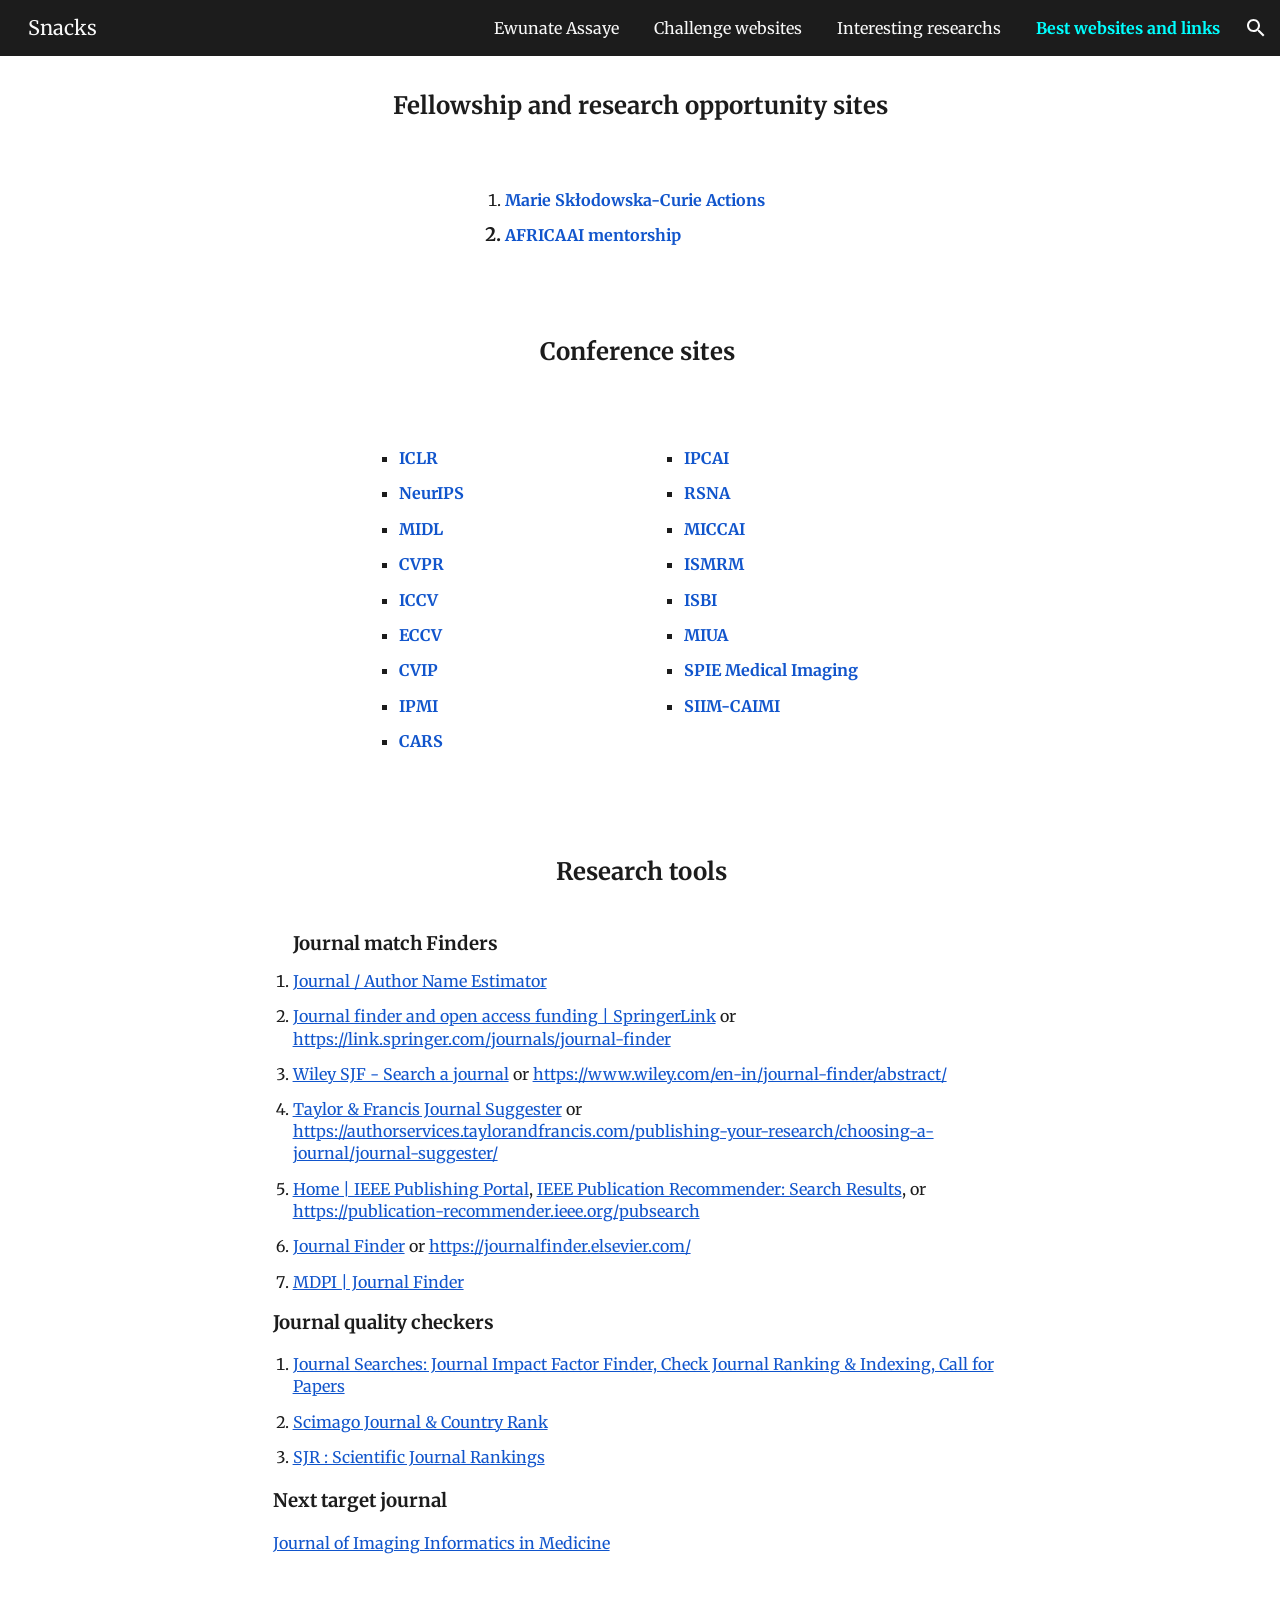
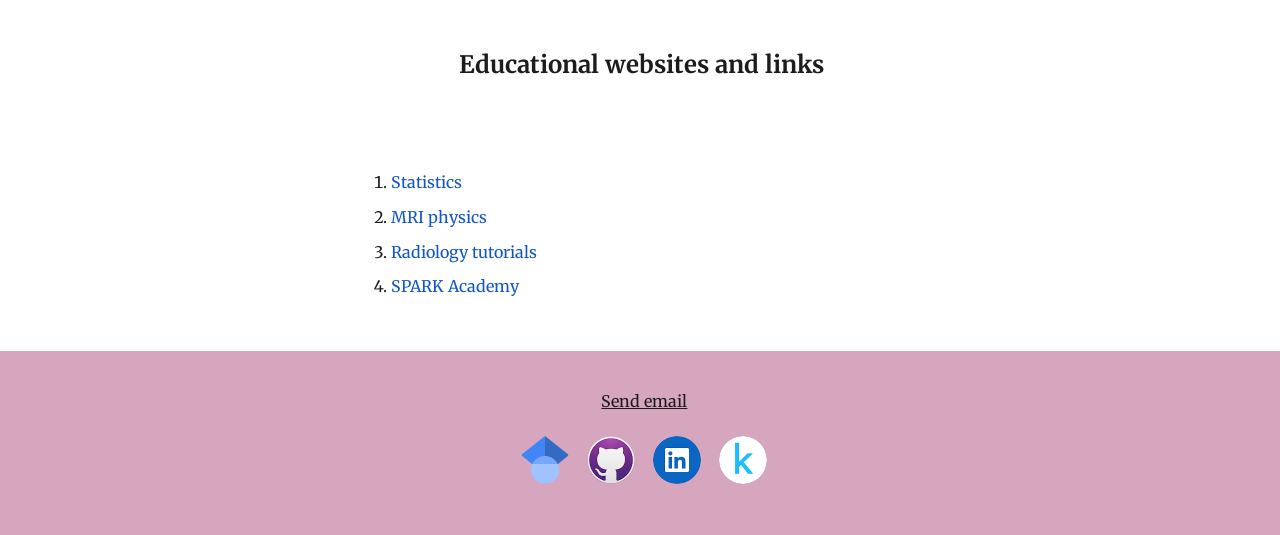
==== snacks/index.html @ 928f2e3a "Update Marie Sklodowska-Curie Actions link" ====
<!DOCTYPE html>
<html lang="en-US" itemscope itemtype="http://schema.org/WebPage">
  <head>
    <meta charset="utf-8">
    <meta name="google-site-verification" content="DNzeOyIBN3tMV3NE3XVi2rGsx4pCA0A5hlCcYGI1oqs" />
    <meta name="viewport" content="width=device-width, initial-scale=1">
    <meta http-equiv="X-UA-Compatible" content="IE=edge">
    <meta name="referrer" content="origin">
    <link rel="canonical" href="https://ewunateassaye.github.io/snacks/index.html">
    <meta name="author" content="Ewunate Assaye">
    <meta name="description" content="Ewunate Assaye - Fellowship and research opportunity sites">
    <link rel="icon" type="image/png" href="../assets/images/favicon.png?v=2">
    <meta property="og:title" content="Snacks - Best websites and links">
    <meta property="og:type" content="website">
    <meta property="og:url" content="https://ewunateassaye.github.io/snacks/index.html">
    <meta property="og:description" content="Fellowship and research opportunity sites
    ">
    <meta itemprop="name" content="Snacks - Best websites and links">
    <meta itemprop="description" content="Fellowship and research opportunity sites
    ">
    <meta itemprop="url" content="https://ewunateassaye.github.io/snacks/index.html">
    <meta itemprop="thumbnailUrl" content="../assets/images/about_01.jpg">
    <meta itemprop="image" content="../assets/images/about_01.jpg">
    <meta itemprop="imageUrl" content="../assets/images/about_01.jpg">
    <meta property="og:image" content="../assets/images/about_01.jpg">
    <link href="https://fonts.googleapis.com/css?family=Google+Sans:400,500|Roboto:300,400,500,700|Source+Code+Pro:400,700&display=swap" rel="stylesheet" nonce="YIWYh14LHrMHUpCIrv5Sow">
    <link href="https://fonts.googleapis.com/css?family=Merriweather%3Ai%2Cbi%2C700%2C400&display=swap" rel="stylesheet" nonce="YIWYh14LHrMHUpCIrv5Sow">
    <style nonce="YIWYh14LHrMHUpCIrv5Sow">@media only screen and (max-width: 479px){.jgG6ef{font-size: 17.0pt;}}@media only screen and (min-width: 480px) and (max-width: 767px){.jgG6ef{font-size: 17.0pt;}}@media only screen and (min-width: 768px) and (max-width: 1279px){.jgG6ef{font-size: 18.0pt;}}@media only screen and (min-width: 1280px){.jgG6ef{font-size: 18.0pt;}}</style>
    <link rel="stylesheet" href="../assets/sites-snacks.css" data-id="_cl" nonce="YIWYh14LHrMHUpCIrv5Sow">
    <title>Snacks - Best websites and links</title>
    <style jsname="ptDGoc" nonce="YIWYh14LHrMHUpCIrv5Sow">.htnAL{height: 27.0pt; font-size: 12.0pt; font-family: Merriweather; font-weight: 400; font-style: normal;}.QmpIrf{background-color: rgba(255,255,255,1); color: rgba(28,28,28,1); border-color: rgba(28,28,28,1);}.xkUom{background-color: rgba(0,0,0,0); color: rgba(28,28,28,1); border-color: rgba(28,28,28,1);}.KjwKmc{background-color: rgba(0,0,0,0); color: rgba(28,28,28,1); border-color: rgba(0,0,0,0);}.qeLZfd .QmpIrf{background-color: rgba(0,255,255,1); color: rgba(28,28,28,1); border-color: rgba(0,255,255,1);}.qeLZfd .xkUom{background-color: rgba(0,0,0,0); color: rgba(28,28,28,1); border-color: rgba(28,28,28,1);}.qeLZfd .KjwKmc{background-color: rgba(0,0,0,0); color: rgba(28,28,28,1); border-color: rgba(0,0,0,0);}.lQAHbd .QmpIrf{background-color: rgba(0,255,255,1); color: rgba(28,28,28,1); border-color: rgba(0,255,255,1);}.lQAHbd .xkUom{background-color: rgba(0,0,0,0); color: rgba(28,28,28,1); border-color: rgba(28,28,28,1);}.lQAHbd .KjwKmc{background-color: rgba(0,0,0,0); color: rgba(28,28,28,1); border-color: rgba(0,0,0,0);}.tpmmCb .QmpIrf{background-color: rgba(255,255,255,1); color: rgba(28,28,28,1); border-color: rgba(28,28,28,1);}.tpmmCb .xkUom{background-color: rgba(0,0,0,0); color: rgba(28,28,28,1); border-color: rgba(28,28,28,1);}.tpmmCb .KjwKmc{background-color: rgba(0,0,0,0); color: rgba(28,28,28,1); border-color: rgba(0,0,0,0);}.nyKByd .QmpIrf{background-color: rgba(0,255,255,1); color: rgba(28,28,28,1); border-color: rgba(0,255,255,1);}.nyKByd .xkUom{background-color: rgba(0,0,0,0); color: rgba(0,255,255,1); border-color: rgba(0,255,255,1);}.nyKByd .KjwKmc{background-color: rgba(0,0,0,0); color: rgba(0,255,255,1); border-color: rgba(0,0,0,0);}.iwQgFb{background-color: rgba(0,0,0,0.150000006); height: 2.0px; margin-top: 8.5px;}.qeLZfd .iwQgFb{background-color: rgba(0,0,0,0.150000006); height: 2.0px; margin-top: 8.5px;}.lQAHbd .iwQgFb{background-color: rgba(0,0,0,0.150000006); height: 2.0px; margin-top: 8.5px;}.CbiMKe{background-color: rgba(28,28,28,1);}.qeLZfd .CbiMKe{background-color: rgba(0,255,255,1);}.lQAHbd .CbiMKe{background-color: rgba(0,255,255,1);}.tpmmCb .CbiMKe{background-color: rgba(0,255,255,1);}.nyKByd .CbiMKe{background-color: rgba(0,255,255,1);}.PsKE7e{font-family: Merriweather;}.TlfmSc{font-family: Merriweather;}.Zjiec{font-family: Merriweather;}@media only screen and (max-width: 479px){.TlfmSc{font-size: 13.0pt;}}@media only screen and (min-width: 480px) and (max-width: 767px){.TlfmSc{font-size: 14.0pt;}}@media only screen and (min-width: 768px) and (max-width: 1279px){.TlfmSc{font-size: 15.0pt;}}@media only screen and (min-width: 1280px){.TlfmSc{font-size: 15.0pt;}}@media only screen and (max-width: 479px){.Zjiec{font-size: 16.0pt;}}@media only screen and (min-width: 480px) and (max-width: 767px){.Zjiec{font-size: 18.0pt;}}@media only screen and (min-width: 768px) and (max-width: 1279px){.Zjiec{font-size: 20.0pt;}}@media only screen and (min-width: 1280px){.Zjiec{font-size: 20.0pt;}}@media only screen and (max-width: 479px){.PsKE7e{font-size: 12.0pt;}}@media only screen and (min-width: 480px) and (max-width: 767px){.PsKE7e{font-size: 12.0pt;}}@media only screen and (min-width: 768px) and (max-width: 1279px){.PsKE7e{font-size: 12.0pt;}}@media only screen and (min-width: 1280px){.PsKE7e{font-size: 12.0pt;}}.hDrhEe{padding-top: 8.0px; padding-bottom: 8.0px;}.Zjiec{margin: 48px 32px 62px 48px;}.XMyrgf{margin: 48px 32px 0 48px;}.JzO0Vc{background-color: rgba(28,28,28,1);}.zDUgLc{background-color: rgba(28,28,28,1);}.eWDljc{background-color: rgba(28,28,28,1);}.wgxiMe{background-color: rgba(28,28,28,1);}.YSH9J{color: rgba(249,249,249,1);}.iWs3gf.chg4Jd:focus{background-color: rgba(249,249,249,0.1199999973);}.oNsfjf{color: rgba(249,249,249,1);}.YSH9J:not(.tCHXDc):not(.TlfmSc):not(.M9vuGd):hover{color: rgba(249,249,249,0.8199999928);}.oNsfjf:not(.tCHXDc):not(.Zjiec):not(.lhZOrc):hover{color: rgba(249,249,249,0.8199999928);}.GBy4H .YSH9J{color: rgba(249,249,249,1);}.GBy4H .iWs3gf.chg4Jd:focus{background-color: rgba(249,249,249,0.1199999973);}.GBy4H .PsKE7e.YSH9J:not(.M9vuGd):hover{color: rgba(249,249,249,0.8199999928);}.LBrwzc .YSH9J{color: rgba(28,28,28,1);}.LBrwzc .iWs3gf.chg4Jd:focus{background-color: rgba(28,28,28,0.1199999973);}.LBrwzc .PsKE7e.YSH9J:not(.M9vuGd):hover{color: rgba(28,28,28,0.8199999928);}.GBy4H .oNsfjf{color: rgba(249,249,249,1);}.GBy4H .PsKE7e.oNsfjf:not(.lhZOrc):hover{color: rgba(249,249,249,0.8199999928);}.LBrwzc .oNsfjf{color: rgba(28,28,28,1);}.LBrwzc .PsKE7e.oNsfjf:not(.lhZOrc):hover{color: rgba(28,28,28,0.8199999928);}.M9vuGd .aJHbb{color: rgba(0,255,255,1); font-weight: bold;}.GBy4H .M9vuGd .aJHbb{color: rgba(0,255,255,1); font-weight: bold;}.LBrwzc .M9vuGd .aJHbb{color: rgba(28,28,28,1); font-weight: bold;}.lhZOrc{background-color: rgba(0,255,255,1); color: rgba(28,28,28,1);}.lhZOrc{background-color: rgba(0,255,255,1); color: rgba(28,28,28,1);}.lhZOrc{background-color: rgba(0,234,234,1); color: rgba(28,28,28,1);}.LB7kq{padding-bottom: 56px; padding-top: 112px;}.qnVSj{color: rgba(28,28,28,1);}.zfr3Q{color: rgba(28,28,28,1);}.qeLZfd .qnVSj{color: rgba(28,28,28,1);}.qeLZfd .zfr3Q{color: rgba(28,28,28,1);}.lQAHbd .qnVSj{color: rgba(28,28,28,1);}.lQAHbd .zfr3Q{color: rgba(28,28,28,1);}.tpmmCb .qnVSj{color: rgba(28,28,28,1);}.tpmmCb .zfr3Q{color: rgba(28,28,28,1);}.nyKByd .qnVSj{color: rgba(249,249,249,1);}.nyKByd .zfr3Q{color: rgba(249,249,249,1);}.qLrapd{color: rgba(28,28,28,1);}.duRjpb{color: rgba(28,28,28,1);}.duRjpb .OUGEr{color: rgba(28,28,28,1);}.qeLZfd .qLrapd{color: rgba(152,0,0,1);}.qeLZfd .duRjpb{color: rgba(152,0,0,1);}.qeLZfd .duRjpb .OUGEr{color: rgba(152,0,0,1);}.lQAHbd .qLrapd{color: rgba(28,28,28,1);}.lQAHbd .duRjpb{color: rgba(28,28,28,1);}.lQAHbd .duRjpb .OUGEr{color: rgba(28,28,28,1);}.tpmmCb .qLrapd{color: rgba(28,28,28,1);}.tpmmCb .duRjpb{color: rgba(28,28,28,1);}.tpmmCb .duRjpb .OUGEr{color: rgba(28,28,28,1);}.nyKByd .qLrapd{color: rgba(249,249,249,1);}.nyKByd .duRjpb{color: rgba(249,249,249,1);}.nyKByd .duRjpb .OUGEr{color: rgba(249,249,249,1);}.aHM7ed{color: rgba(28,28,28,1);}.JYVBee{color: rgba(28,28,28,1);}.JYVBee .OUGEr{color: rgba(28,28,28,1);}.qeLZfd .aHM7ed{color: rgba(152,0,0,1);}.qeLZfd .JYVBee{color: rgba(152,0,0,1);}.qeLZfd .JYVBee .OUGEr{color: rgba(152,0,0,1);}.lQAHbd .aHM7ed{color: rgba(28,28,28,1);}.lQAHbd .JYVBee{color: rgba(28,28,28,1);}.lQAHbd .JYVBee .OUGEr{color: rgba(28,28,28,1);}.tpmmCb .aHM7ed{color: rgba(28,28,28,1);}.tpmmCb .JYVBee{color: rgba(28,28,28,1);}.tpmmCb .JYVBee .OUGEr{color: rgba(28,28,28,1);}.nyKByd .aHM7ed{color: rgba(249,249,249,1);}.nyKByd .JYVBee{color: rgba(249,249,249,1);}.nyKByd .JYVBee .OUGEr{color: rgba(249,249,249,1);}.NHD4Gf{color: rgba(28,28,28,1);}.OmQG5e{color: rgba(28,28,28,1);}.OmQG5e .OUGEr{color: rgba(28,28,28,1);}.qeLZfd .NHD4Gf{color: rgba(152,0,0,1);}.qeLZfd .OmQG5e{color: rgba(152,0,0,1);}.qeLZfd .OmQG5e .OUGEr{color: rgba(152,0,0,1);}.lQAHbd .NHD4Gf{color: rgba(28,28,28,1);}.lQAHbd .OmQG5e{color: rgba(28,28,28,1);}.lQAHbd .OmQG5e .OUGEr{color: rgba(28,28,28,1);}.tpmmCb .NHD4Gf{color: rgba(28,28,28,1);}.tpmmCb .OmQG5e{color: rgba(28,28,28,1);}.tpmmCb .OmQG5e .OUGEr{color: rgba(28,28,28,1);}.nyKByd .NHD4Gf{color: rgba(249,249,249,1);}.nyKByd .OmQG5e{color: rgba(249,249,249,1);}.nyKByd .OmQG5e .OUGEr{color: rgba(249,249,249,1);}.Glwbz{color: rgba(28,28,28,1);}.TMjjoe{color: rgba(28,28,28,1);}.qeLZfd .Glwbz{color: rgba(28,28,28,1);}.qeLZfd .TMjjoe{color: rgba(28,28,28,1);}.lQAHbd .Glwbz{color: rgba(28,28,28,1);}.lQAHbd .TMjjoe{color: rgba(28,28,28,1);}.tpmmCb .Glwbz{color: rgba(28,28,28,1);}.tpmmCb .TMjjoe{color: rgba(28,28,28,1);}.nyKByd .Glwbz{color: rgba(249,249,249,1);}.nyKByd .TMjjoe{color: rgba(249,249,249,1);}.aw5Odc{color: rgba(28,28,28,1);}a.chg4Jd:focus{box-shadow: 0 0 0 2px rgba(255, 255, 255, 0.8), 0 0 0 4px rgba(28, 28, 28, 1);}.htnAL:focus-within{box-shadow: 0 0 0 2px rgba(255, 255, 255, 0.8), 0 0 0 4px rgba(28, 28, 28, 1);}.qeLZfd .aw5Odc{color: rgba(28,28,28,1);}.qeLZfd a.chg4Jd:focus{box-shadow: 0 0 0 2px rgba(255, 255, 255, 0.8), 0 0 0 4px rgba(28, 28, 28, 1);}.qeLZfd .htnAL:focus-within{box-shadow: 0 0 0 2px rgba(255, 255, 255, 0.8), 0 0 0 4px rgba(28, 28, 28, 1);}.lQAHbd .aw5Odc{color: rgba(28,28,28,1);}.lQAHbd a.chg4Jd:focus{box-shadow: 0 0 0 2px rgba(255, 255, 255, 0.8), 0 0 0 4px rgba(28, 28, 28, 1);}.lQAHbd .htnAL:focus-within{box-shadow: 0 0 0 2px rgba(255, 255, 255, 0.8), 0 0 0 4px rgba(28, 28, 28, 1);}.tpmmCb .aw5Odc{color: rgba(28,28,28,1);}.tpmmCb a.chg4Jd:focus{box-shadow: 0 0 0 2px rgba(255, 255, 255, 0.8), 0 0 0 4px rgba(28, 28, 28, 1);}.tpmmCb .htnAL:focus-within{box-shadow: 0 0 0 2px rgba(255, 255, 255, 0.8), 0 0 0 4px rgba(28, 28, 28, 1);}.nyKByd .aw5Odc{color: rgba(249,249,249,1);}.nyKByd a.chg4Jd:focus{box-shadow: 0 0 0 2px rgba(255, 255, 255, 0.8), 0 0 0 4px rgba(249, 249, 249, 1);}.nyKByd .htnAL:focus-within{box-shadow: 0 0 0 2px rgba(255, 255, 255, 0.8), 0 0 0 4px rgba(249, 249, 249, 1);}.ImnMyf{color: rgba(28,28,28,1);}.Vs12Bd{color: rgba(28,28,28,1);}.S5d9Rd{color: rgba(28,28,28,1);}.yaqOZd:before{display: block; background-color: rgba(255,255,255,1);}.yaqOZd.qeLZfd:before{display: block; background-color: rgba(74,134,232,1);}.yaqOZd.lQAHbd:before{display: block; background-color: rgba(213,166,189,1);}.O13XJf{height: 340px;}.nyKByd .Wew9ke{fill: rgba(255,255,255,1);}.tpmmCb .Wew9ke{fill: rgba(0,0,0,0.5400000215);}@media only screen and (max-width: 479px){.O13XJf{height: 250px;}}.SBrW1{height: 430px;}.M63kCb{background-color: rgba(255,255,255,1);}.xgQ6eb{background-color: rgba(255,255,255,1);}.mtsG9b{background-color: rgba(0,0,0,0.0299999993); outline-color: rgba(0,0,0,0.1000000015);}.qeLZfd .mtsG9b{background-color: rgba(0,0,0,0.0299999993); outline-color: rgba(0,0,0,0.1000000015);}.lQAHbd .mtsG9b{background-color: rgba(0,0,0,0.0299999993); outline-color: rgba(0,0,0,0.1000000015);}.Mt0nFe{border-color: rgba(0,0,0,0.1000000015);}.qeLZfd .Mt0nFe{border-color: rgba(0,0,0,0.1000000015);}.lQAHbd .Mt0nFe{border-color: rgba(0,0,0,0.1000000015);}.ImnMyf{background-color: rgba(255,255,255,1);}.Vs12Bd{background-color: rgba(74,134,232,1);}.S5d9Rd{background-color: rgba(213,166,189,1);}.Wwnuce:not(.zX62Be){color: rgba(0,0,0,0.5400000215); fill: rgba(0,0,0,0.5400000215);}.qeLZfd .Wwnuce:not(.zX62Be){color: rgba(0,0,0,0.5400000215); fill: rgba(0,0,0,0.5400000215);}.lQAHbd .Wwnuce:not(.zX62Be){color: rgba(0,0,0,0.5400000215); fill: rgba(0,0,0,0.5400000215);}.tpmmCb .Wwnuce:not(.zX62Be){color: rgba(0,0,0,0.5400000215); fill: rgba(0,0,0,0.5400000215);}.nyKByd .Wwnuce:not(.zX62Be){color: rgba(255,255,255,0.3199999928); fill: rgba(255,255,255,0.3199999928);}.yaqOZd.O13XJf:before{background-color: rgba(0,255,255,1);}.CMArNe{background-color: rgba(0,255,255,1);}@media only screen and (min-width: 768px){.yaqOZd:not(.LB7kq):not(.WxWicb){padding-top: 1.5rem; padding-bottom: 1.5rem;}}.j5pSsc{padding-left: 5px; padding-right: 5px;}.ZcASvf-AhqUyc-R6PoUb.SQVYQc .QjXeod{padding-top: 30.0%;}.ZcASvf-AhqUyc-R6PoUb.SQVYQc .KpytNd{width: 15.0%;}@media only screen{.ZcASvf-AhqUyc-R6PoUb.SQVYQc .LkDMRd{padding-left: 15.0%; padding-right: 15.0%;}}@media only screen{.ZcASvf-AhqUyc-R6PoUb.pdLmec .thH0zb{padding-left: 15.0%; padding-right: 15.0%;}}@media only screen{.ZcASvf-AhqUyc-R6PoUb .JFjBQd{left: -17.647058823529413%; right: -17.647058823529413%;}}@media only screen{.ZcASvf-AhqUyc-R6PoUb .JFjBQd .RQS9hb{left: 30.0%; width: 40.0%;}}.Ktthjf-AhqUyc-R6PoUb.SQVYQc .QjXeod{padding-top: 30.0%;}.Ktthjf-AhqUyc-R6PoUb.SQVYQc .KpytNd{width: 15.0%;}@media only screen and (min-width: 480px){.Ktthjf-AhqUyc-R6PoUb.SQVYQc .LkDMRd{padding-left: 15.0%; padding-right: 15.0%;}}@media only screen and (min-width: 480px){.Ktthjf-AhqUyc-R6PoUb.pdLmec .thH0zb{padding-left: 15.0%; padding-right: 15.0%;}}@media only screen and (min-width: 480px){.Ktthjf-AhqUyc-R6PoUb .JFjBQd{left: -17.647058823529413%; right: -17.647058823529413%;}}@media only screen and (min-width: 480px){.Ktthjf-AhqUyc-R6PoUb .JFjBQd .RQS9hb{left: 30.0%; width: 40.0%;}}.Ft7HRd-AhqUyc-R6PoUb.SQVYQc .QjXeod{padding-top: 30.0%;}.Ft7HRd-AhqUyc-R6PoUb.SQVYQc .KpytNd{width: 15.0%;}@media only screen and (min-width: 768px){.Ft7HRd-AhqUyc-R6PoUb.SQVYQc .LkDMRd{padding-left: 15.0%; padding-right: 15.0%;}}@media only screen and (min-width: 768px){.Ft7HRd-AhqUyc-R6PoUb.pdLmec .thH0zb{padding-left: 15.0%; padding-right: 15.0%;}}@media only screen and (min-width: 768px){.Ft7HRd-AhqUyc-R6PoUb .JFjBQd{left: -17.647058823529413%; right: -17.647058823529413%;}}@media only screen and (min-width: 768px){.Ft7HRd-AhqUyc-R6PoUb .JFjBQd .RQS9hb{left: 30.0%; width: 40.0%;}}.ZcASvf-AhqUyc-ibL1re.SQVYQc .QjXeod{padding-top: 15.0%;}.ZcASvf-AhqUyc-ibL1re.SQVYQc .KpytNd{width: 7.5%;}@media only screen{.ZcASvf-AhqUyc-ibL1re.SQVYQc .LkDMRd{padding-left: 7.5%; padding-right: 7.5%;}}@media only screen{.ZcASvf-AhqUyc-ibL1re.pdLmec .thH0zb{padding-left: 7.5%; padding-right: 7.5%;}}@media only screen{.ZcASvf-AhqUyc-ibL1re .JFjBQd{left: -8.108108108108107%; right: -8.108108108108107%;}}@media only screen{.ZcASvf-AhqUyc-ibL1re .JFjBQd .RQS9hb{left: 15.0%; width: 70.0%;}}.Ktthjf-AhqUyc-ibL1re.SQVYQc .QjXeod{padding-top: 15.0%;}.Ktthjf-AhqUyc-ibL1re.SQVYQc .KpytNd{width: 7.5%;}@media only screen and (min-width: 480px){.Ktthjf-AhqUyc-ibL1re.SQVYQc .LkDMRd{padding-left: 7.5%; padding-right: 7.5%;}}@media only screen and (min-width: 480px){.Ktthjf-AhqUyc-ibL1re.pdLmec .thH0zb{padding-left: 7.5%; padding-right: 7.5%;}}@media only screen and (min-width: 480px){.Ktthjf-AhqUyc-ibL1re .JFjBQd{left: -8.108108108108107%; right: -8.108108108108107%;}}@media only screen and (min-width: 480px){.Ktthjf-AhqUyc-ibL1re .JFjBQd .RQS9hb{left: 15.0%; width: 70.0%;}}.Ft7HRd-AhqUyc-ibL1re.SQVYQc .QjXeod{padding-top: 15.0%;}.Ft7HRd-AhqUyc-ibL1re.SQVYQc .KpytNd{width: 7.5%;}@media only screen and (min-width: 768px){.Ft7HRd-AhqUyc-ibL1re.SQVYQc .LkDMRd{padding-left: 7.5%; padding-right: 7.5%;}}@media only screen and (min-width: 768px){.Ft7HRd-AhqUyc-ibL1re.pdLmec .thH0zb{padding-left: 7.5%; padding-right: 7.5%;}}@media only screen and (min-width: 768px){.Ft7HRd-AhqUyc-ibL1re .JFjBQd{left: -8.108108108108107%; right: -8.108108108108107%;}}@media only screen and (min-width: 768px){.Ft7HRd-AhqUyc-ibL1re .JFjBQd .RQS9hb{left: 15.0%; width: 70.0%;}}.ZcASvf-AhqUyc-c5RTEf.SQVYQc .QjXeod{padding-top: 10.0%;}.ZcASvf-AhqUyc-c5RTEf.SQVYQc .KpytNd{width: 5.0%;}@media only screen{.ZcASvf-AhqUyc-c5RTEf.SQVYQc .LkDMRd{padding-left: 5.0%; padding-right: 5.0%;}}@media only screen{.ZcASvf-AhqUyc-c5RTEf.pdLmec .thH0zb{padding-left: 5.0%; padding-right: 5.0%;}}@media only screen{.ZcASvf-AhqUyc-c5RTEf .JFjBQd{left: -5.263157894736842%; right: -5.263157894736842%;}}@media only screen{.ZcASvf-AhqUyc-c5RTEf .JFjBQd .RQS9hb{left: 10.0%; width: 80.0%;}}.Ktthjf-AhqUyc-c5RTEf.SQVYQc .QjXeod{padding-top: 10.0%;}.Ktthjf-AhqUyc-c5RTEf.SQVYQc .KpytNd{width: 5.0%;}@media only screen and (min-width: 480px){.Ktthjf-AhqUyc-c5RTEf.SQVYQc .LkDMRd{padding-left: 5.0%; padding-right: 5.0%;}}@media only screen and (min-width: 480px){.Ktthjf-AhqUyc-c5RTEf.pdLmec .thH0zb{padding-left: 5.0%; padding-right: 5.0%;}}@media only screen and (min-width: 480px){.Ktthjf-AhqUyc-c5RTEf .JFjBQd{left: -5.263157894736842%; right: -5.263157894736842%;}}@media only screen and (min-width: 480px){.Ktthjf-AhqUyc-c5RTEf .JFjBQd .RQS9hb{left: 10.0%; width: 80.0%;}}.Ft7HRd-AhqUyc-c5RTEf.SQVYQc .QjXeod{padding-top: 10.0%;}.Ft7HRd-AhqUyc-c5RTEf.SQVYQc .KpytNd{width: 5.0%;}@media only screen and (min-width: 768px){.Ft7HRd-AhqUyc-c5RTEf.SQVYQc .LkDMRd{padding-left: 5.0%; padding-right: 5.0%;}}@media only screen and (min-width: 768px){.Ft7HRd-AhqUyc-c5RTEf.pdLmec .thH0zb{padding-left: 5.0%; padding-right: 5.0%;}}@media only screen and (min-width: 768px){.Ft7HRd-AhqUyc-c5RTEf .JFjBQd{left: -5.263157894736842%; right: -5.263157894736842%;}}@media only screen and (min-width: 768px){.Ft7HRd-AhqUyc-c5RTEf .JFjBQd .RQS9hb{left: 10.0%; width: 80.0%;}}.ZcASvf-AhqUyc-II5mzb.SQVYQc .QjXeod{padding-top: 7.5%;}.ZcASvf-AhqUyc-II5mzb.SQVYQc .KpytNd{width: 3.75%;}@media only screen{.ZcASvf-AhqUyc-II5mzb.SQVYQc .LkDMRd{padding-left: 3.75%; padding-right: 3.75%;}}@media only screen{.ZcASvf-AhqUyc-II5mzb.pdLmec .thH0zb{padding-left: 3.75%; padding-right: 3.75%;}}@media only screen{.ZcASvf-AhqUyc-II5mzb .JFjBQd{left: -3.896103896103896%; right: -3.896103896103896%;}}@media only screen{.ZcASvf-AhqUyc-II5mzb .JFjBQd .RQS9hb{left: 7.5%; width: 85.0%;}}.Ktthjf-AhqUyc-II5mzb.SQVYQc .QjXeod{padding-top: 7.5%;}.Ktthjf-AhqUyc-II5mzb.SQVYQc .KpytNd{width: 3.75%;}@media only screen and (min-width: 480px){.Ktthjf-AhqUyc-II5mzb.SQVYQc .LkDMRd{padding-left: 3.75%; padding-right: 3.75%;}}@media only screen and (min-width: 480px){.Ktthjf-AhqUyc-II5mzb.pdLmec .thH0zb{padding-left: 3.75%; padding-right: 3.75%;}}@media only screen and (min-width: 480px){.Ktthjf-AhqUyc-II5mzb .JFjBQd{left: -3.896103896103896%; right: -3.896103896103896%;}}@media only screen and (min-width: 480px){.Ktthjf-AhqUyc-II5mzb .JFjBQd .RQS9hb{left: 7.5%; width: 85.0%;}}.Ft7HRd-AhqUyc-II5mzb.SQVYQc .QjXeod{padding-top: 7.5%;}.Ft7HRd-AhqUyc-II5mzb.SQVYQc .KpytNd{width: 3.75%;}@media only screen and (min-width: 768px){.Ft7HRd-AhqUyc-II5mzb.SQVYQc .LkDMRd{padding-left: 3.75%; padding-right: 3.75%;}}@media only screen and (min-width: 768px){.Ft7HRd-AhqUyc-II5mzb.pdLmec .thH0zb{padding-left: 3.75%; padding-right: 3.75%;}}@media only screen and (min-width: 768px){.Ft7HRd-AhqUyc-II5mzb .JFjBQd{left: -3.896103896103896%; right: -3.896103896103896%;}}@media only screen and (min-width: 768px){.Ft7HRd-AhqUyc-II5mzb .JFjBQd .RQS9hb{left: 7.5%; width: 85.0%;}}.ZcASvf-AhqUyc-wNfPc.SQVYQc .QjXeod{padding-top: 6.0%;}.ZcASvf-AhqUyc-wNfPc.SQVYQc .KpytNd{width: 3.0%;}@media only screen{.ZcASvf-AhqUyc-wNfPc.SQVYQc .LkDMRd{padding-left: 3.0%; padding-right: 3.0%;}}@media only screen{.ZcASvf-AhqUyc-wNfPc.pdLmec .thH0zb{padding-left: 3.0%; padding-right: 3.0%;}}@media only screen{.ZcASvf-AhqUyc-wNfPc .JFjBQd{left: -3.0927835051546393%; right: -3.0927835051546393%;}}@media only screen{.ZcASvf-AhqUyc-wNfPc .JFjBQd .RQS9hb{left: 6.0%; width: 88.0%;}}.Ktthjf-AhqUyc-wNfPc.SQVYQc .QjXeod{padding-top: 6.0%;}.Ktthjf-AhqUyc-wNfPc.SQVYQc .KpytNd{width: 3.0%;}@media only screen and (min-width: 480px){.Ktthjf-AhqUyc-wNfPc.SQVYQc .LkDMRd{padding-left: 3.0%; padding-right: 3.0%;}}@media only screen and (min-width: 480px){.Ktthjf-AhqUyc-wNfPc.pdLmec .thH0zb{padding-left: 3.0%; padding-right: 3.0%;}}@media only screen and (min-width: 480px){.Ktthjf-AhqUyc-wNfPc .JFjBQd{left: -3.0927835051546393%; right: -3.0927835051546393%;}}@media only screen and (min-width: 480px){.Ktthjf-AhqUyc-wNfPc .JFjBQd .RQS9hb{left: 6.0%; width: 88.0%;}}.Ft7HRd-AhqUyc-wNfPc.SQVYQc .QjXeod{padding-top: 6.0%;}.Ft7HRd-AhqUyc-wNfPc.SQVYQc .KpytNd{width: 3.0%;}@media only screen and (min-width: 768px){.Ft7HRd-AhqUyc-wNfPc.SQVYQc .LkDMRd{padding-left: 3.0%; padding-right: 3.0%;}}@media only screen and (min-width: 768px){.Ft7HRd-AhqUyc-wNfPc.pdLmec .thH0zb{padding-left: 3.0%; padding-right: 3.0%;}}@media only screen and (min-width: 768px){.Ft7HRd-AhqUyc-wNfPc .JFjBQd{left: -3.0927835051546393%; right: -3.0927835051546393%;}}@media only screen and (min-width: 768px){.Ft7HRd-AhqUyc-wNfPc .JFjBQd .RQS9hb{left: 6.0%; width: 88.0%;}}.ZcASvf-AhqUyc-qWD73c.SQVYQc .QjXeod{padding-top: 5.0%;}.ZcASvf-AhqUyc-qWD73c.SQVYQc .KpytNd{width: 2.5%;}@media only screen{.ZcASvf-AhqUyc-qWD73c.SQVYQc .LkDMRd{padding-left: 2.5%; padding-right: 2.5%;}}@media only screen{.ZcASvf-AhqUyc-qWD73c.pdLmec .thH0zb{padding-left: 2.5%; padding-right: 2.5%;}}@media only screen{.ZcASvf-AhqUyc-qWD73c .JFjBQd{left: -2.5641025641025643%; right: -2.5641025641025643%;}}@media only screen{.ZcASvf-AhqUyc-qWD73c .JFjBQd .RQS9hb{left: 5.0%; width: 90.0%;}}.Ktthjf-AhqUyc-qWD73c.SQVYQc .QjXeod{padding-top: 5.0%;}.Ktthjf-AhqUyc-qWD73c.SQVYQc .KpytNd{width: 2.5%;}@media only screen and (min-width: 480px){.Ktthjf-AhqUyc-qWD73c.SQVYQc .LkDMRd{padding-left: 2.5%; padding-right: 2.5%;}}@media only screen and (min-width: 480px){.Ktthjf-AhqUyc-qWD73c.pdLmec .thH0zb{padding-left: 2.5%; padding-right: 2.5%;}}@media only screen and (min-width: 480px){.Ktthjf-AhqUyc-qWD73c .JFjBQd{left: -2.5641025641025643%; right: -2.5641025641025643%;}}@media only screen and (min-width: 480px){.Ktthjf-AhqUyc-qWD73c .JFjBQd .RQS9hb{left: 5.0%; width: 90.0%;}}.Ft7HRd-AhqUyc-qWD73c.SQVYQc .QjXeod{padding-top: 5.0%;}.Ft7HRd-AhqUyc-qWD73c.SQVYQc .KpytNd{width: 2.5%;}@media only screen and (min-width: 768px){.Ft7HRd-AhqUyc-qWD73c.SQVYQc .LkDMRd{padding-left: 2.5%; padding-right: 2.5%;}}@media only screen and (min-width: 768px){.Ft7HRd-AhqUyc-qWD73c.pdLmec .thH0zb{padding-left: 2.5%; padding-right: 2.5%;}}@media only screen and (min-width: 768px){.Ft7HRd-AhqUyc-qWD73c .JFjBQd{left: -2.5641025641025643%; right: -2.5641025641025643%;}}@media only screen and (min-width: 768px){.Ft7HRd-AhqUyc-qWD73c .JFjBQd .RQS9hb{left: 5.0%; width: 90.0%;}}.ZcASvf-AhqUyc-OwsYgb.SQVYQc .QjXeod{padding-top: 4.285714285714286%;}.ZcASvf-AhqUyc-OwsYgb.SQVYQc .KpytNd{width: 2.142857142857143%;}@media only screen{.ZcASvf-AhqUyc-OwsYgb.SQVYQc .LkDMRd{padding-left: 2.142857142857143%; padding-right: 2.142857142857143%;}}@media only screen{.ZcASvf-AhqUyc-OwsYgb.pdLmec .thH0zb{padding-left: 2.142857142857143%; padding-right: 2.142857142857143%;}}@media only screen{.ZcASvf-AhqUyc-OwsYgb .JFjBQd{left: -2.18978102189781%; right: -2.18978102189781%;}}@media only screen{.ZcASvf-AhqUyc-OwsYgb .JFjBQd .RQS9hb{left: 4.285714285714286%; width: 91.42857142857143%;}}.Ktthjf-AhqUyc-OwsYgb.SQVYQc .QjXeod{padding-top: 4.285714285714286%;}.Ktthjf-AhqUyc-OwsYgb.SQVYQc .KpytNd{width: 2.142857142857143%;}@media only screen and (min-width: 480px){.Ktthjf-AhqUyc-OwsYgb.SQVYQc .LkDMRd{padding-left: 2.142857142857143%; padding-right: 2.142857142857143%;}}@media only screen and (min-width: 480px){.Ktthjf-AhqUyc-OwsYgb.pdLmec .thH0zb{padding-left: 2.142857142857143%; padding-right: 2.142857142857143%;}}@media only screen and (min-width: 480px){.Ktthjf-AhqUyc-OwsYgb .JFjBQd{left: -2.18978102189781%; right: -2.18978102189781%;}}@media only screen and (min-width: 480px){.Ktthjf-AhqUyc-OwsYgb .JFjBQd .RQS9hb{left: 4.285714285714286%; width: 91.42857142857143%;}}.Ft7HRd-AhqUyc-OwsYgb.SQVYQc .QjXeod{padding-top: 4.285714285714286%;}.Ft7HRd-AhqUyc-OwsYgb.SQVYQc .KpytNd{width: 2.142857142857143%;}@media only screen and (min-width: 768px){.Ft7HRd-AhqUyc-OwsYgb.SQVYQc .LkDMRd{padding-left: 2.142857142857143%; padding-right: 2.142857142857143%;}}@media only screen and (min-width: 768px){.Ft7HRd-AhqUyc-OwsYgb.pdLmec .thH0zb{padding-left: 2.142857142857143%; padding-right: 2.142857142857143%;}}@media only screen and (min-width: 768px){.Ft7HRd-AhqUyc-OwsYgb .JFjBQd{left: -2.18978102189781%; right: -2.18978102189781%;}}@media only screen and (min-width: 768px){.Ft7HRd-AhqUyc-OwsYgb .JFjBQd .RQS9hb{left: 4.285714285714286%; width: 91.42857142857143%;}}.ZcASvf-AhqUyc-OiUrBf.SQVYQc .QjXeod{padding-top: 3.75%;}.ZcASvf-AhqUyc-OiUrBf.SQVYQc .KpytNd{width: 1.875%;}@media only screen{.ZcASvf-AhqUyc-OiUrBf.SQVYQc .LkDMRd{padding-left: 1.875%; padding-right: 1.875%;}}@media only screen{.ZcASvf-AhqUyc-OiUrBf.pdLmec .thH0zb{padding-left: 1.875%; padding-right: 1.875%;}}@media only screen{.ZcASvf-AhqUyc-OiUrBf .JFjBQd{left: -1.910828025477707%; right: -1.910828025477707%;}}@media only screen{.ZcASvf-AhqUyc-OiUrBf .JFjBQd .RQS9hb{left: 3.75%; width: 92.5%;}}.Ktthjf-AhqUyc-OiUrBf.SQVYQc .QjXeod{padding-top: 3.75%;}.Ktthjf-AhqUyc-OiUrBf.SQVYQc .KpytNd{width: 1.875%;}@media only screen and (min-width: 480px){.Ktthjf-AhqUyc-OiUrBf.SQVYQc .LkDMRd{padding-left: 1.875%; padding-right: 1.875%;}}@media only screen and (min-width: 480px){.Ktthjf-AhqUyc-OiUrBf.pdLmec .thH0zb{padding-left: 1.875%; padding-right: 1.875%;}}@media only screen and (min-width: 480px){.Ktthjf-AhqUyc-OiUrBf .JFjBQd{left: -1.910828025477707%; right: -1.910828025477707%;}}@media only screen and (min-width: 480px){.Ktthjf-AhqUyc-OiUrBf .JFjBQd .RQS9hb{left: 3.75%; width: 92.5%;}}.Ft7HRd-AhqUyc-OiUrBf.SQVYQc .QjXeod{padding-top: 3.75%;}.Ft7HRd-AhqUyc-OiUrBf.SQVYQc .KpytNd{width: 1.875%;}@media only screen and (min-width: 768px){.Ft7HRd-AhqUyc-OiUrBf.SQVYQc .LkDMRd{padding-left: 1.875%; padding-right: 1.875%;}}@media only screen and (min-width: 768px){.Ft7HRd-AhqUyc-OiUrBf.pdLmec .thH0zb{padding-left: 1.875%; padding-right: 1.875%;}}@media only screen and (min-width: 768px){.Ft7HRd-AhqUyc-OiUrBf .JFjBQd{left: -1.910828025477707%; right: -1.910828025477707%;}}@media only screen and (min-width: 768px){.Ft7HRd-AhqUyc-OiUrBf .JFjBQd .RQS9hb{left: 3.75%; width: 92.5%;}}.ZcASvf-AhqUyc-Clt0zb.SQVYQc .QjXeod{padding-top: 3.3333333333333335%;}.ZcASvf-AhqUyc-Clt0zb.SQVYQc .KpytNd{width: 1.6666666666666667%;}@media only screen{.ZcASvf-AhqUyc-Clt0zb.SQVYQc .LkDMRd{padding-left: 1.6666666666666667%; padding-right: 1.6666666666666667%;}}@media only screen{.ZcASvf-AhqUyc-Clt0zb.pdLmec .thH0zb{padding-left: 1.6666666666666667%; padding-right: 1.6666666666666667%;}}@media only screen{.ZcASvf-AhqUyc-Clt0zb .JFjBQd{left: -1.6949152542372883%; right: -1.6949152542372883%;}}@media only screen{.ZcASvf-AhqUyc-Clt0zb .JFjBQd .RQS9hb{left: 3.3333333333333335%; width: 93.33333333333333%;}}.Ktthjf-AhqUyc-Clt0zb.SQVYQc .QjXeod{padding-top: 3.3333333333333335%;}.Ktthjf-AhqUyc-Clt0zb.SQVYQc .KpytNd{width: 1.6666666666666667%;}@media only screen and (min-width: 480px){.Ktthjf-AhqUyc-Clt0zb.SQVYQc .LkDMRd{padding-left: 1.6666666666666667%; padding-right: 1.6666666666666667%;}}@media only screen and (min-width: 480px){.Ktthjf-AhqUyc-Clt0zb.pdLmec .thH0zb{padding-left: 1.6666666666666667%; padding-right: 1.6666666666666667%;}}@media only screen and (min-width: 480px){.Ktthjf-AhqUyc-Clt0zb .JFjBQd{left: -1.6949152542372883%; right: -1.6949152542372883%;}}@media only screen and (min-width: 480px){.Ktthjf-AhqUyc-Clt0zb .JFjBQd .RQS9hb{left: 3.3333333333333335%; width: 93.33333333333333%;}}.Ft7HRd-AhqUyc-Clt0zb.SQVYQc .QjXeod{padding-top: 3.3333333333333335%;}.Ft7HRd-AhqUyc-Clt0zb.SQVYQc .KpytNd{width: 1.6666666666666667%;}@media only screen and (min-width: 768px){.Ft7HRd-AhqUyc-Clt0zb.SQVYQc .LkDMRd{padding-left: 1.6666666666666667%; padding-right: 1.6666666666666667%;}}@media only screen and (min-width: 768px){.Ft7HRd-AhqUyc-Clt0zb.pdLmec .thH0zb{padding-left: 1.6666666666666667%; padding-right: 1.6666666666666667%;}}@media only screen and (min-width: 768px){.Ft7HRd-AhqUyc-Clt0zb .JFjBQd{left: -1.6949152542372883%; right: -1.6949152542372883%;}}@media only screen and (min-width: 768px){.Ft7HRd-AhqUyc-Clt0zb .JFjBQd .RQS9hb{left: 3.3333333333333335%; width: 93.33333333333333%;}}.ZcASvf-AhqUyc-EehZO.SQVYQc .QjXeod{padding-top: 3.0%;}.ZcASvf-AhqUyc-EehZO.SQVYQc .KpytNd{width: 1.5%;}@media only screen{.ZcASvf-AhqUyc-EehZO.SQVYQc .LkDMRd{padding-left: 1.5%; padding-right: 1.5%;}}@media only screen{.ZcASvf-AhqUyc-EehZO.pdLmec .thH0zb{padding-left: 1.5%; padding-right: 1.5%;}}@media only screen{.ZcASvf-AhqUyc-EehZO .JFjBQd{left: -1.5228426395939088%; right: -1.5228426395939088%;}}@media only screen{.ZcASvf-AhqUyc-EehZO .JFjBQd .RQS9hb{left: 3.0%; width: 94.0%;}}.Ktthjf-AhqUyc-EehZO.SQVYQc .QjXeod{padding-top: 3.0%;}.Ktthjf-AhqUyc-EehZO.SQVYQc .KpytNd{width: 1.5%;}@media only screen and (min-width: 480px){.Ktthjf-AhqUyc-EehZO.SQVYQc .LkDMRd{padding-left: 1.5%; padding-right: 1.5%;}}@media only screen and (min-width: 480px){.Ktthjf-AhqUyc-EehZO.pdLmec .thH0zb{padding-left: 1.5%; padding-right: 1.5%;}}@media only screen and (min-width: 480px){.Ktthjf-AhqUyc-EehZO .JFjBQd{left: -1.5228426395939088%; right: -1.5228426395939088%;}}@media only screen and (min-width: 480px){.Ktthjf-AhqUyc-EehZO .JFjBQd .RQS9hb{left: 3.0%; width: 94.0%;}}.Ft7HRd-AhqUyc-EehZO.SQVYQc .QjXeod{padding-top: 3.0%;}.Ft7HRd-AhqUyc-EehZO.SQVYQc .KpytNd{width: 1.5%;}@media only screen and (min-width: 768px){.Ft7HRd-AhqUyc-EehZO.SQVYQc .LkDMRd{padding-left: 1.5%; padding-right: 1.5%;}}@media only screen and (min-width: 768px){.Ft7HRd-AhqUyc-EehZO.pdLmec .thH0zb{padding-left: 1.5%; padding-right: 1.5%;}}@media only screen and (min-width: 768px){.Ft7HRd-AhqUyc-EehZO .JFjBQd{left: -1.5228426395939088%; right: -1.5228426395939088%;}}@media only screen and (min-width: 768px){.Ft7HRd-AhqUyc-EehZO .JFjBQd .RQS9hb{left: 3.0%; width: 94.0%;}}.ZcASvf-AhqUyc-zQtlcf.SQVYQc .QjXeod{padding-top: 2.727272727272727%;}.ZcASvf-AhqUyc-zQtlcf.SQVYQc .KpytNd{width: 1.3636363636363635%;}@media only screen{.ZcASvf-AhqUyc-zQtlcf.SQVYQc .LkDMRd{padding-left: 1.3636363636363635%; padding-right: 1.3636363636363635%;}}@media only screen{.ZcASvf-AhqUyc-zQtlcf.pdLmec .thH0zb{padding-left: 1.3636363636363635%; padding-right: 1.3636363636363635%;}}@media only screen{.ZcASvf-AhqUyc-zQtlcf .JFjBQd{left: -1.3824884792626728%; right: -1.3824884792626728%;}}@media only screen{.ZcASvf-AhqUyc-zQtlcf .JFjBQd .RQS9hb{left: 2.727272727272727%; width: 94.54545454545455%;}}.Ktthjf-AhqUyc-zQtlcf.SQVYQc .QjXeod{padding-top: 2.727272727272727%;}.Ktthjf-AhqUyc-zQtlcf.SQVYQc .KpytNd{width: 1.3636363636363635%;}@media only screen and (min-width: 480px){.Ktthjf-AhqUyc-zQtlcf.SQVYQc .LkDMRd{padding-left: 1.3636363636363635%; padding-right: 1.3636363636363635%;}}@media only screen and (min-width: 480px){.Ktthjf-AhqUyc-zQtlcf.pdLmec .thH0zb{padding-left: 1.3636363636363635%; padding-right: 1.3636363636363635%;}}@media only screen and (min-width: 480px){.Ktthjf-AhqUyc-zQtlcf .JFjBQd{left: -1.3824884792626728%; right: -1.3824884792626728%;}}@media only screen and (min-width: 480px){.Ktthjf-AhqUyc-zQtlcf .JFjBQd .RQS9hb{left: 2.727272727272727%; width: 94.54545454545455%;}}.Ft7HRd-AhqUyc-zQtlcf.SQVYQc .QjXeod{padding-top: 2.727272727272727%;}.Ft7HRd-AhqUyc-zQtlcf.SQVYQc .KpytNd{width: 1.3636363636363635%;}@media only screen and (min-width: 768px){.Ft7HRd-AhqUyc-zQtlcf.SQVYQc .LkDMRd{padding-left: 1.3636363636363635%; padding-right: 1.3636363636363635%;}}@media only screen and (min-width: 768px){.Ft7HRd-AhqUyc-zQtlcf.pdLmec .thH0zb{padding-left: 1.3636363636363635%; padding-right: 1.3636363636363635%;}}@media only screen and (min-width: 768px){.Ft7HRd-AhqUyc-zQtlcf .JFjBQd{left: -1.3824884792626728%; right: -1.3824884792626728%;}}@media only screen and (min-width: 768px){.Ft7HRd-AhqUyc-zQtlcf .JFjBQd .RQS9hb{left: 2.727272727272727%; width: 94.54545454545455%;}}.ZcASvf-AhqUyc-uQSCkd.SQVYQc .QjXeod{padding-top: 2.5%;}.ZcASvf-AhqUyc-uQSCkd.SQVYQc .KpytNd{width: 1.25%;}@media only screen{.ZcASvf-AhqUyc-uQSCkd.SQVYQc .LkDMRd{padding-left: 1.25%; padding-right: 1.25%;}}@media only screen{.ZcASvf-AhqUyc-uQSCkd.pdLmec .thH0zb{padding-left: 1.25%; padding-right: 1.25%;}}@media only screen{.ZcASvf-AhqUyc-uQSCkd .JFjBQd{left: -1.2658227848101267%; right: -1.2658227848101267%;}}@media only screen{.ZcASvf-AhqUyc-uQSCkd .JFjBQd .RQS9hb{left: 2.5%; width: 95.0%;}}.Ktthjf-AhqUyc-uQSCkd.SQVYQc .QjXeod{padding-top: 2.5%;}.Ktthjf-AhqUyc-uQSCkd.SQVYQc .KpytNd{width: 1.25%;}@media only screen and (min-width: 480px){.Ktthjf-AhqUyc-uQSCkd.SQVYQc .LkDMRd{padding-left: 1.25%; padding-right: 1.25%;}}@media only screen and (min-width: 480px){.Ktthjf-AhqUyc-uQSCkd.pdLmec .thH0zb{padding-left: 1.25%; padding-right: 1.25%;}}@media only screen and (min-width: 480px){.Ktthjf-AhqUyc-uQSCkd .JFjBQd{left: -1.2658227848101267%; right: -1.2658227848101267%;}}@media only screen and (min-width: 480px){.Ktthjf-AhqUyc-uQSCkd .JFjBQd .RQS9hb{left: 2.5%; width: 95.0%;}}.Ft7HRd-AhqUyc-uQSCkd.SQVYQc .QjXeod{padding-top: 2.5%;}.Ft7HRd-AhqUyc-uQSCkd.SQVYQc .KpytNd{width: 1.25%;}@media only screen and (min-width: 768px){.Ft7HRd-AhqUyc-uQSCkd.SQVYQc .LkDMRd{padding-left: 1.25%; padding-right: 1.25%;}}@media only screen and (min-width: 768px){.Ft7HRd-AhqUyc-uQSCkd.pdLmec .thH0zb{padding-left: 1.25%; padding-right: 1.25%;}}@media only screen and (min-width: 768px){.Ft7HRd-AhqUyc-uQSCkd .JFjBQd{left: -1.2658227848101267%; right: -1.2658227848101267%;}}@media only screen and (min-width: 768px){.Ft7HRd-AhqUyc-uQSCkd .JFjBQd .RQS9hb{left: 2.5%; width: 95.0%;}}@media only screen and (min-width: 768px){.LB7kq.gk8rDe .db35Fc .zu5uec{padding-top: 1.5rem; padding-bottom: 1.5rem;}}@media only screen and (max-width: 767px){.dmUFtb{padding-top: 1.5rem;}}@media only screen and (max-width: 767px){.g5GTcb{padding-bottom: 1.5rem;}}@media only screen and (min-width: 768px){.db35Fc{padding-left: 48px; padding-right: 48px;}}@media only screen and (max-width: 479px){.LkDMRd{padding-left: 3.75%; padding-right: 3.75%;}}@media only screen and (min-width: 480px) and (max-width: 767px){.LkDMRd{padding-left: 2.5%; padding-right: 2.5%;}}@media only screen and (min-width: 480px) and (max-width: 767px){.db35Fc{max-width: 544px;}}@media only screen and (min-width: 480px) and (max-width: 767px){.ZZyype{max-width: 544px;}}.Iif4nf{padding-right: 48px; padding-left: 48px;}.HQwdzb .Depvyb{padding-top: 14px; padding-bottom: 14px;}.yaqOZd .db35Fc{max-width: 1280px;}.db35Fc .ZZyype{max-width: 1280px;}.CDt4Ke.zfr3Q{font-family: Merriweather; font-weight: 400; font-style: normal; font-variant: normal; vertical-align: baseline; text-decoration: none; display: block; line-height: 1.5; text-align: left; margin-left: 0.0pt; margin-right: 0.0pt; padding-left: 0.0pt; text-indent: 0.0pt; margin-top: 12.0pt; margin-bottom: 0.0pt; font-size: 12.0pt;}.TYR86d.zfr3Q{font-family: Merriweather; font-weight: 400; font-style: normal; font-variant: normal; vertical-align: baseline; font-size: 12.0pt;}.CDt4Ke.duRjpb{font-family: Merriweather; font-weight: 700; font-style: normal; font-variant: normal; vertical-align: baseline; text-decoration: none; display: block; line-height: 1.38; text-align: left; margin-left: 0.0pt; margin-right: 0.0pt; padding-left: 0.0pt; text-indent: 0.0pt; margin-top: 34.0pt; margin-bottom: 0.0pt;}.TYR86d.duRjpb{font-family: Merriweather; font-weight: 700; font-style: normal; font-variant: normal; vertical-align: baseline;}.CDt4Ke.duRjpb{font-size: 34.0pt;}.TYR86d.duRjpb{font-size: 34.0pt;}@media only screen and (max-width: 479px){.CDt4Ke.duRjpb{font-size: 25.0pt;}}@media only screen and (max-width: 479px){.TYR86d.duRjpb{font-size: 25.0pt;}}@media only screen and (min-width: 480px) and (max-width: 767px){.CDt4Ke.duRjpb{font-size: 30.0pt;}}@media only screen and (min-width: 480px) and (max-width: 767px){.TYR86d.duRjpb{font-size: 30.0pt;}}@media only screen and (min-width: 768px) and (max-width: 1279px){.CDt4Ke.duRjpb{font-size: 34.0pt;}}@media only screen and (min-width: 768px) and (max-width: 1279px){.TYR86d.duRjpb{font-size: 34.0pt;}}@media only screen and (min-width: 1280px){.CDt4Ke.duRjpb{font-size: 34.0pt;}}@media only screen and (min-width: 1280px){.TYR86d.duRjpb{font-size: 34.0pt;}}.CDt4Ke.JYVBee{font-family: Merriweather; font-weight: 700; font-style: normal; font-variant: normal; vertical-align: baseline; text-decoration: none; display: block; line-height: 1.5; text-align: left; margin-left: 0.0pt; margin-right: 0.0pt; padding-left: 0.0pt; text-indent: 0.0pt; margin-top: 18.0pt; margin-bottom: 0.0pt;}.TYR86d.JYVBee{font-family: Merriweather; font-weight: 700; font-style: normal; font-variant: normal; vertical-align: baseline;}.CDt4Ke.JYVBee{font-size: 24.0pt;}.TYR86d.JYVBee{font-size: 24.0pt;}@media only screen and (max-width: 479px){.CDt4Ke.JYVBee{font-size: 20.0pt;}}@media only screen and (max-width: 479px){.TYR86d.JYVBee{font-size: 20.0pt;}}@media only screen and (min-width: 480px) and (max-width: 767px){.CDt4Ke.JYVBee{font-size: 22.0pt;}}@media only screen and (min-width: 480px) and (max-width: 767px){.TYR86d.JYVBee{font-size: 22.0pt;}}@media only screen and (min-width: 768px) and (max-width: 1279px){.CDt4Ke.JYVBee{font-size: 24.0pt;}}@media only screen and (min-width: 768px) and (max-width: 1279px){.TYR86d.JYVBee{font-size: 24.0pt;}}@media only screen and (min-width: 1280px){.CDt4Ke.JYVBee{font-size: 24.0pt;}}@media only screen and (min-width: 1280px){.TYR86d.JYVBee{font-size: 24.0pt;}}.CDt4Ke.OmQG5e{font-family: Merriweather; font-weight: 700; font-style: normal; font-variant: normal; vertical-align: baseline; text-decoration: none; display: block; line-height: 1.5; text-align: left; margin-left: 0.0pt; margin-right: 0.0pt; padding-left: 0.0pt; text-indent: 0.0pt; margin-top: 14.0pt; margin-bottom: 0.0pt; font-size: 14.0pt;}.TYR86d.OmQG5e{font-family: Merriweather; font-weight: 700; font-style: normal; font-variant: normal; vertical-align: baseline; font-size: 14.0pt;}.CDt4Ke.TMjjoe{font-family: Merriweather; font-weight: 400; font-style: normal; font-variant: normal; vertical-align: baseline; text-decoration: none; display: block; line-height: 1.5; text-align: left; margin-left: 0.0pt; margin-right: 0.0pt; padding-left: 0.0pt; text-indent: 0.0pt; margin-top: 8.0pt; margin-bottom: 0.0pt; font-size: 12.0pt;}.TYR86d.TMjjoe{font-family: Merriweather; font-weight: 400; font-style: normal; font-variant: normal; vertical-align: baseline; font-size: 12.0pt;}.Y4CpGd{font-family: Merriweather; font-weight: 400; font-style: normal; font-variant: normal; vertical-align: baseline; font-size: 12.0pt;}.mTgrD{font-family: Merriweather; font-weight: 400; font-style: normal; font-variant: normal; vertical-align: baseline;}.pBmh1{margin-top: 12.0pt; margin-bottom: 0.0pt;}.yQHJof{font-family: Merriweather; font-weight: 400; font-style: normal; font-variant: normal; vertical-align: baseline; font-size: 12.0pt;}.QcmuFb{padding-left: 20px;}.RuayVd{padding-right: 20px;}.vDPrib{padding-left: 40px;}.YzcKX{padding-right: 40px;}.TBDXjd{padding-left: 60px;}.reTV0b{padding-right: 60px;}.bYeK8e{padding-left: 80px;}.vSYeUc{padding-right: 80px;}.CuqSDe{padding-left: 100px;}.PxtZIe{padding-right: 100px;}.Havqpe{padding-left: 120px;}.ahQMed{padding-right: 120px;}.JvDrRe{padding-left: 140px;}.rzhcXb{padding-right: 140px;}.o5lrIf{padding-left: 160px;}.PBhj0b{padding-right: 160px;}.yOJW7c{padding-left: 180px;}.TlN46c{padding-right: 180px;}.rB8cye{padding-left: 200px;}.GEdNnc{padding-right: 200px;}</style>
  </head>
  <body dir="ltr" class="" itemscope itemtype="http://schema.org/WebPage" id="yDmH0d" css="yDmH0d">
    <div jscontroller="pc62j" jsmodel="iTeaXe" jsaction="rcuQ6b:WYd;GvneHb:og1FDd;vbaUQc:uAM5ec;">
      <div jscontroller="X4BaPc" jsaction="rcuQ6b:WYd;o6xM5b:Pg9eo;HuL2Hd:mHeCvf;VMhF5:FFYy5e;sk3Qmb:HI1Mdd;JIbuQc:rSzFEd(z2EeY),aSaF6e(ilzYPe);">
        <div jscontroller="o1L5Wb" data-sitename="ewunateassaye" data-search-scope="1" data-universe="1" jsmodel="fNFZH" jsaction="Pe9H6d:cZFEp;O0t7nc:cC5KLb;WyADff:AQk9Jb;WMZaJ:VsGN3;hJluRd:UADL7b;zuqEgd:HI9w0;tr6QDd:Y8aXB;MxH79b:xDkBfb;JIbuQc:SPXMTb(uxAMZ),LjG1Ed(a6mxbb);BNPLhd:TbIyBd;fGqJod:Tb1xee;" jsname="G0jgYd">
          <div jsname="gYwusb" class="p9b27">
          </div>
          <div jscontroller="RrXLpc" jsname="XeeWQc" role="banner" jsaction="keydown:uiKYid(OH0EC);rcuQ6b:WYd;zuqEgd:ufqpf;JIbuQc:XfTnxb(lfEfFf),AlTiYc(GeGHKb),AlTiYc(m1xNUe),zZlNMe(pZn8Oc);YqO5N:ELcyfe;">
            <div jsname="bF1uUb" class="BuY5Fd" jsaction="click:xVuwSc;">
            </div>
            <div jsname="MVsrn" class="TbNlJb ">
              <div role="button" class="U26fgb mUbCce fKz7Od h3nfre M9Bg4d" jscontroller="VXdfxd" jsaction="click:cOuCgd; mousedown:UX7yZ; mouseup:lbsD7e; mouseenter:tfO1Yc; mouseleave:JywGue; focus:AHmuwe; blur:O22p3e; contextmenu:mg9Pef;touchstart:p6p2H; touchmove:FwuNnf; touchend:yfqBxc(preventDefault=true); touchcancel:JMtRjd;" jsshadow jsname="GeGHKb" aria-label="Back to site" aria-disabled="false" tabindex="0" data-tooltip="Back to site" data-tooltip-vertical-offset="-12" data-tooltip-horizontal-offset="0">
                <div class="VTBa7b MbhUzd" jsname="ksKsZd">
                </div>
                <span jsslot class="xjKiLb"><span class="Ce1Y1c" style="top: -12px"><svg class="V4YR2c" viewBox="0 0 24 24" focusable="false"><path d="M0 0h24v24H0z" fill="none"/><path d="M20 11H7.83l5.59-5.59L12 4l-8 8 8 8 1.41-1.41L7.83 13H20v-2z"/></svg></span></span>
              </div>
              <div class="E2UJ5" jsname="M6JdT">
                <div class="rFrNMe b7AJhc zKHdkd" jscontroller="pxq3x" jsaction="clickonly:KjsqPd; focus:Jt1EX; blur:fpfTEe; input:Lg5SV" jsshadow jsname="OH0EC" aria-expanded="true">
                  <div class="aCsJod oJeWuf">
                    <div class="aXBtI I0VJ4d Wic03c"><span jsslot class="A37UZe qgcB3c iHd5yb">
                      <div role="button" class="U26fgb mUbCce fKz7Od i3PoXe M9Bg4d" jscontroller="VXdfxd" jsaction="click:cOuCgd; mousedown:UX7yZ; mouseup:lbsD7e; mouseenter:tfO1Yc; mouseleave:JywGue; focus:AHmuwe; blur:O22p3e; contextmenu:mg9Pef;touchstart:p6p2H; touchmove:FwuNnf; touchend:yfqBxc(preventDefault=true); touchcancel:JMtRjd;" jsshadow jsname="lfEfFf" aria-label="Search" aria-disabled="false" tabindex="0" data-tooltip="Search" data-tooltip-vertical-offset="-12" data-tooltip-horizontal-offset="0">
                        <div class="VTBa7b MbhUzd" jsname="ksKsZd">
                        </div>
                        <span jsslot class="xjKiLb"><span class="Ce1Y1c" style="top: -12px"><svg class="vu8Pwe" viewBox="0 0 24 24" focusable="false"><path d="M15.5 14h-.79l-.28-.27C15.41 12.59 16 11.11 16 9.5 16 5.91 13.09 3 9.5 3S3 5.91 3 9.5 5.91 16 9.5 16c1.61 0 3.09-.59 4.23-1.57l.27.28v.79l5 4.99L20.49 19l-4.99-5zm-6 0C7.01 14 5 11.99 5 9.5S7.01 5 9.5 5 14 7.01 14 9.5 11.99 14 9.5 14z"/><path d="M0 0h24v24H0z" fill="none"/></svg></span></span>
                      </div>
                      <div class="EmVfjc SKShhf" data-loadingmessage="Loading…" jscontroller="qAKInc" jsaction="animationend:kWijWc;dyRcpb:dyRcpb" jsname="aZ2wEe">
                        <div class="Cg7hO" aria-live="assertive" jsname="vyyg5">
                        </div>
                        <div jsname="Hxlbvc" class="xu46lf">
                          <div class="ir3uv uWlRce co39ub">
                            <div class="xq3j6 ERcjC">
                              <div class="X6jHbb GOJTSe">
                              </div>
                            </div>
                            <div class="HBnAAc">
                              <div class="X6jHbb GOJTSe">
                              </div>
                            </div>
                            <div class="xq3j6 dj3yTd">
                              <div class="X6jHbb GOJTSe">
                              </div>
                            </div>
                          </div>
                          <div class="ir3uv GFoASc Cn087">
                            <div class="xq3j6 ERcjC">
                              <div class="X6jHbb GOJTSe">
                              </div>
                            </div>
                            <div class="HBnAAc">
                              <div class="X6jHbb GOJTSe">
                              </div>
                            </div>
                            <div class="xq3j6 dj3yTd">
                              <div class="X6jHbb GOJTSe">
                              </div>
                            </div>
                          </div>
                          <div class="ir3uv WpeOqd hfsr6b">
                            <div class="xq3j6 ERcjC">
                              <div class="X6jHbb GOJTSe">
                              </div>
                            </div>
                            <div class="HBnAAc">
                              <div class="X6jHbb GOJTSe">
                              </div>
                            </div>
                            <div class="xq3j6 dj3yTd">
                              <div class="X6jHbb GOJTSe">
                              </div>
                            </div>
                          </div>
                          <div class="ir3uv rHV3jf EjXFBf">
                            <div class="xq3j6 ERcjC">
                              <div class="X6jHbb GOJTSe">
                              </div>
                            </div>
                            <div class="HBnAAc">
                              <div class="X6jHbb GOJTSe">
                              </div>
                            </div>
                            <div class="xq3j6 dj3yTd">
                              <div class="X6jHbb GOJTSe">
                              </div>
                            </div>
                          </div>
                        </div>
                      </div>
                      <div role="button" class="U26fgb mUbCce fKz7Od JyJRXe M9Bg4d" jscontroller="VXdfxd" jsaction="click:cOuCgd; mousedown:UX7yZ; mouseup:lbsD7e; mouseenter:tfO1Yc; mouseleave:JywGue; focus:AHmuwe; blur:O22p3e; contextmenu:mg9Pef;touchstart:p6p2H; touchmove:FwuNnf; touchend:yfqBxc(preventDefault=true); touchcancel:JMtRjd;" jsshadow jsname="m1xNUe" aria-label="Back to site" aria-disabled="false" tabindex="0" data-tooltip="Back to site" data-tooltip-vertical-offset="-12" data-tooltip-horizontal-offset="0">
                        <div class="VTBa7b MbhUzd" jsname="ksKsZd">
                        </div>
                        <span jsslot class="xjKiLb"><span class="Ce1Y1c" style="top: -12px"><svg class="V4YR2c" viewBox="0 0 24 24" focusable="false"><path d="M0 0h24v24H0z" fill="none"/><path d="M20 11H7.83l5.59-5.59L12 4l-8 8 8 8 1.41-1.41L7.83 13H20v-2z"/></svg></span></span>
                      </div>
                      </span>
                      <div class="Xb9hP"><input type="search" class="whsOnd zHQkBf" jsname="YPqjbf" autocomplete="off" tabindex="0" aria-label="Search this site" value="" aria-disabled="false" autofocus role="combobox" data-initial-value=""/>
                        <div jsname="LwH6nd" class="ndJi5d snByac" aria-hidden="true">Search this site</div>
                      </div>
                      <span jsslot class="A37UZe sxyYjd MQL3Ob">
                      <div role="button" class="U26fgb mUbCce fKz7Od Kk06A M9Bg4d" jscontroller="VXdfxd" jsaction="click:cOuCgd; mousedown:UX7yZ; mouseup:lbsD7e; mouseenter:tfO1Yc; mouseleave:JywGue; focus:AHmuwe; blur:O22p3e; contextmenu:mg9Pef;touchstart:p6p2H; touchmove:FwuNnf; touchend:yfqBxc(preventDefault=true); touchcancel:JMtRjd;" jsshadow jsname="pZn8Oc" aria-label="Clear search" aria-disabled="false" tabindex="0" data-tooltip="Clear search" data-tooltip-vertical-offset="-12" data-tooltip-horizontal-offset="0">
                        <div class="VTBa7b MbhUzd" jsname="ksKsZd">
                        </div>
                        <span jsslot class="xjKiLb"><span class="Ce1Y1c" style="top: -12px"><svg class="fAUEUd" viewBox="0 0 24 24" focusable="false"><path d="M19 6.41L17.59 5 12 10.59 6.41 5 5 6.41 10.59 12 5 17.59 6.41 19 12 13.41 17.59 19 19 17.59 13.41 12z"></path><path d="M0 0h24v24H0z" fill="none"></path></svg></span></span>
                      </div>
                      </span>
                      <div class="i9lrp mIZh1c">
                      </div>
                      <div jsname="XmnwAc" class="OabDMe cXrdqd">
                      </div>
                    </div>
                  </div>
                  <div class="LXRPh">
                    <div jsname="ty6ygf" class="ovnfwe Is7Fhb">
                    </div>
                  </div>
                </div>
                <div class="InHK7" jsname="aN0umc">
                  <div class="GG9xTc" jsaction="click:wTqBkf;" jsname="e7EaC" tabindex="0" aria-label="Embedded Files"><svg class="vu8Pwe KYLCw" viewBox="0 0 24 24" focusable="false"><path d="M15.5 14h-.79l-.28-.27C15.41 12.59 16 11.11 16 9.5 16 5.91 13.09 3 9.5 3S3 5.91 3 9.5 5.91 16 9.5 16c1.61 0 3.09-.59 4.23-1.57l.27.28v.79l5 4.99L20.49 19l-4.99-5zm-6 0C7.01 14 5 11.99 5 9.5S7.01 5 9.5 5 14 7.01 14 9.5 11.99 14 9.5 14z"/><path d="M0 0h24v24H0z" fill="none"/></svg><span class="HCIIgf">Embedded Files</span>
                  </div>
                </div>
              </div>
            </div>
          </div>
        </div>
        <div jsname="tiN4bf">
          <style nonce="YIWYh14LHrMHUpCIrv5Sow">.rrJNTc{opacity: 0;}.bKy5e{pointer-events: none; position: absolute; top: 0;}</style>
          <div class="bKy5e">
            <div class="rrJNTc" tabindex="-1">
              <div class="VfPpkd-dgl2Hf-ppHlrf-sM5MNb" data-is-touch-wrapper='true'><button class="VfPpkd-LgbsSe VfPpkd-LgbsSe-OWXEXe-dgl2Hf LjDxcd XhPA0b LQeN7 WsSUlf jz7fPb" jscontroller="soHxf" jsaction="click:cOuCgd; mousedown:UX7yZ; mouseup:lbsD7e; mouseenter:tfO1Yc; mouseleave:JywGue; touchstart:p6p2H; touchmove:FwuNnf; touchend:yfqBxc; touchcancel:JMtRjd; focus:AHmuwe; blur:O22p3e; contextmenu:mg9Pef;mlnRJb:fLiPzd;" data-idom-class="LjDxcd XhPA0b LQeN7 WsSUlf jz7fPb" jsname="z2EeY" tabindex="0">
                <div class="VfPpkd-Jh9lGc">
                </div>
                <div class="VfPpkd-J1Ukfc-LhBDec">
                </div>
                <div class="VfPpkd-RLmnJb">
                </div>
                <span jsname="V67aGc" class="VfPpkd-vQzf8d">Skip to main content</span></button>
              </div>
              <div class="VfPpkd-dgl2Hf-ppHlrf-sM5MNb" data-is-touch-wrapper='true'><button class="VfPpkd-LgbsSe VfPpkd-LgbsSe-OWXEXe-dgl2Hf LjDxcd XhPA0b LQeN7 WsSUlf br90J" jscontroller="soHxf" jsaction="click:cOuCgd; mousedown:UX7yZ; mouseup:lbsD7e; mouseenter:tfO1Yc; mouseleave:JywGue; touchstart:p6p2H; touchmove:FwuNnf; touchend:yfqBxc; touchcancel:JMtRjd; focus:AHmuwe; blur:O22p3e; contextmenu:mg9Pef;mlnRJb:fLiPzd;" data-idom-class="LjDxcd XhPA0b LQeN7 WsSUlf br90J" jsname="ilzYPe" tabindex="0">
                <div class="VfPpkd-Jh9lGc">
                </div>
                <div class="VfPpkd-J1Ukfc-LhBDec">
                </div>
                <div class="VfPpkd-RLmnJb">
                </div>
                <span jsname="V67aGc" class="VfPpkd-vQzf8d">Skip to navigation</span></button>
              </div>
            </div>
          </div>
          <div class="M63kCb N63NQ">
          </div>
          <div class="QZ3zWd">
            <div class="fktJzd AKpWA fOU46b yMcSQd Ly6Unf G9Qloe XeSM4 XxIgdb" jsname="UzWXSb" data-uses-custom-theme="true" data-legacy-theme-name="Testable" data-legacy-theme-font-kit="null" data-legacy-theme-color-kit="null" jscontroller="Md9ENb" jsaction="gsiSmd:Ffcznf;yj5fUd:cpPetb;HNXL3:q0Vyke;e2SXKd:IPDu5e;BdXpgd:nhk7K;rcuQ6b:WYd;">

              <!-- ==================== HEADER & NAVIGATION ==================== -->
              <header id="atIdViewHeader">
                <div style="position:fixed; width: 100%; z-index: 100;">
                  <div id="docs-banner-container">
                    <div id="docs-banners">
                      <div id="HB1eCd-mzNpsf-r8s4j-ORHb">
                      </div>
                      <div id="HB1eCd-TZk80d-r8s4j-ORHb" aria-live="assertive" aria-atomic="true">
                      </div>
                      <div id="HB1eCd-Vkfede-rJCtOc-b3rLgd-ORHb" aria-live="assertive" aria-atomic="true">
                      </div>
                    </div>
                    <div class="HB1eCd-Vkfede-NBtyUd-PvRhvb-LwH6nd">
                    </div>
                  </div>
                </div>
                <div class="BbxBP usN8rf K5Zlne" jsname="WA9qLc" jscontroller="RQOkef" jsaction="rcuQ6b:JdcaS;MxH79b:JdcaS;VbOlFf:ywL4Jf;FaOgy:ywL4Jf; keydown:Hq2uPe; wheel:Ut4Ahc;" data-top-navigation="true" data-is-preview="false">
                  <div class="DXsoRd YTv4We oNsfjf" role="button" tabindex="0" jsaction="click:LUvzV" jsname="z4Tpl" id="s9iPrd" aria-haspopup="true" aria-controls="yuynLe" aria-expanded="false"><svg class="wFCWne" viewBox="0 0 24 24" stroke="currentColor" jsname="B1n9ub" focusable="false"><g transform="translate(12,12)"><path class="hlJH0" d="M-9 -5 L9 -5" fill="none" stroke-width="2"/><path class="HBu6N" d="M-9 0 L9 0" fill="none" stroke-width="2"/><path class="cLAGQe" d="M-9 5 L9 5" fill="none" stroke-width="2"/></g></svg>
                  </div>
                  <nav class="JzO0Vc" jsname="ihoMLd" role="navigation" tabindex="-1" id="yuynLe" jsaction="transitionend:UD2r5"><a class="Zjiec oNsfjf" href="challenge-websites.html"><span>Snacks</span></a>
                    <ul class="jYxBte Fpy8Db" tabindex="-1">
                      <li jsname="ibnC6b" data-nav-level="1">
                        <div class="PsKE7e r8s4j-R6PoUb IKA38e baH5ib oNsfjf">
                          <div class="I35ICb"><a class="aJHbb dk90Ob hDrhEe HlqNPb" role="link" tabindex="0" href="../index.html">Ewunate Assaye</a>
                          </div>
                        </div>
                      </li>
                      <li jsname="ibnC6b" data-nav-level="1">
                        <div class="PsKE7e r8s4j-R6PoUb IKA38e baH5ib oNsfjf">
                          <div class="I35ICb" jsaction="keydown:mPuKz(QwLHlb); click:vHQTA(QwLHlb);"><a class="aJHbb dk90Ob hDrhEe HlqNPb" jsname="QwLHlb" role="link" tabindex="0" data-navtype="1" href="challenge-websites.html" data-url="challenge-websites.html" data-type="1" data-level="1">Challenge websites</a>
                          </div>
                        </div>
                      </li>
                      <li jsname="ibnC6b" data-nav-level="1">
                        <div class="PsKE7e r8s4j-R6PoUb IKA38e baH5ib oNsfjf">
                          <div class="I35ICb" jsaction="keydown:mPuKz(QwLHlb); click:vHQTA(QwLHlb);"><a class="aJHbb dk90Ob hDrhEe HlqNPb" jsname="QwLHlb" role="link" tabindex="0" data-navtype="1" href="interesting-researchs.html" data-url="interesting-researchs.html" data-type="1" data-level="1">Interesting researchs</a>
                          </div>
                        </div>
                      </li>
                      <li jsname="ibnC6b" data-nav-level="1">
                        <div class="PsKE7e r8s4j-R6PoUb IKA38e baH5ib oNsfjf lhZOrc" aria-current="true">
                          <div class="I35ICb" jsaction="keydown:mPuKz(QwLHlb); click:vHQTA(QwLHlb);"><a class="aJHbb dk90Ob hDrhEe HlqNPb" jsname="QwLHlb" role="link" tabindex="0" data-navtype="1" aria-selected="true" href="best-websites-and-links.html" data-url="best-websites-and-links.html" data-type="1" data-level="1">Best websites and links</a>
                          </div>
                        </div>
                      </li>
                    </ul>
                  </nav>
                  <div class="VLoccc K5Zlne QDWEj U8eYrb" jsname="rtFGi">
                    <div class="Pvc6xe">
                      <div jsname="I8J07e" class="TlfmSc YSH9J"><a class="GAuSPc" jsname="jIujaf" href="challenge-websites.html"><span class="QTKDff">Snacks</span></a>
                      </div>
                      <nav class="plFg0c" jscontroller="HXO1uc" jsaction="rcuQ6b:rcuQ6b;MxH79b:CfS0pe;" id="WDxLfe" data-is-preview="false" style="visibility: visible;" role="navigation" tabindex="-1">
                        <ul jsname="waIgnc" class="K1Ci7d oXBWEc jYxBte">
                          <li jsname="ibnC6b" data-nav-level="1" class="VsJjtf">
                            <div class="PsKE7e qV4dIc Qrrb5 YSH9J">
                              <div class="I35ICb"><a class="aJHbb dk90Ob jgXgSe HlqNPb" role="link" tabindex="0" href="../index.html">Ewunate Assaye</a>
                              </div>
                            </div>
                            <div class="rgLkl">
                            </div>
                          </li>
                          <li jsname="ibnC6b" data-nav-level="1" class="VsJjtf">
                            <div class="PsKE7e qV4dIc Qrrb5 YSH9J">
                              <div class="I35ICb" jsaction="click:vHQTA(QwLHlb); keydown:mPuKz(QwLHlb);"><a class="aJHbb dk90Ob jgXgSe HlqNPb" jscontroller="yUHiM" jsaction="rcuQ6b:WYd;" jsname="QwLHlb" role="link" tabindex="0" data-navtype="1" href="challenge-websites.html" data-url="challenge-websites.html" data-type="1" data-level="1">Challenge websites</a>
                              </div>
                            </div>
                            <div class="rgLkl">
                            </div>
                          </li>
                          <li jsname="ibnC6b" data-nav-level="1" class="VsJjtf">
                            <div class="PsKE7e qV4dIc Qrrb5 YSH9J">
                              <div class="I35ICb" jsaction="click:vHQTA(QwLHlb); keydown:mPuKz(QwLHlb);"><a class="aJHbb dk90Ob jgXgSe HlqNPb" jscontroller="yUHiM" jsaction="rcuQ6b:WYd;" jsname="QwLHlb" role="link" tabindex="0" data-navtype="1" href="interesting-researchs.html" data-url="interesting-researchs.html" data-type="1" data-level="1">Interesting researchs</a>
                              </div>
                            </div>
                            <div class="rgLkl">
                            </div>
                          </li>
                          <li jsname="ibnC6b" data-nav-level="1" class="VsJjtf">
                            <div class="PsKE7e qV4dIc Qrrb5 YSH9J M9vuGd" aria-current="true">
                              <div class="I35ICb" jsaction="click:vHQTA(QwLHlb); keydown:mPuKz(QwLHlb);"><a class="aJHbb dk90Ob jgXgSe HlqNPb" jscontroller="yUHiM" jsaction="rcuQ6b:WYd;" jsname="QwLHlb" role="link" tabindex="0" data-navtype="1" aria-selected="true" href="best-websites-and-links.html" data-url="best-websites-and-links.html" data-type="1" data-level="1">Best websites and links</a>
                              </div>
                            </div>
                            <div class="rgLkl">
                            </div>
                          </li>
                          <li jsname="ibnC6b" data-nav-level="1" class="VsJjtf ZmrVpf oXBWEc" more-menu-item jsaction="mouseenter:Vx8Jlb; mouseleave:ysDRUd">
                            <div class="PsKE7e qV4dIc Qrrb5 YSH9J">
                              <div class="I35ICb" jsaction="click:vHQTA(QwLHlb); keydown:mPuKz(QwLHlb);"><a class="aJHbb dk90Ob jgXgSe HlqNPb" jscontroller="yUHiM" jsaction="rcuQ6b:WYd;" jsname="QwLHlb" role="link" tabindex="0" data-navtype="1" aria-expanded="false" aria-haspopup="true" data-level="1">More</a>
                                <div class="mBHtvb u5fiyc" role="presentation" title="Expand/Collapse" jsaction="click:oESVTe" jsname="ix0Hvc"><svg class="dvmRw" viewBox="0 0 24 24" stroke="currentColor" jsname="HIH2V" focusable="false"><g transform="translate(9.7,12) rotate(45)"><path class="K4B8Y" d="M-4.2 0 L4.2 0" stroke-width="2"/></g><g transform="translate(14.3,12) rotate(-45)"><path class="MrYMx" d="M-4.2 0 L4.2 0" stroke-width="2"/></g></svg>
                                </div>
                              </div>
                            </div>
                            <div class="oGuwee eWDljc RPRy1e Mkt3Tc" style="display:none;" jsname="QXE97" jsaction="transitionend:SJBdh" role="group">
                              <ul class="VcS63b">
                                <li jsname="ibnC6b" data-nav-level="2" class="ijMPi ZmrVpf" in-more-item>
                                  <div class="PsKE7e IKA38e oNsfjf">
                                    <div class="I35ICb"><a class="aJHbb hDrhEe HlqNPb" role="link" tabindex="0" href="../index.html">Ewunate Assaye</a>
                                    </div>
                                  </div>
                                </li>
                                <li jsname="ibnC6b" data-nav-level="2" class="ijMPi ZmrVpf" in-more-item>
                                  <div class="PsKE7e IKA38e oNsfjf">
                                    <div class="I35ICb" jsaction="click:vHQTA(QwLHlb); keydown:mPuKz(QwLHlb);"><a class="aJHbb hDrhEe HlqNPb" jscontroller="yUHiM" jsaction="rcuQ6b:WYd;" jsname="QwLHlb" role="link" tabindex="0" data-navtype="1" href="challenge-websites.html" data-url="challenge-websites.html" data-type="1" data-in-more-submenu="true" data-level="2">Challenge websites</a>
                                    </div>
                                  </div>
                                </li>
                                <li jsname="ibnC6b" data-nav-level="2" class="ijMPi ZmrVpf" in-more-item>
                                  <div class="PsKE7e IKA38e oNsfjf">
                                    <div class="I35ICb" jsaction="click:vHQTA(QwLHlb); keydown:mPuKz(QwLHlb);"><a class="aJHbb hDrhEe HlqNPb" jscontroller="yUHiM" jsaction="rcuQ6b:WYd;" jsname="QwLHlb" role="link" tabindex="0" data-navtype="1" href="interesting-researchs.html" data-url="interesting-researchs.html" data-type="1" data-in-more-submenu="true" data-level="2">Interesting researchs</a>
                                    </div>
                                  </div>
                                </li>
                                <li jsname="ibnC6b" data-nav-level="2" class="ijMPi ZmrVpf" in-more-item>
                                  <div class="PsKE7e IKA38e oNsfjf lhZOrc" aria-current="true">
                                    <div class="I35ICb" jsaction="click:vHQTA(QwLHlb); keydown:mPuKz(QwLHlb);"><a class="aJHbb hDrhEe HlqNPb" jscontroller="yUHiM" jsaction="rcuQ6b:WYd;" jsname="QwLHlb" role="link" tabindex="0" data-navtype="1" aria-selected="true" href="best-websites-and-links.html" data-url="best-websites-and-links.html" data-type="1" data-in-more-submenu="true" data-level="2">Best websites and links</a>
                                    </div>
                                  </div>
                                </li>
                              </ul>
                            </div>
                          </li>
                        </ul>
                      </nav>
                      <div jscontroller="gK4msf" class="RBEWZc" jsname="h04Zod" jsaction="rcuQ6b:WYd;JIbuQc:AT95Ub;VbOlFf:HgE5D;FaOgy:HgE5D;MxH79b:JdcaS;" data-side-navigation="false">
                        <div role="button" class="U26fgb mUbCce fKz7Od iWs3gf Wdnjke M9Bg4d" jscontroller="VXdfxd" jsaction="click:cOuCgd; mousedown:UX7yZ; mouseup:lbsD7e; mouseenter:tfO1Yc; mouseleave:JywGue; focus:AHmuwe; blur:O22p3e; contextmenu:mg9Pef;touchstart:p6p2H; touchmove:FwuNnf; touchend:yfqBxc(preventDefault=true); touchcancel:JMtRjd;" jsshadow jsname="R9oOZd" aria-label="Open search bar" aria-disabled="false" tabindex="0" data-tooltip="Open search bar" aria-expanded="false" data-tooltip-vertical-offset="-12" data-tooltip-horizontal-offset="0">
                          <div class="VTBa7b MbhUzd" jsname="ksKsZd">
                          </div>
                          <span jsslot class="xjKiLb"><span class="Ce1Y1c" style="top: -12px"><svg class="vu8Pwe tCHXDc YSH9J" viewBox="0 0 24 24" focusable="false"><path d="M15.5 14h-.79l-.28-.27C15.41 12.59 16 11.11 16 9.5 16 5.91 13.09 3 9.5 3S3 5.91 3 9.5 5.91 16 9.5 16c1.61 0 3.09-.59 4.23-1.57l.27.28v.79l5 4.99L20.49 19l-4.99-5zm-6 0C7.01 14 5 11.99 5 9.5S7.01 5 9.5 5 14 7.01 14 9.5 11.99 14 9.5 14z"/><path d="M0 0h24v24H0z" fill="none"/></svg></span></span>
                        </div>
                      </div>
                    </div>
                    <div jsname="mADGA" class="zDUgLc">
                    </div>
                  </div>
                  <div class="TxnWlb" jsname="BDdyze" jsaction="click:LUvzV">
                  </div>
                </div>
              </header>

              <!-- ==================== MAIN PAGE CONTENT ==================== -->
              <div jsname="ZBtY8b" tabindex="-1" class="UtePc RCETm SwuGbc" dir="ltr">
                <section id="h.41795c63e87b5f68_7" class="yaqOZd">
                  <div class="IFuOkc">
                  </div>
                  <div class="mYVXT">
                    <div class="LS81yb VICjCf j5pSsc db35Fc" tabindex="-1">
                      <div class="hJDwNd-AhqUyc-uQSCkd Ft7HRd-AhqUyc-uQSCkd purZT-AhqUyc-II5mzb ZcASvf-AhqUyc-II5mzb pSzOP-AhqUyc-qWD73c Ktthjf-AhqUyc-qWD73c JNdkSc SQVYQc">
                        <div class="JNdkSc-SmKAyb LkDMRd">
                          <div class="" jscontroller="sGwD4d" jsaction="zXBUYb:zTPCnb;zQF9Uc:Qxe3nd;" jsname="F57UId">
                            <div class="oKdM2c ZZyype Kzv0Me">
                              <div id="h.41795c63e87b5f68_4" class="hJDwNd-AhqUyc-uQSCkd Ft7HRd-AhqUyc-uQSCkd jXK9ad D2fZ2 zu5uec OjCsFc dmUFtb wHaque g5GTcb">
                                <div class="jXK9ad-SmKAyb">
                                  <div class="tyJCtd mGzaTb Depvyb baZpAe" role="main" tabindex="0">
                                    <div id="h.mtcjzy4s2ox0" class="GV3q8e yMxPgf  aP9Z7e">
                                    </div>
                                    <h3 id="h.mtcjzy4s2ox0_l" dir="ltr" class="zfr3Q OmQG5e CDt4Ke " style="text-align: center;">
                                    <div jscontroller="Ae65rd" jsaction="touchstart:UrsOsc; click:KjsqPd; focusout:QZoaZ; mouseover:y0pDld; mouseout:dq0hvd;fv1Rjc:jbFSOd;CrfLRd:SzACGe;" class="CjVfdc">
                                      <div class="PPhIP rviiZ" jsname="haAclf">
                                        <div role="presentation" class="U26fgb mUbCce fKz7Od LRAOtb Znu9nd M9Bg4d" jscontroller="mxS5xe" jsaction="click:cOuCgd; mousedown:UX7yZ; mouseup:lbsD7e; mouseenter:tfO1Yc; mouseleave:JywGue; focus:AHmuwe; blur:O22p3e; contextmenu:mg9Pef;" jsshadow aria-describedby="h.mtcjzy4s2ox0_l" aria-label="Copy heading link" aria-disabled="false" data-tooltip="Copy heading link" aria-hidden="true" data-tooltip-position="top" data-tooltip-vertical-offset="12" data-tooltip-horizontal-offset="0"><a class="FKF6mc TpQm9d" href="#h.mtcjzy4s2ox0" aria-label="Copy heading link" jsname="hiK3ld" role="button" aria-describedby="h.mtcjzy4s2ox0_l">
                                        <div class="VTBa7b MbhUzd" jsname="ksKsZd">
                                        </div>
                                        <span jsslot class="xjKiLb"><span class="Ce1Y1c" style="top: -11px"><svg class="OUGEr QdAdhf" width="22px" height="22px" viewBox="0 0 24 24" fill="currentColor" focusable="false"><path d="M0 0h24v24H0z" fill="none"/><path d="M3.9 12c0-1.71 1.39-3.1 3.1-3.1h4V7H7c-2.76 0-5 2.24-5 5s2.24 5 5 5h4v-1.9H7c-1.71 0-3.1-1.39-3.1-3.1zM8 13h8v-2H8v2zm9-6h-4v1.9h4c1.71 0 3.1 1.39 3.1 3.1s-1.39 3.1-3.1 3.1h-4V17h4c2.76 0 5-2.24 5-5s-2.24-5-5-5z"/></svg></span></span></a>
                                        </div>
                                      </div>
                                      <span class="jgG6ef C9DxTc " style="vertical-align: baseline;">Fellowship and research opportunity sites</span>
                                    </div>
                                    </h3>
                                  </div>
                                </div>
                              </div>
                            </div>
                          </div>
                        </div>
                      </div>
                    </div>
                  </div>
                </section>
                <section id="h.41795c63e87b5f68_9" class="yaqOZd">
                  <div class="IFuOkc">
                  </div>
                  <div class="mYVXT">
                    <div class="LS81yb VICjCf j5pSsc db35Fc" tabindex="-1">
                      <div class="hJDwNd-AhqUyc-II5mzb Ft7HRd-AhqUyc-II5mzb JNdkSc SQVYQc L6cTce-purZT L6cTce-pSzOP">
                        <div class="JNdkSc-SmKAyb LkDMRd">
                          <div class="" jscontroller="sGwD4d" jsaction="zXBUYb:zTPCnb;zQF9Uc:Qxe3nd;" jsname="F57UId">
                          </div>
                        </div>
                      </div>
                      <div class="hJDwNd-AhqUyc-II5mzb Ft7HRd-AhqUyc-II5mzb purZT-AhqUyc-II5mzb ZcASvf-AhqUyc-II5mzb pSzOP-AhqUyc-qWD73c Ktthjf-AhqUyc-qWD73c JNdkSc SQVYQc">
                        <div class="JNdkSc-SmKAyb LkDMRd">
                          <div class="" jscontroller="sGwD4d" jsaction="zXBUYb:zTPCnb;zQF9Uc:Qxe3nd;" jsname="F57UId">
                            <div class="oKdM2c ZZyype Kzv0Me">
                              <div id="h.613c9fa199ff599b_5" class="hJDwNd-AhqUyc-II5mzb Ft7HRd-AhqUyc-II5mzb pSzOP-AhqUyc-qWD73c Ktthjf-AhqUyc-qWD73c jXK9ad D2fZ2 zu5uec OjCsFc dmUFtb wHaque g5GTcb">
                                <div class="jXK9ad-SmKAyb">
                                  <div class="tyJCtd mGzaTb Depvyb baZpAe">
                                    <ol class="n8H08c BKnRcf " style="list-style-type: decimal; margin-left: 0; margin-right: 0; padding: 0;">
                                      <li  dir="ltr" class="zfr3Q TYR86d lsiHE " style="margin-left: 30.0pt;">
                                        <p  dir="ltr" role="presentation" class="zfr3Q CDt4Ke " style="margin-left: 0.0pt; padding-left: 0.0pt; text-indent: 0.0pt;"><a class="XqQF9c" href="https://marie-sklodowska-curie-actions.ec.europa.eu/" target="_blank" style="color: inherit; text-decoration: none;"><span class="C9DxTc " style="color: #1155cc; font-family: Merriweather, Arial; font-variant: normal; font-weight: 700;">Marie Skłodowska-Curie Actions</span></a>
                                        </p>
                                      </li>
                                      <li  dir="ltr" class="zfr3Q OmQG5e TYR86d lsiHE " style="margin-left: 30.0pt;">
                                        <div id="h.5zg4wzrhzq84" class="GV3q8e yMxPgf  aP9Z7e">
                                        </div>
                                        <h3 id="h.5zg4wzrhzq84_l" dir="ltr" role="presentation" class="zfr3Q OmQG5e CDt4Ke " style="line-height: 1.7999999999999998; margin-left: 0.0pt; padding-left: 0.0pt; text-indent: 0.0pt;">
                                        <div jscontroller="Ae65rd" jsaction="touchstart:UrsOsc; click:KjsqPd; focusout:QZoaZ; mouseover:y0pDld; mouseout:dq0hvd;fv1Rjc:jbFSOd;CrfLRd:SzACGe;" class="CjVfdc">
                                        <div class="PPhIP rviiZ" jsname="haAclf">
                                        <div role="presentation" class="U26fgb mUbCce fKz7Od LRAOtb Znu9nd M9Bg4d" jscontroller="mxS5xe" jsaction="click:cOuCgd; mousedown:UX7yZ; mouseup:lbsD7e; mouseenter:tfO1Yc; mouseleave:JywGue; focus:AHmuwe; blur:O22p3e; contextmenu:mg9Pef;" jsshadow aria-describedby="h.5zg4wzrhzq84_l" aria-label="Copy heading link" aria-disabled="false" data-tooltip="Copy heading link" aria-hidden="true" data-tooltip-position="top" data-tooltip-vertical-offset="12" data-tooltip-horizontal-offset="0"><a class="FKF6mc TpQm9d" href="#h.5zg4wzrhzq84" aria-label="Copy heading link" jsname="hiK3ld" role="button" aria-describedby="h.5zg4wzrhzq84_l">
                                        <div class="VTBa7b MbhUzd" jsname="ksKsZd">
                                        </div>
                                        <span jsslot class="xjKiLb"><span class="Ce1Y1c" style="top: -11px"><svg class="OUGEr QdAdhf" width="22px" height="22px" viewBox="0 0 24 24" fill="currentColor" focusable="false"><path d="M0 0h24v24H0z" fill="none"/><path d="M3.9 12c0-1.71 1.39-3.1 3.1-3.1h4V7H7c-2.76 0-5 2.24-5 5s2.24 5 5 5h4v-1.9H7c-1.71 0-3.1-1.39-3.1-3.1zM8 13h8v-2H8v2zm9-6h-4v1.9h4c1.71 0 3.1 1.39 3.1 3.1s-1.39 3.1-3.1 3.1h-4V17h4c2.76 0 5-2.24 5-5s-2.24-5-5-5z"/></svg></span></span></a>
                                        </div>
                                        </div>
                                        <a class="XqQF9c" href="https://africai.org/mentorship-2027/" target="_blank" style="color: inherit; text-decoration: none;"><span class="C9DxTc " style="color: #1155cc; font-size: 12.0pt; vertical-align: baseline;">AFRICAAI mentorship</span></a>
                                        </div>
                                        </h3>
                                      </li>
                                    </ol>
                                  </div>
                                </div>
                              </div>
                            </div>
                          </div>
                        </div>
                      </div>
                      <div class="hJDwNd-AhqUyc-II5mzb Ft7HRd-AhqUyc-II5mzb JNdkSc SQVYQc L6cTce-purZT L6cTce-pSzOP">
                        <div class="JNdkSc-SmKAyb LkDMRd">
                          <div class="" jscontroller="sGwD4d" jsaction="zXBUYb:zTPCnb;zQF9Uc:Qxe3nd;" jsname="F57UId">
                          </div>
                        </div>
                      </div>
                    </div>
                  </div>
                </section>
                <section id="h.41795c63e87b5f68_19" class="yaqOZd">
                  <div class="IFuOkc">
                  </div>
                  <div class="mYVXT">
                    <div class="LS81yb VICjCf j5pSsc db35Fc" tabindex="-1">
                      <div class="hJDwNd-AhqUyc-uQSCkd Ft7HRd-AhqUyc-uQSCkd purZT-AhqUyc-II5mzb ZcASvf-AhqUyc-II5mzb pSzOP-AhqUyc-qWD73c Ktthjf-AhqUyc-qWD73c JNdkSc SQVYQc">
                        <div class="JNdkSc-SmKAyb LkDMRd">
                          <div class="" jscontroller="sGwD4d" jsaction="zXBUYb:zTPCnb;zQF9Uc:Qxe3nd;" jsname="F57UId">
                            <div class="oKdM2c ZZyype Kzv0Me">
                              <div id="h.41795c63e87b5f68_16" class="hJDwNd-AhqUyc-uQSCkd Ft7HRd-AhqUyc-uQSCkd jXK9ad D2fZ2 zu5uec OjCsFc dmUFtb wHaque g5GTcb">
                                <div class="jXK9ad-SmKAyb">
                                  <div class="tyJCtd mGzaTb Depvyb baZpAe">
                                    <div id="h.cwcsy8ca7hc4" class="GV3q8e yMxPgf  aP9Z7e">
                                    </div>
                                    <h3 id="h.cwcsy8ca7hc4_l" dir="ltr" class="zfr3Q OmQG5e CDt4Ke " style="text-align: center;">
                                    <div jscontroller="Ae65rd" jsaction="touchstart:UrsOsc; click:KjsqPd; focusout:QZoaZ; mouseover:y0pDld; mouseout:dq0hvd;fv1Rjc:jbFSOd;CrfLRd:SzACGe;" class="CjVfdc">
                                      <div class="PPhIP rviiZ" jsname="haAclf">
                                        <div role="presentation" class="U26fgb mUbCce fKz7Od LRAOtb Znu9nd M9Bg4d" jscontroller="mxS5xe" jsaction="click:cOuCgd; mousedown:UX7yZ; mouseup:lbsD7e; mouseenter:tfO1Yc; mouseleave:JywGue; focus:AHmuwe; blur:O22p3e; contextmenu:mg9Pef;" jsshadow aria-describedby="h.cwcsy8ca7hc4_l" aria-label="Copy heading link" aria-disabled="false" data-tooltip="Copy heading link" aria-hidden="true" data-tooltip-position="top" data-tooltip-vertical-offset="12" data-tooltip-horizontal-offset="0"><a class="FKF6mc TpQm9d" href="#h.cwcsy8ca7hc4" aria-label="Copy heading link" jsname="hiK3ld" role="button" aria-describedby="h.cwcsy8ca7hc4_l">
                                        <div class="VTBa7b MbhUzd" jsname="ksKsZd">
                                        </div>
                                        <span jsslot class="xjKiLb"><span class="Ce1Y1c" style="top: -11px"><svg class="OUGEr QdAdhf" width="22px" height="22px" viewBox="0 0 24 24" fill="currentColor" focusable="false"><path d="M0 0h24v24H0z" fill="none"/><path d="M3.9 12c0-1.71 1.39-3.1 3.1-3.1h4V7H7c-2.76 0-5 2.24-5 5s2.24 5 5 5h4v-1.9H7c-1.71 0-3.1-1.39-3.1-3.1zM8 13h8v-2H8v2zm9-6h-4v1.9h4c1.71 0 3.1 1.39 3.1 3.1s-1.39 3.1-3.1 3.1h-4V17h4c2.76 0 5-2.24 5-5s-2.24-5-5-5z"/></svg></span></span></a>
                                        </div>
                                      </div>
                                      <span class="jgG6ef C9DxTc " style="vertical-align: baseline;">Conference sites </span>
                                    </div>
                                    </h3>
                                  </div>
                                </div>
                              </div>
                            </div>
                          </div>
                        </div>
                      </div>
                    </div>
                  </div>
                </section>
                <section id="h.41795c63e87b5f68_23" class="yaqOZd">
                  <div class="IFuOkc">
                  </div>
                  <div class="mYVXT">
                    <div class="LS81yb VICjCf j5pSsc db35Fc" tabindex="-1">
                      <div class="hJDwNd-AhqUyc-c5RTEf Ft7HRd-AhqUyc-c5RTEf JNdkSc SQVYQc L6cTce-purZT L6cTce-pSzOP">
                        <div class="JNdkSc-SmKAyb LkDMRd">
                          <div class="" jscontroller="sGwD4d" jsaction="zXBUYb:zTPCnb;zQF9Uc:Qxe3nd;" jsname="F57UId">
                          </div>
                        </div>
                      </div>
                      <div class="hJDwNd-AhqUyc-c5RTEf Ft7HRd-AhqUyc-c5RTEf purZT-AhqUyc-II5mzb ZcASvf-AhqUyc-II5mzb pSzOP-AhqUyc-qWD73c Ktthjf-AhqUyc-qWD73c JNdkSc SQVYQc">
                        <div class="JNdkSc-SmKAyb LkDMRd">
                          <div class="" jscontroller="sGwD4d" jsaction="zXBUYb:zTPCnb;zQF9Uc:Qxe3nd;" jsname="F57UId">
                            <div class="oKdM2c ZZyype Kzv0Me">
                              <div id="h.41795c63e87b5f68_35" class="hJDwNd-AhqUyc-c5RTEf Ft7HRd-AhqUyc-c5RTEf purZT-AhqUyc-II5mzb ZcASvf-AhqUyc-II5mzb pSzOP-AhqUyc-qWD73c Ktthjf-AhqUyc-qWD73c jXK9ad D2fZ2 zu5uec OjCsFc dmUFtb wHaque g5GTcb">
                                <div class="jXK9ad-SmKAyb">
                                  <div class="tyJCtd mGzaTb Depvyb baZpAe">
                                    <ul class="n8H08c UVNKR " style="list-style-type: square; margin-left: 0; margin-right: 0; padding: 0;">
                                      <li  dir="ltr" class="zfr3Q TYR86d eD0Rn " style="margin-left: 26.0pt;">
                                        <p  dir="ltr" role="presentation" class="zfr3Q CDt4Ke " style="background-color: transparent; border-bottom: none; border-left: none; border-right: none; border-top: none; line-height: 1.38; margin-bottom: 10.0pt; margin-left: 0.0pt; margin-top: 10.0pt; padding-bottom: 0.0pt; padding-left: 0.0pt; padding-right: 0.0pt; padding-top: 0.0pt; text-indent: 0.0pt;"><a class="XqQF9c" href="https://iclr.cc/" target="_blank" style="color: inherit; text-decoration: none;"><span class="C9DxTc " style="color: #1155cc; font-family: Merriweather, Arial; font-variant: normal; font-weight: 700;">ICLR</span></a>
                                        </p>
                                      </li>
                                      <li  dir="ltr" class="zfr3Q TYR86d eD0Rn " style="margin-left: 26.0pt;">
                                        <p  dir="ltr" role="presentation" class="zfr3Q CDt4Ke " style="background-color: transparent; border-bottom: none; border-left: none; border-right: none; border-top: none; line-height: 1.38; margin-bottom: 10.0pt; margin-left: 0.0pt; margin-top: 10.0pt; padding-bottom: 0.0pt; padding-left: 0.0pt; padding-right: 0.0pt; padding-top: 0.0pt; text-indent: 0.0pt;"><a class="XqQF9c" href="https://neurips.cc/" target="_blank" style="color: inherit; text-decoration: none;"><span class="C9DxTc " style="color: #1155cc; font-family: Merriweather, Arial; font-variant: normal; font-weight: 700;">NeurIPS </span></a>
                                        </p>
                                      </li>
                                      <li  dir="ltr" class="zfr3Q TYR86d eD0Rn " style="margin-left: 26.0pt;">
                                        <p  dir="ltr" role="presentation" class="zfr3Q CDt4Ke " style="background-color: transparent; border-bottom: none; border-left: none; border-right: none; border-top: none; line-height: 1.38; margin-bottom: 10.0pt; margin-left: 0.0pt; margin-top: 10.0pt; padding-bottom: 0.0pt; padding-left: 0.0pt; padding-right: 0.0pt; padding-top: 0.0pt; text-indent: 0.0pt;"><a class="XqQF9c" href="https://www.midl.io/" target="_blank" style="color: inherit; text-decoration: none;"><span class="C9DxTc " style="color: #1155cc; font-family: Merriweather, Arial; font-variant: normal; font-weight: 700;">MIDL</span></a>
                                        </p>
                                      </li>
                                      <li  dir="ltr" class="zfr3Q TYR86d eD0Rn " style="margin-left: 26.0pt;">
                                        <p  dir="ltr" role="presentation" class="zfr3Q CDt4Ke " style="background-color: transparent; border-bottom: none; border-left: none; border-right: none; border-top: none; line-height: 1.38; margin-bottom: 10.0pt; margin-left: 0.0pt; margin-top: 10.0pt; padding-bottom: 0.0pt; padding-left: 0.0pt; padding-right: 0.0pt; padding-top: 0.0pt; text-indent: 0.0pt;"><a class="XqQF9c" href="https://cvpr.thecvf.com/" target="_blank" style="color: inherit; text-decoration: none;"><span class="C9DxTc " style="color: #1155cc; font-family: Merriweather, Arial; font-variant: normal; font-weight: 700;">CVPR</span></a>
                                        </p>
                                      </li>
                                      <li  dir="ltr" class="zfr3Q TYR86d eD0Rn " style="margin-left: 26.0pt;">
                                        <p  dir="ltr" role="presentation" class="zfr3Q CDt4Ke " style="background-color: transparent; border-bottom: none; border-left: none; border-right: none; border-top: none; line-height: 1.38; margin-bottom: 10.0pt; margin-left: 0.0pt; margin-top: 10.0pt; padding-bottom: 0.0pt; padding-left: 0.0pt; padding-right: 0.0pt; padding-top: 0.0pt; text-indent: 0.0pt;"><a class="XqQF9c" href="https://iccv.thecvf.com/" target="_blank" style="color: inherit; text-decoration: none;"><span class="C9DxTc " style="color: #1155cc; font-family: Merriweather, Arial; font-variant: normal; font-weight: 700;">ICCV</span></a>
                                        </p>
                                      </li>
                                      <li  dir="ltr" class="zfr3Q TYR86d eD0Rn " style="margin-left: 26.0pt;">
                                        <p  dir="ltr" role="presentation" class="zfr3Q CDt4Ke " style="background-color: transparent; border-bottom: none; border-left: none; border-right: none; border-top: none; line-height: 1.38; margin-bottom: 10.0pt; margin-left: 0.0pt; margin-top: 10.0pt; padding-bottom: 0.0pt; padding-left: 0.0pt; padding-right: 0.0pt; padding-top: 0.0pt; text-indent: 0.0pt;"><a class="XqQF9c" href="https://eccv.ecva.net/" target="_blank" style="color: inherit; text-decoration: none;"><span class="C9DxTc " style="color: #1155cc; font-family: Merriweather, Arial; font-variant: normal; font-weight: 700;">ECCV</span></a>
                                        </p>
                                      </li>
                                      <li  dir="ltr" class="zfr3Q TYR86d eD0Rn " style="margin-left: 26.0pt;">
                                        <p  dir="ltr" role="presentation" class="zfr3Q CDt4Ke " style="background-color: transparent; border-bottom: none; border-left: none; border-right: none; border-top: none; line-height: 1.38; margin-bottom: 10.0pt; margin-left: 0.0pt; margin-top: 10.0pt; padding-bottom: 0.0pt; padding-left: 0.0pt; padding-right: 0.0pt; padding-top: 0.0pt; text-indent: 0.0pt;"><a class="XqQF9c" href="https://cvip2026.nitc.ac.in/index.html" target="_blank" style="color: inherit; text-decoration: none;"><span class="C9DxTc " style="color: #1155cc; font-family: Merriweather, Arial; font-variant: normal; font-weight: 700;">CVIP</span></a>
                                        </p>
                                      </li>
                                      <li  dir="ltr" class="zfr3Q TYR86d eD0Rn " style="margin-left: 26.0pt;">
                                        <p  dir="ltr" role="presentation" class="zfr3Q CDt4Ke " style="background-color: transparent; border-bottom: none; border-left: none; border-right: none; border-top: none; line-height: 1.38; margin-bottom: 10.0pt; margin-left: 0.0pt; margin-top: 10.0pt; padding-bottom: 0.0pt; padding-left: 0.0pt; padding-right: 0.0pt; padding-top: 0.0pt; text-indent: 0.0pt;"><a class="XqQF9c" href="https://2027.ipmi-conf.org/" target="_blank" style="color: inherit; text-decoration: none;"><span class="C9DxTc " style="color: #1155cc; font-family: Merriweather, Arial; font-variant: normal; font-weight: 700;">IPMI </span></a>
                                        </p>
                                      </li>
                                      <li  dir="ltr" class="zfr3Q TYR86d eD0Rn " style="margin-left: 26.0pt;">
                                        <p  dir="ltr" role="presentation" class="zfr3Q CDt4Ke " style="background-color: transparent; border-bottom: none; border-left: none; border-right: none; border-top: none; line-height: 1.38; margin-bottom: 10.0pt; margin-left: 0.0pt; margin-top: 10.0pt; padding-bottom: 0.0pt; padding-left: 0.0pt; padding-right: 0.0pt; padding-top: 0.0pt; text-indent: 0.0pt;"><a class="XqQF9c" href="https://cars-int.org/authors-information/" target="_blank" style="color: inherit; text-decoration: none;"><span class="C9DxTc " style="color: #1155cc; font-family: Merriweather, Arial; font-weight: 700;">CARS</span></a>
                                        </p>
                                      </li>
                                    </ul>
                                  </div>
                                </div>
                              </div>
                            </div>
                          </div>
                        </div>
                      </div>
                      <div class="hJDwNd-AhqUyc-c5RTEf Ft7HRd-AhqUyc-c5RTEf purZT-AhqUyc-II5mzb ZcASvf-AhqUyc-II5mzb pSzOP-AhqUyc-qWD73c Ktthjf-AhqUyc-qWD73c JNdkSc SQVYQc">
                        <div class="JNdkSc-SmKAyb LkDMRd">
                          <div class="" jscontroller="sGwD4d" jsaction="zXBUYb:zTPCnb;zQF9Uc:Qxe3nd;" jsname="F57UId">
                            <div class="oKdM2c ZZyype Kzv0Me">
                              <div id="h.41795c63e87b5f68_40" class="hJDwNd-AhqUyc-c5RTEf Ft7HRd-AhqUyc-c5RTEf purZT-AhqUyc-II5mzb ZcASvf-AhqUyc-II5mzb pSzOP-AhqUyc-qWD73c Ktthjf-AhqUyc-qWD73c jXK9ad D2fZ2 zu5uec OjCsFc dmUFtb wHaque g5GTcb">
                                <div class="jXK9ad-SmKAyb">
                                  <div class="tyJCtd mGzaTb Depvyb baZpAe">
                                    <ul class="n8H08c UVNKR " style="list-style-type: square; margin-left: 0; margin-right: 0; padding: 0;">
                                      <li  dir="ltr" class="zfr3Q TYR86d eD0Rn " style="margin-left: 15.0pt;">
                                        <p  dir="ltr" role="presentation" class="zfr3Q CDt4Ke " style="background-color: transparent; border-bottom: none; border-left: none; border-right: none; border-top: none; line-height: 1.38; margin-bottom: 10.0pt; margin-left: 0.0pt; margin-top: 10.0pt; padding-bottom: 0.0pt; padding-left: 0.0pt; padding-right: 0.0pt; padding-top: 0.0pt; text-indent: 0.0pt;"><a class="XqQF9c" href="https://sites.google.com/view/ipcai2027/home?authuser=0" target="_blank" style="color: inherit; text-decoration: none;"><span class="C9DxTc " style="color: #1155cc; font-family: Merriweather, Arial; font-variant: normal; font-weight: 700;">IPCAI</span></a>
                                        </p>
                                      </li>
                                      <li  dir="ltr" class="zfr3Q TYR86d eD0Rn " style="margin-left: 15.0pt;">
                                        <p  dir="ltr" role="presentation" class="zfr3Q CDt4Ke " style="background-color: transparent; border-bottom: none; border-left: none; border-right: none; border-top: none; line-height: 1.38; margin-bottom: 10.0pt; margin-left: 0.0pt; margin-top: 10.0pt; padding-bottom: 0.0pt; padding-left: 0.0pt; padding-right: 0.0pt; padding-top: 0.0pt; text-indent: 0.0pt;"><a class="XqQF9c" href="https://www.rsna.org/" target="_blank" style="color: inherit; text-decoration: none;"><span class="C9DxTc " style="color: #1155cc; font-family: Merriweather, Arial; font-variant: normal; font-weight: 700;">RSNA</span></a>
                                        </p>
                                      </li>
                                      <li  dir="ltr" class="zfr3Q TYR86d eD0Rn " style="margin-left: 15.0pt;">
                                        <p  dir="ltr" role="presentation" class="zfr3Q CDt4Ke " style="background-color: transparent; border-bottom: none; border-left: none; border-right: none; border-top: none; line-height: 1.38; margin-bottom: 10.0pt; margin-left: 0.0pt; margin-top: 10.0pt; padding-bottom: 0.0pt; padding-left: 0.0pt; padding-right: 0.0pt; padding-top: 0.0pt; text-indent: 0.0pt;"><a class="XqQF9c" href="https://miccai.org/" target="_blank" style="color: inherit; text-decoration: none;"><span class="C9DxTc " style="color: #1155cc; font-family: Merriweather, Arial; font-variant: normal; font-weight: 700;">MICCAI</span></a>
                                        </p>
                                      </li>
                                      <li  dir="ltr" class="zfr3Q TYR86d eD0Rn " style="margin-left: 15.0pt;">
                                        <p  dir="ltr" role="presentation" class="zfr3Q CDt4Ke " style="background-color: transparent; border-bottom: none; border-left: none; border-right: none; border-top: none; line-height: 1.38; margin-bottom: 10.0pt; margin-left: 0.0pt; margin-top: 10.0pt; padding-bottom: 0.0pt; padding-left: 0.0pt; padding-right: 0.0pt; padding-top: 0.0pt; text-indent: 0.0pt;"><a class="XqQF9c" href="https://www.ismrm.org/" target="_blank" style="color: inherit; text-decoration: none;"><span class="C9DxTc " style="color: #1155cc; font-family: Merriweather, Arial; font-variant: normal; font-weight: 700;">ISMRM</span></a>
                                        </p>
                                      </li>
                                      <li  dir="ltr" class="zfr3Q TYR86d eD0Rn " style="margin-left: 15.0pt;">
                                        <p  dir="ltr" role="presentation" class="zfr3Q CDt4Ke " style="background-color: transparent; border-bottom: none; border-left: none; border-right: none; border-top: none; line-height: 1.38; margin-bottom: 10.0pt; margin-left: 0.0pt; margin-top: 10.0pt; padding-bottom: 0.0pt; padding-left: 0.0pt; padding-right: 0.0pt; padding-top: 0.0pt; text-indent: 0.0pt;"><a class="XqQF9c" href="https://signalprocessingsociety.org/tags/isbi" target="_blank" style="color: inherit; text-decoration: none;"><span class="C9DxTc " style="color: #1155cc; font-family: Merriweather, Arial; font-variant: normal; font-weight: 700;">ISBI</span></a>
                                        </p>
                                      </li>
                                      <li  dir="ltr" class="zfr3Q TYR86d eD0Rn " style="margin-left: 15.0pt;">
                                        <p  dir="ltr" role="presentation" class="zfr3Q CDt4Ke " style="background-color: transparent; border-bottom: none; border-left: none; border-right: none; border-top: none; line-height: 1.38; margin-bottom: 10.0pt; margin-left: 0.0pt; margin-top: 10.0pt; padding-bottom: 0.0pt; padding-left: 0.0pt; padding-right: 0.0pt; padding-top: 0.0pt; text-indent: 0.0pt;"><a class="XqQF9c" href="https://www.ucd.ie/medicine/miua2026/" target="_blank" style="color: inherit; text-decoration: none;"><span class="C9DxTc " style="color: #1155cc; font-family: Merriweather, Arial; font-variant: normal; font-weight: 700;">MIUA</span></a>
                                        </p>
                                      </li>
                                      <li  dir="ltr" class="zfr3Q TYR86d eD0Rn " style="margin-left: 15.0pt;">
                                        <p  dir="ltr" role="presentation" class="zfr3Q CDt4Ke " style="background-color: transparent; border-bottom: none; border-left: none; border-right: none; border-top: none; line-height: 1.38; margin-bottom: 10.0pt; margin-left: 0.0pt; margin-top: 10.0pt; padding-bottom: 0.0pt; padding-left: 0.0pt; padding-right: 0.0pt; padding-top: 0.0pt; text-indent: 0.0pt;"><a class="XqQF9c" href="https://spie.org/conferences-and-exhibitions/medical-imaging" target="_blank" style="color: inherit; text-decoration: none;"><span class="C9DxTc " style="color: #1155cc; font-family: Merriweather, Arial; font-variant: normal; font-weight: 700;">SPIE Medical Imaging</span></a>
                                        </p>
                                      </li>
                                      <li  dir="ltr" class="zfr3Q TYR86d eD0Rn " style="margin-left: 15.0pt;">
                                        <p  dir="ltr" role="presentation" class="zfr3Q CDt4Ke " style="background-color: transparent; border-bottom: none; border-left: none; border-right: none; border-top: none; line-height: 1.38; margin-bottom: 10.0pt; margin-left: 0.0pt; margin-top: 10.0pt; padding-bottom: 0.0pt; padding-left: 0.0pt; padding-right: 0.0pt; padding-top: 0.0pt; text-indent: 0.0pt;"><a class="XqQF9c" href="https://siim.org/" target="_blank" style="color: inherit; text-decoration: none;"><span class="C9DxTc " style="color: #1155cc; font-family: Merriweather, Arial; font-variant: normal; font-weight: 700;">SIIM-CAIMI</span></a>
                                        </p>
                                      </li>
                                    </ul>
                                  </div>
                                </div>
                              </div>
                            </div>
                          </div>
                        </div>
                      </div>
                      <div class="hJDwNd-AhqUyc-c5RTEf Ft7HRd-AhqUyc-c5RTEf JNdkSc SQVYQc L6cTce-purZT L6cTce-pSzOP">
                        <div class="JNdkSc-SmKAyb LkDMRd">
                          <div class="" jscontroller="sGwD4d" jsaction="zXBUYb:zTPCnb;zQF9Uc:Qxe3nd;" jsname="F57UId">
                          </div>
                        </div>
                      </div>
                    </div>
                  </div>
                </section>
                <section id="h.41795c63e87b5f68_14" class="yaqOZd">
                  <div class="IFuOkc">
                  </div>
                  <div class="mYVXT">
                    <div class="LS81yb VICjCf j5pSsc db35Fc" tabindex="-1">
                      <div class="hJDwNd-AhqUyc-ibL1re Ft7HRd-AhqUyc-ibL1re JNdkSc SQVYQc L6cTce-purZT L6cTce-pSzOP">
                        <div class="JNdkSc-SmKAyb LkDMRd">
                          <div class="" jscontroller="sGwD4d" jsaction="zXBUYb:zTPCnb;zQF9Uc:Qxe3nd;" jsname="F57UId">
                          </div>
                        </div>
                      </div>
                      <div class="hJDwNd-AhqUyc-OiUrBf Ft7HRd-AhqUyc-OiUrBf purZT-AhqUyc-II5mzb ZcASvf-AhqUyc-II5mzb pSzOP-AhqUyc-qWD73c Ktthjf-AhqUyc-qWD73c JNdkSc SQVYQc yYI8W HQwdzb">
                        <div class="JNdkSc-SmKAyb LkDMRd">
                          <div class="" jscontroller="sGwD4d" jsaction="zXBUYb:zTPCnb;zQF9Uc:Qxe3nd;" jsname="F57UId">
                            <div class="oKdM2c ZZyype Kzv0Me">
                              <div id="h.41795c63e87b5f68_11" class="hJDwNd-AhqUyc-OiUrBf Ft7HRd-AhqUyc-OiUrBf jXK9ad D2fZ2 zu5uec OjCsFc dmUFtb">
                                <div class="jXK9ad-SmKAyb">
                                  <div class="tyJCtd mGzaTb Depvyb baZpAe">
                                    <div id="h.ieghgbtelyz8" class="GV3q8e yMxPgf  aP9Z7e">
                                    </div>
                                    <h3 id="h.ieghgbtelyz8_l" dir="ltr" class="zfr3Q OmQG5e CDt4Ke " style="text-align: center;">
                                    <div jscontroller="Ae65rd" jsaction="touchstart:UrsOsc; click:KjsqPd; focusout:QZoaZ; mouseover:y0pDld; mouseout:dq0hvd;fv1Rjc:jbFSOd;CrfLRd:SzACGe;" class="CjVfdc">
                                      <div class="PPhIP rviiZ" jsname="haAclf">
                                        <div role="presentation" class="U26fgb mUbCce fKz7Od LRAOtb Znu9nd M9Bg4d" jscontroller="mxS5xe" jsaction="click:cOuCgd; mousedown:UX7yZ; mouseup:lbsD7e; mouseenter:tfO1Yc; mouseleave:JywGue; focus:AHmuwe; blur:O22p3e; contextmenu:mg9Pef;" jsshadow aria-describedby="h.ieghgbtelyz8_l" aria-label="Copy heading link" aria-disabled="false" data-tooltip="Copy heading link" aria-hidden="true" data-tooltip-position="top" data-tooltip-vertical-offset="12" data-tooltip-horizontal-offset="0"><a class="FKF6mc TpQm9d" href="#h.ieghgbtelyz8" aria-label="Copy heading link" jsname="hiK3ld" role="button" aria-describedby="h.ieghgbtelyz8_l">
                                        <div class="VTBa7b MbhUzd" jsname="ksKsZd">
                                        </div>
                                        <span jsslot class="xjKiLb"><span class="Ce1Y1c" style="top: -11px"><svg class="OUGEr QdAdhf" width="22px" height="22px" viewBox="0 0 24 24" fill="currentColor" focusable="false"><path d="M0 0h24v24H0z" fill="none"/><path d="M3.9 12c0-1.71 1.39-3.1 3.1-3.1h4V7H7c-2.76 0-5 2.24-5 5s2.24 5 5 5h4v-1.9H7c-1.71 0-3.1-1.39-3.1-3.1zM8 13h8v-2H8v2zm9-6h-4v1.9h4c1.71 0 3.1 1.39 3.1 3.1s-1.39 3.1-3.1 3.1h-4V17h4c2.76 0 5-2.24 5-5s-2.24-5-5-5z"/></svg></span></span></a>
                                        </div>
                                      </div>
                                      <span class="jgG6ef C9DxTc " style="vertical-align: baseline;">Research tools </span>
                                    </div>
                                    </h3>
                                  </div>
                                </div>
                              </div>
                            </div>
                            <div class="oKdM2c ZZyype">
                              <div id="h.41795c63e87b5f68_0" class="hJDwNd-AhqUyc-OiUrBf Ft7HRd-AhqUyc-OiUrBf jXK9ad D2fZ2 zu5uec wHaque g5GTcb">
                                <div class="jXK9ad-SmKAyb">
                                  <div class="tyJCtd mGzaTb Depvyb baZpAe">
                                    <div id="h.uut89a4n5mnb" class="GV3q8e yMxPgf  aP9Z7e">
                                    </div>
                                    <h3 id="h.uut89a4n5mnb_l" dir="ltr" class="zfr3Q OmQG5e CDt4Ke " style="background-color: transparent; border-bottom: none; border-left: none; border-right: none; border-top: none; line-height: 1.38; margin-bottom: 10.0pt; margin-left: 15.0pt; margin-top: 10.0pt; padding-bottom: 0.0pt; padding-left: 0.0pt; padding-right: 0.0pt; padding-top: 0.0pt; text-indent: 0.0pt;">
                                    <div jscontroller="Ae65rd" jsaction="touchstart:UrsOsc; click:KjsqPd; focusout:QZoaZ; mouseover:y0pDld; mouseout:dq0hvd;fv1Rjc:jbFSOd;CrfLRd:SzACGe;" class="CjVfdc">
                                      <div class="PPhIP rviiZ" jsname="haAclf">
                                        <div role="presentation" class="U26fgb mUbCce fKz7Od LRAOtb Znu9nd M9Bg4d" jscontroller="mxS5xe" jsaction="click:cOuCgd; mousedown:UX7yZ; mouseup:lbsD7e; mouseenter:tfO1Yc; mouseleave:JywGue; focus:AHmuwe; blur:O22p3e; contextmenu:mg9Pef;" jsshadow aria-describedby="h.uut89a4n5mnb_l" aria-label="Copy heading link" aria-disabled="false" data-tooltip="Copy heading link" aria-hidden="true" data-tooltip-position="top" data-tooltip-vertical-offset="12" data-tooltip-horizontal-offset="0"><a class="FKF6mc TpQm9d" href="#h.uut89a4n5mnb" aria-label="Copy heading link" jsname="hiK3ld" role="button" aria-describedby="h.uut89a4n5mnb_l">
                                        <div class="VTBa7b MbhUzd" jsname="ksKsZd">
                                        </div>
                                        <span jsslot class="xjKiLb"><span class="Ce1Y1c" style="top: -11px"><svg class="OUGEr QdAdhf" width="22px" height="22px" viewBox="0 0 24 24" fill="currentColor" focusable="false"><path d="M0 0h24v24H0z" fill="none"/><path d="M3.9 12c0-1.71 1.39-3.1 3.1-3.1h4V7H7c-2.76 0-5 2.24-5 5s2.24 5 5 5h4v-1.9H7c-1.71 0-3.1-1.39-3.1-3.1zM8 13h8v-2H8v2zm9-6h-4v1.9h4c1.71 0 3.1 1.39 3.1 3.1s-1.39 3.1-3.1 3.1h-4V17h4c2.76 0 5-2.24 5-5s-2.24-5-5-5z"/></svg></span></span></a>
                                        </div>
                                      </div>
                                      <span class="C9DxTc " style="">Journal match Finders</span><span class="C9DxTc " style="font-family: Arial; font-weight: 700;"> </span>
                                    </div>
                                    </h3>
                                    <ol class="n8H08c BKnRcf " style="list-style-type: decimal; margin-left: 0; margin-right: 0; padding: 0;">
                                      <li  dir="ltr" class="zfr3Q TYR86d lsiHE " style="margin-left: 15.0pt;">
                                        <p  dir="ltr" role="presentation" class="zfr3Q CDt4Ke " style="background-color: transparent; border-bottom: none; border-left: none; border-right: none; border-top: none; line-height: 1.38; margin-bottom: 10.0pt; margin-left: 0.0pt; margin-top: 10.0pt; padding-bottom: 0.0pt; padding-left: 0.0pt; padding-right: 0.0pt; padding-top: 0.0pt; text-indent: 0.0pt;"><a class="XqQF9c" href="https://jane.biosemantics.org/index.php" target="_blank" style="color: inherit; text-decoration: none;"><span class="C9DxTc " style="color: #1155cc; font-variant: normal; text-decoration: underline;">Journal / Author Name Estimator</span></a>
                                        </p>
                                      </li>
                                      <li  dir="ltr" class="zfr3Q TYR86d lsiHE " style="margin-left: 15.0pt;">
                                        <p  dir="ltr" role="presentation" class="zfr3Q CDt4Ke " style="background-color: transparent; border-bottom: none; border-left: none; border-right: none; border-top: none; line-height: 1.38; margin-bottom: 10.0pt; margin-left: 0.0pt; margin-top: 10.0pt; padding-bottom: 0.0pt; padding-left: 0.0pt; padding-right: 0.0pt; padding-top: 0.0pt; text-indent: 0.0pt;"><a class="XqQF9c" href="https://link.springer.com/journals" target="_blank" style="color: inherit; text-decoration: none;"><span class="C9DxTc " style="color: #1155cc; font-variant: normal; text-decoration: underline;">Journal finder and open access funding | SpringerLink</span></a><span class="C9DxTc " style=""> or </span><a class="XqQF9c" href="https://link.springer.com/journals/journal-finder" target="_blank" style="color: inherit; text-decoration: none;"><span class="C9DxTc " style="color: #1155cc; font-variant: normal; text-decoration: underline;">https://link.springer.com/journals/journal-finder</span></a>
                                        </p>
                                      </li>
                                      <li  dir="ltr" class="zfr3Q TYR86d lsiHE " style="margin-left: 15.0pt;">
                                        <p  dir="ltr" role="presentation" class="zfr3Q CDt4Ke " style="background-color: transparent; border-bottom: none; border-left: none; border-right: none; border-top: none; line-height: 1.38; margin-bottom: 10.0pt; margin-left: 0.0pt; margin-top: 10.0pt; padding-bottom: 0.0pt; padding-left: 0.0pt; padding-right: 0.0pt; padding-top: 0.0pt; text-indent: 0.0pt;"><a class="XqQF9c" href="https://journalfinder.wiley.com/search" target="_blank" style="color: inherit; text-decoration: none;"><span class="C9DxTc " style="color: #1155cc; font-variant: normal; text-decoration: underline;">Wiley SJF - Search a journal</span></a><span class="C9DxTc " style=""> or </span><a class="XqQF9c" href="https://www.wiley.com/en-in/journal-finder/abstract/" target="_blank" style="color: inherit; text-decoration: none;"><span class="C9DxTc " style="color: #1155cc; font-variant: normal; text-decoration: underline;">https://www.wiley.com/en-in/journal-finder/abstract/</span></a>
                                        </p>
                                      </li>
                                      <li  dir="ltr" class="zfr3Q TYR86d lsiHE " style="margin-left: 15.0pt;">
                                        <p  dir="ltr" role="presentation" class="zfr3Q CDt4Ke " style="background-color: transparent; border-bottom: none; border-left: none; border-right: none; border-top: none; line-height: 1.38; margin-bottom: 10.0pt; margin-left: 0.0pt; margin-top: 10.0pt; padding-bottom: 0.0pt; padding-left: 0.0pt; padding-right: 0.0pt; padding-top: 0.0pt; text-indent: 0.0pt;"><a class="XqQF9c" href="https://authorservices.taylorandfrancis.com/publishing-your-research/choosing-a-journal/journal-suggester/" target="_blank" style="color: inherit; text-decoration: none;"><span class="C9DxTc " style="color: #1155cc; font-variant: normal; text-decoration: underline;">Taylor &amp; Francis Journal Suggester</span></a><span class="C9DxTc " style=""> or </span><a class="XqQF9c" href="https://authorservices.taylorandfrancis.com/publishing-your-research/choosing-a-journal/journal-suggester/" target="_blank" style="color: inherit; text-decoration: none;"><span class="C9DxTc " style="color: #1155cc; font-variant: normal; text-decoration: underline;">https://authorservices.taylorandfrancis.com/publishing-your-research/choosing-a-journal/journal-suggester/</span></a>
                                        </p>
                                      </li>
                                      <li  dir="ltr" class="zfr3Q TYR86d lsiHE " style="margin-left: 15.0pt;">
                                        <p  dir="ltr" role="presentation" class="zfr3Q CDt4Ke " style="background-color: transparent; border-bottom: none; border-left: none; border-right: none; border-top: none; line-height: 1.38; margin-bottom: 10.0pt; margin-left: 0.0pt; margin-top: 10.0pt; padding-bottom: 0.0pt; padding-left: 0.0pt; padding-right: 0.0pt; padding-top: 0.0pt; text-indent: 0.0pt;"><a class="XqQF9c" href="https://publishingportal.ieee.org/app/home" target="_blank" style="color: inherit; text-decoration: none;"><span class="C9DxTc " style="color: #1155cc; font-variant: normal; text-decoration: underline;">Home | IEEE Publishing Portal</span></a><span class="C9DxTc " style="">, </span><a class="XqQF9c" href="https://publication-recommender.ieee.org/pubsearch" target="_blank" style="color: inherit; text-decoration: none;"><span class="C9DxTc " style="color: #1155cc; font-variant: normal; text-decoration: underline;">IEEE Publication Recommender: Search Results</span></a><span class="C9DxTc " style="">, or </span><a class="XqQF9c" href="https://publication-recommender.ieee.org/pubsearch" target="_blank" style="color: inherit; text-decoration: none;"><span class="C9DxTc " style="color: #1155cc; font-variant: normal; text-decoration: underline;">https://publication-recommender.ieee.org/pubsearch</span></a>
                                        </p>
                                      </li>
                                      <li  dir="ltr" class="zfr3Q TYR86d lsiHE " style="margin-left: 15.0pt;">
                                        <p  dir="ltr" role="presentation" class="zfr3Q CDt4Ke " style="background-color: transparent; border-bottom: none; border-left: none; border-right: none; border-top: none; line-height: 1.38; margin-bottom: 10.0pt; margin-left: 0.0pt; margin-top: 10.0pt; padding-bottom: 0.0pt; padding-left: 0.0pt; padding-right: 0.0pt; padding-top: 0.0pt; text-indent: 0.0pt;"><a class="XqQF9c" href="https://journalfinder.elsevier.com/" target="_blank" style="color: inherit; text-decoration: none;"><span class="C9DxTc " style="color: #1155cc; font-variant: normal; text-decoration: underline;">Journal Finder</span></a><span class="C9DxTc " style=""> or </span><a class="XqQF9c" href="https://journalfinder.elsevier.com/" target="_blank" style="color: inherit; text-decoration: none;"><span class="C9DxTc " style="color: #1155cc; font-variant: normal; text-decoration: underline;">https://journalfinder.elsevier.com/</span></a>
                                        </p>
                                      </li>
                                      <li  dir="ltr" class="zfr3Q TYR86d lsiHE " style="margin-left: 15.0pt;">
                                        <p  dir="ltr" role="presentation" class="zfr3Q CDt4Ke " style="background-color: transparent; border-bottom: none; border-left: none; border-right: none; border-top: none; line-height: 1.38; margin-bottom: 0.0pt; margin-left: 0.0pt; margin-top: 0.0pt; padding-bottom: 0.0pt; padding-left: 0.0pt; padding-right: 0.0pt; padding-top: 0.0pt; text-indent: 0.0pt;"><a class="XqQF9c" href="https://www.mdpi.com/about/journalfinder" target="_blank" style="color: inherit; text-decoration: none;"><span class="C9DxTc " style="color: #1155cc; font-variant: normal; text-decoration: underline;">MDPI | Journal Finder</span></a>
                                        </p>
                                      </li>
                                    </ol>
                                    <div id="h.dhi94kv3l3y8" class="GV3q8e yMxPgf  aP9Z7e">
                                    </div>
                                    <h3 id="h.dhi94kv3l3y8_l" dir="ltr" class="zfr3Q OmQG5e CDt4Ke " style="background-color: transparent; border-bottom: none; border-left: none; border-right: none; border-top: none; line-height: 1.7999999999999998; margin-bottom: 10.0pt; margin-top: 10.0pt; padding-bottom: 0.0pt; padding-left: 0.0pt; padding-right: 0.0pt; padding-top: 0.0pt;">
                                    <div jscontroller="Ae65rd" jsaction="touchstart:UrsOsc; click:KjsqPd; focusout:QZoaZ; mouseover:y0pDld; mouseout:dq0hvd;fv1Rjc:jbFSOd;CrfLRd:SzACGe;" class="CjVfdc">
                                      <div class="PPhIP rviiZ" jsname="haAclf">
                                        <div role="presentation" class="U26fgb mUbCce fKz7Od LRAOtb Znu9nd M9Bg4d" jscontroller="mxS5xe" jsaction="click:cOuCgd; mousedown:UX7yZ; mouseup:lbsD7e; mouseenter:tfO1Yc; mouseleave:JywGue; focus:AHmuwe; blur:O22p3e; contextmenu:mg9Pef;" jsshadow aria-describedby="h.dhi94kv3l3y8_l" aria-label="Copy heading link" aria-disabled="false" data-tooltip="Copy heading link" aria-hidden="true" data-tooltip-position="top" data-tooltip-vertical-offset="12" data-tooltip-horizontal-offset="0"><a class="FKF6mc TpQm9d" href="#h.dhi94kv3l3y8" aria-label="Copy heading link" jsname="hiK3ld" role="button" aria-describedby="h.dhi94kv3l3y8_l">
                                        <div class="VTBa7b MbhUzd" jsname="ksKsZd">
                                        </div>
                                        <span jsslot class="xjKiLb"><span class="Ce1Y1c" style="top: -11px"><svg class="OUGEr QdAdhf" width="22px" height="22px" viewBox="0 0 24 24" fill="currentColor" focusable="false"><path d="M0 0h24v24H0z" fill="none"/><path d="M3.9 12c0-1.71 1.39-3.1 3.1-3.1h4V7H7c-2.76 0-5 2.24-5 5s2.24 5 5 5h4v-1.9H7c-1.71 0-3.1-1.39-3.1-3.1zM8 13h8v-2H8v2zm9-6h-4v1.9h4c1.71 0 3.1 1.39 3.1 3.1s-1.39 3.1-3.1 3.1h-4V17h4c2.76 0 5-2.24 5-5s-2.24-5-5-5z"/></svg></span></span></a>
                                        </div>
                                      </div>
                                      <span class="C9DxTc " style="">Journal quality checkers </span>
                                    </div>
                                    </h3>
                                    <ol class="n8H08c BKnRcf " style="list-style-type: decimal; margin-left: 0; margin-right: 0; padding: 0;">
                                      <li  dir="ltr" class="zfr3Q TYR86d lsiHE " style="margin-left: 15.0pt;">
                                        <p  dir="ltr" role="presentation" class="zfr3Q CDt4Ke " style="background-color: transparent; border-bottom: none; border-left: none; border-right: none; border-top: none; line-height: 1.38; margin-bottom: 10.0pt; margin-left: 0.0pt; margin-top: 10.0pt; padding-bottom: 0.0pt; padding-left: 0.0pt; padding-right: 0.0pt; padding-top: 0.0pt; text-indent: 0.0pt;"><a class="XqQF9c" href="https://journalsearches.com/" target="_blank" style="color: inherit; text-decoration: none;"><span class="C9DxTc " style="color: #1155cc; text-decoration: underline;">Journal Searches: Journal Impact Factor Finder, Check Journal Ranking &amp; Indexing, Call for Papers</span></a>
                                        </p>
                                      </li>
                                      <li  dir="ltr" class="zfr3Q TYR86d lsiHE " style="margin-left: 15.0pt;">
                                        <p  dir="ltr" role="presentation" class="zfr3Q CDt4Ke " style="background-color: transparent; border-bottom: none; border-left: none; border-right: none; border-top: none; line-height: 1.38; margin-bottom: 10.0pt; margin-left: 0.0pt; margin-top: 10.0pt; padding-bottom: 0.0pt; padding-left: 0.0pt; padding-right: 0.0pt; padding-top: 0.0pt; text-indent: 0.0pt;"><a class="XqQF9c" href="https://www.scimagojr.com/" target="_blank" style="color: inherit; text-decoration: none;"><span class="C9DxTc " style="color: #1155cc; text-decoration: underline;">Scimago Journal &amp; Country Rank</span></a>
                                        </p>
                                      </li>
                                      <li  dir="ltr" class="zfr3Q TYR86d lsiHE " style="margin-left: 15.0pt;">
                                        <p  dir="ltr" role="presentation" class="zfr3Q CDt4Ke " style="background-color: transparent; border-bottom: none; border-left: none; border-right: none; border-top: none; line-height: 1.38; margin-bottom: 0.0pt; margin-left: 0.0pt; margin-top: 0.0pt; padding-bottom: 0.0pt; padding-left: 0.0pt; padding-right: 0.0pt; padding-top: 0.0pt; text-indent: 0.0pt;"><a class="XqQF9c" href="https://www.scimagojr.com/journalrank.php" target="_blank" style="color: inherit; text-decoration: none;"><span class="C9DxTc " style="color: #1155cc; font-variant: normal; text-decoration: underline;">SJR : Scientific Journal Rankings</span></a>
                                        </p>
                                      </li>
                                    </ol>
                                    <div id="h.1oi34wehna0p" class="GV3q8e yMxPgf  aP9Z7e">
                                    </div>
                                    <h3 id="h.1oi34wehna0p_l" dir="ltr" class="zfr3Q OmQG5e CDt4Ke " style="">
                                    <div jscontroller="Ae65rd" jsaction="touchstart:UrsOsc; click:KjsqPd; focusout:QZoaZ; mouseover:y0pDld; mouseout:dq0hvd;fv1Rjc:jbFSOd;CrfLRd:SzACGe;" class="CjVfdc">
                                      <div class="PPhIP rviiZ" jsname="haAclf">
                                        <div role="presentation" class="U26fgb mUbCce fKz7Od LRAOtb Znu9nd M9Bg4d" jscontroller="mxS5xe" jsaction="click:cOuCgd; mousedown:UX7yZ; mouseup:lbsD7e; mouseenter:tfO1Yc; mouseleave:JywGue; focus:AHmuwe; blur:O22p3e; contextmenu:mg9Pef;" jsshadow aria-describedby="h.1oi34wehna0p_l" aria-label="Copy heading link" aria-disabled="false" data-tooltip="Copy heading link" aria-hidden="true" data-tooltip-position="top" data-tooltip-vertical-offset="12" data-tooltip-horizontal-offset="0"><a class="FKF6mc TpQm9d" href="#h.1oi34wehna0p" aria-label="Copy heading link" jsname="hiK3ld" role="button" aria-describedby="h.1oi34wehna0p_l">
                                        <div class="VTBa7b MbhUzd" jsname="ksKsZd">
                                        </div>
                                        <span jsslot class="xjKiLb"><span class="Ce1Y1c" style="top: -11px"><svg class="OUGEr QdAdhf" width="22px" height="22px" viewBox="0 0 24 24" fill="currentColor" focusable="false"><path d="M0 0h24v24H0z" fill="none"/><path d="M3.9 12c0-1.71 1.39-3.1 3.1-3.1h4V7H7c-2.76 0-5 2.24-5 5s2.24 5 5 5h4v-1.9H7c-1.71 0-3.1-1.39-3.1-3.1zM8 13h8v-2H8v2zm9-6h-4v1.9h4c1.71 0 3.1 1.39 3.1 3.1s-1.39 3.1-3.1 3.1h-4V17h4c2.76 0 5-2.24 5-5s-2.24-5-5-5z"/></svg></span></span></a>
                                        </div>
                                      </div>
                                      <span class="C9DxTc " style="">Next target journal </span>
                                    </div>
                                    </h3>
                                    <p  dir="ltr" class="zfr3Q CDt4Ke " style=""><a class="XqQF9c" href="https://link.springer.com/journal/10278/editorial-board" target="_blank" style="color: inherit; text-decoration: none;"><span class="C9DxTc " style="color: #1155cc; text-decoration: underline;">Journal of Imaging Informatics in Medicine</span></a>
                                    </p>
                                  </div>
                                </div>
                              </div>
                            </div>
                          </div>
                        </div>
                      </div>
                      <div class="hJDwNd-AhqUyc-ibL1re Ft7HRd-AhqUyc-ibL1re JNdkSc SQVYQc L6cTce-purZT L6cTce-pSzOP">
                        <div class="JNdkSc-SmKAyb LkDMRd">
                          <div class="" jscontroller="sGwD4d" jsaction="zXBUYb:zTPCnb;zQF9Uc:Qxe3nd;" jsname="F57UId">
                          </div>
                        </div>
                      </div>
                    </div>
                  </div>
                </section>
                <section id="h.49459f4619ee4759_7" class="yaqOZd">
                  <div class="IFuOkc">
                  </div>
                  <div class="mYVXT">
                    <div class="LS81yb VICjCf j5pSsc db35Fc" tabindex="-1">
                      <div class="hJDwNd-AhqUyc-c5RTEf Ft7HRd-AhqUyc-c5RTEf JNdkSc SQVYQc L6cTce-purZT L6cTce-pSzOP">
                        <div class="JNdkSc-SmKAyb LkDMRd">
                          <div class="" jscontroller="sGwD4d" jsaction="zXBUYb:zTPCnb;zQF9Uc:Qxe3nd;" jsname="F57UId">
                          </div>
                        </div>
                      </div>
                      <div class="hJDwNd-AhqUyc-qWD73c Ft7HRd-AhqUyc-qWD73c purZT-AhqUyc-II5mzb ZcASvf-AhqUyc-II5mzb pSzOP-AhqUyc-qWD73c Ktthjf-AhqUyc-qWD73c JNdkSc SQVYQc">
                        <div class="JNdkSc-SmKAyb LkDMRd">
                          <div class="" jscontroller="sGwD4d" jsaction="zXBUYb:zTPCnb;zQF9Uc:Qxe3nd;" jsname="F57UId">
                            <div class="oKdM2c ZZyype Kzv0Me">
                              <div id="h.49459f4619ee4759_4" class="hJDwNd-AhqUyc-qWD73c Ft7HRd-AhqUyc-qWD73c jXK9ad D2fZ2 zu5uec OjCsFc dmUFtb wHaque g5GTcb">
                                <div class="jXK9ad-SmKAyb">
                                  <div class="tyJCtd mGzaTb Depvyb baZpAe">
                                    <div id="h.wxg2qujq1s95" class="GV3q8e yMxPgf  aP9Z7e">
                                    </div>
                                    <h3 id="h.wxg2qujq1s95_l" dir="ltr" class="zfr3Q OmQG5e CDt4Ke " style="line-height: 1.7999999999999998; text-align: center;">
                                    <div jscontroller="Ae65rd" jsaction="touchstart:UrsOsc; click:KjsqPd; focusout:QZoaZ; mouseover:y0pDld; mouseout:dq0hvd;fv1Rjc:jbFSOd;CrfLRd:SzACGe;" class="CjVfdc">
                                      <div class="PPhIP rviiZ" jsname="haAclf">
                                        <div role="presentation" class="U26fgb mUbCce fKz7Od LRAOtb Znu9nd M9Bg4d" jscontroller="mxS5xe" jsaction="click:cOuCgd; mousedown:UX7yZ; mouseup:lbsD7e; mouseenter:tfO1Yc; mouseleave:JywGue; focus:AHmuwe; blur:O22p3e; contextmenu:mg9Pef;" jsshadow aria-describedby="h.wxg2qujq1s95_l" aria-label="Copy heading link" aria-disabled="false" data-tooltip="Copy heading link" aria-hidden="true" data-tooltip-position="top" data-tooltip-vertical-offset="12" data-tooltip-horizontal-offset="0"><a class="FKF6mc TpQm9d" href="#h.wxg2qujq1s95" aria-label="Copy heading link" jsname="hiK3ld" role="button" aria-describedby="h.wxg2qujq1s95_l">
                                        <div class="VTBa7b MbhUzd" jsname="ksKsZd">
                                        </div>
                                        <span jsslot class="xjKiLb"><span class="Ce1Y1c" style="top: -11px"><svg class="OUGEr QdAdhf" width="22px" height="22px" viewBox="0 0 24 24" fill="currentColor" focusable="false"><path d="M0 0h24v24H0z" fill="none"/><path d="M3.9 12c0-1.71 1.39-3.1 3.1-3.1h4V7H7c-2.76 0-5 2.24-5 5s2.24 5 5 5h4v-1.9H7c-1.71 0-3.1-1.39-3.1-3.1zM8 13h8v-2H8v2zm9-6h-4v1.9h4c1.71 0 3.1 1.39 3.1 3.1s-1.39 3.1-3.1 3.1h-4V17h4c2.76 0 5-2.24 5-5s-2.24-5-5-5z"/></svg></span></span></a>
                                        </div>
                                      </div>
                                      <span class="jgG6ef C9DxTc " style="vertical-align: baseline;">Educational websites and links </span>
                                    </div>
                                    </h3>
                                  </div>
                                </div>
                              </div>
                            </div>
                          </div>
                        </div>
                      </div>
                      <div class="hJDwNd-AhqUyc-c5RTEf Ft7HRd-AhqUyc-c5RTEf JNdkSc SQVYQc L6cTce-purZT L6cTce-pSzOP">
                        <div class="JNdkSc-SmKAyb LkDMRd">
                          <div class="" jscontroller="sGwD4d" jsaction="zXBUYb:zTPCnb;zQF9Uc:Qxe3nd;" jsname="F57UId">
                          </div>
                        </div>
                      </div>
                    </div>
                  </div>
                </section>
                <section id="h.49459f4619ee4759_3" class="yaqOZd">
                  <div class="IFuOkc">
                  </div>
                  <div class="mYVXT">
                    <div class="LS81yb VICjCf j5pSsc db35Fc" tabindex="-1">
                      <div class="hJDwNd-AhqUyc-c5RTEf Ft7HRd-AhqUyc-c5RTEf JNdkSc SQVYQc L6cTce-purZT L6cTce-pSzOP">
                        <div class="JNdkSc-SmKAyb LkDMRd">
                          <div class="" jscontroller="sGwD4d" jsaction="zXBUYb:zTPCnb;zQF9Uc:Qxe3nd;" jsname="F57UId">
                          </div>
                        </div>
                      </div>
                      <div class="hJDwNd-AhqUyc-qWD73c Ft7HRd-AhqUyc-qWD73c purZT-AhqUyc-II5mzb ZcASvf-AhqUyc-II5mzb pSzOP-AhqUyc-qWD73c Ktthjf-AhqUyc-qWD73c JNdkSc SQVYQc">
                        <div class="JNdkSc-SmKAyb LkDMRd">
                          <div class="" jscontroller="sGwD4d" jsaction="zXBUYb:zTPCnb;zQF9Uc:Qxe3nd;" jsname="F57UId">
                            <div class="oKdM2c ZZyype Kzv0Me">
                              <div id="h.49459f4619ee4759_0" class="hJDwNd-AhqUyc-qWD73c Ft7HRd-AhqUyc-qWD73c jXK9ad D2fZ2 zu5uec OjCsFc dmUFtb wHaque g5GTcb">
                                <div class="jXK9ad-SmKAyb">
                                  <div class="tyJCtd mGzaTb Depvyb baZpAe">
                                    <ol class="n8H08c BKnRcf " style="list-style-type: decimal; margin-left: 0; margin-right: 0; padding: 0;">
                                      <li  dir="ltr" class="zfr3Q TYR86d lsiHE " style="margin-left: 15.0pt;">
                                        <p  dir="ltr" role="presentation" class="zfr3Q CDt4Ke " style="line-height: 1.7999999999999998; margin-left: 0.0pt; padding-left: 0.0pt; text-indent: 0.0pt;"><a class="XqQF9c" href="https://numiqo.com/tutorial/get-started" target="_blank" style="color: inherit; text-decoration: none;"><span class="C9DxTc " style="color: #1155cc;">Statistics</span></a>
                                        </p>
                                      </li>
                                      <li  dir="ltr" class="zfr3Q TYR86d lsiHE " style="margin-left: 15.0pt;">
                                        <p  dir="ltr" role="presentation" class="zfr3Q CDt4Ke " style="line-height: 1.7999999999999998; margin-left: 0.0pt; padding-left: 0.0pt; text-indent: 0.0pt;"><a class="XqQF9c" href="https://www.youtube.com/watch?v=35gfOtjRcic&amp;list=PLPe8yKpf7bFIng5-_hMtu0QIuTr2d5AtA&amp;index=1" target="_blank" style="color: inherit; text-decoration: none;"><span class="C9DxTc " style="color: #1155cc;">MRI physics</span></a>
                                        </p>
                                      </li>
                                      <li  dir="ltr" class="zfr3Q TYR86d lsiHE " style="margin-left: 15.0pt;">
                                        <p  dir="ltr" role="presentation" class="zfr3Q CDt4Ke " style="line-height: 1.7999999999999998; margin-left: 0.0pt; padding-left: 0.0pt; text-indent: 0.0pt;"><a class="XqQF9c" href="https://www.youtube.com/@radiologytutorials" target="_blank" style="color: inherit; text-decoration: none;"><span class="C9DxTc " style="color: #1155cc;">Radiology tutorials</span></a>
                                        </p>
                                      </li>
                                      <li  dir="ltr" class="zfr3Q TYR86d lsiHE " style="margin-left: 15.0pt;">
                                        <p  dir="ltr" role="presentation" class="zfr3Q CDt4Ke " style="line-height: 1.7999999999999998; margin-left: 0.0pt; padding-left: 0.0pt; text-indent: 0.0pt;"><a class="XqQF9c" href="https://github.com/SPARK-Academy-2025" target="_blank" style="color: inherit; text-decoration: none;"><span class="C9DxTc " style="color: #1155cc;">SPARK Academy</span></a>
                                        </p>
                                      </li>
                                    </ol>
                                  </div>
                                </div>
                              </div>
                            </div>
                          </div>
                        </div>
                      </div>
                      <div class="hJDwNd-AhqUyc-c5RTEf Ft7HRd-AhqUyc-c5RTEf JNdkSc SQVYQc L6cTce-purZT L6cTce-pSzOP">
                        <div class="JNdkSc-SmKAyb LkDMRd">
                          <div class="" jscontroller="sGwD4d" jsaction="zXBUYb:zTPCnb;zQF9Uc:Qxe3nd;" jsname="F57UId">
                          </div>
                        </div>
                      </div>
                    </div>
                  </div>
                </section>
              </div>
              <div class="Xpil1b xgQ6eb">
              </div>

              <!-- ==================== FOOTER ==================== -->
              <footer jsname="yePe5c">
                <section id="h.3db3b15492b8d6de_22" class="yaqOZd lQAHbd">
                  <div class="IFuOkc">
                  </div>
                  <div class="mYVXT">
                    <div class="LS81yb VICjCf j5pSsc db35Fc" tabindex="-1">
                      <div class="hJDwNd-AhqUyc-II5mzb Ft7HRd-AhqUyc-II5mzb JNdkSc SQVYQc L6cTce-purZT L6cTce-pSzOP">
                        <div class="JNdkSc-SmKAyb LkDMRd">
                          <div class="" jscontroller="sGwD4d" jsaction="zXBUYb:zTPCnb;zQF9Uc:Qxe3nd;" jsname="F57UId">
                          </div>
                        </div>
                      </div>
                      <div class="hJDwNd-AhqUyc-II5mzb Ft7HRd-AhqUyc-II5mzb purZT-AhqUyc-II5mzb ZcASvf-AhqUyc-II5mzb pSzOP-AhqUyc-II5mzb Ktthjf-AhqUyc-II5mzb JNdkSc SQVYQc yYI8W HQwdzb">
                        <div class="JNdkSc-SmKAyb LkDMRd">
                          <div class="" jscontroller="sGwD4d" jsaction="zXBUYb:zTPCnb;zQF9Uc:Qxe3nd;" jsname="F57UId">
                            <div class="oKdM2c ZZyype Kzv0Me">
                              <div id="h.3db3b15492b8d6de_19" class="hJDwNd-AhqUyc-II5mzb Ft7HRd-AhqUyc-II5mzb pSzOP-AhqUyc-II5mzb Ktthjf-AhqUyc-II5mzb jXK9ad D2fZ2 zu5uec OjCsFc dmUFtb">
                                <div class="jXK9ad-SmKAyb">
                                  <div class="tyJCtd mGzaTb Depvyb baZpAe"><small id="h.ia0sdt9vwd6e" dir="ltr" class="zfr3Q TMjjoe CDt4Ke " style="display: block; text-align: center;"><a class="XqQF9c" href="mailto:assaye738@gmail.com" target="_blank" style="color: inherit; text-decoration: none;"><span class="C9DxTc aw5Odc " style="text-decoration: underline;">Send email</span></a></small>
                                  </div>
                                </div>
                              </div>
                            </div>
                            <div class="oKdM2c ZZyype">
                              <div id="h.3db3b15492b8d6de_27" class="hJDwNd-AhqUyc-II5mzb Ft7HRd-AhqUyc-II5mzb jXK9ad D2fZ2 zu5uec wHaque g5GTcb">
                                <div class="jXK9ad-SmKAyb">
                                  <div class="tyJCtd baZpAe">
                                    <div class="i2gjFc Mi644 j2p0Pb zjopje"><a href="https://scholar.google.com/citations?user=S0sCkn8AAAAJ&amp;hl=en" target="_blank" class="RNpQXe" style="width: 48px; height: 48px; margin: 9px;"><img src="../assets/images/icon_scholar.jpg" alt="Link" class="xbGufb" style="width: 48px; height: 48px;" width="48" height="48"></a><a href="https://github.com/EwunateAssaye" target="_blank" class="RNpQXe" style="width: 48px; height: 48px; margin: 9px;"><img src="../assets/images/icon_github.jpg" alt="GitHub" class="xbGufb" style="width: 48px; height: 48px;" width="48" height="48"></a><a href="https://www.linkedin.com/in/ewunate-assaye-244166122/" target="_blank" class="RNpQXe" style="width: 48px; height: 48px; margin: 9px;"><img src="../assets/images/icon_linkedin.jpg" alt="LinkedIn" class="xbGufb" style="width: 48px; height: 48px;" width="48" height="48"></a><a href="https://www.kaggle.com/ewunateassaye" target="_blank" class="RNpQXe" style="width: 48px; height: 48px; margin: 9px;"><img src="../assets/images/icon_kaggle.jpg" alt="Link" class="xbGufb" style="width: 48px; height: 48px;" width="48" height="48"></a>
                                    </div>
                                  </div>
                                </div>
                              </div>
                            </div>
                          </div>
                        </div>
                      </div>
                      <div class="hJDwNd-AhqUyc-II5mzb Ft7HRd-AhqUyc-II5mzb JNdkSc SQVYQc L6cTce-purZT L6cTce-pSzOP">
                        <div class="JNdkSc-SmKAyb LkDMRd">
                          <div class="" jscontroller="sGwD4d" jsaction="zXBUYb:zTPCnb;zQF9Uc:Qxe3nd;" jsname="F57UId">
                          </div>
                        </div>
                      </div>
                    </div>
                  </div>
                </section>
              </footer>
              <div jscontroller="j1RDQb" jsaction="rcuQ6b:rcuQ6b;MxH79b:JdcaS;FaOgy:XuHpsb;" class="dZA9kd ynRLnc" data-last-updated-at-time="1794043886743" data-is-preview="false">
                <div role="button" class="U26fgb JRtysb WzwrXb I12f0b K2mXPb zXBiaf ynRLnc" jscontroller="iSvg6e" jsaction="click:cOuCgd; mousedown:UX7yZ; mouseup:lbsD7e; mouseenter:tfO1Yc; mouseleave:JywGue; focus:AHmuwe; blur:O22p3e; contextmenu:mg9Pef;touchstart:p6p2H; touchmove:FwuNnf; touchend:yfqBxc(preventDefault=true); touchcancel:JMtRjd;;keydown:I481le;" jsshadow jsname="Bg3gkf" aria-label="Site actions" aria-disabled="false" tabindex="0" aria-haspopup="true" aria-expanded="false" data-menu-corner="bottom-start" data-anchor-corner="top-start">
                  <div class="NWlf3e MbhUzd" jsname="ksKsZd">
                  </div>
                  <span jsslot class="MhXXcc oJeWuf"><span class="Lw7GHd snByac"><svg width="24" height="24" viewBox="0 0 24 24" focusable="false" class=" NMm5M"><path d="M11 17h2v-6h-2v6zm1-15C6.48 2 2 6.48 2 12s4.48 10 10 10 10-4.48 10-10S17.52 2 12 2zm0 18c-4.41 0-8-3.59-8-8s3.59-8 8-8 8 3.59 8 8-3.59 8-8 8zM11 9h2V7h-2v2z"/></svg></span></span>
                  <div jsname="xl07Ob" style="display:none" aria-hidden="true">
                    <div class="JPdR6b hVNH5c" jscontroller="uY3Nvd" jsaction="IpSVtb:TvD9Pc;fEN2Ze:xzS4ub;frq95c:LNeFm;cFpp9e:J9oOtd; click:H8nU8b; mouseup:H8nU8b; keydown:I481le; keypress:Kr2w4b; blur:O22p3e; focus:H8nU8b" role="menu" tabindex="0" style="position:fixed">
                      <div class="XvhY1d" jsaction="mousedown:p8EH2c; touchstart:p8EH2c;">
                        <div class="JAPqpe K0NPx"><span jsslot class="z80M1 FeRvI" jsaction="click:o6ZaF(preventDefault=true); mousedown:lAhnzb; mouseup:Osgxgf; mouseenter:SKyDAe; mouseleave:xq3APb;touchstart:jJiBRc; touchmove:kZeBdd; touchend:VfAz8" jsname="j7LFlb" aria-label="Google Sites" role="menuitem" tabindex="-1">
                          <div class="aBBjbd MbhUzd" jsname="ksKsZd">
                          </div>
                          <div class="uyYuVb oJeWuf" jsaction="JIbuQc:Toy3n;" jsname="V2zOu">
                            <div class="jO7h3c">Google Sites</div>
                          </div>
                          </span><span jsslot class="z80M1 FeRvI" jsaction="click:o6ZaF(preventDefault=true); mousedown:lAhnzb; mouseup:Osgxgf; mouseenter:SKyDAe; mouseleave:xq3APb;touchstart:jJiBRc; touchmove:kZeBdd; touchend:VfAz8" jsname="j7LFlb" aria-label="Report abuse" role="menuitem" tabindex="-1">
                          <div class="aBBjbd MbhUzd" jsname="ksKsZd">
                          </div>
                          <div class="uyYuVb oJeWuf" jscontroller="HYv29e" jsaction="JIbuQc:dQ6O0c;" jsname="lV5oke" data-abuse-reporting-widget-proto="%.@.null,&quot;https://sites.google.com/view/ewunateassaye/best-websites-and-links&quot;]">
                            <div class="jO7h3c">Report abuse</div>
                          </div>
                          </span><span jsslot class="z80M1 FeRvI" jsaction="click:o6ZaF(preventDefault=true); mousedown:lAhnzb; mouseup:Osgxgf; mouseenter:SKyDAe; mouseleave:xq3APb;touchstart:jJiBRc; touchmove:kZeBdd; touchend:VfAz8" jsname="j7LFlb" aria-label="Page details" role="menuitem" tabindex="-1">
                          <div class="aBBjbd MbhUzd" jsname="ksKsZd">
                          </div>
                          <div class="uyYuVb oJeWuf" jsaction="JIbuQc:hriXLd;" jsname="Rg8K2c">
                            <div class="jO7h3c">Page details</div>
                          </div>
                          </span>
                        </div>
                      </div>
                    </div>
                  </div>
                </div>
              </div>
              <div jscontroller="j1RDQb" jsaction="focusin:gBxDVb(srlkmf); focusout:zvXhGb(srlkmf); click:ro2KTd(psdQ5e);JIbuQc:DSypkd(Bg3gkf);MxH79b:JdcaS;rcuQ6b:rcuQ6b;" class="LqzjUe ynRLnc" data-last-updated-at-time="1794043886743" data-is-preview="false">
                <div jsname="psdQ5e" class="Q0cSn">
                </div>
                <div jsname="bN97Pc" class="hBW7Hb">
                  <div role="button" class="U26fgb mUbCce fKz7Od kpPxtd QMuaBc M9Bg4d" jscontroller="VXdfxd" jsaction="click:cOuCgd; mousedown:UX7yZ; mouseup:lbsD7e; mouseenter:tfO1Yc; mouseleave:JywGue; focus:AHmuwe; blur:O22p3e; contextmenu:mg9Pef;touchstart:p6p2H; touchmove:FwuNnf; touchend:yfqBxc(preventDefault=true); touchcancel:JMtRjd;" jsshadow jsname="Bg3gkf" aria-label="Site actions" aria-disabled="false" tabindex="-1" aria-hidden="true">
                    <div class="VTBa7b MbhUzd" jsname="ksKsZd">
                    </div>
                    <span jsslot class="xjKiLb"><span class="Ce1Y1c" style="top: -12px"><svg width="24" height="24" viewBox="0 0 24 24" focusable="false" class=" NMm5M"><path d="M11 17h2v-6h-2v6zm1-15C6.48 2 2 6.48 2 12s4.48 10 10 10 10-4.48 10-10S17.52 2 12 2zm0 18c-4.41 0-8-3.59-8-8s3.59-8 8-8 8 3.59 8 8-3.59 8-8 8zM11 9h2V7h-2v2z"/></svg></span></span>
                  </div>
                  <div jsname="srlkmf" class="hUphyc">
                    <div class="YkaBSd">
                      <div class="iBkmkf"><span>Page updated</span> <span jsname="CFIm1b" class="dji00c" jsaction="AHmuwe:eGiyHb; mouseover:eGiyHb;" tabindex="0" role="contentinfo"></span>
                      </div>
                    </div>
                    <div class="YkaBSd" jsaction="click:Toy3n;">
                      <div role="button" class="U26fgb kpPxtd J7BuEb" jsshadow jsname="V2zOu" aria-disabled="false" tabindex="0">Google Sites</div>
                    </div>
                    <div class="YkaBSd" jscontroller="HYv29e" jsaction="click:dQ6O0c;" data-abuse-reporting-widget-proto="%.@.null,&quot;https://sites.google.com/view/ewunateassaye/best-websites-and-links&quot;]">
                      <div role="button" class="U26fgb kpPxtd J7BuEb" jsshadow aria-label="Report abuse" aria-disabled="false" tabindex="0">Report abuse</div>
                    </div>
                  </div>
                </div>
              </div>
            </div>
          </div>
        </div>
      </div>
    </div>
    <div jscontroller="YV8yqd" jsaction="rcuQ6b:npT2md">
    </div>
    <script src="../assets/site-nav.js"></script>
  </body>
</html>
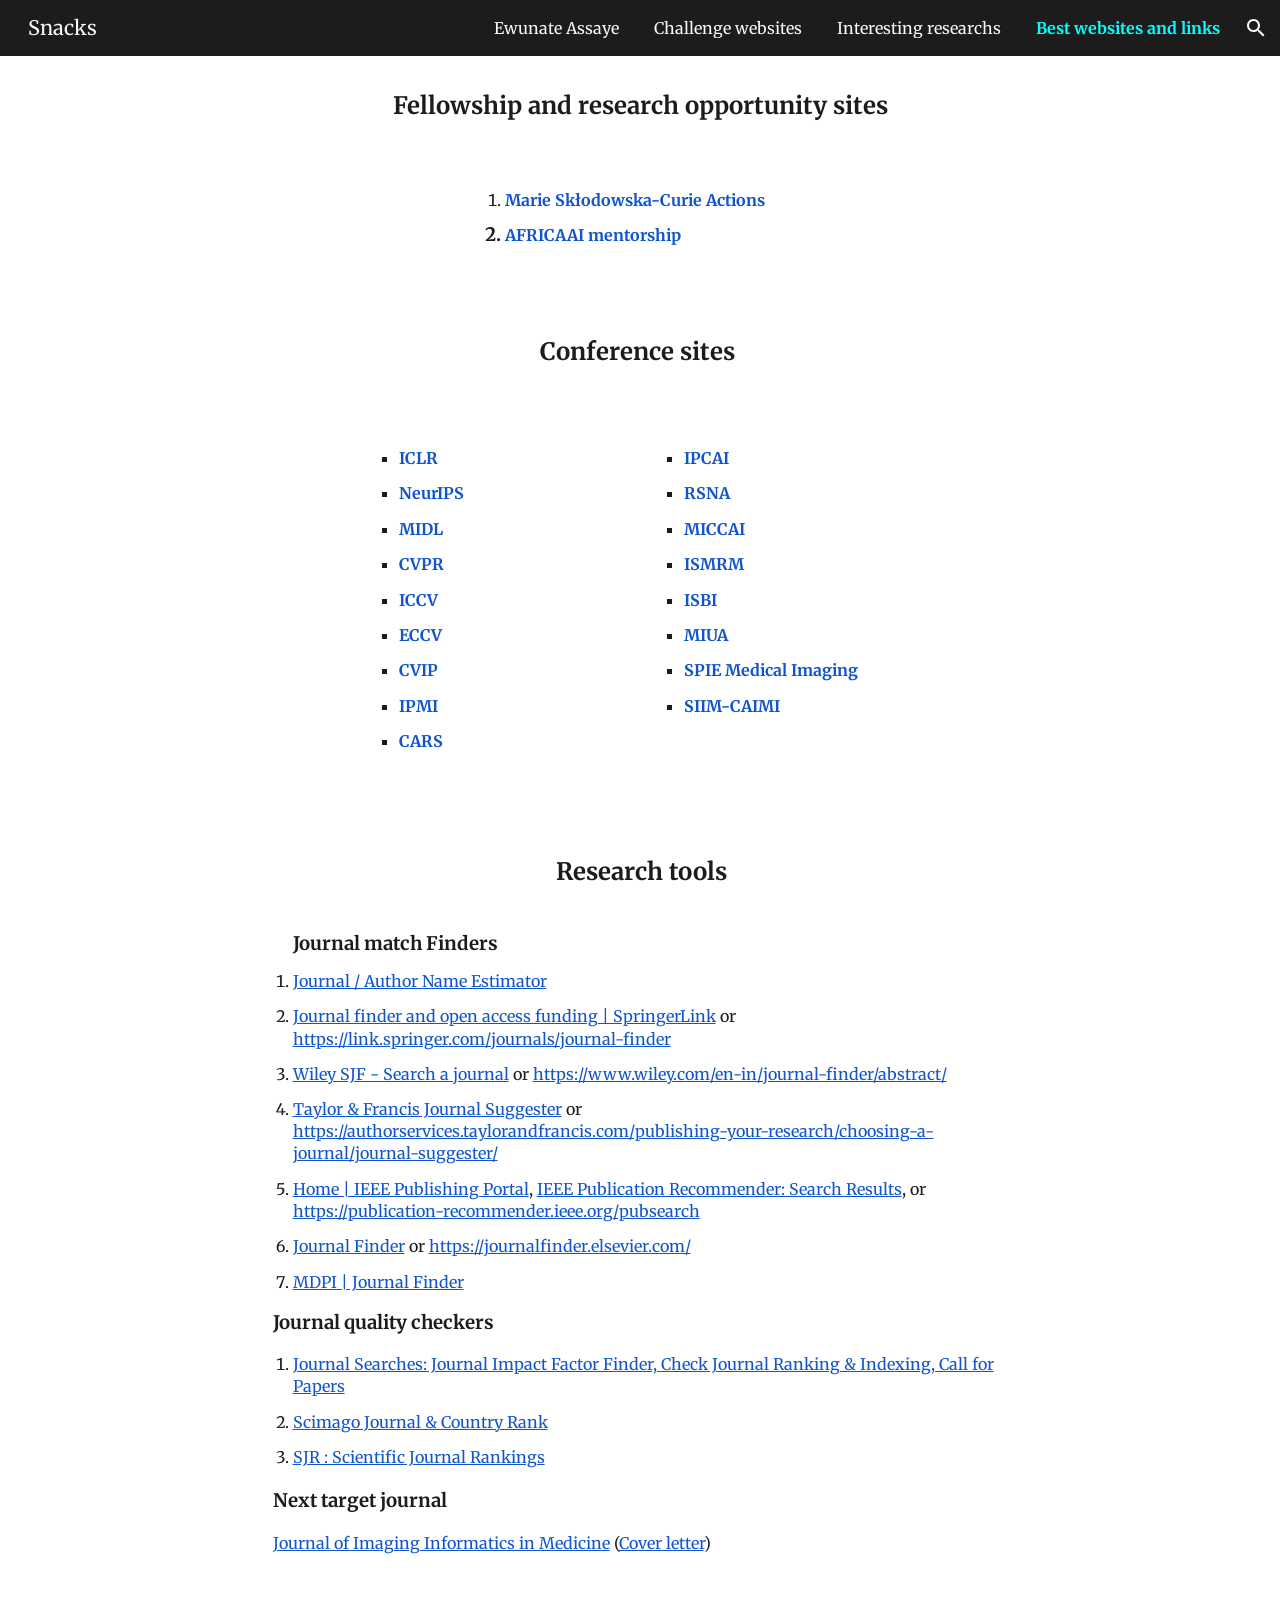
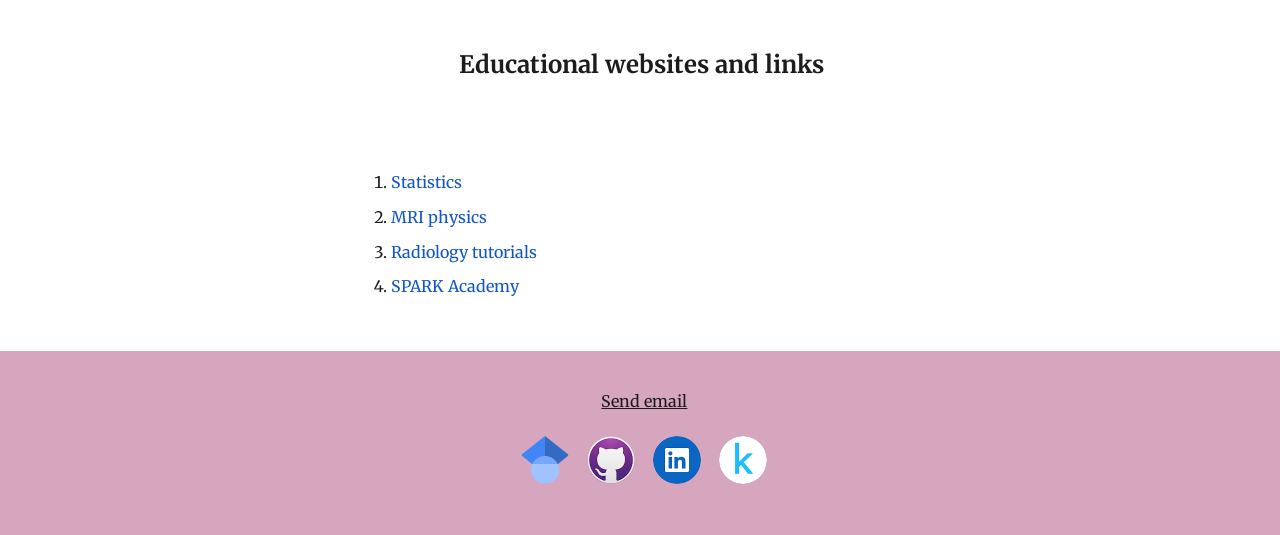
==== commit fb0e7f6e: "Add Cover letter link next to target journal name" ====
--- a/snacks/index.html
+++ b/snacks/index.html
@@ -695,7 +695,7 @@
                                       <span class="C9DxTc " style="">Next target journal </span>
                                     </div>
                                     </h3>
-                                    <p  dir="ltr" class="zfr3Q CDt4Ke " style=""><a class="XqQF9c" href="https://link.springer.com/journal/10278/editorial-board" target="_blank" style="color: inherit; text-decoration: none;"><span class="C9DxTc " style="color: #1155cc; text-decoration: underline;">Journal of Imaging Informatics in Medicine</span></a>
+                                    <p  dir="ltr" class="zfr3Q CDt4Ke " style=""><a class="XqQF9c" href="https://link.springer.com/journal/10278/editorial-board" target="_blank" style="color: inherit; text-decoration: none;"><span class="C9DxTc " style="color: #1155cc; text-decoration: underline;">Journal of Imaging Informatics in Medicine</span></a><span class="C9DxTc " style=""> (</span><a class="XqQF9c" href="https://support.springernature.com/en/support/solutions/articles/6000245674-cover-letter" target="_blank" style="color: inherit; text-decoration: none;"><span class="C9DxTc " style="color: #1155cc; text-decoration: underline;">Cover letter</span></a><span class="C9DxTc " style="">)</span>
                                     </p>
                                   </div>
                                 </div>
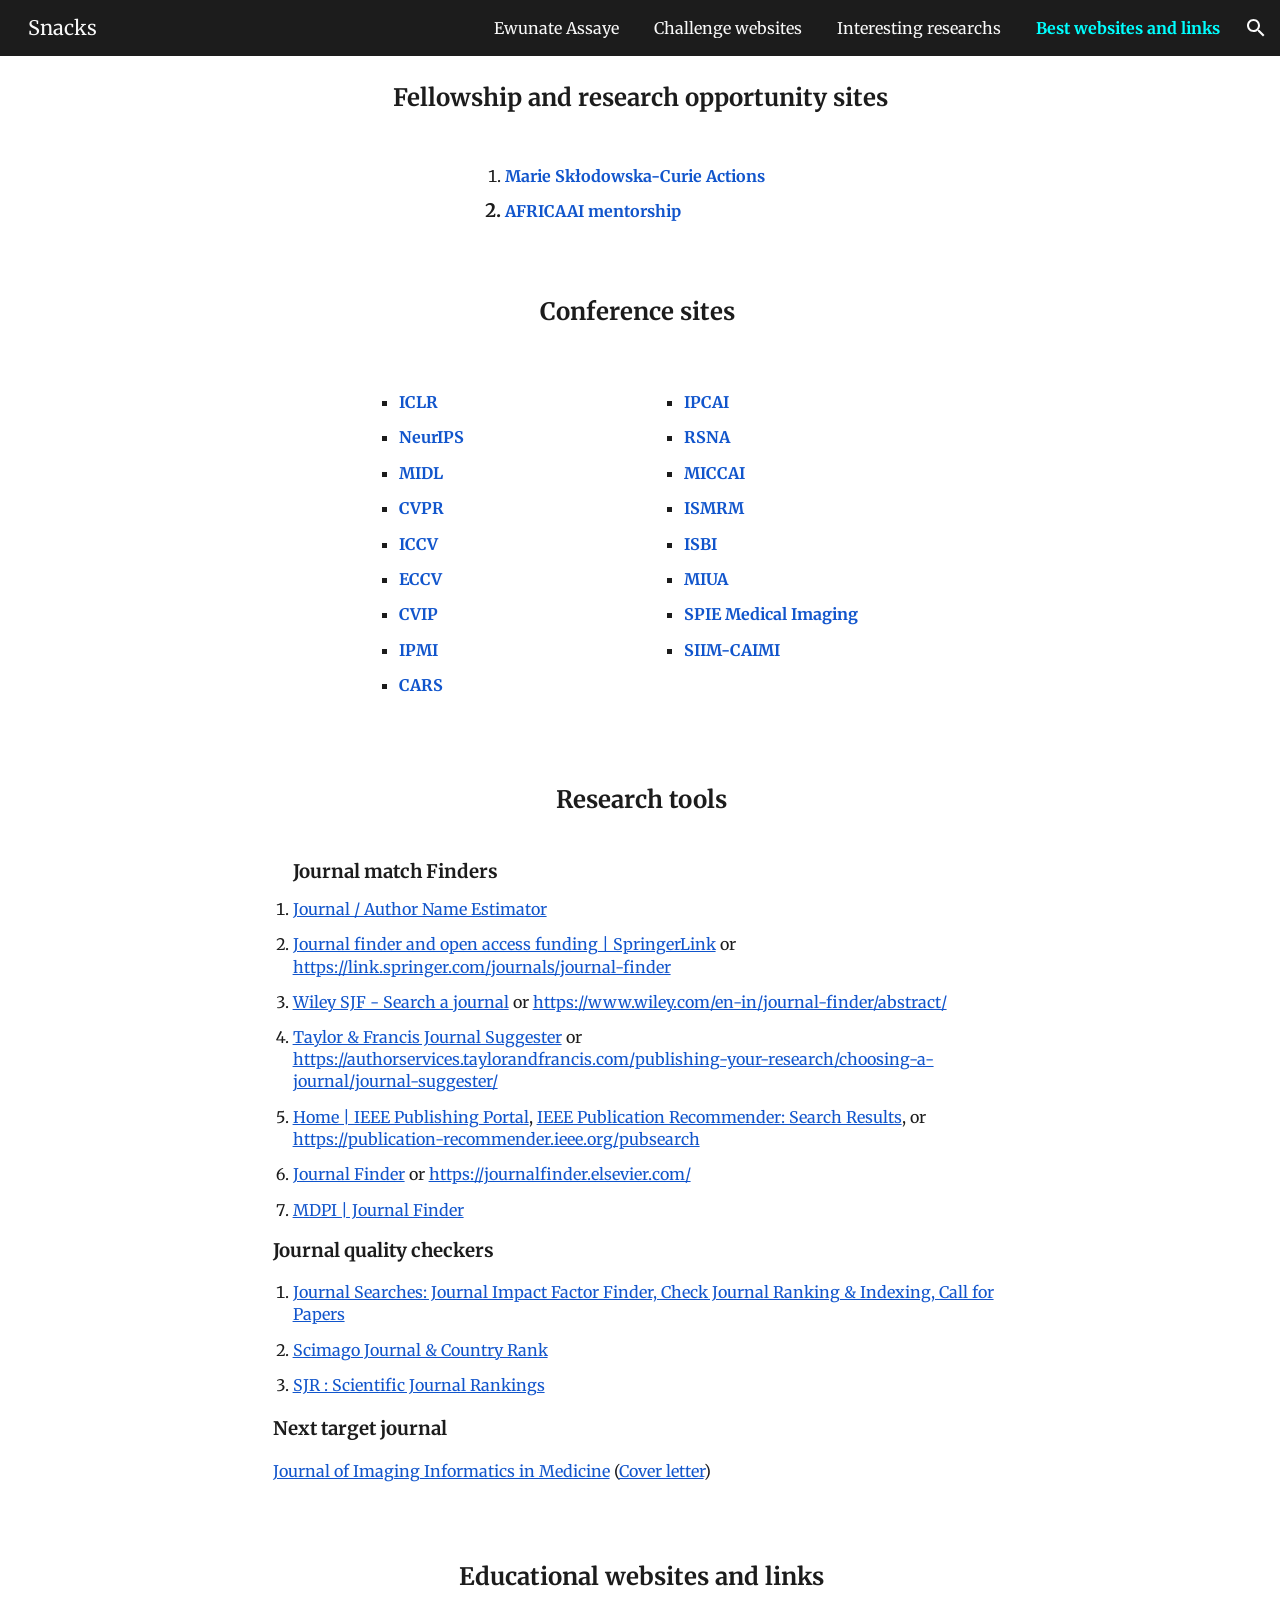
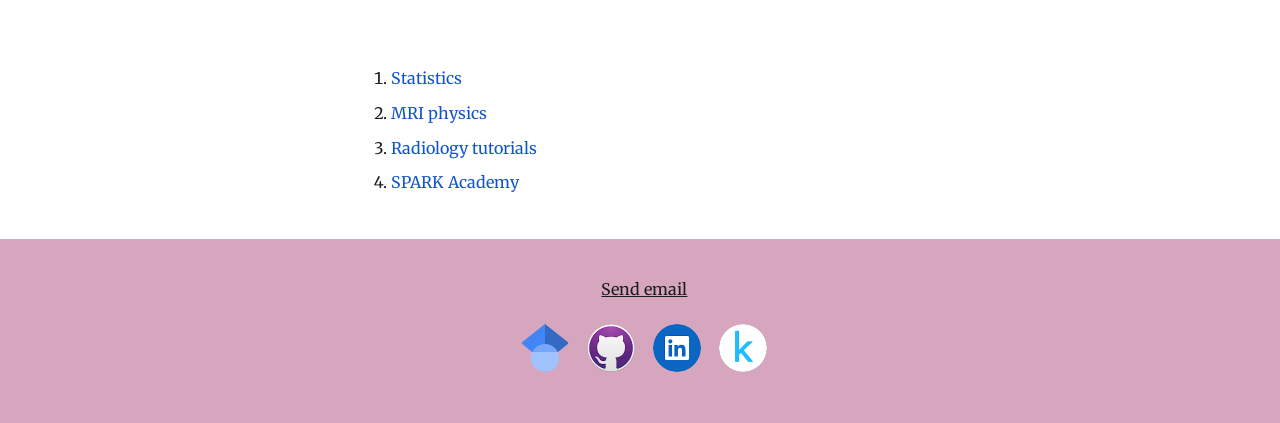
==== commit dee04462: "Add MedImgAnnotator GitHub link and tighten page spacing" ====
--- a/snacks/index.html
+++ b/snacks/index.html
@@ -27,6 +27,7 @@
     <link href="https://fonts.googleapis.com/css?family=Merriweather%3Ai%2Cbi%2C700%2C400&display=swap" rel="stylesheet" nonce="YIWYh14LHrMHUpCIrv5Sow">
     <style nonce="YIWYh14LHrMHUpCIrv5Sow">@media only screen and (max-width: 479px){.jgG6ef{font-size: 17.0pt;}}@media only screen and (min-width: 480px) and (max-width: 767px){.jgG6ef{font-size: 17.0pt;}}@media only screen and (min-width: 768px) and (max-width: 1279px){.jgG6ef{font-size: 18.0pt;}}@media only screen and (min-width: 1280px){.jgG6ef{font-size: 18.0pt;}}</style>
     <link rel="stylesheet" href="../assets/sites-snacks.css" data-id="_cl" nonce="YIWYh14LHrMHUpCIrv5Sow">
+<link rel="stylesheet" href="../assets/spacing.css">
     <title>Snacks - Best websites and links</title>
     <style jsname="ptDGoc" nonce="YIWYh14LHrMHUpCIrv5Sow">.htnAL{height: 27.0pt; font-size: 12.0pt; font-family: Merriweather; font-weight: 400; font-style: normal;}.QmpIrf{background-color: rgba(255,255,255,1); color: rgba(28,28,28,1); border-color: rgba(28,28,28,1);}.xkUom{background-color: rgba(0,0,0,0); color: rgba(28,28,28,1); border-color: rgba(28,28,28,1);}.KjwKmc{background-color: rgba(0,0,0,0); color: rgba(28,28,28,1); border-color: rgba(0,0,0,0);}.qeLZfd .QmpIrf{background-color: rgba(0,255,255,1); color: rgba(28,28,28,1); border-color: rgba(0,255,255,1);}.qeLZfd .xkUom{background-color: rgba(0,0,0,0); color: rgba(28,28,28,1); border-color: rgba(28,28,28,1);}.qeLZfd .KjwKmc{background-color: rgba(0,0,0,0); color: rgba(28,28,28,1); border-color: rgba(0,0,0,0);}.lQAHbd .QmpIrf{background-color: rgba(0,255,255,1); color: rgba(28,28,28,1); border-color: rgba(0,255,255,1);}.lQAHbd .xkUom{background-color: rgba(0,0,0,0); color: rgba(28,28,28,1); border-color: rgba(28,28,28,1);}.lQAHbd .KjwKmc{background-color: rgba(0,0,0,0); color: rgba(28,28,28,1); border-color: rgba(0,0,0,0);}.tpmmCb .QmpIrf{background-color: rgba(255,255,255,1); color: rgba(28,28,28,1); border-color: rgba(28,28,28,1);}.tpmmCb .xkUom{background-color: rgba(0,0,0,0); color: rgba(28,28,28,1); border-color: rgba(28,28,28,1);}.tpmmCb .KjwKmc{background-color: rgba(0,0,0,0); color: rgba(28,28,28,1); border-color: rgba(0,0,0,0);}.nyKByd .QmpIrf{background-color: rgba(0,255,255,1); color: rgba(28,28,28,1); border-color: rgba(0,255,255,1);}.nyKByd .xkUom{background-color: rgba(0,0,0,0); color: rgba(0,255,255,1); border-color: rgba(0,255,255,1);}.nyKByd .KjwKmc{background-color: rgba(0,0,0,0); color: rgba(0,255,255,1); border-color: rgba(0,0,0,0);}.iwQgFb{background-color: rgba(0,0,0,0.150000006); height: 2.0px; margin-top: 8.5px;}.qeLZfd .iwQgFb{background-color: rgba(0,0,0,0.150000006); height: 2.0px; margin-top: 8.5px;}.lQAHbd .iwQgFb{background-color: rgba(0,0,0,0.150000006); height: 2.0px; margin-top: 8.5px;}.CbiMKe{background-color: rgba(28,28,28,1);}.qeLZfd .CbiMKe{background-color: rgba(0,255,255,1);}.lQAHbd .CbiMKe{background-color: rgba(0,255,255,1);}.tpmmCb .CbiMKe{background-color: rgba(0,255,255,1);}.nyKByd .CbiMKe{background-color: rgba(0,255,255,1);}.PsKE7e{font-family: Merriweather;}.TlfmSc{font-family: Merriweather;}.Zjiec{font-family: Merriweather;}@media only screen and (max-width: 479px){.TlfmSc{font-size: 13.0pt;}}@media only screen and (min-width: 480px) and (max-width: 767px){.TlfmSc{font-size: 14.0pt;}}@media only screen and (min-width: 768px) and (max-width: 1279px){.TlfmSc{font-size: 15.0pt;}}@media only screen and (min-width: 1280px){.TlfmSc{font-size: 15.0pt;}}@media only screen and (max-width: 479px){.Zjiec{font-size: 16.0pt;}}@media only screen and (min-width: 480px) and (max-width: 767px){.Zjiec{font-size: 18.0pt;}}@media only screen and (min-width: 768px) and (max-width: 1279px){.Zjiec{font-size: 20.0pt;}}@media only screen and (min-width: 1280px){.Zjiec{font-size: 20.0pt;}}@media only screen and (max-width: 479px){.PsKE7e{font-size: 12.0pt;}}@media only screen and (min-width: 480px) and (max-width: 767px){.PsKE7e{font-size: 12.0pt;}}@media only screen and (min-width: 768px) and (max-width: 1279px){.PsKE7e{font-size: 12.0pt;}}@media only screen and (min-width: 1280px){.PsKE7e{font-size: 12.0pt;}}.hDrhEe{padding-top: 8.0px; padding-bottom: 8.0px;}.Zjiec{margin: 48px 32px 62px 48px;}.XMyrgf{margin: 48px 32px 0 48px;}.JzO0Vc{background-color: rgba(28,28,28,1);}.zDUgLc{background-color: rgba(28,28,28,1);}.eWDljc{background-color: rgba(28,28,28,1);}.wgxiMe{background-color: rgba(28,28,28,1);}.YSH9J{color: rgba(249,249,249,1);}.iWs3gf.chg4Jd:focus{background-color: rgba(249,249,249,0.1199999973);}.oNsfjf{color: rgba(249,249,249,1);}.YSH9J:not(.tCHXDc):not(.TlfmSc):not(.M9vuGd):hover{color: rgba(249,249,249,0.8199999928);}.oNsfjf:not(.tCHXDc):not(.Zjiec):not(.lhZOrc):hover{color: rgba(249,249,249,0.8199999928);}.GBy4H .YSH9J{color: rgba(249,249,249,1);}.GBy4H .iWs3gf.chg4Jd:focus{background-color: rgba(249,249,249,0.1199999973);}.GBy4H .PsKE7e.YSH9J:not(.M9vuGd):hover{color: rgba(249,249,249,0.8199999928);}.LBrwzc .YSH9J{color: rgba(28,28,28,1);}.LBrwzc .iWs3gf.chg4Jd:focus{background-color: rgba(28,28,28,0.1199999973);}.LBrwzc .PsKE7e.YSH9J:not(.M9vuGd):hover{color: rgba(28,28,28,0.8199999928);}.GBy4H .oNsfjf{color: rgba(249,249,249,1);}.GBy4H .PsKE7e.oNsfjf:not(.lhZOrc):hover{color: rgba(249,249,249,0.8199999928);}.LBrwzc .oNsfjf{color: rgba(28,28,28,1);}.LBrwzc .PsKE7e.oNsfjf:not(.lhZOrc):hover{color: rgba(28,28,28,0.8199999928);}.M9vuGd .aJHbb{color: rgba(0,255,255,1); font-weight: bold;}.GBy4H .M9vuGd .aJHbb{color: rgba(0,255,255,1); font-weight: bold;}.LBrwzc .M9vuGd .aJHbb{color: rgba(28,28,28,1); font-weight: bold;}.lhZOrc{background-color: rgba(0,255,255,1); color: rgba(28,28,28,1);}.lhZOrc{background-color: rgba(0,255,255,1); color: rgba(28,28,28,1);}.lhZOrc{background-color: rgba(0,234,234,1); color: rgba(28,28,28,1);}.LB7kq{padding-bottom: 56px; padding-top: 112px;}.qnVSj{color: rgba(28,28,28,1);}.zfr3Q{color: rgba(28,28,28,1);}.qeLZfd .qnVSj{color: rgba(28,28,28,1);}.qeLZfd .zfr3Q{color: rgba(28,28,28,1);}.lQAHbd .qnVSj{color: rgba(28,28,28,1);}.lQAHbd .zfr3Q{color: rgba(28,28,28,1);}.tpmmCb .qnVSj{color: rgba(28,28,28,1);}.tpmmCb .zfr3Q{color: rgba(28,28,28,1);}.nyKByd .qnVSj{color: rgba(249,249,249,1);}.nyKByd .zfr3Q{color: rgba(249,249,249,1);}.qLrapd{color: rgba(28,28,28,1);}.duRjpb{color: rgba(28,28,28,1);}.duRjpb .OUGEr{color: rgba(28,28,28,1);}.qeLZfd .qLrapd{color: rgba(152,0,0,1);}.qeLZfd .duRjpb{color: rgba(152,0,0,1);}.qeLZfd .duRjpb .OUGEr{color: rgba(152,0,0,1);}.lQAHbd .qLrapd{color: rgba(28,28,28,1);}.lQAHbd .duRjpb{color: rgba(28,28,28,1);}.lQAHbd .duRjpb .OUGEr{color: rgba(28,28,28,1);}.tpmmCb .qLrapd{color: rgba(28,28,28,1);}.tpmmCb .duRjpb{color: rgba(28,28,28,1);}.tpmmCb .duRjpb .OUGEr{color: rgba(28,28,28,1);}.nyKByd .qLrapd{color: rgba(249,249,249,1);}.nyKByd .duRjpb{color: rgba(249,249,249,1);}.nyKByd .duRjpb .OUGEr{color: rgba(249,249,249,1);}.aHM7ed{color: rgba(28,28,28,1);}.JYVBee{color: rgba(28,28,28,1);}.JYVBee .OUGEr{color: rgba(28,28,28,1);}.qeLZfd .aHM7ed{color: rgba(152,0,0,1);}.qeLZfd .JYVBee{color: rgba(152,0,0,1);}.qeLZfd .JYVBee .OUGEr{color: rgba(152,0,0,1);}.lQAHbd .aHM7ed{color: rgba(28,28,28,1);}.lQAHbd .JYVBee{color: rgba(28,28,28,1);}.lQAHbd .JYVBee .OUGEr{color: rgba(28,28,28,1);}.tpmmCb .aHM7ed{color: rgba(28,28,28,1);}.tpmmCb .JYVBee{color: rgba(28,28,28,1);}.tpmmCb .JYVBee .OUGEr{color: rgba(28,28,28,1);}.nyKByd .aHM7ed{color: rgba(249,249,249,1);}.nyKByd .JYVBee{color: rgba(249,249,249,1);}.nyKByd .JYVBee .OUGEr{color: rgba(249,249,249,1);}.NHD4Gf{color: rgba(28,28,28,1);}.OmQG5e{color: rgba(28,28,28,1);}.OmQG5e .OUGEr{color: rgba(28,28,28,1);}.qeLZfd .NHD4Gf{color: rgba(152,0,0,1);}.qeLZfd .OmQG5e{color: rgba(152,0,0,1);}.qeLZfd .OmQG5e .OUGEr{color: rgba(152,0,0,1);}.lQAHbd .NHD4Gf{color: rgba(28,28,28,1);}.lQAHbd .OmQG5e{color: rgba(28,28,28,1);}.lQAHbd .OmQG5e .OUGEr{color: rgba(28,28,28,1);}.tpmmCb .NHD4Gf{color: rgba(28,28,28,1);}.tpmmCb .OmQG5e{color: rgba(28,28,28,1);}.tpmmCb .OmQG5e .OUGEr{color: rgba(28,28,28,1);}.nyKByd .NHD4Gf{color: rgba(249,249,249,1);}.nyKByd .OmQG5e{color: rgba(249,249,249,1);}.nyKByd .OmQG5e .OUGEr{color: rgba(249,249,249,1);}.Glwbz{color: rgba(28,28,28,1);}.TMjjoe{color: rgba(28,28,28,1);}.qeLZfd .Glwbz{color: rgba(28,28,28,1);}.qeLZfd .TMjjoe{color: rgba(28,28,28,1);}.lQAHbd .Glwbz{color: rgba(28,28,28,1);}.lQAHbd .TMjjoe{color: rgba(28,28,28,1);}.tpmmCb .Glwbz{color: rgba(28,28,28,1);}.tpmmCb .TMjjoe{color: rgba(28,28,28,1);}.nyKByd .Glwbz{color: rgba(249,249,249,1);}.nyKByd .TMjjoe{color: rgba(249,249,249,1);}.aw5Odc{color: rgba(28,28,28,1);}a.chg4Jd:focus{box-shadow: 0 0 0 2px rgba(255, 255, 255, 0.8), 0 0 0 4px rgba(28, 28, 28, 1);}.htnAL:focus-within{box-shadow: 0 0 0 2px rgba(255, 255, 255, 0.8), 0 0 0 4px rgba(28, 28, 28, 1);}.qeLZfd .aw5Odc{color: rgba(28,28,28,1);}.qeLZfd a.chg4Jd:focus{box-shadow: 0 0 0 2px rgba(255, 255, 255, 0.8), 0 0 0 4px rgba(28, 28, 28, 1);}.qeLZfd .htnAL:focus-within{box-shadow: 0 0 0 2px rgba(255, 255, 255, 0.8), 0 0 0 4px rgba(28, 28, 28, 1);}.lQAHbd .aw5Odc{color: rgba(28,28,28,1);}.lQAHbd a.chg4Jd:focus{box-shadow: 0 0 0 2px rgba(255, 255, 255, 0.8), 0 0 0 4px rgba(28, 28, 28, 1);}.lQAHbd .htnAL:focus-within{box-shadow: 0 0 0 2px rgba(255, 255, 255, 0.8), 0 0 0 4px rgba(28, 28, 28, 1);}.tpmmCb .aw5Odc{color: rgba(28,28,28,1);}.tpmmCb a.chg4Jd:focus{box-shadow: 0 0 0 2px rgba(255, 255, 255, 0.8), 0 0 0 4px rgba(28, 28, 28, 1);}.tpmmCb .htnAL:focus-within{box-shadow: 0 0 0 2px rgba(255, 255, 255, 0.8), 0 0 0 4px rgba(28, 28, 28, 1);}.nyKByd .aw5Odc{color: rgba(249,249,249,1);}.nyKByd a.chg4Jd:focus{box-shadow: 0 0 0 2px rgba(255, 255, 255, 0.8), 0 0 0 4px rgba(249, 249, 249, 1);}.nyKByd .htnAL:focus-within{box-shadow: 0 0 0 2px rgba(255, 255, 255, 0.8), 0 0 0 4px rgba(249, 249, 249, 1);}.ImnMyf{color: rgba(28,28,28,1);}.Vs12Bd{color: rgba(28,28,28,1);}.S5d9Rd{color: rgba(28,28,28,1);}.yaqOZd:before{display: block; background-color: rgba(255,255,255,1);}.yaqOZd.qeLZfd:before{display: block; background-color: rgba(74,134,232,1);}.yaqOZd.lQAHbd:before{display: block; background-color: rgba(213,166,189,1);}.O13XJf{height: 340px;}.nyKByd .Wew9ke{fill: rgba(255,255,255,1);}.tpmmCb .Wew9ke{fill: rgba(0,0,0,0.5400000215);}@media only screen and (max-width: 479px){.O13XJf{height: 250px;}}.SBrW1{height: 430px;}.M63kCb{background-color: rgba(255,255,255,1);}.xgQ6eb{background-color: rgba(255,255,255,1);}.mtsG9b{background-color: rgba(0,0,0,0.0299999993); outline-color: rgba(0,0,0,0.1000000015);}.qeLZfd .mtsG9b{background-color: rgba(0,0,0,0.0299999993); outline-color: rgba(0,0,0,0.1000000015);}.lQAHbd .mtsG9b{background-color: rgba(0,0,0,0.0299999993); outline-color: rgba(0,0,0,0.1000000015);}.Mt0nFe{border-color: rgba(0,0,0,0.1000000015);}.qeLZfd .Mt0nFe{border-color: rgba(0,0,0,0.1000000015);}.lQAHbd .Mt0nFe{border-color: rgba(0,0,0,0.1000000015);}.ImnMyf{background-color: rgba(255,255,255,1);}.Vs12Bd{background-color: rgba(74,134,232,1);}.S5d9Rd{background-color: rgba(213,166,189,1);}.Wwnuce:not(.zX62Be){color: rgba(0,0,0,0.5400000215); fill: rgba(0,0,0,0.5400000215);}.qeLZfd .Wwnuce:not(.zX62Be){color: rgba(0,0,0,0.5400000215); fill: rgba(0,0,0,0.5400000215);}.lQAHbd .Wwnuce:not(.zX62Be){color: rgba(0,0,0,0.5400000215); fill: rgba(0,0,0,0.5400000215);}.tpmmCb .Wwnuce:not(.zX62Be){color: rgba(0,0,0,0.5400000215); fill: rgba(0,0,0,0.5400000215);}.nyKByd .Wwnuce:not(.zX62Be){color: rgba(255,255,255,0.3199999928); fill: rgba(255,255,255,0.3199999928);}.yaqOZd.O13XJf:before{background-color: rgba(0,255,255,1);}.CMArNe{background-color: rgba(0,255,255,1);}@media only screen and (min-width: 768px){.yaqOZd:not(.LB7kq):not(.WxWicb){padding-top: 1.5rem; padding-bottom: 1.5rem;}}.j5pSsc{padding-left: 5px; padding-right: 5px;}.ZcASvf-AhqUyc-R6PoUb.SQVYQc .QjXeod{padding-top: 30.0%;}.ZcASvf-AhqUyc-R6PoUb.SQVYQc .KpytNd{width: 15.0%;}@media only screen{.ZcASvf-AhqUyc-R6PoUb.SQVYQc .LkDMRd{padding-left: 15.0%; padding-right: 15.0%;}}@media only screen{.ZcASvf-AhqUyc-R6PoUb.pdLmec .thH0zb{padding-left: 15.0%; padding-right: 15.0%;}}@media only screen{.ZcASvf-AhqUyc-R6PoUb .JFjBQd{left: -17.647058823529413%; right: -17.647058823529413%;}}@media only screen{.ZcASvf-AhqUyc-R6PoUb .JFjBQd .RQS9hb{left: 30.0%; width: 40.0%;}}.Ktthjf-AhqUyc-R6PoUb.SQVYQc .QjXeod{padding-top: 30.0%;}.Ktthjf-AhqUyc-R6PoUb.SQVYQc .KpytNd{width: 15.0%;}@media only screen and (min-width: 480px){.Ktthjf-AhqUyc-R6PoUb.SQVYQc .LkDMRd{padding-left: 15.0%; padding-right: 15.0%;}}@media only screen and (min-width: 480px){.Ktthjf-AhqUyc-R6PoUb.pdLmec .thH0zb{padding-left: 15.0%; padding-right: 15.0%;}}@media only screen and (min-width: 480px){.Ktthjf-AhqUyc-R6PoUb .JFjBQd{left: -17.647058823529413%; right: -17.647058823529413%;}}@media only screen and (min-width: 480px){.Ktthjf-AhqUyc-R6PoUb .JFjBQd .RQS9hb{left: 30.0%; width: 40.0%;}}.Ft7HRd-AhqUyc-R6PoUb.SQVYQc .QjXeod{padding-top: 30.0%;}.Ft7HRd-AhqUyc-R6PoUb.SQVYQc .KpytNd{width: 15.0%;}@media only screen and (min-width: 768px){.Ft7HRd-AhqUyc-R6PoUb.SQVYQc .LkDMRd{padding-left: 15.0%; padding-right: 15.0%;}}@media only screen and (min-width: 768px){.Ft7HRd-AhqUyc-R6PoUb.pdLmec .thH0zb{padding-left: 15.0%; padding-right: 15.0%;}}@media only screen and (min-width: 768px){.Ft7HRd-AhqUyc-R6PoUb .JFjBQd{left: -17.647058823529413%; right: -17.647058823529413%;}}@media only screen and (min-width: 768px){.Ft7HRd-AhqUyc-R6PoUb .JFjBQd .RQS9hb{left: 30.0%; width: 40.0%;}}.ZcASvf-AhqUyc-ibL1re.SQVYQc .QjXeod{padding-top: 15.0%;}.ZcASvf-AhqUyc-ibL1re.SQVYQc .KpytNd{width: 7.5%;}@media only screen{.ZcASvf-AhqUyc-ibL1re.SQVYQc .LkDMRd{padding-left: 7.5%; padding-right: 7.5%;}}@media only screen{.ZcASvf-AhqUyc-ibL1re.pdLmec .thH0zb{padding-left: 7.5%; padding-right: 7.5%;}}@media only screen{.ZcASvf-AhqUyc-ibL1re .JFjBQd{left: -8.108108108108107%; right: -8.108108108108107%;}}@media only screen{.ZcASvf-AhqUyc-ibL1re .JFjBQd .RQS9hb{left: 15.0%; width: 70.0%;}}.Ktthjf-AhqUyc-ibL1re.SQVYQc .QjXeod{padding-top: 15.0%;}.Ktthjf-AhqUyc-ibL1re.SQVYQc .KpytNd{width: 7.5%;}@media only screen and (min-width: 480px){.Ktthjf-AhqUyc-ibL1re.SQVYQc .LkDMRd{padding-left: 7.5%; padding-right: 7.5%;}}@media only screen and (min-width: 480px){.Ktthjf-AhqUyc-ibL1re.pdLmec .thH0zb{padding-left: 7.5%; padding-right: 7.5%;}}@media only screen and (min-width: 480px){.Ktthjf-AhqUyc-ibL1re .JFjBQd{left: -8.108108108108107%; right: -8.108108108108107%;}}@media only screen and (min-width: 480px){.Ktthjf-AhqUyc-ibL1re .JFjBQd .RQS9hb{left: 15.0%; width: 70.0%;}}.Ft7HRd-AhqUyc-ibL1re.SQVYQc .QjXeod{padding-top: 15.0%;}.Ft7HRd-AhqUyc-ibL1re.SQVYQc .KpytNd{width: 7.5%;}@media only screen and (min-width: 768px){.Ft7HRd-AhqUyc-ibL1re.SQVYQc .LkDMRd{padding-left: 7.5%; padding-right: 7.5%;}}@media only screen and (min-width: 768px){.Ft7HRd-AhqUyc-ibL1re.pdLmec .thH0zb{padding-left: 7.5%; padding-right: 7.5%;}}@media only screen and (min-width: 768px){.Ft7HRd-AhqUyc-ibL1re .JFjBQd{left: -8.108108108108107%; right: -8.108108108108107%;}}@media only screen and (min-width: 768px){.Ft7HRd-AhqUyc-ibL1re .JFjBQd .RQS9hb{left: 15.0%; width: 70.0%;}}.ZcASvf-AhqUyc-c5RTEf.SQVYQc .QjXeod{padding-top: 10.0%;}.ZcASvf-AhqUyc-c5RTEf.SQVYQc .KpytNd{width: 5.0%;}@media only screen{.ZcASvf-AhqUyc-c5RTEf.SQVYQc .LkDMRd{padding-left: 5.0%; padding-right: 5.0%;}}@media only screen{.ZcASvf-AhqUyc-c5RTEf.pdLmec .thH0zb{padding-left: 5.0%; padding-right: 5.0%;}}@media only screen{.ZcASvf-AhqUyc-c5RTEf .JFjBQd{left: -5.263157894736842%; right: -5.263157894736842%;}}@media only screen{.ZcASvf-AhqUyc-c5RTEf .JFjBQd .RQS9hb{left: 10.0%; width: 80.0%;}}.Ktthjf-AhqUyc-c5RTEf.SQVYQc .QjXeod{padding-top: 10.0%;}.Ktthjf-AhqUyc-c5RTEf.SQVYQc .KpytNd{width: 5.0%;}@media only screen and (min-width: 480px){.Ktthjf-AhqUyc-c5RTEf.SQVYQc .LkDMRd{padding-left: 5.0%; padding-right: 5.0%;}}@media only screen and (min-width: 480px){.Ktthjf-AhqUyc-c5RTEf.pdLmec .thH0zb{padding-left: 5.0%; padding-right: 5.0%;}}@media only screen and (min-width: 480px){.Ktthjf-AhqUyc-c5RTEf .JFjBQd{left: -5.263157894736842%; right: -5.263157894736842%;}}@media only screen and (min-width: 480px){.Ktthjf-AhqUyc-c5RTEf .JFjBQd .RQS9hb{left: 10.0%; width: 80.0%;}}.Ft7HRd-AhqUyc-c5RTEf.SQVYQc .QjXeod{padding-top: 10.0%;}.Ft7HRd-AhqUyc-c5RTEf.SQVYQc .KpytNd{width: 5.0%;}@media only screen and (min-width: 768px){.Ft7HRd-AhqUyc-c5RTEf.SQVYQc .LkDMRd{padding-left: 5.0%; padding-right: 5.0%;}}@media only screen and (min-width: 768px){.Ft7HRd-AhqUyc-c5RTEf.pdLmec .thH0zb{padding-left: 5.0%; padding-right: 5.0%;}}@media only screen and (min-width: 768px){.Ft7HRd-AhqUyc-c5RTEf .JFjBQd{left: -5.263157894736842%; right: -5.263157894736842%;}}@media only screen and (min-width: 768px){.Ft7HRd-AhqUyc-c5RTEf .JFjBQd .RQS9hb{left: 10.0%; width: 80.0%;}}.ZcASvf-AhqUyc-II5mzb.SQVYQc .QjXeod{padding-top: 7.5%;}.ZcASvf-AhqUyc-II5mzb.SQVYQc .KpytNd{width: 3.75%;}@media only screen{.ZcASvf-AhqUyc-II5mzb.SQVYQc .LkDMRd{padding-left: 3.75%; padding-right: 3.75%;}}@media only screen{.ZcASvf-AhqUyc-II5mzb.pdLmec .thH0zb{padding-left: 3.75%; padding-right: 3.75%;}}@media only screen{.ZcASvf-AhqUyc-II5mzb .JFjBQd{left: -3.896103896103896%; right: -3.896103896103896%;}}@media only screen{.ZcASvf-AhqUyc-II5mzb .JFjBQd .RQS9hb{left: 7.5%; width: 85.0%;}}.Ktthjf-AhqUyc-II5mzb.SQVYQc .QjXeod{padding-top: 7.5%;}.Ktthjf-AhqUyc-II5mzb.SQVYQc .KpytNd{width: 3.75%;}@media only screen and (min-width: 480px){.Ktthjf-AhqUyc-II5mzb.SQVYQc .LkDMRd{padding-left: 3.75%; padding-right: 3.75%;}}@media only screen and (min-width: 480px){.Ktthjf-AhqUyc-II5mzb.pdLmec .thH0zb{padding-left: 3.75%; padding-right: 3.75%;}}@media only screen and (min-width: 480px){.Ktthjf-AhqUyc-II5mzb .JFjBQd{left: -3.896103896103896%; right: -3.896103896103896%;}}@media only screen and (min-width: 480px){.Ktthjf-AhqUyc-II5mzb .JFjBQd .RQS9hb{left: 7.5%; width: 85.0%;}}.Ft7HRd-AhqUyc-II5mzb.SQVYQc .QjXeod{padding-top: 7.5%;}.Ft7HRd-AhqUyc-II5mzb.SQVYQc .KpytNd{width: 3.75%;}@media only screen and (min-width: 768px){.Ft7HRd-AhqUyc-II5mzb.SQVYQc .LkDMRd{padding-left: 3.75%; padding-right: 3.75%;}}@media only screen and (min-width: 768px){.Ft7HRd-AhqUyc-II5mzb.pdLmec .thH0zb{padding-left: 3.75%; padding-right: 3.75%;}}@media only screen and (min-width: 768px){.Ft7HRd-AhqUyc-II5mzb .JFjBQd{left: -3.896103896103896%; right: -3.896103896103896%;}}@media only screen and (min-width: 768px){.Ft7HRd-AhqUyc-II5mzb .JFjBQd .RQS9hb{left: 7.5%; width: 85.0%;}}.ZcASvf-AhqUyc-wNfPc.SQVYQc .QjXeod{padding-top: 6.0%;}.ZcASvf-AhqUyc-wNfPc.SQVYQc .KpytNd{width: 3.0%;}@media only screen{.ZcASvf-AhqUyc-wNfPc.SQVYQc .LkDMRd{padding-left: 3.0%; padding-right: 3.0%;}}@media only screen{.ZcASvf-AhqUyc-wNfPc.pdLmec .thH0zb{padding-left: 3.0%; padding-right: 3.0%;}}@media only screen{.ZcASvf-AhqUyc-wNfPc .JFjBQd{left: -3.0927835051546393%; right: -3.0927835051546393%;}}@media only screen{.ZcASvf-AhqUyc-wNfPc .JFjBQd .RQS9hb{left: 6.0%; width: 88.0%;}}.Ktthjf-AhqUyc-wNfPc.SQVYQc .QjXeod{padding-top: 6.0%;}.Ktthjf-AhqUyc-wNfPc.SQVYQc .KpytNd{width: 3.0%;}@media only screen and (min-width: 480px){.Ktthjf-AhqUyc-wNfPc.SQVYQc .LkDMRd{padding-left: 3.0%; padding-right: 3.0%;}}@media only screen and (min-width: 480px){.Ktthjf-AhqUyc-wNfPc.pdLmec .thH0zb{padding-left: 3.0%; padding-right: 3.0%;}}@media only screen and (min-width: 480px){.Ktthjf-AhqUyc-wNfPc .JFjBQd{left: -3.0927835051546393%; right: -3.0927835051546393%;}}@media only screen and (min-width: 480px){.Ktthjf-AhqUyc-wNfPc .JFjBQd .RQS9hb{left: 6.0%; width: 88.0%;}}.Ft7HRd-AhqUyc-wNfPc.SQVYQc .QjXeod{padding-top: 6.0%;}.Ft7HRd-AhqUyc-wNfPc.SQVYQc .KpytNd{width: 3.0%;}@media only screen and (min-width: 768px){.Ft7HRd-AhqUyc-wNfPc.SQVYQc .LkDMRd{padding-left: 3.0%; padding-right: 3.0%;}}@media only screen and (min-width: 768px){.Ft7HRd-AhqUyc-wNfPc.pdLmec .thH0zb{padding-left: 3.0%; padding-right: 3.0%;}}@media only screen and (min-width: 768px){.Ft7HRd-AhqUyc-wNfPc .JFjBQd{left: -3.0927835051546393%; right: -3.0927835051546393%;}}@media only screen and (min-width: 768px){.Ft7HRd-AhqUyc-wNfPc .JFjBQd .RQS9hb{left: 6.0%; width: 88.0%;}}.ZcASvf-AhqUyc-qWD73c.SQVYQc .QjXeod{padding-top: 5.0%;}.ZcASvf-AhqUyc-qWD73c.SQVYQc .KpytNd{width: 2.5%;}@media only screen{.ZcASvf-AhqUyc-qWD73c.SQVYQc .LkDMRd{padding-left: 2.5%; padding-right: 2.5%;}}@media only screen{.ZcASvf-AhqUyc-qWD73c.pdLmec .thH0zb{padding-left: 2.5%; padding-right: 2.5%;}}@media only screen{.ZcASvf-AhqUyc-qWD73c .JFjBQd{left: -2.5641025641025643%; right: -2.5641025641025643%;}}@media only screen{.ZcASvf-AhqUyc-qWD73c .JFjBQd .RQS9hb{left: 5.0%; width: 90.0%;}}.Ktthjf-AhqUyc-qWD73c.SQVYQc .QjXeod{padding-top: 5.0%;}.Ktthjf-AhqUyc-qWD73c.SQVYQc .KpytNd{width: 2.5%;}@media only screen and (min-width: 480px){.Ktthjf-AhqUyc-qWD73c.SQVYQc .LkDMRd{padding-left: 2.5%; padding-right: 2.5%;}}@media only screen and (min-width: 480px){.Ktthjf-AhqUyc-qWD73c.pdLmec .thH0zb{padding-left: 2.5%; padding-right: 2.5%;}}@media only screen and (min-width: 480px){.Ktthjf-AhqUyc-qWD73c .JFjBQd{left: -2.5641025641025643%; right: -2.5641025641025643%;}}@media only screen and (min-width: 480px){.Ktthjf-AhqUyc-qWD73c .JFjBQd .RQS9hb{left: 5.0%; width: 90.0%;}}.Ft7HRd-AhqUyc-qWD73c.SQVYQc .QjXeod{padding-top: 5.0%;}.Ft7HRd-AhqUyc-qWD73c.SQVYQc .KpytNd{width: 2.5%;}@media only screen and (min-width: 768px){.Ft7HRd-AhqUyc-qWD73c.SQVYQc .LkDMRd{padding-left: 2.5%; padding-right: 2.5%;}}@media only screen and (min-width: 768px){.Ft7HRd-AhqUyc-qWD73c.pdLmec .thH0zb{padding-left: 2.5%; padding-right: 2.5%;}}@media only screen and (min-width: 768px){.Ft7HRd-AhqUyc-qWD73c .JFjBQd{left: -2.5641025641025643%; right: -2.5641025641025643%;}}@media only screen and (min-width: 768px){.Ft7HRd-AhqUyc-qWD73c .JFjBQd .RQS9hb{left: 5.0%; width: 90.0%;}}.ZcASvf-AhqUyc-OwsYgb.SQVYQc .QjXeod{padding-top: 4.285714285714286%;}.ZcASvf-AhqUyc-OwsYgb.SQVYQc .KpytNd{width: 2.142857142857143%;}@media only screen{.ZcASvf-AhqUyc-OwsYgb.SQVYQc .LkDMRd{padding-left: 2.142857142857143%; padding-right: 2.142857142857143%;}}@media only screen{.ZcASvf-AhqUyc-OwsYgb.pdLmec .thH0zb{padding-left: 2.142857142857143%; padding-right: 2.142857142857143%;}}@media only screen{.ZcASvf-AhqUyc-OwsYgb .JFjBQd{left: -2.18978102189781%; right: -2.18978102189781%;}}@media only screen{.ZcASvf-AhqUyc-OwsYgb .JFjBQd .RQS9hb{left: 4.285714285714286%; width: 91.42857142857143%;}}.Ktthjf-AhqUyc-OwsYgb.SQVYQc .QjXeod{padding-top: 4.285714285714286%;}.Ktthjf-AhqUyc-OwsYgb.SQVYQc .KpytNd{width: 2.142857142857143%;}@media only screen and (min-width: 480px){.Ktthjf-AhqUyc-OwsYgb.SQVYQc .LkDMRd{padding-left: 2.142857142857143%; padding-right: 2.142857142857143%;}}@media only screen and (min-width: 480px){.Ktthjf-AhqUyc-OwsYgb.pdLmec .thH0zb{padding-left: 2.142857142857143%; padding-right: 2.142857142857143%;}}@media only screen and (min-width: 480px){.Ktthjf-AhqUyc-OwsYgb .JFjBQd{left: -2.18978102189781%; right: -2.18978102189781%;}}@media only screen and (min-width: 480px){.Ktthjf-AhqUyc-OwsYgb .JFjBQd .RQS9hb{left: 4.285714285714286%; width: 91.42857142857143%;}}.Ft7HRd-AhqUyc-OwsYgb.SQVYQc .QjXeod{padding-top: 4.285714285714286%;}.Ft7HRd-AhqUyc-OwsYgb.SQVYQc .KpytNd{width: 2.142857142857143%;}@media only screen and (min-width: 768px){.Ft7HRd-AhqUyc-OwsYgb.SQVYQc .LkDMRd{padding-left: 2.142857142857143%; padding-right: 2.142857142857143%;}}@media only screen and (min-width: 768px){.Ft7HRd-AhqUyc-OwsYgb.pdLmec .thH0zb{padding-left: 2.142857142857143%; padding-right: 2.142857142857143%;}}@media only screen and (min-width: 768px){.Ft7HRd-AhqUyc-OwsYgb .JFjBQd{left: -2.18978102189781%; right: -2.18978102189781%;}}@media only screen and (min-width: 768px){.Ft7HRd-AhqUyc-OwsYgb .JFjBQd .RQS9hb{left: 4.285714285714286%; width: 91.42857142857143%;}}.ZcASvf-AhqUyc-OiUrBf.SQVYQc .QjXeod{padding-top: 3.75%;}.ZcASvf-AhqUyc-OiUrBf.SQVYQc .KpytNd{width: 1.875%;}@media only screen{.ZcASvf-AhqUyc-OiUrBf.SQVYQc .LkDMRd{padding-left: 1.875%; padding-right: 1.875%;}}@media only screen{.ZcASvf-AhqUyc-OiUrBf.pdLmec .thH0zb{padding-left: 1.875%; padding-right: 1.875%;}}@media only screen{.ZcASvf-AhqUyc-OiUrBf .JFjBQd{left: -1.910828025477707%; right: -1.910828025477707%;}}@media only screen{.ZcASvf-AhqUyc-OiUrBf .JFjBQd .RQS9hb{left: 3.75%; width: 92.5%;}}.Ktthjf-AhqUyc-OiUrBf.SQVYQc .QjXeod{padding-top: 3.75%;}.Ktthjf-AhqUyc-OiUrBf.SQVYQc .KpytNd{width: 1.875%;}@media only screen and (min-width: 480px){.Ktthjf-AhqUyc-OiUrBf.SQVYQc .LkDMRd{padding-left: 1.875%; padding-right: 1.875%;}}@media only screen and (min-width: 480px){.Ktthjf-AhqUyc-OiUrBf.pdLmec .thH0zb{padding-left: 1.875%; padding-right: 1.875%;}}@media only screen and (min-width: 480px){.Ktthjf-AhqUyc-OiUrBf .JFjBQd{left: -1.910828025477707%; right: -1.910828025477707%;}}@media only screen and (min-width: 480px){.Ktthjf-AhqUyc-OiUrBf .JFjBQd .RQS9hb{left: 3.75%; width: 92.5%;}}.Ft7HRd-AhqUyc-OiUrBf.SQVYQc .QjXeod{padding-top: 3.75%;}.Ft7HRd-AhqUyc-OiUrBf.SQVYQc .KpytNd{width: 1.875%;}@media only screen and (min-width: 768px){.Ft7HRd-AhqUyc-OiUrBf.SQVYQc .LkDMRd{padding-left: 1.875%; padding-right: 1.875%;}}@media only screen and (min-width: 768px){.Ft7HRd-AhqUyc-OiUrBf.pdLmec .thH0zb{padding-left: 1.875%; padding-right: 1.875%;}}@media only screen and (min-width: 768px){.Ft7HRd-AhqUyc-OiUrBf .JFjBQd{left: -1.910828025477707%; right: -1.910828025477707%;}}@media only screen and (min-width: 768px){.Ft7HRd-AhqUyc-OiUrBf .JFjBQd .RQS9hb{left: 3.75%; width: 92.5%;}}.ZcASvf-AhqUyc-Clt0zb.SQVYQc .QjXeod{padding-top: 3.3333333333333335%;}.ZcASvf-AhqUyc-Clt0zb.SQVYQc .KpytNd{width: 1.6666666666666667%;}@media only screen{.ZcASvf-AhqUyc-Clt0zb.SQVYQc .LkDMRd{padding-left: 1.6666666666666667%; padding-right: 1.6666666666666667%;}}@media only screen{.ZcASvf-AhqUyc-Clt0zb.pdLmec .thH0zb{padding-left: 1.6666666666666667%; padding-right: 1.6666666666666667%;}}@media only screen{.ZcASvf-AhqUyc-Clt0zb .JFjBQd{left: -1.6949152542372883%; right: -1.6949152542372883%;}}@media only screen{.ZcASvf-AhqUyc-Clt0zb .JFjBQd .RQS9hb{left: 3.3333333333333335%; width: 93.33333333333333%;}}.Ktthjf-AhqUyc-Clt0zb.SQVYQc .QjXeod{padding-top: 3.3333333333333335%;}.Ktthjf-AhqUyc-Clt0zb.SQVYQc .KpytNd{width: 1.6666666666666667%;}@media only screen and (min-width: 480px){.Ktthjf-AhqUyc-Clt0zb.SQVYQc .LkDMRd{padding-left: 1.6666666666666667%; padding-right: 1.6666666666666667%;}}@media only screen and (min-width: 480px){.Ktthjf-AhqUyc-Clt0zb.pdLmec .thH0zb{padding-left: 1.6666666666666667%; padding-right: 1.6666666666666667%;}}@media only screen and (min-width: 480px){.Ktthjf-AhqUyc-Clt0zb .JFjBQd{left: -1.6949152542372883%; right: -1.6949152542372883%;}}@media only screen and (min-width: 480px){.Ktthjf-AhqUyc-Clt0zb .JFjBQd .RQS9hb{left: 3.3333333333333335%; width: 93.33333333333333%;}}.Ft7HRd-AhqUyc-Clt0zb.SQVYQc .QjXeod{padding-top: 3.3333333333333335%;}.Ft7HRd-AhqUyc-Clt0zb.SQVYQc .KpytNd{width: 1.6666666666666667%;}@media only screen and (min-width: 768px){.Ft7HRd-AhqUyc-Clt0zb.SQVYQc .LkDMRd{padding-left: 1.6666666666666667%; padding-right: 1.6666666666666667%;}}@media only screen and (min-width: 768px){.Ft7HRd-AhqUyc-Clt0zb.pdLmec .thH0zb{padding-left: 1.6666666666666667%; padding-right: 1.6666666666666667%;}}@media only screen and (min-width: 768px){.Ft7HRd-AhqUyc-Clt0zb .JFjBQd{left: -1.6949152542372883%; right: -1.6949152542372883%;}}@media only screen and (min-width: 768px){.Ft7HRd-AhqUyc-Clt0zb .JFjBQd .RQS9hb{left: 3.3333333333333335%; width: 93.33333333333333%;}}.ZcASvf-AhqUyc-EehZO.SQVYQc .QjXeod{padding-top: 3.0%;}.ZcASvf-AhqUyc-EehZO.SQVYQc .KpytNd{width: 1.5%;}@media only screen{.ZcASvf-AhqUyc-EehZO.SQVYQc .LkDMRd{padding-left: 1.5%; padding-right: 1.5%;}}@media only screen{.ZcASvf-AhqUyc-EehZO.pdLmec .thH0zb{padding-left: 1.5%; padding-right: 1.5%;}}@media only screen{.ZcASvf-AhqUyc-EehZO .JFjBQd{left: -1.5228426395939088%; right: -1.5228426395939088%;}}@media only screen{.ZcASvf-AhqUyc-EehZO .JFjBQd .RQS9hb{left: 3.0%; width: 94.0%;}}.Ktthjf-AhqUyc-EehZO.SQVYQc .QjXeod{padding-top: 3.0%;}.Ktthjf-AhqUyc-EehZO.SQVYQc .KpytNd{width: 1.5%;}@media only screen and (min-width: 480px){.Ktthjf-AhqUyc-EehZO.SQVYQc .LkDMRd{padding-left: 1.5%; padding-right: 1.5%;}}@media only screen and (min-width: 480px){.Ktthjf-AhqUyc-EehZO.pdLmec .thH0zb{padding-left: 1.5%; padding-right: 1.5%;}}@media only screen and (min-width: 480px){.Ktthjf-AhqUyc-EehZO .JFjBQd{left: -1.5228426395939088%; right: -1.5228426395939088%;}}@media only screen and (min-width: 480px){.Ktthjf-AhqUyc-EehZO .JFjBQd .RQS9hb{left: 3.0%; width: 94.0%;}}.Ft7HRd-AhqUyc-EehZO.SQVYQc .QjXeod{padding-top: 3.0%;}.Ft7HRd-AhqUyc-EehZO.SQVYQc .KpytNd{width: 1.5%;}@media only screen and (min-width: 768px){.Ft7HRd-AhqUyc-EehZO.SQVYQc .LkDMRd{padding-left: 1.5%; padding-right: 1.5%;}}@media only screen and (min-width: 768px){.Ft7HRd-AhqUyc-EehZO.pdLmec .thH0zb{padding-left: 1.5%; padding-right: 1.5%;}}@media only screen and (min-width: 768px){.Ft7HRd-AhqUyc-EehZO .JFjBQd{left: -1.5228426395939088%; right: -1.5228426395939088%;}}@media only screen and (min-width: 768px){.Ft7HRd-AhqUyc-EehZO .JFjBQd .RQS9hb{left: 3.0%; width: 94.0%;}}.ZcASvf-AhqUyc-zQtlcf.SQVYQc .QjXeod{padding-top: 2.727272727272727%;}.ZcASvf-AhqUyc-zQtlcf.SQVYQc .KpytNd{width: 1.3636363636363635%;}@media only screen{.ZcASvf-AhqUyc-zQtlcf.SQVYQc .LkDMRd{padding-left: 1.3636363636363635%; padding-right: 1.3636363636363635%;}}@media only screen{.ZcASvf-AhqUyc-zQtlcf.pdLmec .thH0zb{padding-left: 1.3636363636363635%; padding-right: 1.3636363636363635%;}}@media only screen{.ZcASvf-AhqUyc-zQtlcf .JFjBQd{left: -1.3824884792626728%; right: -1.3824884792626728%;}}@media only screen{.ZcASvf-AhqUyc-zQtlcf .JFjBQd .RQS9hb{left: 2.727272727272727%; width: 94.54545454545455%;}}.Ktthjf-AhqUyc-zQtlcf.SQVYQc .QjXeod{padding-top: 2.727272727272727%;}.Ktthjf-AhqUyc-zQtlcf.SQVYQc .KpytNd{width: 1.3636363636363635%;}@media only screen and (min-width: 480px){.Ktthjf-AhqUyc-zQtlcf.SQVYQc .LkDMRd{padding-left: 1.3636363636363635%; padding-right: 1.3636363636363635%;}}@media only screen and (min-width: 480px){.Ktthjf-AhqUyc-zQtlcf.pdLmec .thH0zb{padding-left: 1.3636363636363635%; padding-right: 1.3636363636363635%;}}@media only screen and (min-width: 480px){.Ktthjf-AhqUyc-zQtlcf .JFjBQd{left: -1.3824884792626728%; right: -1.3824884792626728%;}}@media only screen and (min-width: 480px){.Ktthjf-AhqUyc-zQtlcf .JFjBQd .RQS9hb{left: 2.727272727272727%; width: 94.54545454545455%;}}.Ft7HRd-AhqUyc-zQtlcf.SQVYQc .QjXeod{padding-top: 2.727272727272727%;}.Ft7HRd-AhqUyc-zQtlcf.SQVYQc .KpytNd{width: 1.3636363636363635%;}@media only screen and (min-width: 768px){.Ft7HRd-AhqUyc-zQtlcf.SQVYQc .LkDMRd{padding-left: 1.3636363636363635%; padding-right: 1.3636363636363635%;}}@media only screen and (min-width: 768px){.Ft7HRd-AhqUyc-zQtlcf.pdLmec .thH0zb{padding-left: 1.3636363636363635%; padding-right: 1.3636363636363635%;}}@media only screen and (min-width: 768px){.Ft7HRd-AhqUyc-zQtlcf .JFjBQd{left: -1.3824884792626728%; right: -1.3824884792626728%;}}@media only screen and (min-width: 768px){.Ft7HRd-AhqUyc-zQtlcf .JFjBQd .RQS9hb{left: 2.727272727272727%; width: 94.54545454545455%;}}.ZcASvf-AhqUyc-uQSCkd.SQVYQc .QjXeod{padding-top: 2.5%;}.ZcASvf-AhqUyc-uQSCkd.SQVYQc .KpytNd{width: 1.25%;}@media only screen{.ZcASvf-AhqUyc-uQSCkd.SQVYQc .LkDMRd{padding-left: 1.25%; padding-right: 1.25%;}}@media only screen{.ZcASvf-AhqUyc-uQSCkd.pdLmec .thH0zb{padding-left: 1.25%; padding-right: 1.25%;}}@media only screen{.ZcASvf-AhqUyc-uQSCkd .JFjBQd{left: -1.2658227848101267%; right: -1.2658227848101267%;}}@media only screen{.ZcASvf-AhqUyc-uQSCkd .JFjBQd .RQS9hb{left: 2.5%; width: 95.0%;}}.Ktthjf-AhqUyc-uQSCkd.SQVYQc .QjXeod{padding-top: 2.5%;}.Ktthjf-AhqUyc-uQSCkd.SQVYQc .KpytNd{width: 1.25%;}@media only screen and (min-width: 480px){.Ktthjf-AhqUyc-uQSCkd.SQVYQc .LkDMRd{padding-left: 1.25%; padding-right: 1.25%;}}@media only screen and (min-width: 480px){.Ktthjf-AhqUyc-uQSCkd.pdLmec .thH0zb{padding-left: 1.25%; padding-right: 1.25%;}}@media only screen and (min-width: 480px){.Ktthjf-AhqUyc-uQSCkd .JFjBQd{left: -1.2658227848101267%; right: -1.2658227848101267%;}}@media only screen and (min-width: 480px){.Ktthjf-AhqUyc-uQSCkd .JFjBQd .RQS9hb{left: 2.5%; width: 95.0%;}}.Ft7HRd-AhqUyc-uQSCkd.SQVYQc .QjXeod{padding-top: 2.5%;}.Ft7HRd-AhqUyc-uQSCkd.SQVYQc .KpytNd{width: 1.25%;}@media only screen and (min-width: 768px){.Ft7HRd-AhqUyc-uQSCkd.SQVYQc .LkDMRd{padding-left: 1.25%; padding-right: 1.25%;}}@media only screen and (min-width: 768px){.Ft7HRd-AhqUyc-uQSCkd.pdLmec .thH0zb{padding-left: 1.25%; padding-right: 1.25%;}}@media only screen and (min-width: 768px){.Ft7HRd-AhqUyc-uQSCkd .JFjBQd{left: -1.2658227848101267%; right: -1.2658227848101267%;}}@media only screen and (min-width: 768px){.Ft7HRd-AhqUyc-uQSCkd .JFjBQd .RQS9hb{left: 2.5%; width: 95.0%;}}@media only screen and (min-width: 768px){.LB7kq.gk8rDe .db35Fc .zu5uec{padding-top: 1.5rem; padding-bottom: 1.5rem;}}@media only screen and (max-width: 767px){.dmUFtb{padding-top: 1.5rem;}}@media only screen and (max-width: 767px){.g5GTcb{padding-bottom: 1.5rem;}}@media only screen and (min-width: 768px){.db35Fc{padding-left: 48px; padding-right: 48px;}}@media only screen and (max-width: 479px){.LkDMRd{padding-left: 3.75%; padding-right: 3.75%;}}@media only screen and (min-width: 480px) and (max-width: 767px){.LkDMRd{padding-left: 2.5%; padding-right: 2.5%;}}@media only screen and (min-width: 480px) and (max-width: 767px){.db35Fc{max-width: 544px;}}@media only screen and (min-width: 480px) and (max-width: 767px){.ZZyype{max-width: 544px;}}.Iif4nf{padding-right: 48px; padding-left: 48px;}.HQwdzb .Depvyb{padding-top: 14px; padding-bottom: 14px;}.yaqOZd .db35Fc{max-width: 1280px;}.db35Fc .ZZyype{max-width: 1280px;}.CDt4Ke.zfr3Q{font-family: Merriweather; font-weight: 400; font-style: normal; font-variant: normal; vertical-align: baseline; text-decoration: none; display: block; line-height: 1.5; text-align: left; margin-left: 0.0pt; margin-right: 0.0pt; padding-left: 0.0pt; text-indent: 0.0pt; margin-top: 12.0pt; margin-bottom: 0.0pt; font-size: 12.0pt;}.TYR86d.zfr3Q{font-family: Merriweather; font-weight: 400; font-style: normal; font-variant: normal; vertical-align: baseline; font-size: 12.0pt;}.CDt4Ke.duRjpb{font-family: Merriweather; font-weight: 700; font-style: normal; font-variant: normal; vertical-align: baseline; text-decoration: none; display: block; line-height: 1.38; text-align: left; margin-left: 0.0pt; margin-right: 0.0pt; padding-left: 0.0pt; text-indent: 0.0pt; margin-top: 34.0pt; margin-bottom: 0.0pt;}.TYR86d.duRjpb{font-family: Merriweather; font-weight: 700; font-style: normal; font-variant: normal; vertical-align: baseline;}.CDt4Ke.duRjpb{font-size: 34.0pt;}.TYR86d.duRjpb{font-size: 34.0pt;}@media only screen and (max-width: 479px){.CDt4Ke.duRjpb{font-size: 25.0pt;}}@media only screen and (max-width: 479px){.TYR86d.duRjpb{font-size: 25.0pt;}}@media only screen and (min-width: 480px) and (max-width: 767px){.CDt4Ke.duRjpb{font-size: 30.0pt;}}@media only screen and (min-width: 480px) and (max-width: 767px){.TYR86d.duRjpb{font-size: 30.0pt;}}@media only screen and (min-width: 768px) and (max-width: 1279px){.CDt4Ke.duRjpb{font-size: 34.0pt;}}@media only screen and (min-width: 768px) and (max-width: 1279px){.TYR86d.duRjpb{font-size: 34.0pt;}}@media only screen and (min-width: 1280px){.CDt4Ke.duRjpb{font-size: 34.0pt;}}@media only screen and (min-width: 1280px){.TYR86d.duRjpb{font-size: 34.0pt;}}.CDt4Ke.JYVBee{font-family: Merriweather; font-weight: 700; font-style: normal; font-variant: normal; vertical-align: baseline; text-decoration: none; display: block; line-height: 1.5; text-align: left; margin-left: 0.0pt; margin-right: 0.0pt; padding-left: 0.0pt; text-indent: 0.0pt; margin-top: 18.0pt; margin-bottom: 0.0pt;}.TYR86d.JYVBee{font-family: Merriweather; font-weight: 700; font-style: normal; font-variant: normal; vertical-align: baseline;}.CDt4Ke.JYVBee{font-size: 24.0pt;}.TYR86d.JYVBee{font-size: 24.0pt;}@media only screen and (max-width: 479px){.CDt4Ke.JYVBee{font-size: 20.0pt;}}@media only screen and (max-width: 479px){.TYR86d.JYVBee{font-size: 20.0pt;}}@media only screen and (min-width: 480px) and (max-width: 767px){.CDt4Ke.JYVBee{font-size: 22.0pt;}}@media only screen and (min-width: 480px) and (max-width: 767px){.TYR86d.JYVBee{font-size: 22.0pt;}}@media only screen and (min-width: 768px) and (max-width: 1279px){.CDt4Ke.JYVBee{font-size: 24.0pt;}}@media only screen and (min-width: 768px) and (max-width: 1279px){.TYR86d.JYVBee{font-size: 24.0pt;}}@media only screen and (min-width: 1280px){.CDt4Ke.JYVBee{font-size: 24.0pt;}}@media only screen and (min-width: 1280px){.TYR86d.JYVBee{font-size: 24.0pt;}}.CDt4Ke.OmQG5e{font-family: Merriweather; font-weight: 700; font-style: normal; font-variant: normal; vertical-align: baseline; text-decoration: none; display: block; line-height: 1.5; text-align: left; margin-left: 0.0pt; margin-right: 0.0pt; padding-left: 0.0pt; text-indent: 0.0pt; margin-top: 14.0pt; margin-bottom: 0.0pt; font-size: 14.0pt;}.TYR86d.OmQG5e{font-family: Merriweather; font-weight: 700; font-style: normal; font-variant: normal; vertical-align: baseline; font-size: 14.0pt;}.CDt4Ke.TMjjoe{font-family: Merriweather; font-weight: 400; font-style: normal; font-variant: normal; vertical-align: baseline; text-decoration: none; display: block; line-height: 1.5; text-align: left; margin-left: 0.0pt; margin-right: 0.0pt; padding-left: 0.0pt; text-indent: 0.0pt; margin-top: 8.0pt; margin-bottom: 0.0pt; font-size: 12.0pt;}.TYR86d.TMjjoe{font-family: Merriweather; font-weight: 400; font-style: normal; font-variant: normal; vertical-align: baseline; font-size: 12.0pt;}.Y4CpGd{font-family: Merriweather; font-weight: 400; font-style: normal; font-variant: normal; vertical-align: baseline; font-size: 12.0pt;}.mTgrD{font-family: Merriweather; font-weight: 400; font-style: normal; font-variant: normal; vertical-align: baseline;}.pBmh1{margin-top: 12.0pt; margin-bottom: 0.0pt;}.yQHJof{font-family: Merriweather; font-weight: 400; font-style: normal; font-variant: normal; vertical-align: baseline; font-size: 12.0pt;}.QcmuFb{padding-left: 20px;}.RuayVd{padding-right: 20px;}.vDPrib{padding-left: 40px;}.YzcKX{padding-right: 40px;}.TBDXjd{padding-left: 60px;}.reTV0b{padding-right: 60px;}.bYeK8e{padding-left: 80px;}.vSYeUc{padding-right: 80px;}.CuqSDe{padding-left: 100px;}.PxtZIe{padding-right: 100px;}.Havqpe{padding-left: 120px;}.ahQMed{padding-right: 120px;}.JvDrRe{padding-left: 140px;}.rzhcXb{padding-right: 140px;}.o5lrIf{padding-left: 160px;}.PBhj0b{padding-right: 160px;}.yOJW7c{padding-left: 180px;}.TlN46c{padding-right: 180px;}.rB8cye{padding-left: 200px;}.GEdNnc{padding-right: 200px;}</style>
   </head>
--- a/assets/spacing.css
+++ b/assets/spacing.css
@@ -0,0 +1,23 @@
+/*
+  Spacing overrides for the main page content.
+  Google Sites adds 1.5rem of padding on four levels (section top, block top,
+  block bottom, section bottom), which leaves about 96px between consecutive
+  topics. These rules bring that down to about 32px.
+  Only content inside the main page area (.UtePc) is affected; the header
+  and footer are left alone.
+*/
+
+@media only screen and (min-width: 768px) {
+  .UtePc .yaqOZd:not(.LB7kq):not(.WxWicb) {
+    padding-top: 0.5rem;
+    padding-bottom: 0.5rem;
+  }
+}
+
+.UtePc .OjCsFc {
+  padding-top: 0.5rem;
+}
+
+.UtePc .wHaque {
+  padding-bottom: 0.5rem;
+}
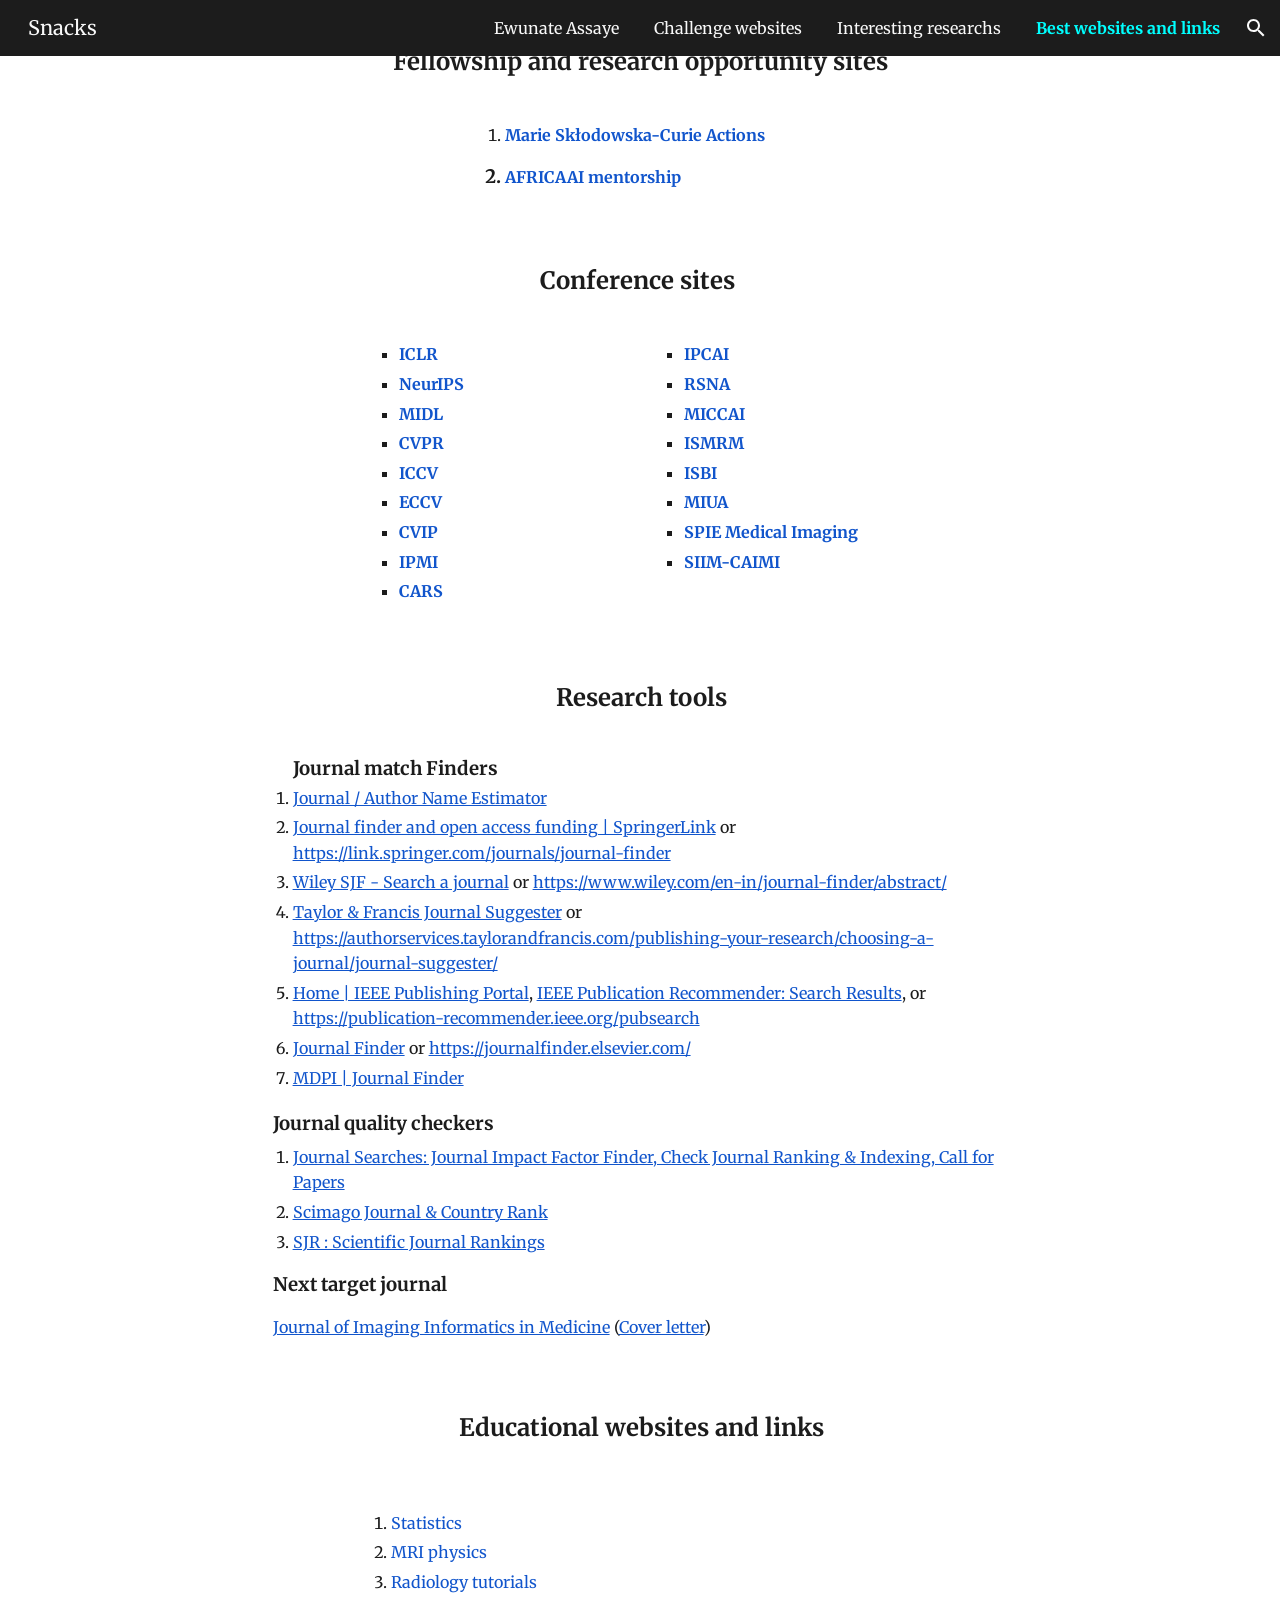
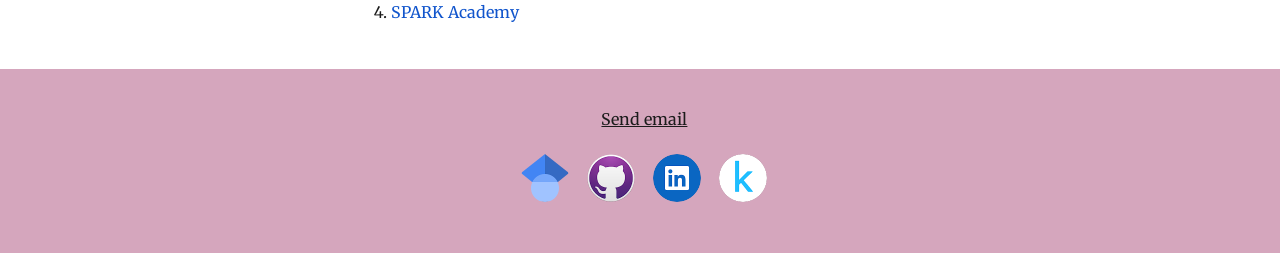
==== commit 6d4cdc89: "Comprehensive audit: remove extra spacing, ghost sections, and inline padding across all pages" ====
--- a/snacks/index.html
+++ b/snacks/index.html
@@ -1,4 +1,4 @@
-<!DOCTYPE html>
+﻿<!DOCTYPE html>
 <html lang="en-US" itemscope itemtype="http://schema.org/WebPage">
   <head>
     <meta charset="utf-8">
@@ -27,9 +27,10 @@
     <link href="https://fonts.googleapis.com/css?family=Merriweather%3Ai%2Cbi%2C700%2C400&display=swap" rel="stylesheet" nonce="YIWYh14LHrMHUpCIrv5Sow">
     <style nonce="YIWYh14LHrMHUpCIrv5Sow">@media only screen and (max-width: 479px){.jgG6ef{font-size: 17.0pt;}}@media only screen and (min-width: 480px) and (max-width: 767px){.jgG6ef{font-size: 17.0pt;}}@media only screen and (min-width: 768px) and (max-width: 1279px){.jgG6ef{font-size: 18.0pt;}}@media only screen and (min-width: 1280px){.jgG6ef{font-size: 18.0pt;}}</style>
     <link rel="stylesheet" href="../assets/sites-snacks.css" data-id="_cl" nonce="YIWYh14LHrMHUpCIrv5Sow">
-<link rel="stylesheet" href="../assets/spacing.css">
+
     <title>Snacks - Best websites and links</title>
     <style jsname="ptDGoc" nonce="YIWYh14LHrMHUpCIrv5Sow">.htnAL{height: 27.0pt; font-size: 12.0pt; font-family: Merriweather; font-weight: 400; font-style: normal;}.QmpIrf{background-color: rgba(255,255,255,1); color: rgba(28,28,28,1); border-color: rgba(28,28,28,1);}.xkUom{background-color: rgba(0,0,0,0); color: rgba(28,28,28,1); border-color: rgba(28,28,28,1);}.KjwKmc{background-color: rgba(0,0,0,0); color: rgba(28,28,28,1); border-color: rgba(0,0,0,0);}.qeLZfd .QmpIrf{background-color: rgba(0,255,255,1); color: rgba(28,28,28,1); border-color: rgba(0,255,255,1);}.qeLZfd .xkUom{background-color: rgba(0,0,0,0); color: rgba(28,28,28,1); border-color: rgba(28,28,28,1);}.qeLZfd .KjwKmc{background-color: rgba(0,0,0,0); color: rgba(28,28,28,1); border-color: rgba(0,0,0,0);}.lQAHbd .QmpIrf{background-color: rgba(0,255,255,1); color: rgba(28,28,28,1); border-color: rgba(0,255,255,1);}.lQAHbd .xkUom{background-color: rgba(0,0,0,0); color: rgba(28,28,28,1); border-color: rgba(28,28,28,1);}.lQAHbd .KjwKmc{background-color: rgba(0,0,0,0); color: rgba(28,28,28,1); border-color: rgba(0,0,0,0);}.tpmmCb .QmpIrf{background-color: rgba(255,255,255,1); color: rgba(28,28,28,1); border-color: rgba(28,28,28,1);}.tpmmCb .xkUom{background-color: rgba(0,0,0,0); color: rgba(28,28,28,1); border-color: rgba(28,28,28,1);}.tpmmCb .KjwKmc{background-color: rgba(0,0,0,0); color: rgba(28,28,28,1); border-color: rgba(0,0,0,0);}.nyKByd .QmpIrf{background-color: rgba(0,255,255,1); color: rgba(28,28,28,1); border-color: rgba(0,255,255,1);}.nyKByd .xkUom{background-color: rgba(0,0,0,0); color: rgba(0,255,255,1); border-color: rgba(0,255,255,1);}.nyKByd .KjwKmc{background-color: rgba(0,0,0,0); color: rgba(0,255,255,1); border-color: rgba(0,0,0,0);}.iwQgFb{background-color: rgba(0,0,0,0.150000006); height: 2.0px; margin-top: 8.5px;}.qeLZfd .iwQgFb{background-color: rgba(0,0,0,0.150000006); height: 2.0px; margin-top: 8.5px;}.lQAHbd .iwQgFb{background-color: rgba(0,0,0,0.150000006); height: 2.0px; margin-top: 8.5px;}.CbiMKe{background-color: rgba(28,28,28,1);}.qeLZfd .CbiMKe{background-color: rgba(0,255,255,1);}.lQAHbd .CbiMKe{background-color: rgba(0,255,255,1);}.tpmmCb .CbiMKe{background-color: rgba(0,255,255,1);}.nyKByd .CbiMKe{background-color: rgba(0,255,255,1);}.PsKE7e{font-family: Merriweather;}.TlfmSc{font-family: Merriweather;}.Zjiec{font-family: Merriweather;}@media only screen and (max-width: 479px){.TlfmSc{font-size: 13.0pt;}}@media only screen and (min-width: 480px) and (max-width: 767px){.TlfmSc{font-size: 14.0pt;}}@media only screen and (min-width: 768px) and (max-width: 1279px){.TlfmSc{font-size: 15.0pt;}}@media only screen and (min-width: 1280px){.TlfmSc{font-size: 15.0pt;}}@media only screen and (max-width: 479px){.Zjiec{font-size: 16.0pt;}}@media only screen and (min-width: 480px) and (max-width: 767px){.Zjiec{font-size: 18.0pt;}}@media only screen and (min-width: 768px) and (max-width: 1279px){.Zjiec{font-size: 20.0pt;}}@media only screen and (min-width: 1280px){.Zjiec{font-size: 20.0pt;}}@media only screen and (max-width: 479px){.PsKE7e{font-size: 12.0pt;}}@media only screen and (min-width: 480px) and (max-width: 767px){.PsKE7e{font-size: 12.0pt;}}@media only screen and (min-width: 768px) and (max-width: 1279px){.PsKE7e{font-size: 12.0pt;}}@media only screen and (min-width: 1280px){.PsKE7e{font-size: 12.0pt;}}.hDrhEe{padding-top: 8.0px; padding-bottom: 8.0px;}.Zjiec{margin: 48px 32px 62px 48px;}.XMyrgf{margin: 48px 32px 0 48px;}.JzO0Vc{background-color: rgba(28,28,28,1);}.zDUgLc{background-color: rgba(28,28,28,1);}.eWDljc{background-color: rgba(28,28,28,1);}.wgxiMe{background-color: rgba(28,28,28,1);}.YSH9J{color: rgba(249,249,249,1);}.iWs3gf.chg4Jd:focus{background-color: rgba(249,249,249,0.1199999973);}.oNsfjf{color: rgba(249,249,249,1);}.YSH9J:not(.tCHXDc):not(.TlfmSc):not(.M9vuGd):hover{color: rgba(249,249,249,0.8199999928);}.oNsfjf:not(.tCHXDc):not(.Zjiec):not(.lhZOrc):hover{color: rgba(249,249,249,0.8199999928);}.GBy4H .YSH9J{color: rgba(249,249,249,1);}.GBy4H .iWs3gf.chg4Jd:focus{background-color: rgba(249,249,249,0.1199999973);}.GBy4H .PsKE7e.YSH9J:not(.M9vuGd):hover{color: rgba(249,249,249,0.8199999928);}.LBrwzc .YSH9J{color: rgba(28,28,28,1);}.LBrwzc .iWs3gf.chg4Jd:focus{background-color: rgba(28,28,28,0.1199999973);}.LBrwzc .PsKE7e.YSH9J:not(.M9vuGd):hover{color: rgba(28,28,28,0.8199999928);}.GBy4H .oNsfjf{color: rgba(249,249,249,1);}.GBy4H .PsKE7e.oNsfjf:not(.lhZOrc):hover{color: rgba(249,249,249,0.8199999928);}.LBrwzc .oNsfjf{color: rgba(28,28,28,1);}.LBrwzc .PsKE7e.oNsfjf:not(.lhZOrc):hover{color: rgba(28,28,28,0.8199999928);}.M9vuGd .aJHbb{color: rgba(0,255,255,1); font-weight: bold;}.GBy4H .M9vuGd .aJHbb{color: rgba(0,255,255,1); font-weight: bold;}.LBrwzc .M9vuGd .aJHbb{color: rgba(28,28,28,1); font-weight: bold;}.lhZOrc{background-color: rgba(0,255,255,1); color: rgba(28,28,28,1);}.lhZOrc{background-color: rgba(0,255,255,1); color: rgba(28,28,28,1);}.lhZOrc{background-color: rgba(0,234,234,1); color: rgba(28,28,28,1);}.LB7kq{padding-bottom: 56px; padding-top: 112px;}.qnVSj{color: rgba(28,28,28,1);}.zfr3Q{color: rgba(28,28,28,1);}.qeLZfd .qnVSj{color: rgba(28,28,28,1);}.qeLZfd .zfr3Q{color: rgba(28,28,28,1);}.lQAHbd .qnVSj{color: rgba(28,28,28,1);}.lQAHbd .zfr3Q{color: rgba(28,28,28,1);}.tpmmCb .qnVSj{color: rgba(28,28,28,1);}.tpmmCb .zfr3Q{color: rgba(28,28,28,1);}.nyKByd .qnVSj{color: rgba(249,249,249,1);}.nyKByd .zfr3Q{color: rgba(249,249,249,1);}.qLrapd{color: rgba(28,28,28,1);}.duRjpb{color: rgba(28,28,28,1);}.duRjpb .OUGEr{color: rgba(28,28,28,1);}.qeLZfd .qLrapd{color: rgba(152,0,0,1);}.qeLZfd .duRjpb{color: rgba(152,0,0,1);}.qeLZfd .duRjpb .OUGEr{color: rgba(152,0,0,1);}.lQAHbd .qLrapd{color: rgba(28,28,28,1);}.lQAHbd .duRjpb{color: rgba(28,28,28,1);}.lQAHbd .duRjpb .OUGEr{color: rgba(28,28,28,1);}.tpmmCb .qLrapd{color: rgba(28,28,28,1);}.tpmmCb .duRjpb{color: rgba(28,28,28,1);}.tpmmCb .duRjpb .OUGEr{color: rgba(28,28,28,1);}.nyKByd .qLrapd{color: rgba(249,249,249,1);}.nyKByd .duRjpb{color: rgba(249,249,249,1);}.nyKByd .duRjpb .OUGEr{color: rgba(249,249,249,1);}.aHM7ed{color: rgba(28,28,28,1);}.JYVBee{color: rgba(28,28,28,1);}.JYVBee .OUGEr{color: rgba(28,28,28,1);}.qeLZfd .aHM7ed{color: rgba(152,0,0,1);}.qeLZfd .JYVBee{color: rgba(152,0,0,1);}.qeLZfd .JYVBee .OUGEr{color: rgba(152,0,0,1);}.lQAHbd .aHM7ed{color: rgba(28,28,28,1);}.lQAHbd .JYVBee{color: rgba(28,28,28,1);}.lQAHbd .JYVBee .OUGEr{color: rgba(28,28,28,1);}.tpmmCb .aHM7ed{color: rgba(28,28,28,1);}.tpmmCb .JYVBee{color: rgba(28,28,28,1);}.tpmmCb .JYVBee .OUGEr{color: rgba(28,28,28,1);}.nyKByd .aHM7ed{color: rgba(249,249,249,1);}.nyKByd .JYVBee{color: rgba(249,249,249,1);}.nyKByd .JYVBee .OUGEr{color: rgba(249,249,249,1);}.NHD4Gf{color: rgba(28,28,28,1);}.OmQG5e{color: rgba(28,28,28,1);}.OmQG5e .OUGEr{color: rgba(28,28,28,1);}.qeLZfd .NHD4Gf{color: rgba(152,0,0,1);}.qeLZfd .OmQG5e{color: rgba(152,0,0,1);}.qeLZfd .OmQG5e .OUGEr{color: rgba(152,0,0,1);}.lQAHbd .NHD4Gf{color: rgba(28,28,28,1);}.lQAHbd .OmQG5e{color: rgba(28,28,28,1);}.lQAHbd .OmQG5e .OUGEr{color: rgba(28,28,28,1);}.tpmmCb .NHD4Gf{color: rgba(28,28,28,1);}.tpmmCb .OmQG5e{color: rgba(28,28,28,1);}.tpmmCb .OmQG5e .OUGEr{color: rgba(28,28,28,1);}.nyKByd .NHD4Gf{color: rgba(249,249,249,1);}.nyKByd .OmQG5e{color: rgba(249,249,249,1);}.nyKByd .OmQG5e .OUGEr{color: rgba(249,249,249,1);}.Glwbz{color: rgba(28,28,28,1);}.TMjjoe{color: rgba(28,28,28,1);}.qeLZfd .Glwbz{color: rgba(28,28,28,1);}.qeLZfd .TMjjoe{color: rgba(28,28,28,1);}.lQAHbd .Glwbz{color: rgba(28,28,28,1);}.lQAHbd .TMjjoe{color: rgba(28,28,28,1);}.tpmmCb .Glwbz{color: rgba(28,28,28,1);}.tpmmCb .TMjjoe{color: rgba(28,28,28,1);}.nyKByd .Glwbz{color: rgba(249,249,249,1);}.nyKByd .TMjjoe{color: rgba(249,249,249,1);}.aw5Odc{color: rgba(28,28,28,1);}a.chg4Jd:focus{box-shadow: 0 0 0 2px rgba(255, 255, 255, 0.8), 0 0 0 4px rgba(28, 28, 28, 1);}.htnAL:focus-within{box-shadow: 0 0 0 2px rgba(255, 255, 255, 0.8), 0 0 0 4px rgba(28, 28, 28, 1);}.qeLZfd .aw5Odc{color: rgba(28,28,28,1);}.qeLZfd a.chg4Jd:focus{box-shadow: 0 0 0 2px rgba(255, 255, 255, 0.8), 0 0 0 4px rgba(28, 28, 28, 1);}.qeLZfd .htnAL:focus-within{box-shadow: 0 0 0 2px rgba(255, 255, 255, 0.8), 0 0 0 4px rgba(28, 28, 28, 1);}.lQAHbd .aw5Odc{color: rgba(28,28,28,1);}.lQAHbd a.chg4Jd:focus{box-shadow: 0 0 0 2px rgba(255, 255, 255, 0.8), 0 0 0 4px rgba(28, 28, 28, 1);}.lQAHbd .htnAL:focus-within{box-shadow: 0 0 0 2px rgba(255, 255, 255, 0.8), 0 0 0 4px rgba(28, 28, 28, 1);}.tpmmCb .aw5Odc{color: rgba(28,28,28,1);}.tpmmCb a.chg4Jd:focus{box-shadow: 0 0 0 2px rgba(255, 255, 255, 0.8), 0 0 0 4px rgba(28, 28, 28, 1);}.tpmmCb .htnAL:focus-within{box-shadow: 0 0 0 2px rgba(255, 255, 255, 0.8), 0 0 0 4px rgba(28, 28, 28, 1);}.nyKByd .aw5Odc{color: rgba(249,249,249,1);}.nyKByd a.chg4Jd:focus{box-shadow: 0 0 0 2px rgba(255, 255, 255, 0.8), 0 0 0 4px rgba(249, 249, 249, 1);}.nyKByd .htnAL:focus-within{box-shadow: 0 0 0 2px rgba(255, 255, 255, 0.8), 0 0 0 4px rgba(249, 249, 249, 1);}.ImnMyf{color: rgba(28,28,28,1);}.Vs12Bd{color: rgba(28,28,28,1);}.S5d9Rd{color: rgba(28,28,28,1);}.yaqOZd:before{display: block; background-color: rgba(255,255,255,1);}.yaqOZd.qeLZfd:before{display: block; background-color: rgba(74,134,232,1);}.yaqOZd.lQAHbd:before{display: block; background-color: rgba(213,166,189,1);}.O13XJf{height: 340px;}.nyKByd .Wew9ke{fill: rgba(255,255,255,1);}.tpmmCb .Wew9ke{fill: rgba(0,0,0,0.5400000215);}@media only screen and (max-width: 479px){.O13XJf{height: 250px;}}.SBrW1{height: 430px;}.M63kCb{background-color: rgba(255,255,255,1);}.xgQ6eb{background-color: rgba(255,255,255,1);}.mtsG9b{background-color: rgba(0,0,0,0.0299999993); outline-color: rgba(0,0,0,0.1000000015);}.qeLZfd .mtsG9b{background-color: rgba(0,0,0,0.0299999993); outline-color: rgba(0,0,0,0.1000000015);}.lQAHbd .mtsG9b{background-color: rgba(0,0,0,0.0299999993); outline-color: rgba(0,0,0,0.1000000015);}.Mt0nFe{border-color: rgba(0,0,0,0.1000000015);}.qeLZfd .Mt0nFe{border-color: rgba(0,0,0,0.1000000015);}.lQAHbd .Mt0nFe{border-color: rgba(0,0,0,0.1000000015);}.ImnMyf{background-color: rgba(255,255,255,1);}.Vs12Bd{background-color: rgba(74,134,232,1);}.S5d9Rd{background-color: rgba(213,166,189,1);}.Wwnuce:not(.zX62Be){color: rgba(0,0,0,0.5400000215); fill: rgba(0,0,0,0.5400000215);}.qeLZfd .Wwnuce:not(.zX62Be){color: rgba(0,0,0,0.5400000215); fill: rgba(0,0,0,0.5400000215);}.lQAHbd .Wwnuce:not(.zX62Be){color: rgba(0,0,0,0.5400000215); fill: rgba(0,0,0,0.5400000215);}.tpmmCb .Wwnuce:not(.zX62Be){color: rgba(0,0,0,0.5400000215); fill: rgba(0,0,0,0.5400000215);}.nyKByd .Wwnuce:not(.zX62Be){color: rgba(255,255,255,0.3199999928); fill: rgba(255,255,255,0.3199999928);}.yaqOZd.O13XJf:before{background-color: rgba(0,255,255,1);}.CMArNe{background-color: rgba(0,255,255,1);}@media only screen and (min-width: 768px){.yaqOZd:not(.LB7kq):not(.WxWicb){padding-top: 1.5rem; padding-bottom: 1.5rem;}}.j5pSsc{padding-left: 5px; padding-right: 5px;}.ZcASvf-AhqUyc-R6PoUb.SQVYQc .QjXeod{padding-top: 30.0%;}.ZcASvf-AhqUyc-R6PoUb.SQVYQc .KpytNd{width: 15.0%;}@media only screen{.ZcASvf-AhqUyc-R6PoUb.SQVYQc .LkDMRd{padding-left: 15.0%; padding-right: 15.0%;}}@media only screen{.ZcASvf-AhqUyc-R6PoUb.pdLmec .thH0zb{padding-left: 15.0%; padding-right: 15.0%;}}@media only screen{.ZcASvf-AhqUyc-R6PoUb .JFjBQd{left: -17.647058823529413%; right: -17.647058823529413%;}}@media only screen{.ZcASvf-AhqUyc-R6PoUb .JFjBQd .RQS9hb{left: 30.0%; width: 40.0%;}}.Ktthjf-AhqUyc-R6PoUb.SQVYQc .QjXeod{padding-top: 30.0%;}.Ktthjf-AhqUyc-R6PoUb.SQVYQc .KpytNd{width: 15.0%;}@media only screen and (min-width: 480px){.Ktthjf-AhqUyc-R6PoUb.SQVYQc .LkDMRd{padding-left: 15.0%; padding-right: 15.0%;}}@media only screen and (min-width: 480px){.Ktthjf-AhqUyc-R6PoUb.pdLmec .thH0zb{padding-left: 15.0%; padding-right: 15.0%;}}@media only screen and (min-width: 480px){.Ktthjf-AhqUyc-R6PoUb .JFjBQd{left: -17.647058823529413%; right: -17.647058823529413%;}}@media only screen and (min-width: 480px){.Ktthjf-AhqUyc-R6PoUb .JFjBQd .RQS9hb{left: 30.0%; width: 40.0%;}}.Ft7HRd-AhqUyc-R6PoUb.SQVYQc .QjXeod{padding-top: 30.0%;}.Ft7HRd-AhqUyc-R6PoUb.SQVYQc .KpytNd{width: 15.0%;}@media only screen and (min-width: 768px){.Ft7HRd-AhqUyc-R6PoUb.SQVYQc .LkDMRd{padding-left: 15.0%; padding-right: 15.0%;}}@media only screen and (min-width: 768px){.Ft7HRd-AhqUyc-R6PoUb.pdLmec .thH0zb{padding-left: 15.0%; padding-right: 15.0%;}}@media only screen and (min-width: 768px){.Ft7HRd-AhqUyc-R6PoUb .JFjBQd{left: -17.647058823529413%; right: -17.647058823529413%;}}@media only screen and (min-width: 768px){.Ft7HRd-AhqUyc-R6PoUb .JFjBQd .RQS9hb{left: 30.0%; width: 40.0%;}}.ZcASvf-AhqUyc-ibL1re.SQVYQc .QjXeod{padding-top: 15.0%;}.ZcASvf-AhqUyc-ibL1re.SQVYQc .KpytNd{width: 7.5%;}@media only screen{.ZcASvf-AhqUyc-ibL1re.SQVYQc .LkDMRd{padding-left: 7.5%; padding-right: 7.5%;}}@media only screen{.ZcASvf-AhqUyc-ibL1re.pdLmec .thH0zb{padding-left: 7.5%; padding-right: 7.5%;}}@media only screen{.ZcASvf-AhqUyc-ibL1re .JFjBQd{left: -8.108108108108107%; right: -8.108108108108107%;}}@media only screen{.ZcASvf-AhqUyc-ibL1re .JFjBQd .RQS9hb{left: 15.0%; width: 70.0%;}}.Ktthjf-AhqUyc-ibL1re.SQVYQc .QjXeod{padding-top: 15.0%;}.Ktthjf-AhqUyc-ibL1re.SQVYQc .KpytNd{width: 7.5%;}@media only screen and (min-width: 480px){.Ktthjf-AhqUyc-ibL1re.SQVYQc .LkDMRd{padding-left: 7.5%; padding-right: 7.5%;}}@media only screen and (min-width: 480px){.Ktthjf-AhqUyc-ibL1re.pdLmec .thH0zb{padding-left: 7.5%; padding-right: 7.5%;}}@media only screen and (min-width: 480px){.Ktthjf-AhqUyc-ibL1re .JFjBQd{left: -8.108108108108107%; right: -8.108108108108107%;}}@media only screen and (min-width: 480px){.Ktthjf-AhqUyc-ibL1re .JFjBQd .RQS9hb{left: 15.0%; width: 70.0%;}}.Ft7HRd-AhqUyc-ibL1re.SQVYQc .QjXeod{padding-top: 15.0%;}.Ft7HRd-AhqUyc-ibL1re.SQVYQc .KpytNd{width: 7.5%;}@media only screen and (min-width: 768px){.Ft7HRd-AhqUyc-ibL1re.SQVYQc .LkDMRd{padding-left: 7.5%; padding-right: 7.5%;}}@media only screen and (min-width: 768px){.Ft7HRd-AhqUyc-ibL1re.pdLmec .thH0zb{padding-left: 7.5%; padding-right: 7.5%;}}@media only screen and (min-width: 768px){.Ft7HRd-AhqUyc-ibL1re .JFjBQd{left: -8.108108108108107%; right: -8.108108108108107%;}}@media only screen and (min-width: 768px){.Ft7HRd-AhqUyc-ibL1re .JFjBQd .RQS9hb{left: 15.0%; width: 70.0%;}}.ZcASvf-AhqUyc-c5RTEf.SQVYQc .QjXeod{padding-top: 10.0%;}.ZcASvf-AhqUyc-c5RTEf.SQVYQc .KpytNd{width: 5.0%;}@media only screen{.ZcASvf-AhqUyc-c5RTEf.SQVYQc .LkDMRd{padding-left: 5.0%; padding-right: 5.0%;}}@media only screen{.ZcASvf-AhqUyc-c5RTEf.pdLmec .thH0zb{padding-left: 5.0%; padding-right: 5.0%;}}@media only screen{.ZcASvf-AhqUyc-c5RTEf .JFjBQd{left: -5.263157894736842%; right: -5.263157894736842%;}}@media only screen{.ZcASvf-AhqUyc-c5RTEf .JFjBQd .RQS9hb{left: 10.0%; width: 80.0%;}}.Ktthjf-AhqUyc-c5RTEf.SQVYQc .QjXeod{padding-top: 10.0%;}.Ktthjf-AhqUyc-c5RTEf.SQVYQc .KpytNd{width: 5.0%;}@media only screen and (min-width: 480px){.Ktthjf-AhqUyc-c5RTEf.SQVYQc .LkDMRd{padding-left: 5.0%; padding-right: 5.0%;}}@media only screen and (min-width: 480px){.Ktthjf-AhqUyc-c5RTEf.pdLmec .thH0zb{padding-left: 5.0%; padding-right: 5.0%;}}@media only screen and (min-width: 480px){.Ktthjf-AhqUyc-c5RTEf .JFjBQd{left: -5.263157894736842%; right: -5.263157894736842%;}}@media only screen and (min-width: 480px){.Ktthjf-AhqUyc-c5RTEf .JFjBQd .RQS9hb{left: 10.0%; width: 80.0%;}}.Ft7HRd-AhqUyc-c5RTEf.SQVYQc .QjXeod{padding-top: 10.0%;}.Ft7HRd-AhqUyc-c5RTEf.SQVYQc .KpytNd{width: 5.0%;}@media only screen and (min-width: 768px){.Ft7HRd-AhqUyc-c5RTEf.SQVYQc .LkDMRd{padding-left: 5.0%; padding-right: 5.0%;}}@media only screen and (min-width: 768px){.Ft7HRd-AhqUyc-c5RTEf.pdLmec .thH0zb{padding-left: 5.0%; padding-right: 5.0%;}}@media only screen and (min-width: 768px){.Ft7HRd-AhqUyc-c5RTEf .JFjBQd{left: -5.263157894736842%; right: -5.263157894736842%;}}@media only screen and (min-width: 768px){.Ft7HRd-AhqUyc-c5RTEf .JFjBQd .RQS9hb{left: 10.0%; width: 80.0%;}}.ZcASvf-AhqUyc-II5mzb.SQVYQc .QjXeod{padding-top: 7.5%;}.ZcASvf-AhqUyc-II5mzb.SQVYQc .KpytNd{width: 3.75%;}@media only screen{.ZcASvf-AhqUyc-II5mzb.SQVYQc .LkDMRd{padding-left: 3.75%; padding-right: 3.75%;}}@media only screen{.ZcASvf-AhqUyc-II5mzb.pdLmec .thH0zb{padding-left: 3.75%; padding-right: 3.75%;}}@media only screen{.ZcASvf-AhqUyc-II5mzb .JFjBQd{left: -3.896103896103896%; right: -3.896103896103896%;}}@media only screen{.ZcASvf-AhqUyc-II5mzb .JFjBQd .RQS9hb{left: 7.5%; width: 85.0%;}}.Ktthjf-AhqUyc-II5mzb.SQVYQc .QjXeod{padding-top: 7.5%;}.Ktthjf-AhqUyc-II5mzb.SQVYQc .KpytNd{width: 3.75%;}@media only screen and (min-width: 480px){.Ktthjf-AhqUyc-II5mzb.SQVYQc .LkDMRd{padding-left: 3.75%; padding-right: 3.75%;}}@media only screen and (min-width: 480px){.Ktthjf-AhqUyc-II5mzb.pdLmec .thH0zb{padding-left: 3.75%; padding-right: 3.75%;}}@media only screen and (min-width: 480px){.Ktthjf-AhqUyc-II5mzb .JFjBQd{left: -3.896103896103896%; right: -3.896103896103896%;}}@media only screen and (min-width: 480px){.Ktthjf-AhqUyc-II5mzb .JFjBQd .RQS9hb{left: 7.5%; width: 85.0%;}}.Ft7HRd-AhqUyc-II5mzb.SQVYQc .QjXeod{padding-top: 7.5%;}.Ft7HRd-AhqUyc-II5mzb.SQVYQc .KpytNd{width: 3.75%;}@media only screen and (min-width: 768px){.Ft7HRd-AhqUyc-II5mzb.SQVYQc .LkDMRd{padding-left: 3.75%; padding-right: 3.75%;}}@media only screen and (min-width: 768px){.Ft7HRd-AhqUyc-II5mzb.pdLmec .thH0zb{padding-left: 3.75%; padding-right: 3.75%;}}@media only screen and (min-width: 768px){.Ft7HRd-AhqUyc-II5mzb .JFjBQd{left: -3.896103896103896%; right: -3.896103896103896%;}}@media only screen and (min-width: 768px){.Ft7HRd-AhqUyc-II5mzb .JFjBQd .RQS9hb{left: 7.5%; width: 85.0%;}}.ZcASvf-AhqUyc-wNfPc.SQVYQc .QjXeod{padding-top: 6.0%;}.ZcASvf-AhqUyc-wNfPc.SQVYQc .KpytNd{width: 3.0%;}@media only screen{.ZcASvf-AhqUyc-wNfPc.SQVYQc .LkDMRd{padding-left: 3.0%; padding-right: 3.0%;}}@media only screen{.ZcASvf-AhqUyc-wNfPc.pdLmec .thH0zb{padding-left: 3.0%; padding-right: 3.0%;}}@media only screen{.ZcASvf-AhqUyc-wNfPc .JFjBQd{left: -3.0927835051546393%; right: -3.0927835051546393%;}}@media only screen{.ZcASvf-AhqUyc-wNfPc .JFjBQd .RQS9hb{left: 6.0%; width: 88.0%;}}.Ktthjf-AhqUyc-wNfPc.SQVYQc .QjXeod{padding-top: 6.0%;}.Ktthjf-AhqUyc-wNfPc.SQVYQc .KpytNd{width: 3.0%;}@media only screen and (min-width: 480px){.Ktthjf-AhqUyc-wNfPc.SQVYQc .LkDMRd{padding-left: 3.0%; padding-right: 3.0%;}}@media only screen and (min-width: 480px){.Ktthjf-AhqUyc-wNfPc.pdLmec .thH0zb{padding-left: 3.0%; padding-right: 3.0%;}}@media only screen and (min-width: 480px){.Ktthjf-AhqUyc-wNfPc .JFjBQd{left: -3.0927835051546393%; right: -3.0927835051546393%;}}@media only screen and (min-width: 480px){.Ktthjf-AhqUyc-wNfPc .JFjBQd .RQS9hb{left: 6.0%; width: 88.0%;}}.Ft7HRd-AhqUyc-wNfPc.SQVYQc .QjXeod{padding-top: 6.0%;}.Ft7HRd-AhqUyc-wNfPc.SQVYQc .KpytNd{width: 3.0%;}@media only screen and (min-width: 768px){.Ft7HRd-AhqUyc-wNfPc.SQVYQc .LkDMRd{padding-left: 3.0%; padding-right: 3.0%;}}@media only screen and (min-width: 768px){.Ft7HRd-AhqUyc-wNfPc.pdLmec .thH0zb{padding-left: 3.0%; padding-right: 3.0%;}}@media only screen and (min-width: 768px){.Ft7HRd-AhqUyc-wNfPc .JFjBQd{left: -3.0927835051546393%; right: -3.0927835051546393%;}}@media only screen and (min-width: 768px){.Ft7HRd-AhqUyc-wNfPc .JFjBQd .RQS9hb{left: 6.0%; width: 88.0%;}}.ZcASvf-AhqUyc-qWD73c.SQVYQc .QjXeod{padding-top: 5.0%;}.ZcASvf-AhqUyc-qWD73c.SQVYQc .KpytNd{width: 2.5%;}@media only screen{.ZcASvf-AhqUyc-qWD73c.SQVYQc .LkDMRd{padding-left: 2.5%; padding-right: 2.5%;}}@media only screen{.ZcASvf-AhqUyc-qWD73c.pdLmec .thH0zb{padding-left: 2.5%; padding-right: 2.5%;}}@media only screen{.ZcASvf-AhqUyc-qWD73c .JFjBQd{left: -2.5641025641025643%; right: -2.5641025641025643%;}}@media only screen{.ZcASvf-AhqUyc-qWD73c .JFjBQd .RQS9hb{left: 5.0%; width: 90.0%;}}.Ktthjf-AhqUyc-qWD73c.SQVYQc .QjXeod{padding-top: 5.0%;}.Ktthjf-AhqUyc-qWD73c.SQVYQc .KpytNd{width: 2.5%;}@media only screen and (min-width: 480px){.Ktthjf-AhqUyc-qWD73c.SQVYQc .LkDMRd{padding-left: 2.5%; padding-right: 2.5%;}}@media only screen and (min-width: 480px){.Ktthjf-AhqUyc-qWD73c.pdLmec .thH0zb{padding-left: 2.5%; padding-right: 2.5%;}}@media only screen and (min-width: 480px){.Ktthjf-AhqUyc-qWD73c .JFjBQd{left: -2.5641025641025643%; right: -2.5641025641025643%;}}@media only screen and (min-width: 480px){.Ktthjf-AhqUyc-qWD73c .JFjBQd .RQS9hb{left: 5.0%; width: 90.0%;}}.Ft7HRd-AhqUyc-qWD73c.SQVYQc .QjXeod{padding-top: 5.0%;}.Ft7HRd-AhqUyc-qWD73c.SQVYQc .KpytNd{width: 2.5%;}@media only screen and (min-width: 768px){.Ft7HRd-AhqUyc-qWD73c.SQVYQc .LkDMRd{padding-left: 2.5%; padding-right: 2.5%;}}@media only screen and (min-width: 768px){.Ft7HRd-AhqUyc-qWD73c.pdLmec .thH0zb{padding-left: 2.5%; padding-right: 2.5%;}}@media only screen and (min-width: 768px){.Ft7HRd-AhqUyc-qWD73c .JFjBQd{left: -2.5641025641025643%; right: -2.5641025641025643%;}}@media only screen and (min-width: 768px){.Ft7HRd-AhqUyc-qWD73c .JFjBQd .RQS9hb{left: 5.0%; width: 90.0%;}}.ZcASvf-AhqUyc-OwsYgb.SQVYQc .QjXeod{padding-top: 4.285714285714286%;}.ZcASvf-AhqUyc-OwsYgb.SQVYQc .KpytNd{width: 2.142857142857143%;}@media only screen{.ZcASvf-AhqUyc-OwsYgb.SQVYQc .LkDMRd{padding-left: 2.142857142857143%; padding-right: 2.142857142857143%;}}@media only screen{.ZcASvf-AhqUyc-OwsYgb.pdLmec .thH0zb{padding-left: 2.142857142857143%; padding-right: 2.142857142857143%;}}@media only screen{.ZcASvf-AhqUyc-OwsYgb .JFjBQd{left: -2.18978102189781%; right: -2.18978102189781%;}}@media only screen{.ZcASvf-AhqUyc-OwsYgb .JFjBQd .RQS9hb{left: 4.285714285714286%; width: 91.42857142857143%;}}.Ktthjf-AhqUyc-OwsYgb.SQVYQc .QjXeod{padding-top: 4.285714285714286%;}.Ktthjf-AhqUyc-OwsYgb.SQVYQc .KpytNd{width: 2.142857142857143%;}@media only screen and (min-width: 480px){.Ktthjf-AhqUyc-OwsYgb.SQVYQc .LkDMRd{padding-left: 2.142857142857143%; padding-right: 2.142857142857143%;}}@media only screen and (min-width: 480px){.Ktthjf-AhqUyc-OwsYgb.pdLmec .thH0zb{padding-left: 2.142857142857143%; padding-right: 2.142857142857143%;}}@media only screen and (min-width: 480px){.Ktthjf-AhqUyc-OwsYgb .JFjBQd{left: -2.18978102189781%; right: -2.18978102189781%;}}@media only screen and (min-width: 480px){.Ktthjf-AhqUyc-OwsYgb .JFjBQd .RQS9hb{left: 4.285714285714286%; width: 91.42857142857143%;}}.Ft7HRd-AhqUyc-OwsYgb.SQVYQc .QjXeod{padding-top: 4.285714285714286%;}.Ft7HRd-AhqUyc-OwsYgb.SQVYQc .KpytNd{width: 2.142857142857143%;}@media only screen and (min-width: 768px){.Ft7HRd-AhqUyc-OwsYgb.SQVYQc .LkDMRd{padding-left: 2.142857142857143%; padding-right: 2.142857142857143%;}}@media only screen and (min-width: 768px){.Ft7HRd-AhqUyc-OwsYgb.pdLmec .thH0zb{padding-left: 2.142857142857143%; padding-right: 2.142857142857143%;}}@media only screen and (min-width: 768px){.Ft7HRd-AhqUyc-OwsYgb .JFjBQd{left: -2.18978102189781%; right: -2.18978102189781%;}}@media only screen and (min-width: 768px){.Ft7HRd-AhqUyc-OwsYgb .JFjBQd .RQS9hb{left: 4.285714285714286%; width: 91.42857142857143%;}}.ZcASvf-AhqUyc-OiUrBf.SQVYQc .QjXeod{padding-top: 3.75%;}.ZcASvf-AhqUyc-OiUrBf.SQVYQc .KpytNd{width: 1.875%;}@media only screen{.ZcASvf-AhqUyc-OiUrBf.SQVYQc .LkDMRd{padding-left: 1.875%; padding-right: 1.875%;}}@media only screen{.ZcASvf-AhqUyc-OiUrBf.pdLmec .thH0zb{padding-left: 1.875%; padding-right: 1.875%;}}@media only screen{.ZcASvf-AhqUyc-OiUrBf .JFjBQd{left: -1.910828025477707%; right: -1.910828025477707%;}}@media only screen{.ZcASvf-AhqUyc-OiUrBf .JFjBQd .RQS9hb{left: 3.75%; width: 92.5%;}}.Ktthjf-AhqUyc-OiUrBf.SQVYQc .QjXeod{padding-top: 3.75%;}.Ktthjf-AhqUyc-OiUrBf.SQVYQc .KpytNd{width: 1.875%;}@media only screen and (min-width: 480px){.Ktthjf-AhqUyc-OiUrBf.SQVYQc .LkDMRd{padding-left: 1.875%; padding-right: 1.875%;}}@media only screen and (min-width: 480px){.Ktthjf-AhqUyc-OiUrBf.pdLmec .thH0zb{padding-left: 1.875%; padding-right: 1.875%;}}@media only screen and (min-width: 480px){.Ktthjf-AhqUyc-OiUrBf .JFjBQd{left: -1.910828025477707%; right: -1.910828025477707%;}}@media only screen and (min-width: 480px){.Ktthjf-AhqUyc-OiUrBf .JFjBQd .RQS9hb{left: 3.75%; width: 92.5%;}}.Ft7HRd-AhqUyc-OiUrBf.SQVYQc .QjXeod{padding-top: 3.75%;}.Ft7HRd-AhqUyc-OiUrBf.SQVYQc .KpytNd{width: 1.875%;}@media only screen and (min-width: 768px){.Ft7HRd-AhqUyc-OiUrBf.SQVYQc .LkDMRd{padding-left: 1.875%; padding-right: 1.875%;}}@media only screen and (min-width: 768px){.Ft7HRd-AhqUyc-OiUrBf.pdLmec .thH0zb{padding-left: 1.875%; padding-right: 1.875%;}}@media only screen and (min-width: 768px){.Ft7HRd-AhqUyc-OiUrBf .JFjBQd{left: -1.910828025477707%; right: -1.910828025477707%;}}@media only screen and (min-width: 768px){.Ft7HRd-AhqUyc-OiUrBf .JFjBQd .RQS9hb{left: 3.75%; width: 92.5%;}}.ZcASvf-AhqUyc-Clt0zb.SQVYQc .QjXeod{padding-top: 3.3333333333333335%;}.ZcASvf-AhqUyc-Clt0zb.SQVYQc .KpytNd{width: 1.6666666666666667%;}@media only screen{.ZcASvf-AhqUyc-Clt0zb.SQVYQc .LkDMRd{padding-left: 1.6666666666666667%; padding-right: 1.6666666666666667%;}}@media only screen{.ZcASvf-AhqUyc-Clt0zb.pdLmec .thH0zb{padding-left: 1.6666666666666667%; padding-right: 1.6666666666666667%;}}@media only screen{.ZcASvf-AhqUyc-Clt0zb .JFjBQd{left: -1.6949152542372883%; right: -1.6949152542372883%;}}@media only screen{.ZcASvf-AhqUyc-Clt0zb .JFjBQd .RQS9hb{left: 3.3333333333333335%; width: 93.33333333333333%;}}.Ktthjf-AhqUyc-Clt0zb.SQVYQc .QjXeod{padding-top: 3.3333333333333335%;}.Ktthjf-AhqUyc-Clt0zb.SQVYQc .KpytNd{width: 1.6666666666666667%;}@media only screen and (min-width: 480px){.Ktthjf-AhqUyc-Clt0zb.SQVYQc .LkDMRd{padding-left: 1.6666666666666667%; padding-right: 1.6666666666666667%;}}@media only screen and (min-width: 480px){.Ktthjf-AhqUyc-Clt0zb.pdLmec .thH0zb{padding-left: 1.6666666666666667%; padding-right: 1.6666666666666667%;}}@media only screen and (min-width: 480px){.Ktthjf-AhqUyc-Clt0zb .JFjBQd{left: -1.6949152542372883%; right: -1.6949152542372883%;}}@media only screen and (min-width: 480px){.Ktthjf-AhqUyc-Clt0zb .JFjBQd .RQS9hb{left: 3.3333333333333335%; width: 93.33333333333333%;}}.Ft7HRd-AhqUyc-Clt0zb.SQVYQc .QjXeod{padding-top: 3.3333333333333335%;}.Ft7HRd-AhqUyc-Clt0zb.SQVYQc .KpytNd{width: 1.6666666666666667%;}@media only screen and (min-width: 768px){.Ft7HRd-AhqUyc-Clt0zb.SQVYQc .LkDMRd{padding-left: 1.6666666666666667%; padding-right: 1.6666666666666667%;}}@media only screen and (min-width: 768px){.Ft7HRd-AhqUyc-Clt0zb.pdLmec .thH0zb{padding-left: 1.6666666666666667%; padding-right: 1.6666666666666667%;}}@media only screen and (min-width: 768px){.Ft7HRd-AhqUyc-Clt0zb .JFjBQd{left: -1.6949152542372883%; right: -1.6949152542372883%;}}@media only screen and (min-width: 768px){.Ft7HRd-AhqUyc-Clt0zb .JFjBQd .RQS9hb{left: 3.3333333333333335%; width: 93.33333333333333%;}}.ZcASvf-AhqUyc-EehZO.SQVYQc .QjXeod{padding-top: 3.0%;}.ZcASvf-AhqUyc-EehZO.SQVYQc .KpytNd{width: 1.5%;}@media only screen{.ZcASvf-AhqUyc-EehZO.SQVYQc .LkDMRd{padding-left: 1.5%; padding-right: 1.5%;}}@media only screen{.ZcASvf-AhqUyc-EehZO.pdLmec .thH0zb{padding-left: 1.5%; padding-right: 1.5%;}}@media only screen{.ZcASvf-AhqUyc-EehZO .JFjBQd{left: -1.5228426395939088%; right: -1.5228426395939088%;}}@media only screen{.ZcASvf-AhqUyc-EehZO .JFjBQd .RQS9hb{left: 3.0%; width: 94.0%;}}.Ktthjf-AhqUyc-EehZO.SQVYQc .QjXeod{padding-top: 3.0%;}.Ktthjf-AhqUyc-EehZO.SQVYQc .KpytNd{width: 1.5%;}@media only screen and (min-width: 480px){.Ktthjf-AhqUyc-EehZO.SQVYQc .LkDMRd{padding-left: 1.5%; padding-right: 1.5%;}}@media only screen and (min-width: 480px){.Ktthjf-AhqUyc-EehZO.pdLmec .thH0zb{padding-left: 1.5%; padding-right: 1.5%;}}@media only screen and (min-width: 480px){.Ktthjf-AhqUyc-EehZO .JFjBQd{left: -1.5228426395939088%; right: -1.5228426395939088%;}}@media only screen and (min-width: 480px){.Ktthjf-AhqUyc-EehZO .JFjBQd .RQS9hb{left: 3.0%; width: 94.0%;}}.Ft7HRd-AhqUyc-EehZO.SQVYQc .QjXeod{padding-top: 3.0%;}.Ft7HRd-AhqUyc-EehZO.SQVYQc .KpytNd{width: 1.5%;}@media only screen and (min-width: 768px){.Ft7HRd-AhqUyc-EehZO.SQVYQc .LkDMRd{padding-left: 1.5%; padding-right: 1.5%;}}@media only screen and (min-width: 768px){.Ft7HRd-AhqUyc-EehZO.pdLmec .thH0zb{padding-left: 1.5%; padding-right: 1.5%;}}@media only screen and (min-width: 768px){.Ft7HRd-AhqUyc-EehZO .JFjBQd{left: -1.5228426395939088%; right: -1.5228426395939088%;}}@media only screen and (min-width: 768px){.Ft7HRd-AhqUyc-EehZO .JFjBQd .RQS9hb{left: 3.0%; width: 94.0%;}}.ZcASvf-AhqUyc-zQtlcf.SQVYQc .QjXeod{padding-top: 2.727272727272727%;}.ZcASvf-AhqUyc-zQtlcf.SQVYQc .KpytNd{width: 1.3636363636363635%;}@media only screen{.ZcASvf-AhqUyc-zQtlcf.SQVYQc .LkDMRd{padding-left: 1.3636363636363635%; padding-right: 1.3636363636363635%;}}@media only screen{.ZcASvf-AhqUyc-zQtlcf.pdLmec .thH0zb{padding-left: 1.3636363636363635%; padding-right: 1.3636363636363635%;}}@media only screen{.ZcASvf-AhqUyc-zQtlcf .JFjBQd{left: -1.3824884792626728%; right: -1.3824884792626728%;}}@media only screen{.ZcASvf-AhqUyc-zQtlcf .JFjBQd .RQS9hb{left: 2.727272727272727%; width: 94.54545454545455%;}}.Ktthjf-AhqUyc-zQtlcf.SQVYQc .QjXeod{padding-top: 2.727272727272727%;}.Ktthjf-AhqUyc-zQtlcf.SQVYQc .KpytNd{width: 1.3636363636363635%;}@media only screen and (min-width: 480px){.Ktthjf-AhqUyc-zQtlcf.SQVYQc .LkDMRd{padding-left: 1.3636363636363635%; padding-right: 1.3636363636363635%;}}@media only screen and (min-width: 480px){.Ktthjf-AhqUyc-zQtlcf.pdLmec .thH0zb{padding-left: 1.3636363636363635%; padding-right: 1.3636363636363635%;}}@media only screen and (min-width: 480px){.Ktthjf-AhqUyc-zQtlcf .JFjBQd{left: -1.3824884792626728%; right: -1.3824884792626728%;}}@media only screen and (min-width: 480px){.Ktthjf-AhqUyc-zQtlcf .JFjBQd .RQS9hb{left: 2.727272727272727%; width: 94.54545454545455%;}}.Ft7HRd-AhqUyc-zQtlcf.SQVYQc .QjXeod{padding-top: 2.727272727272727%;}.Ft7HRd-AhqUyc-zQtlcf.SQVYQc .KpytNd{width: 1.3636363636363635%;}@media only screen and (min-width: 768px){.Ft7HRd-AhqUyc-zQtlcf.SQVYQc .LkDMRd{padding-left: 1.3636363636363635%; padding-right: 1.3636363636363635%;}}@media only screen and (min-width: 768px){.Ft7HRd-AhqUyc-zQtlcf.pdLmec .thH0zb{padding-left: 1.3636363636363635%; padding-right: 1.3636363636363635%;}}@media only screen and (min-width: 768px){.Ft7HRd-AhqUyc-zQtlcf .JFjBQd{left: -1.3824884792626728%; right: -1.3824884792626728%;}}@media only screen and (min-width: 768px){.Ft7HRd-AhqUyc-zQtlcf .JFjBQd .RQS9hb{left: 2.727272727272727%; width: 94.54545454545455%;}}.ZcASvf-AhqUyc-uQSCkd.SQVYQc .QjXeod{padding-top: 2.5%;}.ZcASvf-AhqUyc-uQSCkd.SQVYQc .KpytNd{width: 1.25%;}@media only screen{.ZcASvf-AhqUyc-uQSCkd.SQVYQc .LkDMRd{padding-left: 1.25%; padding-right: 1.25%;}}@media only screen{.ZcASvf-AhqUyc-uQSCkd.pdLmec .thH0zb{padding-left: 1.25%; padding-right: 1.25%;}}@media only screen{.ZcASvf-AhqUyc-uQSCkd .JFjBQd{left: -1.2658227848101267%; right: -1.2658227848101267%;}}@media only screen{.ZcASvf-AhqUyc-uQSCkd .JFjBQd .RQS9hb{left: 2.5%; width: 95.0%;}}.Ktthjf-AhqUyc-uQSCkd.SQVYQc .QjXeod{padding-top: 2.5%;}.Ktthjf-AhqUyc-uQSCkd.SQVYQc .KpytNd{width: 1.25%;}@media only screen and (min-width: 480px){.Ktthjf-AhqUyc-uQSCkd.SQVYQc .LkDMRd{padding-left: 1.25%; padding-right: 1.25%;}}@media only screen and (min-width: 480px){.Ktthjf-AhqUyc-uQSCkd.pdLmec .thH0zb{padding-left: 1.25%; padding-right: 1.25%;}}@media only screen and (min-width: 480px){.Ktthjf-AhqUyc-uQSCkd .JFjBQd{left: -1.2658227848101267%; right: -1.2658227848101267%;}}@media only screen and (min-width: 480px){.Ktthjf-AhqUyc-uQSCkd .JFjBQd .RQS9hb{left: 2.5%; width: 95.0%;}}.Ft7HRd-AhqUyc-uQSCkd.SQVYQc .QjXeod{padding-top: 2.5%;}.Ft7HRd-AhqUyc-uQSCkd.SQVYQc .KpytNd{width: 1.25%;}@media only screen and (min-width: 768px){.Ft7HRd-AhqUyc-uQSCkd.SQVYQc .LkDMRd{padding-left: 1.25%; padding-right: 1.25%;}}@media only screen and (min-width: 768px){.Ft7HRd-AhqUyc-uQSCkd.pdLmec .thH0zb{padding-left: 1.25%; padding-right: 1.25%;}}@media only screen and (min-width: 768px){.Ft7HRd-AhqUyc-uQSCkd .JFjBQd{left: -1.2658227848101267%; right: -1.2658227848101267%;}}@media only screen and (min-width: 768px){.Ft7HRd-AhqUyc-uQSCkd .JFjBQd .RQS9hb{left: 2.5%; width: 95.0%;}}@media only screen and (min-width: 768px){.LB7kq.gk8rDe .db35Fc .zu5uec{padding-top: 1.5rem; padding-bottom: 1.5rem;}}@media only screen and (max-width: 767px){.dmUFtb{padding-top: 1.5rem;}}@media only screen and (max-width: 767px){.g5GTcb{padding-bottom: 1.5rem;}}@media only screen and (min-width: 768px){.db35Fc{padding-left: 48px; padding-right: 48px;}}@media only screen and (max-width: 479px){.LkDMRd{padding-left: 3.75%; padding-right: 3.75%;}}@media only screen and (min-width: 480px) and (max-width: 767px){.LkDMRd{padding-left: 2.5%; padding-right: 2.5%;}}@media only screen and (min-width: 480px) and (max-width: 767px){.db35Fc{max-width: 544px;}}@media only screen and (min-width: 480px) and (max-width: 767px){.ZZyype{max-width: 544px;}}.Iif4nf{padding-right: 48px; padding-left: 48px;}.HQwdzb .Depvyb{padding-top: 14px; padding-bottom: 14px;}.yaqOZd .db35Fc{max-width: 1280px;}.db35Fc .ZZyype{max-width: 1280px;}.CDt4Ke.zfr3Q{font-family: Merriweather; font-weight: 400; font-style: normal; font-variant: normal; vertical-align: baseline; text-decoration: none; display: block; line-height: 1.5; text-align: left; margin-left: 0.0pt; margin-right: 0.0pt; padding-left: 0.0pt; text-indent: 0.0pt; margin-top: 12.0pt; margin-bottom: 0.0pt; font-size: 12.0pt;}.TYR86d.zfr3Q{font-family: Merriweather; font-weight: 400; font-style: normal; font-variant: normal; vertical-align: baseline; font-size: 12.0pt;}.CDt4Ke.duRjpb{font-family: Merriweather; font-weight: 700; font-style: normal; font-variant: normal; vertical-align: baseline; text-decoration: none; display: block; line-height: 1.38; text-align: left; margin-left: 0.0pt; margin-right: 0.0pt; padding-left: 0.0pt; text-indent: 0.0pt; margin-top: 34.0pt; margin-bottom: 0.0pt;}.TYR86d.duRjpb{font-family: Merriweather; font-weight: 700; font-style: normal; font-variant: normal; vertical-align: baseline;}.CDt4Ke.duRjpb{font-size: 34.0pt;}.TYR86d.duRjpb{font-size: 34.0pt;}@media only screen and (max-width: 479px){.CDt4Ke.duRjpb{font-size: 25.0pt;}}@media only screen and (max-width: 479px){.TYR86d.duRjpb{font-size: 25.0pt;}}@media only screen and (min-width: 480px) and (max-width: 767px){.CDt4Ke.duRjpb{font-size: 30.0pt;}}@media only screen and (min-width: 480px) and (max-width: 767px){.TYR86d.duRjpb{font-size: 30.0pt;}}@media only screen and (min-width: 768px) and (max-width: 1279px){.CDt4Ke.duRjpb{font-size: 34.0pt;}}@media only screen and (min-width: 768px) and (max-width: 1279px){.TYR86d.duRjpb{font-size: 34.0pt;}}@media only screen and (min-width: 1280px){.CDt4Ke.duRjpb{font-size: 34.0pt;}}@media only screen and (min-width: 1280px){.TYR86d.duRjpb{font-size: 34.0pt;}}.CDt4Ke.JYVBee{font-family: Merriweather; font-weight: 700; font-style: normal; font-variant: normal; vertical-align: baseline; text-decoration: none; display: block; line-height: 1.5; text-align: left; margin-left: 0.0pt; margin-right: 0.0pt; padding-left: 0.0pt; text-indent: 0.0pt; margin-top: 18.0pt; margin-bottom: 0.0pt;}.TYR86d.JYVBee{font-family: Merriweather; font-weight: 700; font-style: normal; font-variant: normal; vertical-align: baseline;}.CDt4Ke.JYVBee{font-size: 24.0pt;}.TYR86d.JYVBee{font-size: 24.0pt;}@media only screen and (max-width: 479px){.CDt4Ke.JYVBee{font-size: 20.0pt;}}@media only screen and (max-width: 479px){.TYR86d.JYVBee{font-size: 20.0pt;}}@media only screen and (min-width: 480px) and (max-width: 767px){.CDt4Ke.JYVBee{font-size: 22.0pt;}}@media only screen and (min-width: 480px) and (max-width: 767px){.TYR86d.JYVBee{font-size: 22.0pt;}}@media only screen and (min-width: 768px) and (max-width: 1279px){.CDt4Ke.JYVBee{font-size: 24.0pt;}}@media only screen and (min-width: 768px) and (max-width: 1279px){.TYR86d.JYVBee{font-size: 24.0pt;}}@media only screen and (min-width: 1280px){.CDt4Ke.JYVBee{font-size: 24.0pt;}}@media only screen and (min-width: 1280px){.TYR86d.JYVBee{font-size: 24.0pt;}}.CDt4Ke.OmQG5e{font-family: Merriweather; font-weight: 700; font-style: normal; font-variant: normal; vertical-align: baseline; text-decoration: none; display: block; line-height: 1.5; text-align: left; margin-left: 0.0pt; margin-right: 0.0pt; padding-left: 0.0pt; text-indent: 0.0pt; margin-top: 14.0pt; margin-bottom: 0.0pt; font-size: 14.0pt;}.TYR86d.OmQG5e{font-family: Merriweather; font-weight: 700; font-style: normal; font-variant: normal; vertical-align: baseline; font-size: 14.0pt;}.CDt4Ke.TMjjoe{font-family: Merriweather; font-weight: 400; font-style: normal; font-variant: normal; vertical-align: baseline; text-decoration: none; display: block; line-height: 1.5; text-align: left; margin-left: 0.0pt; margin-right: 0.0pt; padding-left: 0.0pt; text-indent: 0.0pt; margin-top: 8.0pt; margin-bottom: 0.0pt; font-size: 12.0pt;}.TYR86d.TMjjoe{font-family: Merriweather; font-weight: 400; font-style: normal; font-variant: normal; vertical-align: baseline; font-size: 12.0pt;}.Y4CpGd{font-family: Merriweather; font-weight: 400; font-style: normal; font-variant: normal; vertical-align: baseline; font-size: 12.0pt;}.mTgrD{font-family: Merriweather; font-weight: 400; font-style: normal; font-variant: normal; vertical-align: baseline;}.pBmh1{margin-top: 12.0pt; margin-bottom: 0.0pt;}.yQHJof{font-family: Merriweather; font-weight: 400; font-style: normal; font-variant: normal; vertical-align: baseline; font-size: 12.0pt;}.QcmuFb{padding-left: 20px;}.RuayVd{padding-right: 20px;}.vDPrib{padding-left: 40px;}.YzcKX{padding-right: 40px;}.TBDXjd{padding-left: 60px;}.reTV0b{padding-right: 60px;}.bYeK8e{padding-left: 80px;}.vSYeUc{padding-right: 80px;}.CuqSDe{padding-left: 100px;}.PxtZIe{padding-right: 100px;}.Havqpe{padding-left: 120px;}.ahQMed{padding-right: 120px;}.JvDrRe{padding-left: 140px;}.rzhcXb{padding-right: 140px;}.o5lrIf{padding-left: 160px;}.PBhj0b{padding-right: 160px;}.yOJW7c{padding-left: 180px;}.TlN46c{padding-right: 180px;}.rB8cye{padding-left: 200px;}.GEdNnc{padding-right: 200px;}</style>
+    <link rel="stylesheet" href="../assets/spacing.css">
   </head>
   <body dir="ltr" class="" itemscope itemtype="http://schema.org/WebPage" id="yDmH0d" css="yDmH0d">
     <div jscontroller="pc62j" jsmodel="iTeaXe" jsaction="rcuQ6b:WYd;GvneHb:og1FDd;vbaUQc:uAM5ec;">
@@ -470,39 +471,39 @@
                                   <div class="tyJCtd mGzaTb Depvyb baZpAe">
                                     <ul class="n8H08c UVNKR " style="list-style-type: square; margin-left: 0; margin-right: 0; padding: 0;">
                                       <li  dir="ltr" class="zfr3Q TYR86d eD0Rn " style="margin-left: 26.0pt;">
-                                        <p  dir="ltr" role="presentation" class="zfr3Q CDt4Ke " style="background-color: transparent; border-bottom: none; border-left: none; border-right: none; border-top: none; line-height: 1.38; margin-bottom: 10.0pt; margin-left: 0.0pt; margin-top: 10.0pt; padding-bottom: 0.0pt; padding-left: 0.0pt; padding-right: 0.0pt; padding-top: 0.0pt; text-indent: 0.0pt;"><a class="XqQF9c" href="https://iclr.cc/" target="_blank" style="color: inherit; text-decoration: none;"><span class="C9DxTc " style="color: #1155cc; font-family: Merriweather, Arial; font-variant: normal; font-weight: 700;">ICLR</span></a>
+                                        <p  dir="ltr" role="presentation" class="zfr3Q CDt4Ke " style="background-color: transparent; border-bottom: none; border-left: none; border-right: none; border-top: none; line-height: 1.5; margin-bottom: 3.0pt; margin-left: 0.0pt; margin-top: 3.0pt; padding-bottom: 0.0pt; padding-left: 0.0pt; padding-right: 0.0pt; padding-top: 0.0pt; text-indent: 0.0pt;"><a class="XqQF9c" href="https://iclr.cc/" target="_blank" style="color: inherit; text-decoration: none;"><span class="C9DxTc " style="color: #1155cc; font-family: Merriweather, Arial; font-variant: normal; font-weight: 700;">ICLR</span></a>
                                         </p>
                                       </li>
                                       <li  dir="ltr" class="zfr3Q TYR86d eD0Rn " style="margin-left: 26.0pt;">
-                                        <p  dir="ltr" role="presentation" class="zfr3Q CDt4Ke " style="background-color: transparent; border-bottom: none; border-left: none; border-right: none; border-top: none; line-height: 1.38; margin-bottom: 10.0pt; margin-left: 0.0pt; margin-top: 10.0pt; padding-bottom: 0.0pt; padding-left: 0.0pt; padding-right: 0.0pt; padding-top: 0.0pt; text-indent: 0.0pt;"><a class="XqQF9c" href="https://neurips.cc/" target="_blank" style="color: inherit; text-decoration: none;"><span class="C9DxTc " style="color: #1155cc; font-family: Merriweather, Arial; font-variant: normal; font-weight: 700;">NeurIPS </span></a>
+                                        <p  dir="ltr" role="presentation" class="zfr3Q CDt4Ke " style="background-color: transparent; border-bottom: none; border-left: none; border-right: none; border-top: none; line-height: 1.5; margin-bottom: 3.0pt; margin-left: 0.0pt; margin-top: 3.0pt; padding-bottom: 0.0pt; padding-left: 0.0pt; padding-right: 0.0pt; padding-top: 0.0pt; text-indent: 0.0pt;"><a class="XqQF9c" href="https://neurips.cc/" target="_blank" style="color: inherit; text-decoration: none;"><span class="C9DxTc " style="color: #1155cc; font-family: Merriweather, Arial; font-variant: normal; font-weight: 700;">NeurIPS </span></a>
                                         </p>
                                       </li>
                                       <li  dir="ltr" class="zfr3Q TYR86d eD0Rn " style="margin-left: 26.0pt;">
-                                        <p  dir="ltr" role="presentation" class="zfr3Q CDt4Ke " style="background-color: transparent; border-bottom: none; border-left: none; border-right: none; border-top: none; line-height: 1.38; margin-bottom: 10.0pt; margin-left: 0.0pt; margin-top: 10.0pt; padding-bottom: 0.0pt; padding-left: 0.0pt; padding-right: 0.0pt; padding-top: 0.0pt; text-indent: 0.0pt;"><a class="XqQF9c" href="https://www.midl.io/" target="_blank" style="color: inherit; text-decoration: none;"><span class="C9DxTc " style="color: #1155cc; font-family: Merriweather, Arial; font-variant: normal; font-weight: 700;">MIDL</span></a>
+                                        <p  dir="ltr" role="presentation" class="zfr3Q CDt4Ke " style="background-color: transparent; border-bottom: none; border-left: none; border-right: none; border-top: none; line-height: 1.5; margin-bottom: 3.0pt; margin-left: 0.0pt; margin-top: 3.0pt; padding-bottom: 0.0pt; padding-left: 0.0pt; padding-right: 0.0pt; padding-top: 0.0pt; text-indent: 0.0pt;"><a class="XqQF9c" href="https://www.midl.io/" target="_blank" style="color: inherit; text-decoration: none;"><span class="C9DxTc " style="color: #1155cc; font-family: Merriweather, Arial; font-variant: normal; font-weight: 700;">MIDL</span></a>
                                         </p>
                                       </li>
                                       <li  dir="ltr" class="zfr3Q TYR86d eD0Rn " style="margin-left: 26.0pt;">
-                                        <p  dir="ltr" role="presentation" class="zfr3Q CDt4Ke " style="background-color: transparent; border-bottom: none; border-left: none; border-right: none; border-top: none; line-height: 1.38; margin-bottom: 10.0pt; margin-left: 0.0pt; margin-top: 10.0pt; padding-bottom: 0.0pt; padding-left: 0.0pt; padding-right: 0.0pt; padding-top: 0.0pt; text-indent: 0.0pt;"><a class="XqQF9c" href="https://cvpr.thecvf.com/" target="_blank" style="color: inherit; text-decoration: none;"><span class="C9DxTc " style="color: #1155cc; font-family: Merriweather, Arial; font-variant: normal; font-weight: 700;">CVPR</span></a>
+                                        <p  dir="ltr" role="presentation" class="zfr3Q CDt4Ke " style="background-color: transparent; border-bottom: none; border-left: none; border-right: none; border-top: none; line-height: 1.5; margin-bottom: 3.0pt; margin-left: 0.0pt; margin-top: 3.0pt; padding-bottom: 0.0pt; padding-left: 0.0pt; padding-right: 0.0pt; padding-top: 0.0pt; text-indent: 0.0pt;"><a class="XqQF9c" href="https://cvpr.thecvf.com/" target="_blank" style="color: inherit; text-decoration: none;"><span class="C9DxTc " style="color: #1155cc; font-family: Merriweather, Arial; font-variant: normal; font-weight: 700;">CVPR</span></a>
                                         </p>
                                       </li>
                                       <li  dir="ltr" class="zfr3Q TYR86d eD0Rn " style="margin-left: 26.0pt;">
-                                        <p  dir="ltr" role="presentation" class="zfr3Q CDt4Ke " style="background-color: transparent; border-bottom: none; border-left: none; border-right: none; border-top: none; line-height: 1.38; margin-bottom: 10.0pt; margin-left: 0.0pt; margin-top: 10.0pt; padding-bottom: 0.0pt; padding-left: 0.0pt; padding-right: 0.0pt; padding-top: 0.0pt; text-indent: 0.0pt;"><a class="XqQF9c" href="https://iccv.thecvf.com/" target="_blank" style="color: inherit; text-decoration: none;"><span class="C9DxTc " style="color: #1155cc; font-family: Merriweather, Arial; font-variant: normal; font-weight: 700;">ICCV</span></a>
+                                        <p  dir="ltr" role="presentation" class="zfr3Q CDt4Ke " style="background-color: transparent; border-bottom: none; border-left: none; border-right: none; border-top: none; line-height: 1.5; margin-bottom: 3.0pt; margin-left: 0.0pt; margin-top: 3.0pt; padding-bottom: 0.0pt; padding-left: 0.0pt; padding-right: 0.0pt; padding-top: 0.0pt; text-indent: 0.0pt;"><a class="XqQF9c" href="https://iccv.thecvf.com/" target="_blank" style="color: inherit; text-decoration: none;"><span class="C9DxTc " style="color: #1155cc; font-family: Merriweather, Arial; font-variant: normal; font-weight: 700;">ICCV</span></a>
                                         </p>
                                       </li>
                                       <li  dir="ltr" class="zfr3Q TYR86d eD0Rn " style="margin-left: 26.0pt;">
-                                        <p  dir="ltr" role="presentation" class="zfr3Q CDt4Ke " style="background-color: transparent; border-bottom: none; border-left: none; border-right: none; border-top: none; line-height: 1.38; margin-bottom: 10.0pt; margin-left: 0.0pt; margin-top: 10.0pt; padding-bottom: 0.0pt; padding-left: 0.0pt; padding-right: 0.0pt; padding-top: 0.0pt; text-indent: 0.0pt;"><a class="XqQF9c" href="https://eccv.ecva.net/" target="_blank" style="color: inherit; text-decoration: none;"><span class="C9DxTc " style="color: #1155cc; font-family: Merriweather, Arial; font-variant: normal; font-weight: 700;">ECCV</span></a>
+                                        <p  dir="ltr" role="presentation" class="zfr3Q CDt4Ke " style="background-color: transparent; border-bottom: none; border-left: none; border-right: none; border-top: none; line-height: 1.5; margin-bottom: 3.0pt; margin-left: 0.0pt; margin-top: 3.0pt; padding-bottom: 0.0pt; padding-left: 0.0pt; padding-right: 0.0pt; padding-top: 0.0pt; text-indent: 0.0pt;"><a class="XqQF9c" href="https://eccv.ecva.net/" target="_blank" style="color: inherit; text-decoration: none;"><span class="C9DxTc " style="color: #1155cc; font-family: Merriweather, Arial; font-variant: normal; font-weight: 700;">ECCV</span></a>
                                         </p>
                                       </li>
                                       <li  dir="ltr" class="zfr3Q TYR86d eD0Rn " style="margin-left: 26.0pt;">
-                                        <p  dir="ltr" role="presentation" class="zfr3Q CDt4Ke " style="background-color: transparent; border-bottom: none; border-left: none; border-right: none; border-top: none; line-height: 1.38; margin-bottom: 10.0pt; margin-left: 0.0pt; margin-top: 10.0pt; padding-bottom: 0.0pt; padding-left: 0.0pt; padding-right: 0.0pt; padding-top: 0.0pt; text-indent: 0.0pt;"><a class="XqQF9c" href="https://cvip2026.nitc.ac.in/index.html" target="_blank" style="color: inherit; text-decoration: none;"><span class="C9DxTc " style="color: #1155cc; font-family: Merriweather, Arial; font-variant: normal; font-weight: 700;">CVIP</span></a>
+                                        <p  dir="ltr" role="presentation" class="zfr3Q CDt4Ke " style="background-color: transparent; border-bottom: none; border-left: none; border-right: none; border-top: none; line-height: 1.5; margin-bottom: 3.0pt; margin-left: 0.0pt; margin-top: 3.0pt; padding-bottom: 0.0pt; padding-left: 0.0pt; padding-right: 0.0pt; padding-top: 0.0pt; text-indent: 0.0pt;"><a class="XqQF9c" href="https://cvip2026.nitc.ac.in/index.html" target="_blank" style="color: inherit; text-decoration: none;"><span class="C9DxTc " style="color: #1155cc; font-family: Merriweather, Arial; font-variant: normal; font-weight: 700;">CVIP</span></a>
                                         </p>
                                       </li>
                                       <li  dir="ltr" class="zfr3Q TYR86d eD0Rn " style="margin-left: 26.0pt;">
-                                        <p  dir="ltr" role="presentation" class="zfr3Q CDt4Ke " style="background-color: transparent; border-bottom: none; border-left: none; border-right: none; border-top: none; line-height: 1.38; margin-bottom: 10.0pt; margin-left: 0.0pt; margin-top: 10.0pt; padding-bottom: 0.0pt; padding-left: 0.0pt; padding-right: 0.0pt; padding-top: 0.0pt; text-indent: 0.0pt;"><a class="XqQF9c" href="https://2027.ipmi-conf.org/" target="_blank" style="color: inherit; text-decoration: none;"><span class="C9DxTc " style="color: #1155cc; font-family: Merriweather, Arial; font-variant: normal; font-weight: 700;">IPMI </span></a>
+                                        <p  dir="ltr" role="presentation" class="zfr3Q CDt4Ke " style="background-color: transparent; border-bottom: none; border-left: none; border-right: none; border-top: none; line-height: 1.5; margin-bottom: 3.0pt; margin-left: 0.0pt; margin-top: 3.0pt; padding-bottom: 0.0pt; padding-left: 0.0pt; padding-right: 0.0pt; padding-top: 0.0pt; text-indent: 0.0pt;"><a class="XqQF9c" href="https://2027.ipmi-conf.org/" target="_blank" style="color: inherit; text-decoration: none;"><span class="C9DxTc " style="color: #1155cc; font-family: Merriweather, Arial; font-variant: normal; font-weight: 700;">IPMI </span></a>
                                         </p>
                                       </li>
                                       <li  dir="ltr" class="zfr3Q TYR86d eD0Rn " style="margin-left: 26.0pt;">
-                                        <p  dir="ltr" role="presentation" class="zfr3Q CDt4Ke " style="background-color: transparent; border-bottom: none; border-left: none; border-right: none; border-top: none; line-height: 1.38; margin-bottom: 10.0pt; margin-left: 0.0pt; margin-top: 10.0pt; padding-bottom: 0.0pt; padding-left: 0.0pt; padding-right: 0.0pt; padding-top: 0.0pt; text-indent: 0.0pt;"><a class="XqQF9c" href="https://cars-int.org/authors-information/" target="_blank" style="color: inherit; text-decoration: none;"><span class="C9DxTc " style="color: #1155cc; font-family: Merriweather, Arial; font-weight: 700;">CARS</span></a>
+                                        <p  dir="ltr" role="presentation" class="zfr3Q CDt4Ke " style="background-color: transparent; border-bottom: none; border-left: none; border-right: none; border-top: none; line-height: 1.5; margin-bottom: 3.0pt; margin-left: 0.0pt; margin-top: 3.0pt; padding-bottom: 0.0pt; padding-left: 0.0pt; padding-right: 0.0pt; padding-top: 0.0pt; text-indent: 0.0pt;"><a class="XqQF9c" href="https://cars-int.org/authors-information/" target="_blank" style="color: inherit; text-decoration: none;"><span class="C9DxTc " style="color: #1155cc; font-family: Merriweather, Arial; font-weight: 700;">CARS</span></a>
                                         </p>
                                       </li>
                                     </ul>
@@ -522,35 +523,35 @@
                                   <div class="tyJCtd mGzaTb Depvyb baZpAe">
                                     <ul class="n8H08c UVNKR " style="list-style-type: square; margin-left: 0; margin-right: 0; padding: 0;">
                                       <li  dir="ltr" class="zfr3Q TYR86d eD0Rn " style="margin-left: 15.0pt;">
-                                        <p  dir="ltr" role="presentation" class="zfr3Q CDt4Ke " style="background-color: transparent; border-bottom: none; border-left: none; border-right: none; border-top: none; line-height: 1.38; margin-bottom: 10.0pt; margin-left: 0.0pt; margin-top: 10.0pt; padding-bottom: 0.0pt; padding-left: 0.0pt; padding-right: 0.0pt; padding-top: 0.0pt; text-indent: 0.0pt;"><a class="XqQF9c" href="https://sites.google.com/view/ipcai2027/home?authuser=0" target="_blank" style="color: inherit; text-decoration: none;"><span class="C9DxTc " style="color: #1155cc; font-family: Merriweather, Arial; font-variant: normal; font-weight: 700;">IPCAI</span></a>
+                                        <p  dir="ltr" role="presentation" class="zfr3Q CDt4Ke " style="background-color: transparent; border-bottom: none; border-left: none; border-right: none; border-top: none; line-height: 1.5; margin-bottom: 3.0pt; margin-left: 0.0pt; margin-top: 3.0pt; padding-bottom: 0.0pt; padding-left: 0.0pt; padding-right: 0.0pt; padding-top: 0.0pt; text-indent: 0.0pt;"><a class="XqQF9c" href="https://sites.google.com/view/ipcai2027/home?authuser=0" target="_blank" style="color: inherit; text-decoration: none;"><span class="C9DxTc " style="color: #1155cc; font-family: Merriweather, Arial; font-variant: normal; font-weight: 700;">IPCAI</span></a>
                                         </p>
                                       </li>
                                       <li  dir="ltr" class="zfr3Q TYR86d eD0Rn " style="margin-left: 15.0pt;">
-                                        <p  dir="ltr" role="presentation" class="zfr3Q CDt4Ke " style="background-color: transparent; border-bottom: none; border-left: none; border-right: none; border-top: none; line-height: 1.38; margin-bottom: 10.0pt; margin-left: 0.0pt; margin-top: 10.0pt; padding-bottom: 0.0pt; padding-left: 0.0pt; padding-right: 0.0pt; padding-top: 0.0pt; text-indent: 0.0pt;"><a class="XqQF9c" href="https://www.rsna.org/" target="_blank" style="color: inherit; text-decoration: none;"><span class="C9DxTc " style="color: #1155cc; font-family: Merriweather, Arial; font-variant: normal; font-weight: 700;">RSNA</span></a>
+                                        <p  dir="ltr" role="presentation" class="zfr3Q CDt4Ke " style="background-color: transparent; border-bottom: none; border-left: none; border-right: none; border-top: none; line-height: 1.5; margin-bottom: 3.0pt; margin-left: 0.0pt; margin-top: 3.0pt; padding-bottom: 0.0pt; padding-left: 0.0pt; padding-right: 0.0pt; padding-top: 0.0pt; text-indent: 0.0pt;"><a class="XqQF9c" href="https://www.rsna.org/" target="_blank" style="color: inherit; text-decoration: none;"><span class="C9DxTc " style="color: #1155cc; font-family: Merriweather, Arial; font-variant: normal; font-weight: 700;">RSNA</span></a>
                                         </p>
                                       </li>
                                       <li  dir="ltr" class="zfr3Q TYR86d eD0Rn " style="margin-left: 15.0pt;">
-                                        <p  dir="ltr" role="presentation" class="zfr3Q CDt4Ke " style="background-color: transparent; border-bottom: none; border-left: none; border-right: none; border-top: none; line-height: 1.38; margin-bottom: 10.0pt; margin-left: 0.0pt; margin-top: 10.0pt; padding-bottom: 0.0pt; padding-left: 0.0pt; padding-right: 0.0pt; padding-top: 0.0pt; text-indent: 0.0pt;"><a class="XqQF9c" href="https://miccai.org/" target="_blank" style="color: inherit; text-decoration: none;"><span class="C9DxTc " style="color: #1155cc; font-family: Merriweather, Arial; font-variant: normal; font-weight: 700;">MICCAI</span></a>
+                                        <p  dir="ltr" role="presentation" class="zfr3Q CDt4Ke " style="background-color: transparent; border-bottom: none; border-left: none; border-right: none; border-top: none; line-height: 1.5; margin-bottom: 3.0pt; margin-left: 0.0pt; margin-top: 3.0pt; padding-bottom: 0.0pt; padding-left: 0.0pt; padding-right: 0.0pt; padding-top: 0.0pt; text-indent: 0.0pt;"><a class="XqQF9c" href="https://miccai.org/" target="_blank" style="color: inherit; text-decoration: none;"><span class="C9DxTc " style="color: #1155cc; font-family: Merriweather, Arial; font-variant: normal; font-weight: 700;">MICCAI</span></a>
                                         </p>
                                       </li>
                                       <li  dir="ltr" class="zfr3Q TYR86d eD0Rn " style="margin-left: 15.0pt;">
-                                        <p  dir="ltr" role="presentation" class="zfr3Q CDt4Ke " style="background-color: transparent; border-bottom: none; border-left: none; border-right: none; border-top: none; line-height: 1.38; margin-bottom: 10.0pt; margin-left: 0.0pt; margin-top: 10.0pt; padding-bottom: 0.0pt; padding-left: 0.0pt; padding-right: 0.0pt; padding-top: 0.0pt; text-indent: 0.0pt;"><a class="XqQF9c" href="https://www.ismrm.org/" target="_blank" style="color: inherit; text-decoration: none;"><span class="C9DxTc " style="color: #1155cc; font-family: Merriweather, Arial; font-variant: normal; font-weight: 700;">ISMRM</span></a>
+                                        <p  dir="ltr" role="presentation" class="zfr3Q CDt4Ke " style="background-color: transparent; border-bottom: none; border-left: none; border-right: none; border-top: none; line-height: 1.5; margin-bottom: 3.0pt; margin-left: 0.0pt; margin-top: 3.0pt; padding-bottom: 0.0pt; padding-left: 0.0pt; padding-right: 0.0pt; padding-top: 0.0pt; text-indent: 0.0pt;"><a class="XqQF9c" href="https://www.ismrm.org/" target="_blank" style="color: inherit; text-decoration: none;"><span class="C9DxTc " style="color: #1155cc; font-family: Merriweather, Arial; font-variant: normal; font-weight: 700;">ISMRM</span></a>
                                         </p>
                                       </li>
                                       <li  dir="ltr" class="zfr3Q TYR86d eD0Rn " style="margin-left: 15.0pt;">
-                                        <p  dir="ltr" role="presentation" class="zfr3Q CDt4Ke " style="background-color: transparent; border-bottom: none; border-left: none; border-right: none; border-top: none; line-height: 1.38; margin-bottom: 10.0pt; margin-left: 0.0pt; margin-top: 10.0pt; padding-bottom: 0.0pt; padding-left: 0.0pt; padding-right: 0.0pt; padding-top: 0.0pt; text-indent: 0.0pt;"><a class="XqQF9c" href="https://signalprocessingsociety.org/tags/isbi" target="_blank" style="color: inherit; text-decoration: none;"><span class="C9DxTc " style="color: #1155cc; font-family: Merriweather, Arial; font-variant: normal; font-weight: 700;">ISBI</span></a>
+                                        <p  dir="ltr" role="presentation" class="zfr3Q CDt4Ke " style="background-color: transparent; border-bottom: none; border-left: none; border-right: none; border-top: none; line-height: 1.5; margin-bottom: 3.0pt; margin-left: 0.0pt; margin-top: 3.0pt; padding-bottom: 0.0pt; padding-left: 0.0pt; padding-right: 0.0pt; padding-top: 0.0pt; text-indent: 0.0pt;"><a class="XqQF9c" href="https://signalprocessingsociety.org/tags/isbi" target="_blank" style="color: inherit; text-decoration: none;"><span class="C9DxTc " style="color: #1155cc; font-family: Merriweather, Arial; font-variant: normal; font-weight: 700;">ISBI</span></a>
                                         </p>
                                       </li>
                                       <li  dir="ltr" class="zfr3Q TYR86d eD0Rn " style="margin-left: 15.0pt;">
-                                        <p  dir="ltr" role="presentation" class="zfr3Q CDt4Ke " style="background-color: transparent; border-bottom: none; border-left: none; border-right: none; border-top: none; line-height: 1.38; margin-bottom: 10.0pt; margin-left: 0.0pt; margin-top: 10.0pt; padding-bottom: 0.0pt; padding-left: 0.0pt; padding-right: 0.0pt; padding-top: 0.0pt; text-indent: 0.0pt;"><a class="XqQF9c" href="https://www.ucd.ie/medicine/miua2026/" target="_blank" style="color: inherit; text-decoration: none;"><span class="C9DxTc " style="color: #1155cc; font-family: Merriweather, Arial; font-variant: normal; font-weight: 700;">MIUA</span></a>
+                                        <p  dir="ltr" role="presentation" class="zfr3Q CDt4Ke " style="background-color: transparent; border-bottom: none; border-left: none; border-right: none; border-top: none; line-height: 1.5; margin-bottom: 3.0pt; margin-left: 0.0pt; margin-top: 3.0pt; padding-bottom: 0.0pt; padding-left: 0.0pt; padding-right: 0.0pt; padding-top: 0.0pt; text-indent: 0.0pt;"><a class="XqQF9c" href="https://www.ucd.ie/medicine/miua2026/" target="_blank" style="color: inherit; text-decoration: none;"><span class="C9DxTc " style="color: #1155cc; font-family: Merriweather, Arial; font-variant: normal; font-weight: 700;">MIUA</span></a>
                                         </p>
                                       </li>
                                       <li  dir="ltr" class="zfr3Q TYR86d eD0Rn " style="margin-left: 15.0pt;">
-                                        <p  dir="ltr" role="presentation" class="zfr3Q CDt4Ke " style="background-color: transparent; border-bottom: none; border-left: none; border-right: none; border-top: none; line-height: 1.38; margin-bottom: 10.0pt; margin-left: 0.0pt; margin-top: 10.0pt; padding-bottom: 0.0pt; padding-left: 0.0pt; padding-right: 0.0pt; padding-top: 0.0pt; text-indent: 0.0pt;"><a class="XqQF9c" href="https://spie.org/conferences-and-exhibitions/medical-imaging" target="_blank" style="color: inherit; text-decoration: none;"><span class="C9DxTc " style="color: #1155cc; font-family: Merriweather, Arial; font-variant: normal; font-weight: 700;">SPIE Medical Imaging</span></a>
+                                        <p  dir="ltr" role="presentation" class="zfr3Q CDt4Ke " style="background-color: transparent; border-bottom: none; border-left: none; border-right: none; border-top: none; line-height: 1.5; margin-bottom: 3.0pt; margin-left: 0.0pt; margin-top: 3.0pt; padding-bottom: 0.0pt; padding-left: 0.0pt; padding-right: 0.0pt; padding-top: 0.0pt; text-indent: 0.0pt;"><a class="XqQF9c" href="https://spie.org/conferences-and-exhibitions/medical-imaging" target="_blank" style="color: inherit; text-decoration: none;"><span class="C9DxTc " style="color: #1155cc; font-family: Merriweather, Arial; font-variant: normal; font-weight: 700;">SPIE Medical Imaging</span></a>
                                         </p>
                                       </li>
                                       <li  dir="ltr" class="zfr3Q TYR86d eD0Rn " style="margin-left: 15.0pt;">
-                                        <p  dir="ltr" role="presentation" class="zfr3Q CDt4Ke " style="background-color: transparent; border-bottom: none; border-left: none; border-right: none; border-top: none; line-height: 1.38; margin-bottom: 10.0pt; margin-left: 0.0pt; margin-top: 10.0pt; padding-bottom: 0.0pt; padding-left: 0.0pt; padding-right: 0.0pt; padding-top: 0.0pt; text-indent: 0.0pt;"><a class="XqQF9c" href="https://siim.org/" target="_blank" style="color: inherit; text-decoration: none;"><span class="C9DxTc " style="color: #1155cc; font-family: Merriweather, Arial; font-variant: normal; font-weight: 700;">SIIM-CAIMI</span></a>
+                                        <p  dir="ltr" role="presentation" class="zfr3Q CDt4Ke " style="background-color: transparent; border-bottom: none; border-left: none; border-right: none; border-top: none; line-height: 1.5; margin-bottom: 3.0pt; margin-left: 0.0pt; margin-top: 3.0pt; padding-bottom: 0.0pt; padding-left: 0.0pt; padding-right: 0.0pt; padding-top: 0.0pt; text-indent: 0.0pt;"><a class="XqQF9c" href="https://siim.org/" target="_blank" style="color: inherit; text-decoration: none;"><span class="C9DxTc " style="color: #1155cc; font-family: Merriweather, Arial; font-variant: normal; font-weight: 700;">SIIM-CAIMI</span></a>
                                         </p>
                                       </li>
                                     </ul>
@@ -626,27 +627,27 @@
                                     </h3>
                                     <ol class="n8H08c BKnRcf " style="list-style-type: decimal; margin-left: 0; margin-right: 0; padding: 0;">
                                       <li  dir="ltr" class="zfr3Q TYR86d lsiHE " style="margin-left: 15.0pt;">
-                                        <p  dir="ltr" role="presentation" class="zfr3Q CDt4Ke " style="background-color: transparent; border-bottom: none; border-left: none; border-right: none; border-top: none; line-height: 1.38; margin-bottom: 10.0pt; margin-left: 0.0pt; margin-top: 10.0pt; padding-bottom: 0.0pt; padding-left: 0.0pt; padding-right: 0.0pt; padding-top: 0.0pt; text-indent: 0.0pt;"><a class="XqQF9c" href="https://jane.biosemantics.org/index.php" target="_blank" style="color: inherit; text-decoration: none;"><span class="C9DxTc " style="color: #1155cc; font-variant: normal; text-decoration: underline;">Journal / Author Name Estimator</span></a>
-                                        </p>
-                                      </li>
-                                      <li  dir="ltr" class="zfr3Q TYR86d lsiHE " style="margin-left: 15.0pt;">
-                                        <p  dir="ltr" role="presentation" class="zfr3Q CDt4Ke " style="background-color: transparent; border-bottom: none; border-left: none; border-right: none; border-top: none; line-height: 1.38; margin-bottom: 10.0pt; margin-left: 0.0pt; margin-top: 10.0pt; padding-bottom: 0.0pt; padding-left: 0.0pt; padding-right: 0.0pt; padding-top: 0.0pt; text-indent: 0.0pt;"><a class="XqQF9c" href="https://link.springer.com/journals" target="_blank" style="color: inherit; text-decoration: none;"><span class="C9DxTc " style="color: #1155cc; font-variant: normal; text-decoration: underline;">Journal finder and open access funding | SpringerLink</span></a><span class="C9DxTc " style=""> or </span><a class="XqQF9c" href="https://link.springer.com/journals/journal-finder" target="_blank" style="color: inherit; text-decoration: none;"><span class="C9DxTc " style="color: #1155cc; font-variant: normal; text-decoration: underline;">https://link.springer.com/journals/journal-finder</span></a>
-                                        </p>
-                                      </li>
-                                      <li  dir="ltr" class="zfr3Q TYR86d lsiHE " style="margin-left: 15.0pt;">
-                                        <p  dir="ltr" role="presentation" class="zfr3Q CDt4Ke " style="background-color: transparent; border-bottom: none; border-left: none; border-right: none; border-top: none; line-height: 1.38; margin-bottom: 10.0pt; margin-left: 0.0pt; margin-top: 10.0pt; padding-bottom: 0.0pt; padding-left: 0.0pt; padding-right: 0.0pt; padding-top: 0.0pt; text-indent: 0.0pt;"><a class="XqQF9c" href="https://journalfinder.wiley.com/search" target="_blank" style="color: inherit; text-decoration: none;"><span class="C9DxTc " style="color: #1155cc; font-variant: normal; text-decoration: underline;">Wiley SJF - Search a journal</span></a><span class="C9DxTc " style=""> or </span><a class="XqQF9c" href="https://www.wiley.com/en-in/journal-finder/abstract/" target="_blank" style="color: inherit; text-decoration: none;"><span class="C9DxTc " style="color: #1155cc; font-variant: normal; text-decoration: underline;">https://www.wiley.com/en-in/journal-finder/abstract/</span></a>
-                                        </p>
-                                      </li>
-                                      <li  dir="ltr" class="zfr3Q TYR86d lsiHE " style="margin-left: 15.0pt;">
-                                        <p  dir="ltr" role="presentation" class="zfr3Q CDt4Ke " style="background-color: transparent; border-bottom: none; border-left: none; border-right: none; border-top: none; line-height: 1.38; margin-bottom: 10.0pt; margin-left: 0.0pt; margin-top: 10.0pt; padding-bottom: 0.0pt; padding-left: 0.0pt; padding-right: 0.0pt; padding-top: 0.0pt; text-indent: 0.0pt;"><a class="XqQF9c" href="https://authorservices.taylorandfrancis.com/publishing-your-research/choosing-a-journal/journal-suggester/" target="_blank" style="color: inherit; text-decoration: none;"><span class="C9DxTc " style="color: #1155cc; font-variant: normal; text-decoration: underline;">Taylor &amp; Francis Journal Suggester</span></a><span class="C9DxTc " style=""> or </span><a class="XqQF9c" href="https://authorservices.taylorandfrancis.com/publishing-your-research/choosing-a-journal/journal-suggester/" target="_blank" style="color: inherit; text-decoration: none;"><span class="C9DxTc " style="color: #1155cc; font-variant: normal; text-decoration: underline;">https://authorservices.taylorandfrancis.com/publishing-your-research/choosing-a-journal/journal-suggester/</span></a>
-                                        </p>
-                                      </li>
-                                      <li  dir="ltr" class="zfr3Q TYR86d lsiHE " style="margin-left: 15.0pt;">
-                                        <p  dir="ltr" role="presentation" class="zfr3Q CDt4Ke " style="background-color: transparent; border-bottom: none; border-left: none; border-right: none; border-top: none; line-height: 1.38; margin-bottom: 10.0pt; margin-left: 0.0pt; margin-top: 10.0pt; padding-bottom: 0.0pt; padding-left: 0.0pt; padding-right: 0.0pt; padding-top: 0.0pt; text-indent: 0.0pt;"><a class="XqQF9c" href="https://publishingportal.ieee.org/app/home" target="_blank" style="color: inherit; text-decoration: none;"><span class="C9DxTc " style="color: #1155cc; font-variant: normal; text-decoration: underline;">Home | IEEE Publishing Portal</span></a><span class="C9DxTc " style="">, </span><a class="XqQF9c" href="https://publication-recommender.ieee.org/pubsearch" target="_blank" style="color: inherit; text-decoration: none;"><span class="C9DxTc " style="color: #1155cc; font-variant: normal; text-decoration: underline;">IEEE Publication Recommender: Search Results</span></a><span class="C9DxTc " style="">, or </span><a class="XqQF9c" href="https://publication-recommender.ieee.org/pubsearch" target="_blank" style="color: inherit; text-decoration: none;"><span class="C9DxTc " style="color: #1155cc; font-variant: normal; text-decoration: underline;">https://publication-recommender.ieee.org/pubsearch</span></a>
-                                        </p>
-                                      </li>
-                                      <li  dir="ltr" class="zfr3Q TYR86d lsiHE " style="margin-left: 15.0pt;">
-                                        <p  dir="ltr" role="presentation" class="zfr3Q CDt4Ke " style="background-color: transparent; border-bottom: none; border-left: none; border-right: none; border-top: none; line-height: 1.38; margin-bottom: 10.0pt; margin-left: 0.0pt; margin-top: 10.0pt; padding-bottom: 0.0pt; padding-left: 0.0pt; padding-right: 0.0pt; padding-top: 0.0pt; text-indent: 0.0pt;"><a class="XqQF9c" href="https://journalfinder.elsevier.com/" target="_blank" style="color: inherit; text-decoration: none;"><span class="C9DxTc " style="color: #1155cc; font-variant: normal; text-decoration: underline;">Journal Finder</span></a><span class="C9DxTc " style=""> or </span><a class="XqQF9c" href="https://journalfinder.elsevier.com/" target="_blank" style="color: inherit; text-decoration: none;"><span class="C9DxTc " style="color: #1155cc; font-variant: normal; text-decoration: underline;">https://journalfinder.elsevier.com/</span></a>
+                                        <p  dir="ltr" role="presentation" class="zfr3Q CDt4Ke " style="background-color: transparent; border-bottom: none; border-left: none; border-right: none; border-top: none; line-height: 1.5; margin-bottom: 3.0pt; margin-left: 0.0pt; margin-top: 3.0pt; padding-bottom: 0.0pt; padding-left: 0.0pt; padding-right: 0.0pt; padding-top: 0.0pt; text-indent: 0.0pt;"><a class="XqQF9c" href="https://jane.biosemantics.org/index.php" target="_blank" style="color: inherit; text-decoration: none;"><span class="C9DxTc " style="color: #1155cc; font-variant: normal; text-decoration: underline;">Journal / Author Name Estimator</span></a>
+                                        </p>
+                                      </li>
+                                      <li  dir="ltr" class="zfr3Q TYR86d lsiHE " style="margin-left: 15.0pt;">
+                                        <p  dir="ltr" role="presentation" class="zfr3Q CDt4Ke " style="background-color: transparent; border-bottom: none; border-left: none; border-right: none; border-top: none; line-height: 1.5; margin-bottom: 3.0pt; margin-left: 0.0pt; margin-top: 3.0pt; padding-bottom: 0.0pt; padding-left: 0.0pt; padding-right: 0.0pt; padding-top: 0.0pt; text-indent: 0.0pt;"><a class="XqQF9c" href="https://link.springer.com/journals" target="_blank" style="color: inherit; text-decoration: none;"><span class="C9DxTc " style="color: #1155cc; font-variant: normal; text-decoration: underline;">Journal finder and open access funding | SpringerLink</span></a><span class="C9DxTc " style=""> or </span><a class="XqQF9c" href="https://link.springer.com/journals/journal-finder" target="_blank" style="color: inherit; text-decoration: none;"><span class="C9DxTc " style="color: #1155cc; font-variant: normal; text-decoration: underline;">https://link.springer.com/journals/journal-finder</span></a>
+                                        </p>
+                                      </li>
+                                      <li  dir="ltr" class="zfr3Q TYR86d lsiHE " style="margin-left: 15.0pt;">
+                                        <p  dir="ltr" role="presentation" class="zfr3Q CDt4Ke " style="background-color: transparent; border-bottom: none; border-left: none; border-right: none; border-top: none; line-height: 1.5; margin-bottom: 3.0pt; margin-left: 0.0pt; margin-top: 3.0pt; padding-bottom: 0.0pt; padding-left: 0.0pt; padding-right: 0.0pt; padding-top: 0.0pt; text-indent: 0.0pt;"><a class="XqQF9c" href="https://journalfinder.wiley.com/search" target="_blank" style="color: inherit; text-decoration: none;"><span class="C9DxTc " style="color: #1155cc; font-variant: normal; text-decoration: underline;">Wiley SJF - Search a journal</span></a><span class="C9DxTc " style=""> or </span><a class="XqQF9c" href="https://www.wiley.com/en-in/journal-finder/abstract/" target="_blank" style="color: inherit; text-decoration: none;"><span class="C9DxTc " style="color: #1155cc; font-variant: normal; text-decoration: underline;">https://www.wiley.com/en-in/journal-finder/abstract/</span></a>
+                                        </p>
+                                      </li>
+                                      <li  dir="ltr" class="zfr3Q TYR86d lsiHE " style="margin-left: 15.0pt;">
+                                        <p  dir="ltr" role="presentation" class="zfr3Q CDt4Ke " style="background-color: transparent; border-bottom: none; border-left: none; border-right: none; border-top: none; line-height: 1.5; margin-bottom: 3.0pt; margin-left: 0.0pt; margin-top: 3.0pt; padding-bottom: 0.0pt; padding-left: 0.0pt; padding-right: 0.0pt; padding-top: 0.0pt; text-indent: 0.0pt;"><a class="XqQF9c" href="https://authorservices.taylorandfrancis.com/publishing-your-research/choosing-a-journal/journal-suggester/" target="_blank" style="color: inherit; text-decoration: none;"><span class="C9DxTc " style="color: #1155cc; font-variant: normal; text-decoration: underline;">Taylor &amp; Francis Journal Suggester</span></a><span class="C9DxTc " style=""> or </span><a class="XqQF9c" href="https://authorservices.taylorandfrancis.com/publishing-your-research/choosing-a-journal/journal-suggester/" target="_blank" style="color: inherit; text-decoration: none;"><span class="C9DxTc " style="color: #1155cc; font-variant: normal; text-decoration: underline;">https://authorservices.taylorandfrancis.com/publishing-your-research/choosing-a-journal/journal-suggester/</span></a>
+                                        </p>
+                                      </li>
+                                      <li  dir="ltr" class="zfr3Q TYR86d lsiHE " style="margin-left: 15.0pt;">
+                                        <p  dir="ltr" role="presentation" class="zfr3Q CDt4Ke " style="background-color: transparent; border-bottom: none; border-left: none; border-right: none; border-top: none; line-height: 1.5; margin-bottom: 3.0pt; margin-left: 0.0pt; margin-top: 3.0pt; padding-bottom: 0.0pt; padding-left: 0.0pt; padding-right: 0.0pt; padding-top: 0.0pt; text-indent: 0.0pt;"><a class="XqQF9c" href="https://publishingportal.ieee.org/app/home" target="_blank" style="color: inherit; text-decoration: none;"><span class="C9DxTc " style="color: #1155cc; font-variant: normal; text-decoration: underline;">Home | IEEE Publishing Portal</span></a><span class="C9DxTc " style="">, </span><a class="XqQF9c" href="https://publication-recommender.ieee.org/pubsearch" target="_blank" style="color: inherit; text-decoration: none;"><span class="C9DxTc " style="color: #1155cc; font-variant: normal; text-decoration: underline;">IEEE Publication Recommender: Search Results</span></a><span class="C9DxTc " style="">, or </span><a class="XqQF9c" href="https://publication-recommender.ieee.org/pubsearch" target="_blank" style="color: inherit; text-decoration: none;"><span class="C9DxTc " style="color: #1155cc; font-variant: normal; text-decoration: underline;">https://publication-recommender.ieee.org/pubsearch</span></a>
+                                        </p>
+                                      </li>
+                                      <li  dir="ltr" class="zfr3Q TYR86d lsiHE " style="margin-left: 15.0pt;">
+                                        <p  dir="ltr" role="presentation" class="zfr3Q CDt4Ke " style="background-color: transparent; border-bottom: none; border-left: none; border-right: none; border-top: none; line-height: 1.5; margin-bottom: 3.0pt; margin-left: 0.0pt; margin-top: 3.0pt; padding-bottom: 0.0pt; padding-left: 0.0pt; padding-right: 0.0pt; padding-top: 0.0pt; text-indent: 0.0pt;"><a class="XqQF9c" href="https://journalfinder.elsevier.com/" target="_blank" style="color: inherit; text-decoration: none;"><span class="C9DxTc " style="color: #1155cc; font-variant: normal; text-decoration: underline;">Journal Finder</span></a><span class="C9DxTc " style=""> or </span><a class="XqQF9c" href="https://journalfinder.elsevier.com/" target="_blank" style="color: inherit; text-decoration: none;"><span class="C9DxTc " style="color: #1155cc; font-variant: normal; text-decoration: underline;">https://journalfinder.elsevier.com/</span></a>
                                         </p>
                                       </li>
                                       <li  dir="ltr" class="zfr3Q TYR86d lsiHE " style="margin-left: 15.0pt;">
@@ -670,11 +671,11 @@
                                     </h3>
                                     <ol class="n8H08c BKnRcf " style="list-style-type: decimal; margin-left: 0; margin-right: 0; padding: 0;">
                                       <li  dir="ltr" class="zfr3Q TYR86d lsiHE " style="margin-left: 15.0pt;">
-                                        <p  dir="ltr" role="presentation" class="zfr3Q CDt4Ke " style="background-color: transparent; border-bottom: none; border-left: none; border-right: none; border-top: none; line-height: 1.38; margin-bottom: 10.0pt; margin-left: 0.0pt; margin-top: 10.0pt; padding-bottom: 0.0pt; padding-left: 0.0pt; padding-right: 0.0pt; padding-top: 0.0pt; text-indent: 0.0pt;"><a class="XqQF9c" href="https://journalsearches.com/" target="_blank" style="color: inherit; text-decoration: none;"><span class="C9DxTc " style="color: #1155cc; text-decoration: underline;">Journal Searches: Journal Impact Factor Finder, Check Journal Ranking &amp; Indexing, Call for Papers</span></a>
-                                        </p>
-                                      </li>
-                                      <li  dir="ltr" class="zfr3Q TYR86d lsiHE " style="margin-left: 15.0pt;">
-                                        <p  dir="ltr" role="presentation" class="zfr3Q CDt4Ke " style="background-color: transparent; border-bottom: none; border-left: none; border-right: none; border-top: none; line-height: 1.38; margin-bottom: 10.0pt; margin-left: 0.0pt; margin-top: 10.0pt; padding-bottom: 0.0pt; padding-left: 0.0pt; padding-right: 0.0pt; padding-top: 0.0pt; text-indent: 0.0pt;"><a class="XqQF9c" href="https://www.scimagojr.com/" target="_blank" style="color: inherit; text-decoration: none;"><span class="C9DxTc " style="color: #1155cc; text-decoration: underline;">Scimago Journal &amp; Country Rank</span></a>
+                                        <p  dir="ltr" role="presentation" class="zfr3Q CDt4Ke " style="background-color: transparent; border-bottom: none; border-left: none; border-right: none; border-top: none; line-height: 1.5; margin-bottom: 3.0pt; margin-left: 0.0pt; margin-top: 3.0pt; padding-bottom: 0.0pt; padding-left: 0.0pt; padding-right: 0.0pt; padding-top: 0.0pt; text-indent: 0.0pt;"><a class="XqQF9c" href="https://journalsearches.com/" target="_blank" style="color: inherit; text-decoration: none;"><span class="C9DxTc " style="color: #1155cc; text-decoration: underline;">Journal Searches: Journal Impact Factor Finder, Check Journal Ranking &amp; Indexing, Call for Papers</span></a>
+                                        </p>
+                                      </li>
+                                      <li  dir="ltr" class="zfr3Q TYR86d lsiHE " style="margin-left: 15.0pt;">
+                                        <p  dir="ltr" role="presentation" class="zfr3Q CDt4Ke " style="background-color: transparent; border-bottom: none; border-left: none; border-right: none; border-top: none; line-height: 1.5; margin-bottom: 3.0pt; margin-left: 0.0pt; margin-top: 3.0pt; padding-bottom: 0.0pt; padding-left: 0.0pt; padding-right: 0.0pt; padding-top: 0.0pt; text-indent: 0.0pt;"><a class="XqQF9c" href="https://www.scimagojr.com/" target="_blank" style="color: inherit; text-decoration: none;"><span class="C9DxTc " style="color: #1155cc; text-decoration: underline;">Scimago Journal &amp; Country Rank</span></a>
                                         </p>
                                       </li>
                                       <li  dir="ltr" class="zfr3Q TYR86d lsiHE " style="margin-left: 15.0pt;">
--- a/assets/spacing.css
+++ b/assets/spacing.css
@@ -1,23 +1,62 @@
 /*
-  Spacing overrides for the main page content.
-  Google Sites adds 1.5rem of padding on four levels (section top, block top,
-  block bottom, section bottom), which leaves about 96px between consecutive
-  topics. These rules bring that down to about 32px.
-  Only content inside the main page area (.UtePc) is affected; the header
-  and footer are left alone.
+  Comprehensive Spacing & Layout Optimization
+  Overrides bulky Google Sites inline/nested section padding
 */
 
+/* 1. Eliminate huge spacing on the very first section below top navigation */
+.SwuGbc section:first-child .mYVXT {
+  padding-top: 18px !important;
+}
+
+/* 2. Compact vertical spacing between consecutive sections */
+.UtePc section.yaqOZd,
+.UtePc .yaqOZd:not(.LB7kq):not(.WxWicb) {
+  padding-top: 0.25rem !important;
+  padding-bottom: 0.25rem !important;
+}
+
 @media only screen and (min-width: 768px) {
+  .UtePc section.yaqOZd,
   .UtePc .yaqOZd:not(.LB7kq):not(.WxWicb) {
-    padding-top: 0.5rem;
-    padding-bottom: 0.5rem;
+    padding-top: 0.35rem !important;
+    padding-bottom: 0.35rem !important;
   }
 }
 
+/* 3. Compact tile/cell inner top & bottom padding */
 .UtePc .OjCsFc {
-  padding-top: 0.5rem;
+  padding-top: 0.25rem !important;
 }
 
 .UtePc .wHaque {
-  padding-bottom: 0.5rem;
+  padding-bottom: 0.25rem !important;
 }
+
+/* 4. Fix oversized heading margins inside main content */
+.UtePc h1, .UtePc h2, .UtePc h3,
+.UtePc .CDt4Ke.OmQG5e,
+.UtePc .CDt4Ke.JYVBee,
+.UtePc .CDt4Ke.duRjpb {
+  margin-top: 8px !important;
+  margin-bottom: 4px !important;
+}
+
+/* 5. Clean, professional list spacing across numbered and bulleted lists */
+.UtePc ol.n8H08c,
+.UtePc ul.n8H08c {
+  margin-top: 4px !important;
+  margin-bottom: 8px !important;
+}
+
+.UtePc ol.n8H08c > li,
+.UtePc ul.n8H08c > li {
+  margin-top: 2px !important;
+  margin-bottom: 2px !important;
+}
+
+.UtePc ol.n8H08c > li p.zfr3Q,
+.UtePc ul.n8H08c > li p.zfr3Q {
+  line-height: 1.6 !important;
+  margin-top: 2px !important;
+  margin-bottom: 4px !important;
+}
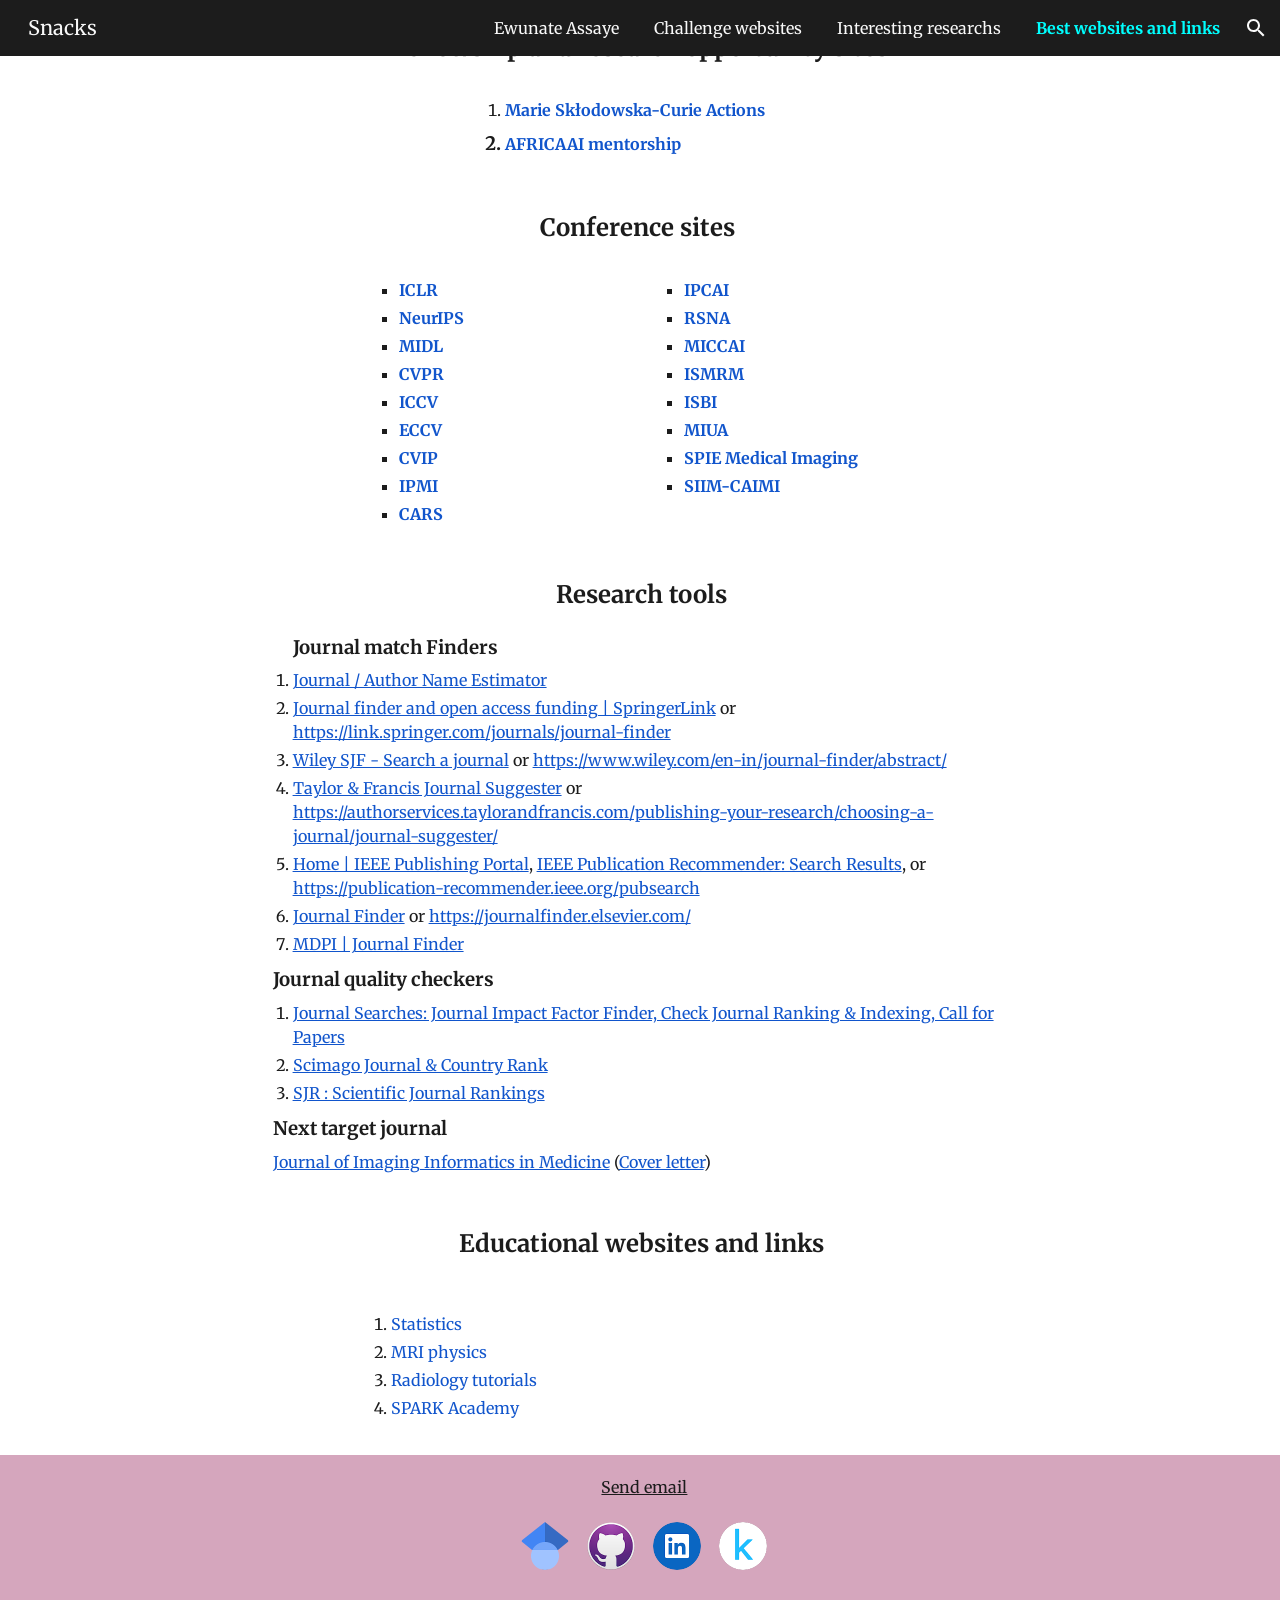
==== commit 0d8b54f0: "Optimize page spacing, compact list and section gaps, and fix MedImgAnnotator link layout" ====
--- a/snacks/index.html
+++ b/snacks/index.html
@@ -1,4 +1,4 @@
-﻿<!DOCTYPE html>
+<!DOCTYPE html>
 <html lang="en-US" itemscope itemtype="http://schema.org/WebPage">
   <head>
     <meta charset="utf-8">
@@ -30,7 +30,23 @@
 
     <title>Snacks - Best websites and links</title>
     <style jsname="ptDGoc" nonce="YIWYh14LHrMHUpCIrv5Sow">.htnAL{height: 27.0pt; font-size: 12.0pt; font-family: Merriweather; font-weight: 400; font-style: normal;}.QmpIrf{background-color: rgba(255,255,255,1); color: rgba(28,28,28,1); border-color: rgba(28,28,28,1);}.xkUom{background-color: rgba(0,0,0,0); color: rgba(28,28,28,1); border-color: rgba(28,28,28,1);}.KjwKmc{background-color: rgba(0,0,0,0); color: rgba(28,28,28,1); border-color: rgba(0,0,0,0);}.qeLZfd .QmpIrf{background-color: rgba(0,255,255,1); color: rgba(28,28,28,1); border-color: rgba(0,255,255,1);}.qeLZfd .xkUom{background-color: rgba(0,0,0,0); color: rgba(28,28,28,1); border-color: rgba(28,28,28,1);}.qeLZfd .KjwKmc{background-color: rgba(0,0,0,0); color: rgba(28,28,28,1); border-color: rgba(0,0,0,0);}.lQAHbd .QmpIrf{background-color: rgba(0,255,255,1); color: rgba(28,28,28,1); border-color: rgba(0,255,255,1);}.lQAHbd .xkUom{background-color: rgba(0,0,0,0); color: rgba(28,28,28,1); border-color: rgba(28,28,28,1);}.lQAHbd .KjwKmc{background-color: rgba(0,0,0,0); color: rgba(28,28,28,1); border-color: rgba(0,0,0,0);}.tpmmCb .QmpIrf{background-color: rgba(255,255,255,1); color: rgba(28,28,28,1); border-color: rgba(28,28,28,1);}.tpmmCb .xkUom{background-color: rgba(0,0,0,0); color: rgba(28,28,28,1); border-color: rgba(28,28,28,1);}.tpmmCb .KjwKmc{background-color: rgba(0,0,0,0); color: rgba(28,28,28,1); border-color: rgba(0,0,0,0);}.nyKByd .QmpIrf{background-color: rgba(0,255,255,1); color: rgba(28,28,28,1); border-color: rgba(0,255,255,1);}.nyKByd .xkUom{background-color: rgba(0,0,0,0); color: rgba(0,255,255,1); border-color: rgba(0,255,255,1);}.nyKByd .KjwKmc{background-color: rgba(0,0,0,0); color: rgba(0,255,255,1); border-color: rgba(0,0,0,0);}.iwQgFb{background-color: rgba(0,0,0,0.150000006); height: 2.0px; margin-top: 8.5px;}.qeLZfd .iwQgFb{background-color: rgba(0,0,0,0.150000006); height: 2.0px; margin-top: 8.5px;}.lQAHbd .iwQgFb{background-color: rgba(0,0,0,0.150000006); height: 2.0px; margin-top: 8.5px;}.CbiMKe{background-color: rgba(28,28,28,1);}.qeLZfd .CbiMKe{background-color: rgba(0,255,255,1);}.lQAHbd .CbiMKe{background-color: rgba(0,255,255,1);}.tpmmCb .CbiMKe{background-color: rgba(0,255,255,1);}.nyKByd .CbiMKe{background-color: rgba(0,255,255,1);}.PsKE7e{font-family: Merriweather;}.TlfmSc{font-family: Merriweather;}.Zjiec{font-family: Merriweather;}@media only screen and (max-width: 479px){.TlfmSc{font-size: 13.0pt;}}@media only screen and (min-width: 480px) and (max-width: 767px){.TlfmSc{font-size: 14.0pt;}}@media only screen and (min-width: 768px) and (max-width: 1279px){.TlfmSc{font-size: 15.0pt;}}@media only screen and (min-width: 1280px){.TlfmSc{font-size: 15.0pt;}}@media only screen and (max-width: 479px){.Zjiec{font-size: 16.0pt;}}@media only screen and (min-width: 480px) and (max-width: 767px){.Zjiec{font-size: 18.0pt;}}@media only screen and (min-width: 768px) and (max-width: 1279px){.Zjiec{font-size: 20.0pt;}}@media only screen and (min-width: 1280px){.Zjiec{font-size: 20.0pt;}}@media only screen and (max-width: 479px){.PsKE7e{font-size: 12.0pt;}}@media only screen and (min-width: 480px) and (max-width: 767px){.PsKE7e{font-size: 12.0pt;}}@media only screen and (min-width: 768px) and (max-width: 1279px){.PsKE7e{font-size: 12.0pt;}}@media only screen and (min-width: 1280px){.PsKE7e{font-size: 12.0pt;}}.hDrhEe{padding-top: 8.0px; padding-bottom: 8.0px;}.Zjiec{margin: 48px 32px 62px 48px;}.XMyrgf{margin: 48px 32px 0 48px;}.JzO0Vc{background-color: rgba(28,28,28,1);}.zDUgLc{background-color: rgba(28,28,28,1);}.eWDljc{background-color: rgba(28,28,28,1);}.wgxiMe{background-color: rgba(28,28,28,1);}.YSH9J{color: rgba(249,249,249,1);}.iWs3gf.chg4Jd:focus{background-color: rgba(249,249,249,0.1199999973);}.oNsfjf{color: rgba(249,249,249,1);}.YSH9J:not(.tCHXDc):not(.TlfmSc):not(.M9vuGd):hover{color: rgba(249,249,249,0.8199999928);}.oNsfjf:not(.tCHXDc):not(.Zjiec):not(.lhZOrc):hover{color: rgba(249,249,249,0.8199999928);}.GBy4H .YSH9J{color: rgba(249,249,249,1);}.GBy4H .iWs3gf.chg4Jd:focus{background-color: rgba(249,249,249,0.1199999973);}.GBy4H .PsKE7e.YSH9J:not(.M9vuGd):hover{color: rgba(249,249,249,0.8199999928);}.LBrwzc .YSH9J{color: rgba(28,28,28,1);}.LBrwzc .iWs3gf.chg4Jd:focus{background-color: rgba(28,28,28,0.1199999973);}.LBrwzc .PsKE7e.YSH9J:not(.M9vuGd):hover{color: rgba(28,28,28,0.8199999928);}.GBy4H .oNsfjf{color: rgba(249,249,249,1);}.GBy4H .PsKE7e.oNsfjf:not(.lhZOrc):hover{color: rgba(249,249,249,0.8199999928);}.LBrwzc .oNsfjf{color: rgba(28,28,28,1);}.LBrwzc .PsKE7e.oNsfjf:not(.lhZOrc):hover{color: rgba(28,28,28,0.8199999928);}.M9vuGd .aJHbb{color: rgba(0,255,255,1); font-weight: bold;}.GBy4H .M9vuGd .aJHbb{color: rgba(0,255,255,1); font-weight: bold;}.LBrwzc .M9vuGd .aJHbb{color: rgba(28,28,28,1); font-weight: bold;}.lhZOrc{background-color: rgba(0,255,255,1); color: rgba(28,28,28,1);}.lhZOrc{background-color: rgba(0,255,255,1); color: rgba(28,28,28,1);}.lhZOrc{background-color: rgba(0,234,234,1); color: rgba(28,28,28,1);}.LB7kq{padding-bottom: 56px; padding-top: 112px;}.qnVSj{color: rgba(28,28,28,1);}.zfr3Q{color: rgba(28,28,28,1);}.qeLZfd .qnVSj{color: rgba(28,28,28,1);}.qeLZfd .zfr3Q{color: rgba(28,28,28,1);}.lQAHbd .qnVSj{color: rgba(28,28,28,1);}.lQAHbd .zfr3Q{color: rgba(28,28,28,1);}.tpmmCb .qnVSj{color: rgba(28,28,28,1);}.tpmmCb .zfr3Q{color: rgba(28,28,28,1);}.nyKByd .qnVSj{color: rgba(249,249,249,1);}.nyKByd .zfr3Q{color: rgba(249,249,249,1);}.qLrapd{color: rgba(28,28,28,1);}.duRjpb{color: rgba(28,28,28,1);}.duRjpb .OUGEr{color: rgba(28,28,28,1);}.qeLZfd .qLrapd{color: rgba(152,0,0,1);}.qeLZfd .duRjpb{color: rgba(152,0,0,1);}.qeLZfd .duRjpb .OUGEr{color: rgba(152,0,0,1);}.lQAHbd .qLrapd{color: rgba(28,28,28,1);}.lQAHbd .duRjpb{color: rgba(28,28,28,1);}.lQAHbd .duRjpb .OUGEr{color: rgba(28,28,28,1);}.tpmmCb .qLrapd{color: rgba(28,28,28,1);}.tpmmCb .duRjpb{color: rgba(28,28,28,1);}.tpmmCb .duRjpb .OUGEr{color: rgba(28,28,28,1);}.nyKByd .qLrapd{color: rgba(249,249,249,1);}.nyKByd .duRjpb{color: rgba(249,249,249,1);}.nyKByd .duRjpb .OUGEr{color: rgba(249,249,249,1);}.aHM7ed{color: rgba(28,28,28,1);}.JYVBee{color: rgba(28,28,28,1);}.JYVBee .OUGEr{color: rgba(28,28,28,1);}.qeLZfd .aHM7ed{color: rgba(152,0,0,1);}.qeLZfd .JYVBee{color: rgba(152,0,0,1);}.qeLZfd .JYVBee .OUGEr{color: rgba(152,0,0,1);}.lQAHbd .aHM7ed{color: rgba(28,28,28,1);}.lQAHbd .JYVBee{color: rgba(28,28,28,1);}.lQAHbd .JYVBee .OUGEr{color: rgba(28,28,28,1);}.tpmmCb .aHM7ed{color: rgba(28,28,28,1);}.tpmmCb .JYVBee{color: rgba(28,28,28,1);}.tpmmCb .JYVBee .OUGEr{color: rgba(28,28,28,1);}.nyKByd .aHM7ed{color: rgba(249,249,249,1);}.nyKByd .JYVBee{color: rgba(249,249,249,1);}.nyKByd .JYVBee .OUGEr{color: rgba(249,249,249,1);}.NHD4Gf{color: rgba(28,28,28,1);}.OmQG5e{color: rgba(28,28,28,1);}.OmQG5e .OUGEr{color: rgba(28,28,28,1);}.qeLZfd .NHD4Gf{color: rgba(152,0,0,1);}.qeLZfd .OmQG5e{color: rgba(152,0,0,1);}.qeLZfd .OmQG5e .OUGEr{color: rgba(152,0,0,1);}.lQAHbd .NHD4Gf{color: rgba(28,28,28,1);}.lQAHbd .OmQG5e{color: rgba(28,28,28,1);}.lQAHbd .OmQG5e .OUGEr{color: rgba(28,28,28,1);}.tpmmCb .NHD4Gf{color: rgba(28,28,28,1);}.tpmmCb .OmQG5e{color: rgba(28,28,28,1);}.tpmmCb .OmQG5e .OUGEr{color: rgba(28,28,28,1);}.nyKByd .NHD4Gf{color: rgba(249,249,249,1);}.nyKByd .OmQG5e{color: rgba(249,249,249,1);}.nyKByd .OmQG5e .OUGEr{color: rgba(249,249,249,1);}.Glwbz{color: rgba(28,28,28,1);}.TMjjoe{color: rgba(28,28,28,1);}.qeLZfd .Glwbz{color: rgba(28,28,28,1);}.qeLZfd .TMjjoe{color: rgba(28,28,28,1);}.lQAHbd .Glwbz{color: rgba(28,28,28,1);}.lQAHbd .TMjjoe{color: rgba(28,28,28,1);}.tpmmCb .Glwbz{color: rgba(28,28,28,1);}.tpmmCb .TMjjoe{color: rgba(28,28,28,1);}.nyKByd .Glwbz{color: rgba(249,249,249,1);}.nyKByd .TMjjoe{color: rgba(249,249,249,1);}.aw5Odc{color: rgba(28,28,28,1);}a.chg4Jd:focus{box-shadow: 0 0 0 2px rgba(255, 255, 255, 0.8), 0 0 0 4px rgba(28, 28, 28, 1);}.htnAL:focus-within{box-shadow: 0 0 0 2px rgba(255, 255, 255, 0.8), 0 0 0 4px rgba(28, 28, 28, 1);}.qeLZfd .aw5Odc{color: rgba(28,28,28,1);}.qeLZfd a.chg4Jd:focus{box-shadow: 0 0 0 2px rgba(255, 255, 255, 0.8), 0 0 0 4px rgba(28, 28, 28, 1);}.qeLZfd .htnAL:focus-within{box-shadow: 0 0 0 2px rgba(255, 255, 255, 0.8), 0 0 0 4px rgba(28, 28, 28, 1);}.lQAHbd .aw5Odc{color: rgba(28,28,28,1);}.lQAHbd a.chg4Jd:focus{box-shadow: 0 0 0 2px rgba(255, 255, 255, 0.8), 0 0 0 4px rgba(28, 28, 28, 1);}.lQAHbd .htnAL:focus-within{box-shadow: 0 0 0 2px rgba(255, 255, 255, 0.8), 0 0 0 4px rgba(28, 28, 28, 1);}.tpmmCb .aw5Odc{color: rgba(28,28,28,1);}.tpmmCb a.chg4Jd:focus{box-shadow: 0 0 0 2px rgba(255, 255, 255, 0.8), 0 0 0 4px rgba(28, 28, 28, 1);}.tpmmCb .htnAL:focus-within{box-shadow: 0 0 0 2px rgba(255, 255, 255, 0.8), 0 0 0 4px rgba(28, 28, 28, 1);}.nyKByd .aw5Odc{color: rgba(249,249,249,1);}.nyKByd a.chg4Jd:focus{box-shadow: 0 0 0 2px rgba(255, 255, 255, 0.8), 0 0 0 4px rgba(249, 249, 249, 1);}.nyKByd .htnAL:focus-within{box-shadow: 0 0 0 2px rgba(255, 255, 255, 0.8), 0 0 0 4px rgba(249, 249, 249, 1);}.ImnMyf{color: rgba(28,28,28,1);}.Vs12Bd{color: rgba(28,28,28,1);}.S5d9Rd{color: rgba(28,28,28,1);}.yaqOZd:before{display: block; background-color: rgba(255,255,255,1);}.yaqOZd.qeLZfd:before{display: block; background-color: rgba(74,134,232,1);}.yaqOZd.lQAHbd:before{display: block; background-color: rgba(213,166,189,1);}.O13XJf{height: 340px;}.nyKByd .Wew9ke{fill: rgba(255,255,255,1);}.tpmmCb .Wew9ke{fill: rgba(0,0,0,0.5400000215);}@media only screen and (max-width: 479px){.O13XJf{height: 250px;}}.SBrW1{height: 430px;}.M63kCb{background-color: rgba(255,255,255,1);}.xgQ6eb{background-color: rgba(255,255,255,1);}.mtsG9b{background-color: rgba(0,0,0,0.0299999993); outline-color: rgba(0,0,0,0.1000000015);}.qeLZfd .mtsG9b{background-color: rgba(0,0,0,0.0299999993); outline-color: rgba(0,0,0,0.1000000015);}.lQAHbd .mtsG9b{background-color: rgba(0,0,0,0.0299999993); outline-color: rgba(0,0,0,0.1000000015);}.Mt0nFe{border-color: rgba(0,0,0,0.1000000015);}.qeLZfd .Mt0nFe{border-color: rgba(0,0,0,0.1000000015);}.lQAHbd .Mt0nFe{border-color: rgba(0,0,0,0.1000000015);}.ImnMyf{background-color: rgba(255,255,255,1);}.Vs12Bd{background-color: rgba(74,134,232,1);}.S5d9Rd{background-color: rgba(213,166,189,1);}.Wwnuce:not(.zX62Be){color: rgba(0,0,0,0.5400000215); fill: rgba(0,0,0,0.5400000215);}.qeLZfd .Wwnuce:not(.zX62Be){color: rgba(0,0,0,0.5400000215); fill: rgba(0,0,0,0.5400000215);}.lQAHbd .Wwnuce:not(.zX62Be){color: rgba(0,0,0,0.5400000215); fill: rgba(0,0,0,0.5400000215);}.tpmmCb .Wwnuce:not(.zX62Be){color: rgba(0,0,0,0.5400000215); fill: rgba(0,0,0,0.5400000215);}.nyKByd .Wwnuce:not(.zX62Be){color: rgba(255,255,255,0.3199999928); fill: rgba(255,255,255,0.3199999928);}.yaqOZd.O13XJf:before{background-color: rgba(0,255,255,1);}.CMArNe{background-color: rgba(0,255,255,1);}@media only screen and (min-width: 768px){.yaqOZd:not(.LB7kq):not(.WxWicb){padding-top: 1.5rem; padding-bottom: 1.5rem;}}.j5pSsc{padding-left: 5px; padding-right: 5px;}.ZcASvf-AhqUyc-R6PoUb.SQVYQc .QjXeod{padding-top: 30.0%;}.ZcASvf-AhqUyc-R6PoUb.SQVYQc .KpytNd{width: 15.0%;}@media only screen{.ZcASvf-AhqUyc-R6PoUb.SQVYQc .LkDMRd{padding-left: 15.0%; padding-right: 15.0%;}}@media only screen{.ZcASvf-AhqUyc-R6PoUb.pdLmec .thH0zb{padding-left: 15.0%; padding-right: 15.0%;}}@media only screen{.ZcASvf-AhqUyc-R6PoUb .JFjBQd{left: -17.647058823529413%; right: -17.647058823529413%;}}@media only screen{.ZcASvf-AhqUyc-R6PoUb .JFjBQd .RQS9hb{left: 30.0%; width: 40.0%;}}.Ktthjf-AhqUyc-R6PoUb.SQVYQc .QjXeod{padding-top: 30.0%;}.Ktthjf-AhqUyc-R6PoUb.SQVYQc .KpytNd{width: 15.0%;}@media only screen and (min-width: 480px){.Ktthjf-AhqUyc-R6PoUb.SQVYQc .LkDMRd{padding-left: 15.0%; padding-right: 15.0%;}}@media only screen and (min-width: 480px){.Ktthjf-AhqUyc-R6PoUb.pdLmec .thH0zb{padding-left: 15.0%; padding-right: 15.0%;}}@media only screen and (min-width: 480px){.Ktthjf-AhqUyc-R6PoUb .JFjBQd{left: -17.647058823529413%; right: -17.647058823529413%;}}@media only screen and (min-width: 480px){.Ktthjf-AhqUyc-R6PoUb .JFjBQd .RQS9hb{left: 30.0%; width: 40.0%;}}.Ft7HRd-AhqUyc-R6PoUb.SQVYQc .QjXeod{padding-top: 30.0%;}.Ft7HRd-AhqUyc-R6PoUb.SQVYQc .KpytNd{width: 15.0%;}@media only screen and (min-width: 768px){.Ft7HRd-AhqUyc-R6PoUb.SQVYQc .LkDMRd{padding-left: 15.0%; padding-right: 15.0%;}}@media only screen and (min-width: 768px){.Ft7HRd-AhqUyc-R6PoUb.pdLmec .thH0zb{padding-left: 15.0%; padding-right: 15.0%;}}@media only screen and (min-width: 768px){.Ft7HRd-AhqUyc-R6PoUb .JFjBQd{left: -17.647058823529413%; right: -17.647058823529413%;}}@media only screen and (min-width: 768px){.Ft7HRd-AhqUyc-R6PoUb .JFjBQd .RQS9hb{left: 30.0%; width: 40.0%;}}.ZcASvf-AhqUyc-ibL1re.SQVYQc .QjXeod{padding-top: 15.0%;}.ZcASvf-AhqUyc-ibL1re.SQVYQc .KpytNd{width: 7.5%;}@media only screen{.ZcASvf-AhqUyc-ibL1re.SQVYQc .LkDMRd{padding-left: 7.5%; padding-right: 7.5%;}}@media only screen{.ZcASvf-AhqUyc-ibL1re.pdLmec .thH0zb{padding-left: 7.5%; padding-right: 7.5%;}}@media only screen{.ZcASvf-AhqUyc-ibL1re .JFjBQd{left: -8.108108108108107%; right: -8.108108108108107%;}}@media only screen{.ZcASvf-AhqUyc-ibL1re .JFjBQd .RQS9hb{left: 15.0%; width: 70.0%;}}.Ktthjf-AhqUyc-ibL1re.SQVYQc .QjXeod{padding-top: 15.0%;}.Ktthjf-AhqUyc-ibL1re.SQVYQc .KpytNd{width: 7.5%;}@media only screen and (min-width: 480px){.Ktthjf-AhqUyc-ibL1re.SQVYQc .LkDMRd{padding-left: 7.5%; padding-right: 7.5%;}}@media only screen and (min-width: 480px){.Ktthjf-AhqUyc-ibL1re.pdLmec .thH0zb{padding-left: 7.5%; padding-right: 7.5%;}}@media only screen and (min-width: 480px){.Ktthjf-AhqUyc-ibL1re .JFjBQd{left: -8.108108108108107%; right: -8.108108108108107%;}}@media only screen and (min-width: 480px){.Ktthjf-AhqUyc-ibL1re .JFjBQd .RQS9hb{left: 15.0%; width: 70.0%;}}.Ft7HRd-AhqUyc-ibL1re.SQVYQc .QjXeod{padding-top: 15.0%;}.Ft7HRd-AhqUyc-ibL1re.SQVYQc .KpytNd{width: 7.5%;}@media only screen and (min-width: 768px){.Ft7HRd-AhqUyc-ibL1re.SQVYQc .LkDMRd{padding-left: 7.5%; padding-right: 7.5%;}}@media only screen and (min-width: 768px){.Ft7HRd-AhqUyc-ibL1re.pdLmec .thH0zb{padding-left: 7.5%; padding-right: 7.5%;}}@media only screen and (min-width: 768px){.Ft7HRd-AhqUyc-ibL1re .JFjBQd{left: -8.108108108108107%; right: -8.108108108108107%;}}@media only screen and (min-width: 768px){.Ft7HRd-AhqUyc-ibL1re .JFjBQd .RQS9hb{left: 15.0%; width: 70.0%;}}.ZcASvf-AhqUyc-c5RTEf.SQVYQc .QjXeod{padding-top: 10.0%;}.ZcASvf-AhqUyc-c5RTEf.SQVYQc .KpytNd{width: 5.0%;}@media only screen{.ZcASvf-AhqUyc-c5RTEf.SQVYQc .LkDMRd{padding-left: 5.0%; padding-right: 5.0%;}}@media only screen{.ZcASvf-AhqUyc-c5RTEf.pdLmec .thH0zb{padding-left: 5.0%; padding-right: 5.0%;}}@media only screen{.ZcASvf-AhqUyc-c5RTEf .JFjBQd{left: -5.263157894736842%; right: -5.263157894736842%;}}@media only screen{.ZcASvf-AhqUyc-c5RTEf .JFjBQd .RQS9hb{left: 10.0%; width: 80.0%;}}.Ktthjf-AhqUyc-c5RTEf.SQVYQc .QjXeod{padding-top: 10.0%;}.Ktthjf-AhqUyc-c5RTEf.SQVYQc .KpytNd{width: 5.0%;}@media only screen and (min-width: 480px){.Ktthjf-AhqUyc-c5RTEf.SQVYQc .LkDMRd{padding-left: 5.0%; padding-right: 5.0%;}}@media only screen and (min-width: 480px){.Ktthjf-AhqUyc-c5RTEf.pdLmec .thH0zb{padding-left: 5.0%; padding-right: 5.0%;}}@media only screen and (min-width: 480px){.Ktthjf-AhqUyc-c5RTEf .JFjBQd{left: -5.263157894736842%; right: -5.263157894736842%;}}@media only screen and (min-width: 480px){.Ktthjf-AhqUyc-c5RTEf .JFjBQd .RQS9hb{left: 10.0%; width: 80.0%;}}.Ft7HRd-AhqUyc-c5RTEf.SQVYQc .QjXeod{padding-top: 10.0%;}.Ft7HRd-AhqUyc-c5RTEf.SQVYQc .KpytNd{width: 5.0%;}@media only screen and (min-width: 768px){.Ft7HRd-AhqUyc-c5RTEf.SQVYQc .LkDMRd{padding-left: 5.0%; padding-right: 5.0%;}}@media only screen and (min-width: 768px){.Ft7HRd-AhqUyc-c5RTEf.pdLmec .thH0zb{padding-left: 5.0%; padding-right: 5.0%;}}@media only screen and (min-width: 768px){.Ft7HRd-AhqUyc-c5RTEf .JFjBQd{left: -5.263157894736842%; right: -5.263157894736842%;}}@media only screen and (min-width: 768px){.Ft7HRd-AhqUyc-c5RTEf .JFjBQd .RQS9hb{left: 10.0%; width: 80.0%;}}.ZcASvf-AhqUyc-II5mzb.SQVYQc .QjXeod{padding-top: 7.5%;}.ZcASvf-AhqUyc-II5mzb.SQVYQc .KpytNd{width: 3.75%;}@media only screen{.ZcASvf-AhqUyc-II5mzb.SQVYQc .LkDMRd{padding-left: 3.75%; padding-right: 3.75%;}}@media only screen{.ZcASvf-AhqUyc-II5mzb.pdLmec .thH0zb{padding-left: 3.75%; padding-right: 3.75%;}}@media only screen{.ZcASvf-AhqUyc-II5mzb .JFjBQd{left: -3.896103896103896%; right: -3.896103896103896%;}}@media only screen{.ZcASvf-AhqUyc-II5mzb .JFjBQd .RQS9hb{left: 7.5%; width: 85.0%;}}.Ktthjf-AhqUyc-II5mzb.SQVYQc .QjXeod{padding-top: 7.5%;}.Ktthjf-AhqUyc-II5mzb.SQVYQc .KpytNd{width: 3.75%;}@media only screen and (min-width: 480px){.Ktthjf-AhqUyc-II5mzb.SQVYQc .LkDMRd{padding-left: 3.75%; padding-right: 3.75%;}}@media only screen and (min-width: 480px){.Ktthjf-AhqUyc-II5mzb.pdLmec .thH0zb{padding-left: 3.75%; padding-right: 3.75%;}}@media only screen and (min-width: 480px){.Ktthjf-AhqUyc-II5mzb .JFjBQd{left: -3.896103896103896%; right: -3.896103896103896%;}}@media only screen and (min-width: 480px){.Ktthjf-AhqUyc-II5mzb .JFjBQd .RQS9hb{left: 7.5%; width: 85.0%;}}.Ft7HRd-AhqUyc-II5mzb.SQVYQc .QjXeod{padding-top: 7.5%;}.Ft7HRd-AhqUyc-II5mzb.SQVYQc .KpytNd{width: 3.75%;}@media only screen and (min-width: 768px){.Ft7HRd-AhqUyc-II5mzb.SQVYQc .LkDMRd{padding-left: 3.75%; padding-right: 3.75%;}}@media only screen and (min-width: 768px){.Ft7HRd-AhqUyc-II5mzb.pdLmec .thH0zb{padding-left: 3.75%; padding-right: 3.75%;}}@media only screen and (min-width: 768px){.Ft7HRd-AhqUyc-II5mzb .JFjBQd{left: -3.896103896103896%; right: -3.896103896103896%;}}@media only screen and (min-width: 768px){.Ft7HRd-AhqUyc-II5mzb .JFjBQd .RQS9hb{left: 7.5%; width: 85.0%;}}.ZcASvf-AhqUyc-wNfPc.SQVYQc .QjXeod{padding-top: 6.0%;}.ZcASvf-AhqUyc-wNfPc.SQVYQc .KpytNd{width: 3.0%;}@media only screen{.ZcASvf-AhqUyc-wNfPc.SQVYQc .LkDMRd{padding-left: 3.0%; padding-right: 3.0%;}}@media only screen{.ZcASvf-AhqUyc-wNfPc.pdLmec .thH0zb{padding-left: 3.0%; padding-right: 3.0%;}}@media only screen{.ZcASvf-AhqUyc-wNfPc .JFjBQd{left: -3.0927835051546393%; right: -3.0927835051546393%;}}@media only screen{.ZcASvf-AhqUyc-wNfPc .JFjBQd .RQS9hb{left: 6.0%; width: 88.0%;}}.Ktthjf-AhqUyc-wNfPc.SQVYQc .QjXeod{padding-top: 6.0%;}.Ktthjf-AhqUyc-wNfPc.SQVYQc .KpytNd{width: 3.0%;}@media only screen and (min-width: 480px){.Ktthjf-AhqUyc-wNfPc.SQVYQc .LkDMRd{padding-left: 3.0%; padding-right: 3.0%;}}@media only screen and (min-width: 480px){.Ktthjf-AhqUyc-wNfPc.pdLmec .thH0zb{padding-left: 3.0%; padding-right: 3.0%;}}@media only screen and (min-width: 480px){.Ktthjf-AhqUyc-wNfPc .JFjBQd{left: -3.0927835051546393%; right: -3.0927835051546393%;}}@media only screen and (min-width: 480px){.Ktthjf-AhqUyc-wNfPc .JFjBQd .RQS9hb{left: 6.0%; width: 88.0%;}}.Ft7HRd-AhqUyc-wNfPc.SQVYQc .QjXeod{padding-top: 6.0%;}.Ft7HRd-AhqUyc-wNfPc.SQVYQc .KpytNd{width: 3.0%;}@media only screen and (min-width: 768px){.Ft7HRd-AhqUyc-wNfPc.SQVYQc .LkDMRd{padding-left: 3.0%; padding-right: 3.0%;}}@media only screen and (min-width: 768px){.Ft7HRd-AhqUyc-wNfPc.pdLmec .thH0zb{padding-left: 3.0%; padding-right: 3.0%;}}@media only screen and (min-width: 768px){.Ft7HRd-AhqUyc-wNfPc .JFjBQd{left: -3.0927835051546393%; right: -3.0927835051546393%;}}@media only screen and (min-width: 768px){.Ft7HRd-AhqUyc-wNfPc .JFjBQd .RQS9hb{left: 6.0%; width: 88.0%;}}.ZcASvf-AhqUyc-qWD73c.SQVYQc .QjXeod{padding-top: 5.0%;}.ZcASvf-AhqUyc-qWD73c.SQVYQc .KpytNd{width: 2.5%;}@media only screen{.ZcASvf-AhqUyc-qWD73c.SQVYQc .LkDMRd{padding-left: 2.5%; padding-right: 2.5%;}}@media only screen{.ZcASvf-AhqUyc-qWD73c.pdLmec .thH0zb{padding-left: 2.5%; padding-right: 2.5%;}}@media only screen{.ZcASvf-AhqUyc-qWD73c .JFjBQd{left: -2.5641025641025643%; right: -2.5641025641025643%;}}@media only screen{.ZcASvf-AhqUyc-qWD73c .JFjBQd .RQS9hb{left: 5.0%; width: 90.0%;}}.Ktthjf-AhqUyc-qWD73c.SQVYQc .QjXeod{padding-top: 5.0%;}.Ktthjf-AhqUyc-qWD73c.SQVYQc .KpytNd{width: 2.5%;}@media only screen and (min-width: 480px){.Ktthjf-AhqUyc-qWD73c.SQVYQc .LkDMRd{padding-left: 2.5%; padding-right: 2.5%;}}@media only screen and (min-width: 480px){.Ktthjf-AhqUyc-qWD73c.pdLmec .thH0zb{padding-left: 2.5%; padding-right: 2.5%;}}@media only screen and (min-width: 480px){.Ktthjf-AhqUyc-qWD73c .JFjBQd{left: -2.5641025641025643%; right: -2.5641025641025643%;}}@media only screen and (min-width: 480px){.Ktthjf-AhqUyc-qWD73c .JFjBQd .RQS9hb{left: 5.0%; width: 90.0%;}}.Ft7HRd-AhqUyc-qWD73c.SQVYQc .QjXeod{padding-top: 5.0%;}.Ft7HRd-AhqUyc-qWD73c.SQVYQc .KpytNd{width: 2.5%;}@media only screen and (min-width: 768px){.Ft7HRd-AhqUyc-qWD73c.SQVYQc .LkDMRd{padding-left: 2.5%; padding-right: 2.5%;}}@media only screen and (min-width: 768px){.Ft7HRd-AhqUyc-qWD73c.pdLmec .thH0zb{padding-left: 2.5%; padding-right: 2.5%;}}@media only screen and (min-width: 768px){.Ft7HRd-AhqUyc-qWD73c .JFjBQd{left: -2.5641025641025643%; right: -2.5641025641025643%;}}@media only screen and (min-width: 768px){.Ft7HRd-AhqUyc-qWD73c .JFjBQd .RQS9hb{left: 5.0%; width: 90.0%;}}.ZcASvf-AhqUyc-OwsYgb.SQVYQc .QjXeod{padding-top: 4.285714285714286%;}.ZcASvf-AhqUyc-OwsYgb.SQVYQc .KpytNd{width: 2.142857142857143%;}@media only screen{.ZcASvf-AhqUyc-OwsYgb.SQVYQc .LkDMRd{padding-left: 2.142857142857143%; padding-right: 2.142857142857143%;}}@media only screen{.ZcASvf-AhqUyc-OwsYgb.pdLmec .thH0zb{padding-left: 2.142857142857143%; padding-right: 2.142857142857143%;}}@media only screen{.ZcASvf-AhqUyc-OwsYgb .JFjBQd{left: -2.18978102189781%; right: -2.18978102189781%;}}@media only screen{.ZcASvf-AhqUyc-OwsYgb .JFjBQd .RQS9hb{left: 4.285714285714286%; width: 91.42857142857143%;}}.Ktthjf-AhqUyc-OwsYgb.SQVYQc .QjXeod{padding-top: 4.285714285714286%;}.Ktthjf-AhqUyc-OwsYgb.SQVYQc .KpytNd{width: 2.142857142857143%;}@media only screen and (min-width: 480px){.Ktthjf-AhqUyc-OwsYgb.SQVYQc .LkDMRd{padding-left: 2.142857142857143%; padding-right: 2.142857142857143%;}}@media only screen and (min-width: 480px){.Ktthjf-AhqUyc-OwsYgb.pdLmec .thH0zb{padding-left: 2.142857142857143%; padding-right: 2.142857142857143%;}}@media only screen and (min-width: 480px){.Ktthjf-AhqUyc-OwsYgb .JFjBQd{left: -2.18978102189781%; right: -2.18978102189781%;}}@media only screen and (min-width: 480px){.Ktthjf-AhqUyc-OwsYgb .JFjBQd .RQS9hb{left: 4.285714285714286%; width: 91.42857142857143%;}}.Ft7HRd-AhqUyc-OwsYgb.SQVYQc .QjXeod{padding-top: 4.285714285714286%;}.Ft7HRd-AhqUyc-OwsYgb.SQVYQc .KpytNd{width: 2.142857142857143%;}@media only screen and (min-width: 768px){.Ft7HRd-AhqUyc-OwsYgb.SQVYQc .LkDMRd{padding-left: 2.142857142857143%; padding-right: 2.142857142857143%;}}@media only screen and (min-width: 768px){.Ft7HRd-AhqUyc-OwsYgb.pdLmec .thH0zb{padding-left: 2.142857142857143%; padding-right: 2.142857142857143%;}}@media only screen and (min-width: 768px){.Ft7HRd-AhqUyc-OwsYgb .JFjBQd{left: -2.18978102189781%; right: -2.18978102189781%;}}@media only screen and (min-width: 768px){.Ft7HRd-AhqUyc-OwsYgb .JFjBQd .RQS9hb{left: 4.285714285714286%; width: 91.42857142857143%;}}.ZcASvf-AhqUyc-OiUrBf.SQVYQc .QjXeod{padding-top: 3.75%;}.ZcASvf-AhqUyc-OiUrBf.SQVYQc .KpytNd{width: 1.875%;}@media only screen{.ZcASvf-AhqUyc-OiUrBf.SQVYQc .LkDMRd{padding-left: 1.875%; padding-right: 1.875%;}}@media only screen{.ZcASvf-AhqUyc-OiUrBf.pdLmec .thH0zb{padding-left: 1.875%; padding-right: 1.875%;}}@media only screen{.ZcASvf-AhqUyc-OiUrBf .JFjBQd{left: -1.910828025477707%; right: -1.910828025477707%;}}@media only screen{.ZcASvf-AhqUyc-OiUrBf .JFjBQd .RQS9hb{left: 3.75%; width: 92.5%;}}.Ktthjf-AhqUyc-OiUrBf.SQVYQc .QjXeod{padding-top: 3.75%;}.Ktthjf-AhqUyc-OiUrBf.SQVYQc .KpytNd{width: 1.875%;}@media only screen and (min-width: 480px){.Ktthjf-AhqUyc-OiUrBf.SQVYQc .LkDMRd{padding-left: 1.875%; padding-right: 1.875%;}}@media only screen and (min-width: 480px){.Ktthjf-AhqUyc-OiUrBf.pdLmec .thH0zb{padding-left: 1.875%; padding-right: 1.875%;}}@media only screen and (min-width: 480px){.Ktthjf-AhqUyc-OiUrBf .JFjBQd{left: -1.910828025477707%; right: -1.910828025477707%;}}@media only screen and (min-width: 480px){.Ktthjf-AhqUyc-OiUrBf .JFjBQd .RQS9hb{left: 3.75%; width: 92.5%;}}.Ft7HRd-AhqUyc-OiUrBf.SQVYQc .QjXeod{padding-top: 3.75%;}.Ft7HRd-AhqUyc-OiUrBf.SQVYQc .KpytNd{width: 1.875%;}@media only screen and (min-width: 768px){.Ft7HRd-AhqUyc-OiUrBf.SQVYQc .LkDMRd{padding-left: 1.875%; padding-right: 1.875%;}}@media only screen and (min-width: 768px){.Ft7HRd-AhqUyc-OiUrBf.pdLmec .thH0zb{padding-left: 1.875%; padding-right: 1.875%;}}@media only screen and (min-width: 768px){.Ft7HRd-AhqUyc-OiUrBf .JFjBQd{left: -1.910828025477707%; right: -1.910828025477707%;}}@media only screen and (min-width: 768px){.Ft7HRd-AhqUyc-OiUrBf .JFjBQd .RQS9hb{left: 3.75%; width: 92.5%;}}.ZcASvf-AhqUyc-Clt0zb.SQVYQc .QjXeod{padding-top: 3.3333333333333335%;}.ZcASvf-AhqUyc-Clt0zb.SQVYQc .KpytNd{width: 1.6666666666666667%;}@media only screen{.ZcASvf-AhqUyc-Clt0zb.SQVYQc .LkDMRd{padding-left: 1.6666666666666667%; padding-right: 1.6666666666666667%;}}@media only screen{.ZcASvf-AhqUyc-Clt0zb.pdLmec .thH0zb{padding-left: 1.6666666666666667%; padding-right: 1.6666666666666667%;}}@media only screen{.ZcASvf-AhqUyc-Clt0zb .JFjBQd{left: -1.6949152542372883%; right: -1.6949152542372883%;}}@media only screen{.ZcASvf-AhqUyc-Clt0zb .JFjBQd .RQS9hb{left: 3.3333333333333335%; width: 93.33333333333333%;}}.Ktthjf-AhqUyc-Clt0zb.SQVYQc .QjXeod{padding-top: 3.3333333333333335%;}.Ktthjf-AhqUyc-Clt0zb.SQVYQc .KpytNd{width: 1.6666666666666667%;}@media only screen and (min-width: 480px){.Ktthjf-AhqUyc-Clt0zb.SQVYQc .LkDMRd{padding-left: 1.6666666666666667%; padding-right: 1.6666666666666667%;}}@media only screen and (min-width: 480px){.Ktthjf-AhqUyc-Clt0zb.pdLmec .thH0zb{padding-left: 1.6666666666666667%; padding-right: 1.6666666666666667%;}}@media only screen and (min-width: 480px){.Ktthjf-AhqUyc-Clt0zb .JFjBQd{left: -1.6949152542372883%; right: -1.6949152542372883%;}}@media only screen and (min-width: 480px){.Ktthjf-AhqUyc-Clt0zb .JFjBQd .RQS9hb{left: 3.3333333333333335%; width: 93.33333333333333%;}}.Ft7HRd-AhqUyc-Clt0zb.SQVYQc .QjXeod{padding-top: 3.3333333333333335%;}.Ft7HRd-AhqUyc-Clt0zb.SQVYQc .KpytNd{width: 1.6666666666666667%;}@media only screen and (min-width: 768px){.Ft7HRd-AhqUyc-Clt0zb.SQVYQc .LkDMRd{padding-left: 1.6666666666666667%; padding-right: 1.6666666666666667%;}}@media only screen and (min-width: 768px){.Ft7HRd-AhqUyc-Clt0zb.pdLmec .thH0zb{padding-left: 1.6666666666666667%; padding-right: 1.6666666666666667%;}}@media only screen and (min-width: 768px){.Ft7HRd-AhqUyc-Clt0zb .JFjBQd{left: -1.6949152542372883%; right: -1.6949152542372883%;}}@media only screen and (min-width: 768px){.Ft7HRd-AhqUyc-Clt0zb .JFjBQd .RQS9hb{left: 3.3333333333333335%; width: 93.33333333333333%;}}.ZcASvf-AhqUyc-EehZO.SQVYQc .QjXeod{padding-top: 3.0%;}.ZcASvf-AhqUyc-EehZO.SQVYQc .KpytNd{width: 1.5%;}@media only screen{.ZcASvf-AhqUyc-EehZO.SQVYQc .LkDMRd{padding-left: 1.5%; padding-right: 1.5%;}}@media only screen{.ZcASvf-AhqUyc-EehZO.pdLmec .thH0zb{padding-left: 1.5%; padding-right: 1.5%;}}@media only screen{.ZcASvf-AhqUyc-EehZO .JFjBQd{left: -1.5228426395939088%; right: -1.5228426395939088%;}}@media only screen{.ZcASvf-AhqUyc-EehZO .JFjBQd .RQS9hb{left: 3.0%; width: 94.0%;}}.Ktthjf-AhqUyc-EehZO.SQVYQc .QjXeod{padding-top: 3.0%;}.Ktthjf-AhqUyc-EehZO.SQVYQc .KpytNd{width: 1.5%;}@media only screen and (min-width: 480px){.Ktthjf-AhqUyc-EehZO.SQVYQc .LkDMRd{padding-left: 1.5%; padding-right: 1.5%;}}@media only screen and (min-width: 480px){.Ktthjf-AhqUyc-EehZO.pdLmec .thH0zb{padding-left: 1.5%; padding-right: 1.5%;}}@media only screen and (min-width: 480px){.Ktthjf-AhqUyc-EehZO .JFjBQd{left: -1.5228426395939088%; right: -1.5228426395939088%;}}@media only screen and (min-width: 480px){.Ktthjf-AhqUyc-EehZO .JFjBQd .RQS9hb{left: 3.0%; width: 94.0%;}}.Ft7HRd-AhqUyc-EehZO.SQVYQc .QjXeod{padding-top: 3.0%;}.Ft7HRd-AhqUyc-EehZO.SQVYQc .KpytNd{width: 1.5%;}@media only screen and (min-width: 768px){.Ft7HRd-AhqUyc-EehZO.SQVYQc .LkDMRd{padding-left: 1.5%; padding-right: 1.5%;}}@media only screen and (min-width: 768px){.Ft7HRd-AhqUyc-EehZO.pdLmec .thH0zb{padding-left: 1.5%; padding-right: 1.5%;}}@media only screen and (min-width: 768px){.Ft7HRd-AhqUyc-EehZO .JFjBQd{left: -1.5228426395939088%; right: -1.5228426395939088%;}}@media only screen and (min-width: 768px){.Ft7HRd-AhqUyc-EehZO .JFjBQd .RQS9hb{left: 3.0%; width: 94.0%;}}.ZcASvf-AhqUyc-zQtlcf.SQVYQc .QjXeod{padding-top: 2.727272727272727%;}.ZcASvf-AhqUyc-zQtlcf.SQVYQc .KpytNd{width: 1.3636363636363635%;}@media only screen{.ZcASvf-AhqUyc-zQtlcf.SQVYQc .LkDMRd{padding-left: 1.3636363636363635%; padding-right: 1.3636363636363635%;}}@media only screen{.ZcASvf-AhqUyc-zQtlcf.pdLmec .thH0zb{padding-left: 1.3636363636363635%; padding-right: 1.3636363636363635%;}}@media only screen{.ZcASvf-AhqUyc-zQtlcf .JFjBQd{left: -1.3824884792626728%; right: -1.3824884792626728%;}}@media only screen{.ZcASvf-AhqUyc-zQtlcf .JFjBQd .RQS9hb{left: 2.727272727272727%; width: 94.54545454545455%;}}.Ktthjf-AhqUyc-zQtlcf.SQVYQc .QjXeod{padding-top: 2.727272727272727%;}.Ktthjf-AhqUyc-zQtlcf.SQVYQc .KpytNd{width: 1.3636363636363635%;}@media only screen and (min-width: 480px){.Ktthjf-AhqUyc-zQtlcf.SQVYQc .LkDMRd{padding-left: 1.3636363636363635%; padding-right: 1.3636363636363635%;}}@media only screen and (min-width: 480px){.Ktthjf-AhqUyc-zQtlcf.pdLmec .thH0zb{padding-left: 1.3636363636363635%; padding-right: 1.3636363636363635%;}}@media only screen and (min-width: 480px){.Ktthjf-AhqUyc-zQtlcf .JFjBQd{left: -1.3824884792626728%; right: -1.3824884792626728%;}}@media only screen and (min-width: 480px){.Ktthjf-AhqUyc-zQtlcf .JFjBQd .RQS9hb{left: 2.727272727272727%; width: 94.54545454545455%;}}.Ft7HRd-AhqUyc-zQtlcf.SQVYQc .QjXeod{padding-top: 2.727272727272727%;}.Ft7HRd-AhqUyc-zQtlcf.SQVYQc .KpytNd{width: 1.3636363636363635%;}@media only screen and (min-width: 768px){.Ft7HRd-AhqUyc-zQtlcf.SQVYQc .LkDMRd{padding-left: 1.3636363636363635%; padding-right: 1.3636363636363635%;}}@media only screen and (min-width: 768px){.Ft7HRd-AhqUyc-zQtlcf.pdLmec .thH0zb{padding-left: 1.3636363636363635%; padding-right: 1.3636363636363635%;}}@media only screen and (min-width: 768px){.Ft7HRd-AhqUyc-zQtlcf .JFjBQd{left: -1.3824884792626728%; right: -1.3824884792626728%;}}@media only screen and (min-width: 768px){.Ft7HRd-AhqUyc-zQtlcf .JFjBQd .RQS9hb{left: 2.727272727272727%; width: 94.54545454545455%;}}.ZcASvf-AhqUyc-uQSCkd.SQVYQc .QjXeod{padding-top: 2.5%;}.ZcASvf-AhqUyc-uQSCkd.SQVYQc .KpytNd{width: 1.25%;}@media only screen{.ZcASvf-AhqUyc-uQSCkd.SQVYQc .LkDMRd{padding-left: 1.25%; padding-right: 1.25%;}}@media only screen{.ZcASvf-AhqUyc-uQSCkd.pdLmec .thH0zb{padding-left: 1.25%; padding-right: 1.25%;}}@media only screen{.ZcASvf-AhqUyc-uQSCkd .JFjBQd{left: -1.2658227848101267%; right: -1.2658227848101267%;}}@media only screen{.ZcASvf-AhqUyc-uQSCkd .JFjBQd .RQS9hb{left: 2.5%; width: 95.0%;}}.Ktthjf-AhqUyc-uQSCkd.SQVYQc .QjXeod{padding-top: 2.5%;}.Ktthjf-AhqUyc-uQSCkd.SQVYQc .KpytNd{width: 1.25%;}@media only screen and (min-width: 480px){.Ktthjf-AhqUyc-uQSCkd.SQVYQc .LkDMRd{padding-left: 1.25%; padding-right: 1.25%;}}@media only screen and (min-width: 480px){.Ktthjf-AhqUyc-uQSCkd.pdLmec .thH0zb{padding-left: 1.25%; padding-right: 1.25%;}}@media only screen and (min-width: 480px){.Ktthjf-AhqUyc-uQSCkd .JFjBQd{left: -1.2658227848101267%; right: -1.2658227848101267%;}}@media only screen and (min-width: 480px){.Ktthjf-AhqUyc-uQSCkd .JFjBQd .RQS9hb{left: 2.5%; width: 95.0%;}}.Ft7HRd-AhqUyc-uQSCkd.SQVYQc .QjXeod{padding-top: 2.5%;}.Ft7HRd-AhqUyc-uQSCkd.SQVYQc .KpytNd{width: 1.25%;}@media only screen and (min-width: 768px){.Ft7HRd-AhqUyc-uQSCkd.SQVYQc .LkDMRd{padding-left: 1.25%; padding-right: 1.25%;}}@media only screen and (min-width: 768px){.Ft7HRd-AhqUyc-uQSCkd.pdLmec .thH0zb{padding-left: 1.25%; padding-right: 1.25%;}}@media only screen and (min-width: 768px){.Ft7HRd-AhqUyc-uQSCkd .JFjBQd{left: -1.2658227848101267%; right: -1.2658227848101267%;}}@media only screen and (min-width: 768px){.Ft7HRd-AhqUyc-uQSCkd .JFjBQd .RQS9hb{left: 2.5%; width: 95.0%;}}@media only screen and (min-width: 768px){.LB7kq.gk8rDe .db35Fc .zu5uec{padding-top: 1.5rem; padding-bottom: 1.5rem;}}@media only screen and (max-width: 767px){.dmUFtb{padding-top: 1.5rem;}}@media only screen and (max-width: 767px){.g5GTcb{padding-bottom: 1.5rem;}}@media only screen and (min-width: 768px){.db35Fc{padding-left: 48px; padding-right: 48px;}}@media only screen and (max-width: 479px){.LkDMRd{padding-left: 3.75%; padding-right: 3.75%;}}@media only screen and (min-width: 480px) and (max-width: 767px){.LkDMRd{padding-left: 2.5%; padding-right: 2.5%;}}@media only screen and (min-width: 480px) and (max-width: 767px){.db35Fc{max-width: 544px;}}@media only screen and (min-width: 480px) and (max-width: 767px){.ZZyype{max-width: 544px;}}.Iif4nf{padding-right: 48px; padding-left: 48px;}.HQwdzb .Depvyb{padding-top: 14px; padding-bottom: 14px;}.yaqOZd .db35Fc{max-width: 1280px;}.db35Fc .ZZyype{max-width: 1280px;}.CDt4Ke.zfr3Q{font-family: Merriweather; font-weight: 400; font-style: normal; font-variant: normal; vertical-align: baseline; text-decoration: none; display: block; line-height: 1.5; text-align: left; margin-left: 0.0pt; margin-right: 0.0pt; padding-left: 0.0pt; text-indent: 0.0pt; margin-top: 12.0pt; margin-bottom: 0.0pt; font-size: 12.0pt;}.TYR86d.zfr3Q{font-family: Merriweather; font-weight: 400; font-style: normal; font-variant: normal; vertical-align: baseline; font-size: 12.0pt;}.CDt4Ke.duRjpb{font-family: Merriweather; font-weight: 700; font-style: normal; font-variant: normal; vertical-align: baseline; text-decoration: none; display: block; line-height: 1.38; text-align: left; margin-left: 0.0pt; margin-right: 0.0pt; padding-left: 0.0pt; text-indent: 0.0pt; margin-top: 34.0pt; margin-bottom: 0.0pt;}.TYR86d.duRjpb{font-family: Merriweather; font-weight: 700; font-style: normal; font-variant: normal; vertical-align: baseline;}.CDt4Ke.duRjpb{font-size: 34.0pt;}.TYR86d.duRjpb{font-size: 34.0pt;}@media only screen and (max-width: 479px){.CDt4Ke.duRjpb{font-size: 25.0pt;}}@media only screen and (max-width: 479px){.TYR86d.duRjpb{font-size: 25.0pt;}}@media only screen and (min-width: 480px) and (max-width: 767px){.CDt4Ke.duRjpb{font-size: 30.0pt;}}@media only screen and (min-width: 480px) and (max-width: 767px){.TYR86d.duRjpb{font-size: 30.0pt;}}@media only screen and (min-width: 768px) and (max-width: 1279px){.CDt4Ke.duRjpb{font-size: 34.0pt;}}@media only screen and (min-width: 768px) and (max-width: 1279px){.TYR86d.duRjpb{font-size: 34.0pt;}}@media only screen and (min-width: 1280px){.CDt4Ke.duRjpb{font-size: 34.0pt;}}@media only screen and (min-width: 1280px){.TYR86d.duRjpb{font-size: 34.0pt;}}.CDt4Ke.JYVBee{font-family: Merriweather; font-weight: 700; font-style: normal; font-variant: normal; vertical-align: baseline; text-decoration: none; display: block; line-height: 1.5; text-align: left; margin-left: 0.0pt; margin-right: 0.0pt; padding-left: 0.0pt; text-indent: 0.0pt; margin-top: 18.0pt; margin-bottom: 0.0pt;}.TYR86d.JYVBee{font-family: Merriweather; font-weight: 700; font-style: normal; font-variant: normal; vertical-align: baseline;}.CDt4Ke.JYVBee{font-size: 24.0pt;}.TYR86d.JYVBee{font-size: 24.0pt;}@media only screen and (max-width: 479px){.CDt4Ke.JYVBee{font-size: 20.0pt;}}@media only screen and (max-width: 479px){.TYR86d.JYVBee{font-size: 20.0pt;}}@media only screen and (min-width: 480px) and (max-width: 767px){.CDt4Ke.JYVBee{font-size: 22.0pt;}}@media only screen and (min-width: 480px) and (max-width: 767px){.TYR86d.JYVBee{font-size: 22.0pt;}}@media only screen and (min-width: 768px) and (max-width: 1279px){.CDt4Ke.JYVBee{font-size: 24.0pt;}}@media only screen and (min-width: 768px) and (max-width: 1279px){.TYR86d.JYVBee{font-size: 24.0pt;}}@media only screen and (min-width: 1280px){.CDt4Ke.JYVBee{font-size: 24.0pt;}}@media only screen and (min-width: 1280px){.TYR86d.JYVBee{font-size: 24.0pt;}}.CDt4Ke.OmQG5e{font-family: Merriweather; font-weight: 700; font-style: normal; font-variant: normal; vertical-align: baseline; text-decoration: none; display: block; line-height: 1.5; text-align: left; margin-left: 0.0pt; margin-right: 0.0pt; padding-left: 0.0pt; text-indent: 0.0pt; margin-top: 14.0pt; margin-bottom: 0.0pt; font-size: 14.0pt;}.TYR86d.OmQG5e{font-family: Merriweather; font-weight: 700; font-style: normal; font-variant: normal; vertical-align: baseline; font-size: 14.0pt;}.CDt4Ke.TMjjoe{font-family: Merriweather; font-weight: 400; font-style: normal; font-variant: normal; vertical-align: baseline; text-decoration: none; display: block; line-height: 1.5; text-align: left; margin-left: 0.0pt; margin-right: 0.0pt; padding-left: 0.0pt; text-indent: 0.0pt; margin-top: 8.0pt; margin-bottom: 0.0pt; font-size: 12.0pt;}.TYR86d.TMjjoe{font-family: Merriweather; font-weight: 400; font-style: normal; font-variant: normal; vertical-align: baseline; font-size: 12.0pt;}.Y4CpGd{font-family: Merriweather; font-weight: 400; font-style: normal; font-variant: normal; vertical-align: baseline; font-size: 12.0pt;}.mTgrD{font-family: Merriweather; font-weight: 400; font-style: normal; font-variant: normal; vertical-align: baseline;}.pBmh1{margin-top: 12.0pt; margin-bottom: 0.0pt;}.yQHJof{font-family: Merriweather; font-weight: 400; font-style: normal; font-variant: normal; vertical-align: baseline; font-size: 12.0pt;}.QcmuFb{padding-left: 20px;}.RuayVd{padding-right: 20px;}.vDPrib{padding-left: 40px;}.YzcKX{padding-right: 40px;}.TBDXjd{padding-left: 60px;}.reTV0b{padding-right: 60px;}.bYeK8e{padding-left: 80px;}.vSYeUc{padding-right: 80px;}.CuqSDe{padding-left: 100px;}.PxtZIe{padding-right: 100px;}.Havqpe{padding-left: 120px;}.ahQMed{padding-right: 120px;}.JvDrRe{padding-left: 140px;}.rzhcXb{padding-right: 140px;}.o5lrIf{padding-left: 160px;}.PBhj0b{padding-right: 160px;}.yOJW7c{padding-left: 180px;}.TlN46c{padding-right: 180px;}.rB8cye{padding-left: 200px;}.GEdNnc{padding-right: 200px;}</style>
-    <link rel="stylesheet" href="../assets/spacing.css">
+    <link rel="stylesheet" href="../assets/spacing.css?v=3">
+    <style id="spacing-override">
+      .UtePc section.yaqOZd, .UtePc .yaqOZd:not(.LB7kq):not(.WxWicb) { padding-top: 4px !important; padding-bottom: 4px !important; }
+      @media only screen and (min-width: 768px) { .UtePc section.yaqOZd, .UtePc .yaqOZd:not(.LB7kq):not(.WxWicb) { padding-top: 6px !important; padding-bottom: 6px !important; } }
+      .SwuGbc > section:first-child .mYVXT, .UtePc > section:first-child .mYVXT { padding-top: 14px !important; }
+      .UtePc .mYVXT, .UtePc .LS81yb { padding-top: 0 !important; padding-bottom: 0 !important; margin-top: 0 !important; margin-bottom: 0 !important; }
+      .UtePc .OjCsFc, .UtePc .dmUFtb { padding-top: 3px !important; }
+      .UtePc .wHaque, .UtePc .g5GTcb { padding-bottom: 3px !important; }
+      .UtePc .D2fZ2, .UtePc .zu5uec, .UtePc .mGzaTb { padding-top: 2px !important; padding-bottom: 2px !important; }
+      .UtePc .Depvyb { padding-top: 3px !important; padding-bottom: 3px !important; }
+      .UtePc h1, .UtePc h2, .UtePc h3, .UtePc h4, .UtePc .CDt4Ke.OmQG5e, .UtePc .CDt4Ke.JYVBee, .UtePc .CDt4Ke.duRjpb, .UtePc .puwcIf { margin-top: 8px !important; margin-bottom: 4px !important; line-height: 1.35 !important; }
+      .UtePc p.CDt4Ke, .UtePc .zfr3Q.CDt4Ke { margin-top: 4px !important; margin-bottom: 6px !important; line-height: 1.55 !important; }
+      .UtePc ol.n8H08c, .UtePc ul.n8H08c { margin-top: 4px !important; margin-bottom: 6px !important; padding-top: 0 !important; padding-bottom: 0 !important; }
+      .UtePc ol.n8H08c > li, .UtePc ul.n8H08c > li, .UtePc li.lsiHE, .UtePc li.eD0Rn { margin-top: 2px !important; margin-bottom: 4px !important; padding-top: 0 !important; padding-bottom: 0 !important; }
+      .UtePc ol.n8H08c > li p, .UtePc ul.n8H08c > li p, .UtePc li.lsiHE p.CDt4Ke, .UtePc li.eD0Rn p.CDt4Ke, .UtePc li p.zfr3Q { margin-top: 0 !important; margin-bottom: 0 !important; padding-top: 0 !important; padding-bottom: 0 !important; line-height: 1.5 !important; }
+      footer .yaqOZd, footer .lQAHbd { padding-top: 14px !important; padding-bottom: 14px !important; }
+    </style>
   </head>
   <body dir="ltr" class="" itemscope itemtype="http://schema.org/WebPage" id="yDmH0d" css="yDmH0d">
     <div jscontroller="pc62j" jsmodel="iTeaXe" jsaction="rcuQ6b:WYd;GvneHb:og1FDd;vbaUQc:uAM5ec;">
--- a/assets/spacing.css
+++ b/assets/spacing.css
@@ -1,62 +1,130 @@
 /*
-  Comprehensive Spacing & Layout Optimization
-  Overrides bulky Google Sites inline/nested section padding
+  Comprehensive Spacing & Layout Optimization for Ewunate Assaye Portfolio
+  Overrides bulky Google Sites inline/nested section padding, margins, and gaps.
 */
 
-/* 1. Eliminate huge spacing on the very first section below top navigation */
-.SwuGbc section:first-child .mYVXT {
-  padding-top: 18px !important;
-}
-
-/* 2. Compact vertical spacing between consecutive sections */
+/* 1. Global Section Compaction (removes huge gaps between consecutive sections) */
 .UtePc section.yaqOZd,
-.UtePc .yaqOZd:not(.LB7kq):not(.WxWicb) {
-  padding-top: 0.25rem !important;
-  padding-bottom: 0.25rem !important;
+.UtePc .yaqOZd:not(.LB7kq):not(.WxWicb),
+section.yaqOZd:not(.LB7kq):not(.WxWicb) {
+  padding-top: 4px !important;
+  padding-bottom: 4px !important;
+  min-height: 0 !important;
 }
 
 @media only screen and (min-width: 768px) {
   .UtePc section.yaqOZd,
-  .UtePc .yaqOZd:not(.LB7kq):not(.WxWicb) {
-    padding-top: 0.35rem !important;
-    padding-bottom: 0.35rem !important;
+  .UtePc .yaqOZd:not(.LB7kq):not(.WxWicb),
+  section.yaqOZd:not(.LB7kq):not(.WxWicb) {
+    padding-top: 6px !important;
+    padding-bottom: 6px !important;
   }
 }
 
-/* 3. Compact tile/cell inner top & bottom padding */
-.UtePc .OjCsFc {
-  padding-top: 0.25rem !important;
+/* First section below header/navigation */
+.SwuGbc > section:first-child .mYVXT,
+.UtePc > section:first-child .mYVXT {
+  padding-top: 14px !important;
 }
 
-.UtePc .wHaque {
-  padding-bottom: 0.25rem !important;
+/* Consecutive sections have minimal vertical margin */
+.UtePc section.yaqOZd + section.yaqOZd {
+  margin-top: 0 !important;
 }
 
-/* 4. Fix oversized heading margins inside main content */
-.UtePc h1, .UtePc h2, .UtePc h3,
+/* 2. Compact Inner Grid & Table Containers */
+.UtePc .mYVXT {
+  padding-top: 0 !important;
+  padding-bottom: 0 !important;
+}
+
+.UtePc .LS81yb {
+  padding-top: 0 !important;
+  padding-bottom: 0 !important;
+  margin-top: 0 !important;
+  margin-bottom: 0 !important;
+}
+
+/* Eliminate excessive 1.5rem padding on tile wrappers */
+.UtePc .OjCsFc,
+.UtePc .dmUFtb {
+  padding-top: 3px !important;
+}
+
+.UtePc .wHaque,
+.UtePc .g5GTcb {
+  padding-bottom: 3px !important;
+}
+
+.UtePc .D2fZ2,
+.UtePc .zu5uec {
+  padding-top: 2px !important;
+  padding-bottom: 2px !important;
+}
+
+.UtePc .mGzaTb {
+  padding-top: 2px !important;
+  padding-bottom: 2px !important;
+}
+
+.UtePc .Depvyb {
+  padding-top: 3px !important;
+  padding-bottom: 3px !important;
+}
+
+/* 3. Heading & Title Margins */
+.UtePc h1, .UtePc h2, .UtePc h3, .UtePc h4,
 .UtePc .CDt4Ke.OmQG5e,
 .UtePc .CDt4Ke.JYVBee,
-.UtePc .CDt4Ke.duRjpb {
+.UtePc .CDt4Ke.duRjpb,
+.UtePc .puwcIf {
   margin-top: 8px !important;
   margin-bottom: 4px !important;
+  line-height: 1.35 !important;
 }
 
-/* 5. Clean, professional list spacing across numbered and bulleted lists */
+/* 4. Paragraph Spacing */
+.UtePc p.CDt4Ke,
+.UtePc .zfr3Q.CDt4Ke {
+  margin-top: 4px !important;
+  margin-bottom: 6px !important;
+  line-height: 1.55 !important;
+}
+
+/* 5. Clean, Professional List Spacing */
 .UtePc ol.n8H08c,
 .UtePc ul.n8H08c {
   margin-top: 4px !important;
-  margin-bottom: 8px !important;
+  margin-bottom: 6px !important;
+  padding-top: 0 !important;
+  padding-bottom: 0 !important;
 }
 
 .UtePc ol.n8H08c > li,
-.UtePc ul.n8H08c > li {
+.UtePc ul.n8H08c > li,
+.UtePc li.lsiHE,
+.UtePc li.eD0Rn {
   margin-top: 2px !important;
-  margin-bottom: 2px !important;
+  margin-bottom: 4px !important;
+  padding-top: 0 !important;
+  padding-bottom: 0 !important;
 }
 
-.UtePc ol.n8H08c > li p.zfr3Q,
-.UtePc ul.n8H08c > li p.zfr3Q {
-  line-height: 1.6 !important;
-  margin-top: 2px !important;
-  margin-bottom: 4px !important;
+.UtePc ol.n8H08c > li p,
+.UtePc ul.n8H08c > li p,
+.UtePc li.lsiHE p.CDt4Ke,
+.UtePc li.eD0Rn p.CDt4Ke,
+.UtePc li p.zfr3Q {
+  margin-top: 0 !important;
+  margin-bottom: 0 !important;
+  padding-top: 0 !important;
+  padding-bottom: 0 !important;
+  line-height: 1.5 !important;
 }
+
+/* 6. Footer preservation */
+footer .yaqOZd,
+footer .lQAHbd {
+  padding-top: 14px !important;
+  padding-bottom: 14px !important;
+}
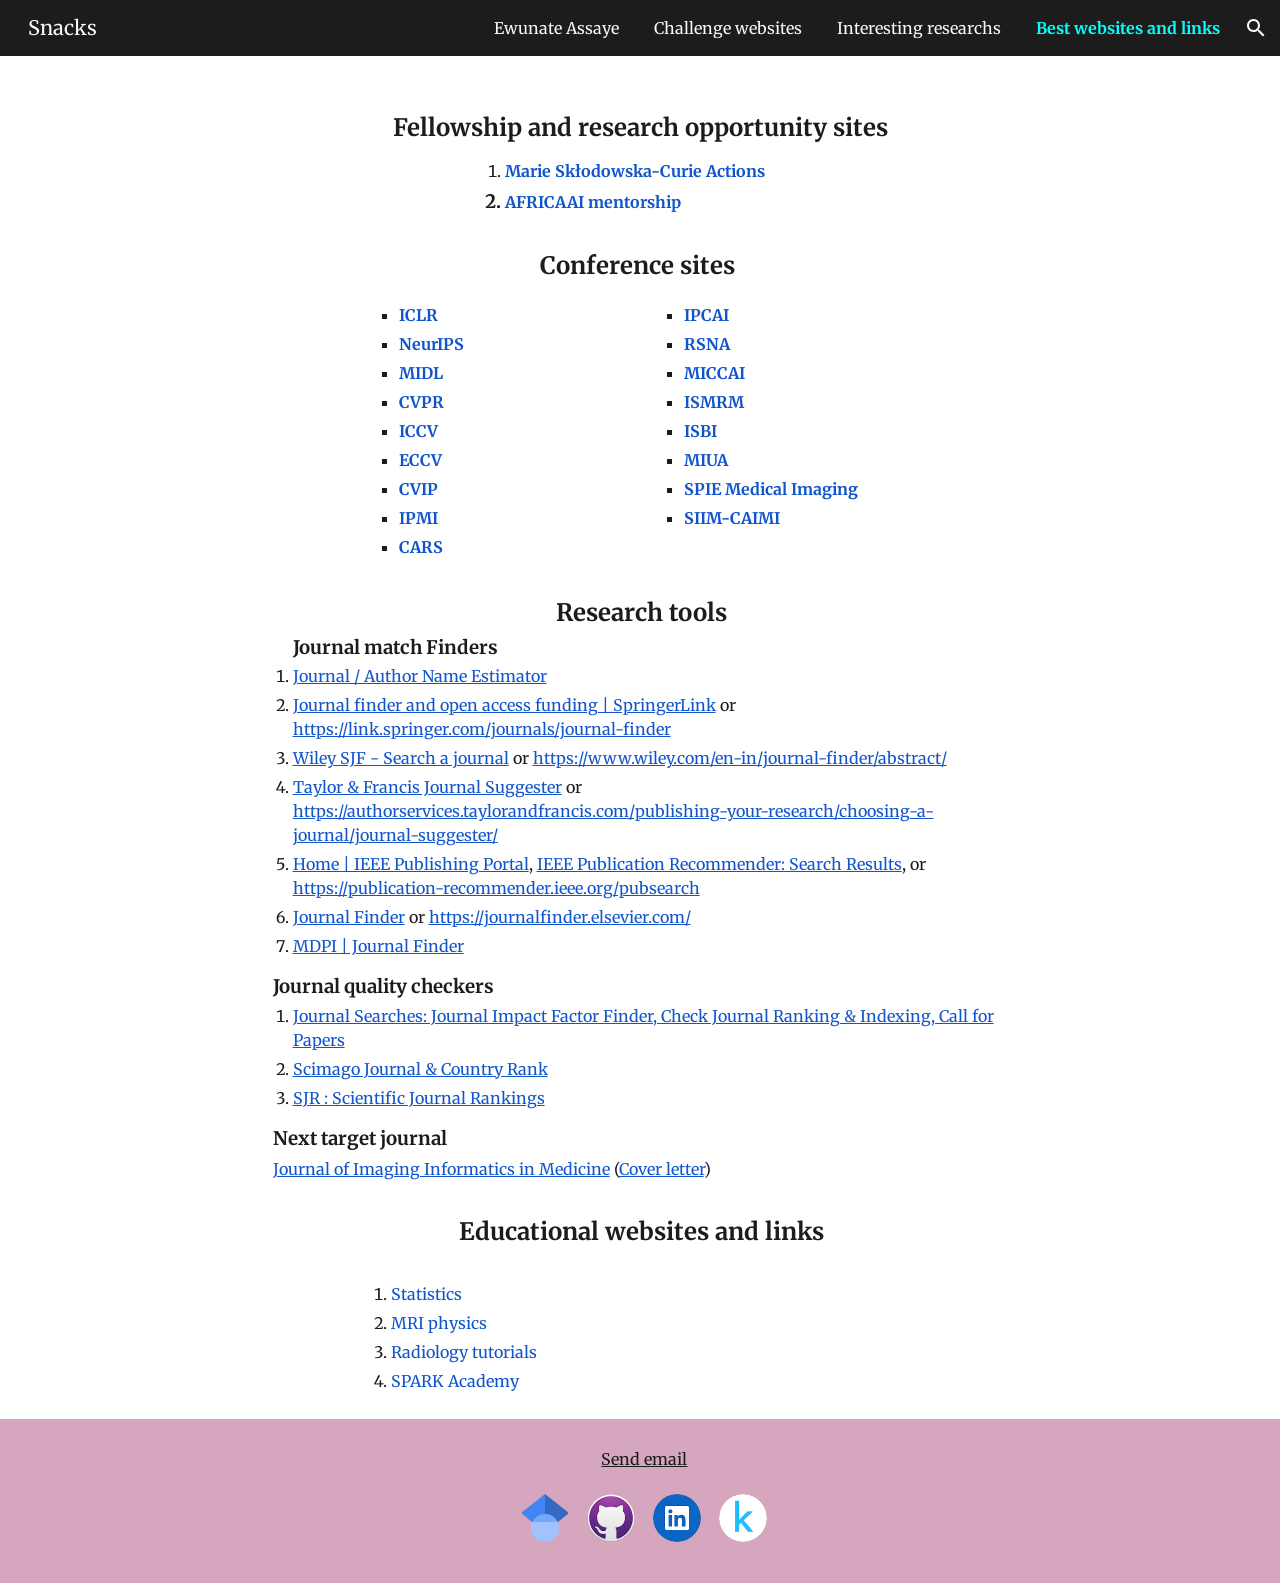
==== commit 030bbaad: "Restore subpage top header clearance and optimize section spacing" ====
--- a/snacks/index.html
+++ b/snacks/index.html
@@ -30,21 +30,29 @@
 
     <title>Snacks - Best websites and links</title>
     <style jsname="ptDGoc" nonce="YIWYh14LHrMHUpCIrv5Sow">.htnAL{height: 27.0pt; font-size: 12.0pt; font-family: Merriweather; font-weight: 400; font-style: normal;}.QmpIrf{background-color: rgba(255,255,255,1); color: rgba(28,28,28,1); border-color: rgba(28,28,28,1);}.xkUom{background-color: rgba(0,0,0,0); color: rgba(28,28,28,1); border-color: rgba(28,28,28,1);}.KjwKmc{background-color: rgba(0,0,0,0); color: rgba(28,28,28,1); border-color: rgba(0,0,0,0);}.qeLZfd .QmpIrf{background-color: rgba(0,255,255,1); color: rgba(28,28,28,1); border-color: rgba(0,255,255,1);}.qeLZfd .xkUom{background-color: rgba(0,0,0,0); color: rgba(28,28,28,1); border-color: rgba(28,28,28,1);}.qeLZfd .KjwKmc{background-color: rgba(0,0,0,0); color: rgba(28,28,28,1); border-color: rgba(0,0,0,0);}.lQAHbd .QmpIrf{background-color: rgba(0,255,255,1); color: rgba(28,28,28,1); border-color: rgba(0,255,255,1);}.lQAHbd .xkUom{background-color: rgba(0,0,0,0); color: rgba(28,28,28,1); border-color: rgba(28,28,28,1);}.lQAHbd .KjwKmc{background-color: rgba(0,0,0,0); color: rgba(28,28,28,1); border-color: rgba(0,0,0,0);}.tpmmCb .QmpIrf{background-color: rgba(255,255,255,1); color: rgba(28,28,28,1); border-color: rgba(28,28,28,1);}.tpmmCb .xkUom{background-color: rgba(0,0,0,0); color: rgba(28,28,28,1); border-color: rgba(28,28,28,1);}.tpmmCb .KjwKmc{background-color: rgba(0,0,0,0); color: rgba(28,28,28,1); border-color: rgba(0,0,0,0);}.nyKByd .QmpIrf{background-color: rgba(0,255,255,1); color: rgba(28,28,28,1); border-color: rgba(0,255,255,1);}.nyKByd .xkUom{background-color: rgba(0,0,0,0); color: rgba(0,255,255,1); border-color: rgba(0,255,255,1);}.nyKByd .KjwKmc{background-color: rgba(0,0,0,0); color: rgba(0,255,255,1); border-color: rgba(0,0,0,0);}.iwQgFb{background-color: rgba(0,0,0,0.150000006); height: 2.0px; margin-top: 8.5px;}.qeLZfd .iwQgFb{background-color: rgba(0,0,0,0.150000006); height: 2.0px; margin-top: 8.5px;}.lQAHbd .iwQgFb{background-color: rgba(0,0,0,0.150000006); height: 2.0px; margin-top: 8.5px;}.CbiMKe{background-color: rgba(28,28,28,1);}.qeLZfd .CbiMKe{background-color: rgba(0,255,255,1);}.lQAHbd .CbiMKe{background-color: rgba(0,255,255,1);}.tpmmCb .CbiMKe{background-color: rgba(0,255,255,1);}.nyKByd .CbiMKe{background-color: rgba(0,255,255,1);}.PsKE7e{font-family: Merriweather;}.TlfmSc{font-family: Merriweather;}.Zjiec{font-family: Merriweather;}@media only screen and (max-width: 479px){.TlfmSc{font-size: 13.0pt;}}@media only screen and (min-width: 480px) and (max-width: 767px){.TlfmSc{font-size: 14.0pt;}}@media only screen and (min-width: 768px) and (max-width: 1279px){.TlfmSc{font-size: 15.0pt;}}@media only screen and (min-width: 1280px){.TlfmSc{font-size: 15.0pt;}}@media only screen and (max-width: 479px){.Zjiec{font-size: 16.0pt;}}@media only screen and (min-width: 480px) and (max-width: 767px){.Zjiec{font-size: 18.0pt;}}@media only screen and (min-width: 768px) and (max-width: 1279px){.Zjiec{font-size: 20.0pt;}}@media only screen and (min-width: 1280px){.Zjiec{font-size: 20.0pt;}}@media only screen and (max-width: 479px){.PsKE7e{font-size: 12.0pt;}}@media only screen and (min-width: 480px) and (max-width: 767px){.PsKE7e{font-size: 12.0pt;}}@media only screen and (min-width: 768px) and (max-width: 1279px){.PsKE7e{font-size: 12.0pt;}}@media only screen and (min-width: 1280px){.PsKE7e{font-size: 12.0pt;}}.hDrhEe{padding-top: 8.0px; padding-bottom: 8.0px;}.Zjiec{margin: 48px 32px 62px 48px;}.XMyrgf{margin: 48px 32px 0 48px;}.JzO0Vc{background-color: rgba(28,28,28,1);}.zDUgLc{background-color: rgba(28,28,28,1);}.eWDljc{background-color: rgba(28,28,28,1);}.wgxiMe{background-color: rgba(28,28,28,1);}.YSH9J{color: rgba(249,249,249,1);}.iWs3gf.chg4Jd:focus{background-color: rgba(249,249,249,0.1199999973);}.oNsfjf{color: rgba(249,249,249,1);}.YSH9J:not(.tCHXDc):not(.TlfmSc):not(.M9vuGd):hover{color: rgba(249,249,249,0.8199999928);}.oNsfjf:not(.tCHXDc):not(.Zjiec):not(.lhZOrc):hover{color: rgba(249,249,249,0.8199999928);}.GBy4H .YSH9J{color: rgba(249,249,249,1);}.GBy4H .iWs3gf.chg4Jd:focus{background-color: rgba(249,249,249,0.1199999973);}.GBy4H .PsKE7e.YSH9J:not(.M9vuGd):hover{color: rgba(249,249,249,0.8199999928);}.LBrwzc .YSH9J{color: rgba(28,28,28,1);}.LBrwzc .iWs3gf.chg4Jd:focus{background-color: rgba(28,28,28,0.1199999973);}.LBrwzc .PsKE7e.YSH9J:not(.M9vuGd):hover{color: rgba(28,28,28,0.8199999928);}.GBy4H .oNsfjf{color: rgba(249,249,249,1);}.GBy4H .PsKE7e.oNsfjf:not(.lhZOrc):hover{color: rgba(249,249,249,0.8199999928);}.LBrwzc .oNsfjf{color: rgba(28,28,28,1);}.LBrwzc .PsKE7e.oNsfjf:not(.lhZOrc):hover{color: rgba(28,28,28,0.8199999928);}.M9vuGd .aJHbb{color: rgba(0,255,255,1); font-weight: bold;}.GBy4H .M9vuGd .aJHbb{color: rgba(0,255,255,1); font-weight: bold;}.LBrwzc .M9vuGd .aJHbb{color: rgba(28,28,28,1); font-weight: bold;}.lhZOrc{background-color: rgba(0,255,255,1); color: rgba(28,28,28,1);}.lhZOrc{background-color: rgba(0,255,255,1); color: rgba(28,28,28,1);}.lhZOrc{background-color: rgba(0,234,234,1); color: rgba(28,28,28,1);}.LB7kq{padding-bottom: 56px; padding-top: 112px;}.qnVSj{color: rgba(28,28,28,1);}.zfr3Q{color: rgba(28,28,28,1);}.qeLZfd .qnVSj{color: rgba(28,28,28,1);}.qeLZfd .zfr3Q{color: rgba(28,28,28,1);}.lQAHbd .qnVSj{color: rgba(28,28,28,1);}.lQAHbd .zfr3Q{color: rgba(28,28,28,1);}.tpmmCb .qnVSj{color: rgba(28,28,28,1);}.tpmmCb .zfr3Q{color: rgba(28,28,28,1);}.nyKByd .qnVSj{color: rgba(249,249,249,1);}.nyKByd .zfr3Q{color: rgba(249,249,249,1);}.qLrapd{color: rgba(28,28,28,1);}.duRjpb{color: rgba(28,28,28,1);}.duRjpb .OUGEr{color: rgba(28,28,28,1);}.qeLZfd .qLrapd{color: rgba(152,0,0,1);}.qeLZfd .duRjpb{color: rgba(152,0,0,1);}.qeLZfd .duRjpb .OUGEr{color: rgba(152,0,0,1);}.lQAHbd .qLrapd{color: rgba(28,28,28,1);}.lQAHbd .duRjpb{color: rgba(28,28,28,1);}.lQAHbd .duRjpb .OUGEr{color: rgba(28,28,28,1);}.tpmmCb .qLrapd{color: rgba(28,28,28,1);}.tpmmCb .duRjpb{color: rgba(28,28,28,1);}.tpmmCb .duRjpb .OUGEr{color: rgba(28,28,28,1);}.nyKByd .qLrapd{color: rgba(249,249,249,1);}.nyKByd .duRjpb{color: rgba(249,249,249,1);}.nyKByd .duRjpb .OUGEr{color: rgba(249,249,249,1);}.aHM7ed{color: rgba(28,28,28,1);}.JYVBee{color: rgba(28,28,28,1);}.JYVBee .OUGEr{color: rgba(28,28,28,1);}.qeLZfd .aHM7ed{color: rgba(152,0,0,1);}.qeLZfd .JYVBee{color: rgba(152,0,0,1);}.qeLZfd .JYVBee .OUGEr{color: rgba(152,0,0,1);}.lQAHbd .aHM7ed{color: rgba(28,28,28,1);}.lQAHbd .JYVBee{color: rgba(28,28,28,1);}.lQAHbd .JYVBee .OUGEr{color: rgba(28,28,28,1);}.tpmmCb .aHM7ed{color: rgba(28,28,28,1);}.tpmmCb .JYVBee{color: rgba(28,28,28,1);}.tpmmCb .JYVBee .OUGEr{color: rgba(28,28,28,1);}.nyKByd .aHM7ed{color: rgba(249,249,249,1);}.nyKByd .JYVBee{color: rgba(249,249,249,1);}.nyKByd .JYVBee .OUGEr{color: rgba(249,249,249,1);}.NHD4Gf{color: rgba(28,28,28,1);}.OmQG5e{color: rgba(28,28,28,1);}.OmQG5e .OUGEr{color: rgba(28,28,28,1);}.qeLZfd .NHD4Gf{color: rgba(152,0,0,1);}.qeLZfd .OmQG5e{color: rgba(152,0,0,1);}.qeLZfd .OmQG5e .OUGEr{color: rgba(152,0,0,1);}.lQAHbd .NHD4Gf{color: rgba(28,28,28,1);}.lQAHbd .OmQG5e{color: rgba(28,28,28,1);}.lQAHbd .OmQG5e .OUGEr{color: rgba(28,28,28,1);}.tpmmCb .NHD4Gf{color: rgba(28,28,28,1);}.tpmmCb .OmQG5e{color: rgba(28,28,28,1);}.tpmmCb .OmQG5e .OUGEr{color: rgba(28,28,28,1);}.nyKByd .NHD4Gf{color: rgba(249,249,249,1);}.nyKByd .OmQG5e{color: rgba(249,249,249,1);}.nyKByd .OmQG5e .OUGEr{color: rgba(249,249,249,1);}.Glwbz{color: rgba(28,28,28,1);}.TMjjoe{color: rgba(28,28,28,1);}.qeLZfd .Glwbz{color: rgba(28,28,28,1);}.qeLZfd .TMjjoe{color: rgba(28,28,28,1);}.lQAHbd .Glwbz{color: rgba(28,28,28,1);}.lQAHbd .TMjjoe{color: rgba(28,28,28,1);}.tpmmCb .Glwbz{color: rgba(28,28,28,1);}.tpmmCb .TMjjoe{color: rgba(28,28,28,1);}.nyKByd .Glwbz{color: rgba(249,249,249,1);}.nyKByd .TMjjoe{color: rgba(249,249,249,1);}.aw5Odc{color: rgba(28,28,28,1);}a.chg4Jd:focus{box-shadow: 0 0 0 2px rgba(255, 255, 255, 0.8), 0 0 0 4px rgba(28, 28, 28, 1);}.htnAL:focus-within{box-shadow: 0 0 0 2px rgba(255, 255, 255, 0.8), 0 0 0 4px rgba(28, 28, 28, 1);}.qeLZfd .aw5Odc{color: rgba(28,28,28,1);}.qeLZfd a.chg4Jd:focus{box-shadow: 0 0 0 2px rgba(255, 255, 255, 0.8), 0 0 0 4px rgba(28, 28, 28, 1);}.qeLZfd .htnAL:focus-within{box-shadow: 0 0 0 2px rgba(255, 255, 255, 0.8), 0 0 0 4px rgba(28, 28, 28, 1);}.lQAHbd .aw5Odc{color: rgba(28,28,28,1);}.lQAHbd a.chg4Jd:focus{box-shadow: 0 0 0 2px rgba(255, 255, 255, 0.8), 0 0 0 4px rgba(28, 28, 28, 1);}.lQAHbd .htnAL:focus-within{box-shadow: 0 0 0 2px rgba(255, 255, 255, 0.8), 0 0 0 4px rgba(28, 28, 28, 1);}.tpmmCb .aw5Odc{color: rgba(28,28,28,1);}.tpmmCb a.chg4Jd:focus{box-shadow: 0 0 0 2px rgba(255, 255, 255, 0.8), 0 0 0 4px rgba(28, 28, 28, 1);}.tpmmCb .htnAL:focus-within{box-shadow: 0 0 0 2px rgba(255, 255, 255, 0.8), 0 0 0 4px rgba(28, 28, 28, 1);}.nyKByd .aw5Odc{color: rgba(249,249,249,1);}.nyKByd a.chg4Jd:focus{box-shadow: 0 0 0 2px rgba(255, 255, 255, 0.8), 0 0 0 4px rgba(249, 249, 249, 1);}.nyKByd .htnAL:focus-within{box-shadow: 0 0 0 2px rgba(255, 255, 255, 0.8), 0 0 0 4px rgba(249, 249, 249, 1);}.ImnMyf{color: rgba(28,28,28,1);}.Vs12Bd{color: rgba(28,28,28,1);}.S5d9Rd{color: rgba(28,28,28,1);}.yaqOZd:before{display: block; background-color: rgba(255,255,255,1);}.yaqOZd.qeLZfd:before{display: block; background-color: rgba(74,134,232,1);}.yaqOZd.lQAHbd:before{display: block; background-color: rgba(213,166,189,1);}.O13XJf{height: 340px;}.nyKByd .Wew9ke{fill: rgba(255,255,255,1);}.tpmmCb .Wew9ke{fill: rgba(0,0,0,0.5400000215);}@media only screen and (max-width: 479px){.O13XJf{height: 250px;}}.SBrW1{height: 430px;}.M63kCb{background-color: rgba(255,255,255,1);}.xgQ6eb{background-color: rgba(255,255,255,1);}.mtsG9b{background-color: rgba(0,0,0,0.0299999993); outline-color: rgba(0,0,0,0.1000000015);}.qeLZfd .mtsG9b{background-color: rgba(0,0,0,0.0299999993); outline-color: rgba(0,0,0,0.1000000015);}.lQAHbd .mtsG9b{background-color: rgba(0,0,0,0.0299999993); outline-color: rgba(0,0,0,0.1000000015);}.Mt0nFe{border-color: rgba(0,0,0,0.1000000015);}.qeLZfd .Mt0nFe{border-color: rgba(0,0,0,0.1000000015);}.lQAHbd .Mt0nFe{border-color: rgba(0,0,0,0.1000000015);}.ImnMyf{background-color: rgba(255,255,255,1);}.Vs12Bd{background-color: rgba(74,134,232,1);}.S5d9Rd{background-color: rgba(213,166,189,1);}.Wwnuce:not(.zX62Be){color: rgba(0,0,0,0.5400000215); fill: rgba(0,0,0,0.5400000215);}.qeLZfd .Wwnuce:not(.zX62Be){color: rgba(0,0,0,0.5400000215); fill: rgba(0,0,0,0.5400000215);}.lQAHbd .Wwnuce:not(.zX62Be){color: rgba(0,0,0,0.5400000215); fill: rgba(0,0,0,0.5400000215);}.tpmmCb .Wwnuce:not(.zX62Be){color: rgba(0,0,0,0.5400000215); fill: rgba(0,0,0,0.5400000215);}.nyKByd .Wwnuce:not(.zX62Be){color: rgba(255,255,255,0.3199999928); fill: rgba(255,255,255,0.3199999928);}.yaqOZd.O13XJf:before{background-color: rgba(0,255,255,1);}.CMArNe{background-color: rgba(0,255,255,1);}@media only screen and (min-width: 768px){.yaqOZd:not(.LB7kq):not(.WxWicb){padding-top: 1.5rem; padding-bottom: 1.5rem;}}.j5pSsc{padding-left: 5px; padding-right: 5px;}.ZcASvf-AhqUyc-R6PoUb.SQVYQc .QjXeod{padding-top: 30.0%;}.ZcASvf-AhqUyc-R6PoUb.SQVYQc .KpytNd{width: 15.0%;}@media only screen{.ZcASvf-AhqUyc-R6PoUb.SQVYQc .LkDMRd{padding-left: 15.0%; padding-right: 15.0%;}}@media only screen{.ZcASvf-AhqUyc-R6PoUb.pdLmec .thH0zb{padding-left: 15.0%; padding-right: 15.0%;}}@media only screen{.ZcASvf-AhqUyc-R6PoUb .JFjBQd{left: -17.647058823529413%; right: -17.647058823529413%;}}@media only screen{.ZcASvf-AhqUyc-R6PoUb .JFjBQd .RQS9hb{left: 30.0%; width: 40.0%;}}.Ktthjf-AhqUyc-R6PoUb.SQVYQc .QjXeod{padding-top: 30.0%;}.Ktthjf-AhqUyc-R6PoUb.SQVYQc .KpytNd{width: 15.0%;}@media only screen and (min-width: 480px){.Ktthjf-AhqUyc-R6PoUb.SQVYQc .LkDMRd{padding-left: 15.0%; padding-right: 15.0%;}}@media only screen and (min-width: 480px){.Ktthjf-AhqUyc-R6PoUb.pdLmec .thH0zb{padding-left: 15.0%; padding-right: 15.0%;}}@media only screen and (min-width: 480px){.Ktthjf-AhqUyc-R6PoUb .JFjBQd{left: -17.647058823529413%; right: -17.647058823529413%;}}@media only screen and (min-width: 480px){.Ktthjf-AhqUyc-R6PoUb .JFjBQd .RQS9hb{left: 30.0%; width: 40.0%;}}.Ft7HRd-AhqUyc-R6PoUb.SQVYQc .QjXeod{padding-top: 30.0%;}.Ft7HRd-AhqUyc-R6PoUb.SQVYQc .KpytNd{width: 15.0%;}@media only screen and (min-width: 768px){.Ft7HRd-AhqUyc-R6PoUb.SQVYQc .LkDMRd{padding-left: 15.0%; padding-right: 15.0%;}}@media only screen and (min-width: 768px){.Ft7HRd-AhqUyc-R6PoUb.pdLmec .thH0zb{padding-left: 15.0%; padding-right: 15.0%;}}@media only screen and (min-width: 768px){.Ft7HRd-AhqUyc-R6PoUb .JFjBQd{left: -17.647058823529413%; right: -17.647058823529413%;}}@media only screen and (min-width: 768px){.Ft7HRd-AhqUyc-R6PoUb .JFjBQd .RQS9hb{left: 30.0%; width: 40.0%;}}.ZcASvf-AhqUyc-ibL1re.SQVYQc .QjXeod{padding-top: 15.0%;}.ZcASvf-AhqUyc-ibL1re.SQVYQc .KpytNd{width: 7.5%;}@media only screen{.ZcASvf-AhqUyc-ibL1re.SQVYQc .LkDMRd{padding-left: 7.5%; padding-right: 7.5%;}}@media only screen{.ZcASvf-AhqUyc-ibL1re.pdLmec .thH0zb{padding-left: 7.5%; padding-right: 7.5%;}}@media only screen{.ZcASvf-AhqUyc-ibL1re .JFjBQd{left: -8.108108108108107%; right: -8.108108108108107%;}}@media only screen{.ZcASvf-AhqUyc-ibL1re .JFjBQd .RQS9hb{left: 15.0%; width: 70.0%;}}.Ktthjf-AhqUyc-ibL1re.SQVYQc .QjXeod{padding-top: 15.0%;}.Ktthjf-AhqUyc-ibL1re.SQVYQc .KpytNd{width: 7.5%;}@media only screen and (min-width: 480px){.Ktthjf-AhqUyc-ibL1re.SQVYQc .LkDMRd{padding-left: 7.5%; padding-right: 7.5%;}}@media only screen and (min-width: 480px){.Ktthjf-AhqUyc-ibL1re.pdLmec .thH0zb{padding-left: 7.5%; padding-right: 7.5%;}}@media only screen and (min-width: 480px){.Ktthjf-AhqUyc-ibL1re .JFjBQd{left: -8.108108108108107%; right: -8.108108108108107%;}}@media only screen and (min-width: 480px){.Ktthjf-AhqUyc-ibL1re .JFjBQd .RQS9hb{left: 15.0%; width: 70.0%;}}.Ft7HRd-AhqUyc-ibL1re.SQVYQc .QjXeod{padding-top: 15.0%;}.Ft7HRd-AhqUyc-ibL1re.SQVYQc .KpytNd{width: 7.5%;}@media only screen and (min-width: 768px){.Ft7HRd-AhqUyc-ibL1re.SQVYQc .LkDMRd{padding-left: 7.5%; padding-right: 7.5%;}}@media only screen and (min-width: 768px){.Ft7HRd-AhqUyc-ibL1re.pdLmec .thH0zb{padding-left: 7.5%; padding-right: 7.5%;}}@media only screen and (min-width: 768px){.Ft7HRd-AhqUyc-ibL1re .JFjBQd{left: -8.108108108108107%; right: -8.108108108108107%;}}@media only screen and (min-width: 768px){.Ft7HRd-AhqUyc-ibL1re .JFjBQd .RQS9hb{left: 15.0%; width: 70.0%;}}.ZcASvf-AhqUyc-c5RTEf.SQVYQc .QjXeod{padding-top: 10.0%;}.ZcASvf-AhqUyc-c5RTEf.SQVYQc .KpytNd{width: 5.0%;}@media only screen{.ZcASvf-AhqUyc-c5RTEf.SQVYQc .LkDMRd{padding-left: 5.0%; padding-right: 5.0%;}}@media only screen{.ZcASvf-AhqUyc-c5RTEf.pdLmec .thH0zb{padding-left: 5.0%; padding-right: 5.0%;}}@media only screen{.ZcASvf-AhqUyc-c5RTEf .JFjBQd{left: -5.263157894736842%; right: -5.263157894736842%;}}@media only screen{.ZcASvf-AhqUyc-c5RTEf .JFjBQd .RQS9hb{left: 10.0%; width: 80.0%;}}.Ktthjf-AhqUyc-c5RTEf.SQVYQc .QjXeod{padding-top: 10.0%;}.Ktthjf-AhqUyc-c5RTEf.SQVYQc .KpytNd{width: 5.0%;}@media only screen and (min-width: 480px){.Ktthjf-AhqUyc-c5RTEf.SQVYQc .LkDMRd{padding-left: 5.0%; padding-right: 5.0%;}}@media only screen and (min-width: 480px){.Ktthjf-AhqUyc-c5RTEf.pdLmec .thH0zb{padding-left: 5.0%; padding-right: 5.0%;}}@media only screen and (min-width: 480px){.Ktthjf-AhqUyc-c5RTEf .JFjBQd{left: -5.263157894736842%; right: -5.263157894736842%;}}@media only screen and (min-width: 480px){.Ktthjf-AhqUyc-c5RTEf .JFjBQd .RQS9hb{left: 10.0%; width: 80.0%;}}.Ft7HRd-AhqUyc-c5RTEf.SQVYQc .QjXeod{padding-top: 10.0%;}.Ft7HRd-AhqUyc-c5RTEf.SQVYQc .KpytNd{width: 5.0%;}@media only screen and (min-width: 768px){.Ft7HRd-AhqUyc-c5RTEf.SQVYQc .LkDMRd{padding-left: 5.0%; padding-right: 5.0%;}}@media only screen and (min-width: 768px){.Ft7HRd-AhqUyc-c5RTEf.pdLmec .thH0zb{padding-left: 5.0%; padding-right: 5.0%;}}@media only screen and (min-width: 768px){.Ft7HRd-AhqUyc-c5RTEf .JFjBQd{left: -5.263157894736842%; right: -5.263157894736842%;}}@media only screen and (min-width: 768px){.Ft7HRd-AhqUyc-c5RTEf .JFjBQd .RQS9hb{left: 10.0%; width: 80.0%;}}.ZcASvf-AhqUyc-II5mzb.SQVYQc .QjXeod{padding-top: 7.5%;}.ZcASvf-AhqUyc-II5mzb.SQVYQc .KpytNd{width: 3.75%;}@media only screen{.ZcASvf-AhqUyc-II5mzb.SQVYQc .LkDMRd{padding-left: 3.75%; padding-right: 3.75%;}}@media only screen{.ZcASvf-AhqUyc-II5mzb.pdLmec .thH0zb{padding-left: 3.75%; padding-right: 3.75%;}}@media only screen{.ZcASvf-AhqUyc-II5mzb .JFjBQd{left: -3.896103896103896%; right: -3.896103896103896%;}}@media only screen{.ZcASvf-AhqUyc-II5mzb .JFjBQd .RQS9hb{left: 7.5%; width: 85.0%;}}.Ktthjf-AhqUyc-II5mzb.SQVYQc .QjXeod{padding-top: 7.5%;}.Ktthjf-AhqUyc-II5mzb.SQVYQc .KpytNd{width: 3.75%;}@media only screen and (min-width: 480px){.Ktthjf-AhqUyc-II5mzb.SQVYQc .LkDMRd{padding-left: 3.75%; padding-right: 3.75%;}}@media only screen and (min-width: 480px){.Ktthjf-AhqUyc-II5mzb.pdLmec .thH0zb{padding-left: 3.75%; padding-right: 3.75%;}}@media only screen and (min-width: 480px){.Ktthjf-AhqUyc-II5mzb .JFjBQd{left: -3.896103896103896%; right: -3.896103896103896%;}}@media only screen and (min-width: 480px){.Ktthjf-AhqUyc-II5mzb .JFjBQd .RQS9hb{left: 7.5%; width: 85.0%;}}.Ft7HRd-AhqUyc-II5mzb.SQVYQc .QjXeod{padding-top: 7.5%;}.Ft7HRd-AhqUyc-II5mzb.SQVYQc .KpytNd{width: 3.75%;}@media only screen and (min-width: 768px){.Ft7HRd-AhqUyc-II5mzb.SQVYQc .LkDMRd{padding-left: 3.75%; padding-right: 3.75%;}}@media only screen and (min-width: 768px){.Ft7HRd-AhqUyc-II5mzb.pdLmec .thH0zb{padding-left: 3.75%; padding-right: 3.75%;}}@media only screen and (min-width: 768px){.Ft7HRd-AhqUyc-II5mzb .JFjBQd{left: -3.896103896103896%; right: -3.896103896103896%;}}@media only screen and (min-width: 768px){.Ft7HRd-AhqUyc-II5mzb .JFjBQd .RQS9hb{left: 7.5%; width: 85.0%;}}.ZcASvf-AhqUyc-wNfPc.SQVYQc .QjXeod{padding-top: 6.0%;}.ZcASvf-AhqUyc-wNfPc.SQVYQc .KpytNd{width: 3.0%;}@media only screen{.ZcASvf-AhqUyc-wNfPc.SQVYQc .LkDMRd{padding-left: 3.0%; padding-right: 3.0%;}}@media only screen{.ZcASvf-AhqUyc-wNfPc.pdLmec .thH0zb{padding-left: 3.0%; padding-right: 3.0%;}}@media only screen{.ZcASvf-AhqUyc-wNfPc .JFjBQd{left: -3.0927835051546393%; right: -3.0927835051546393%;}}@media only screen{.ZcASvf-AhqUyc-wNfPc .JFjBQd .RQS9hb{left: 6.0%; width: 88.0%;}}.Ktthjf-AhqUyc-wNfPc.SQVYQc .QjXeod{padding-top: 6.0%;}.Ktthjf-AhqUyc-wNfPc.SQVYQc .KpytNd{width: 3.0%;}@media only screen and (min-width: 480px){.Ktthjf-AhqUyc-wNfPc.SQVYQc .LkDMRd{padding-left: 3.0%; padding-right: 3.0%;}}@media only screen and (min-width: 480px){.Ktthjf-AhqUyc-wNfPc.pdLmec .thH0zb{padding-left: 3.0%; padding-right: 3.0%;}}@media only screen and (min-width: 480px){.Ktthjf-AhqUyc-wNfPc .JFjBQd{left: -3.0927835051546393%; right: -3.0927835051546393%;}}@media only screen and (min-width: 480px){.Ktthjf-AhqUyc-wNfPc .JFjBQd .RQS9hb{left: 6.0%; width: 88.0%;}}.Ft7HRd-AhqUyc-wNfPc.SQVYQc .QjXeod{padding-top: 6.0%;}.Ft7HRd-AhqUyc-wNfPc.SQVYQc .KpytNd{width: 3.0%;}@media only screen and (min-width: 768px){.Ft7HRd-AhqUyc-wNfPc.SQVYQc .LkDMRd{padding-left: 3.0%; padding-right: 3.0%;}}@media only screen and (min-width: 768px){.Ft7HRd-AhqUyc-wNfPc.pdLmec .thH0zb{padding-left: 3.0%; padding-right: 3.0%;}}@media only screen and (min-width: 768px){.Ft7HRd-AhqUyc-wNfPc .JFjBQd{left: -3.0927835051546393%; right: -3.0927835051546393%;}}@media only screen and (min-width: 768px){.Ft7HRd-AhqUyc-wNfPc .JFjBQd .RQS9hb{left: 6.0%; width: 88.0%;}}.ZcASvf-AhqUyc-qWD73c.SQVYQc .QjXeod{padding-top: 5.0%;}.ZcASvf-AhqUyc-qWD73c.SQVYQc .KpytNd{width: 2.5%;}@media only screen{.ZcASvf-AhqUyc-qWD73c.SQVYQc .LkDMRd{padding-left: 2.5%; padding-right: 2.5%;}}@media only screen{.ZcASvf-AhqUyc-qWD73c.pdLmec .thH0zb{padding-left: 2.5%; padding-right: 2.5%;}}@media only screen{.ZcASvf-AhqUyc-qWD73c .JFjBQd{left: -2.5641025641025643%; right: -2.5641025641025643%;}}@media only screen{.ZcASvf-AhqUyc-qWD73c .JFjBQd .RQS9hb{left: 5.0%; width: 90.0%;}}.Ktthjf-AhqUyc-qWD73c.SQVYQc .QjXeod{padding-top: 5.0%;}.Ktthjf-AhqUyc-qWD73c.SQVYQc .KpytNd{width: 2.5%;}@media only screen and (min-width: 480px){.Ktthjf-AhqUyc-qWD73c.SQVYQc .LkDMRd{padding-left: 2.5%; padding-right: 2.5%;}}@media only screen and (min-width: 480px){.Ktthjf-AhqUyc-qWD73c.pdLmec .thH0zb{padding-left: 2.5%; padding-right: 2.5%;}}@media only screen and (min-width: 480px){.Ktthjf-AhqUyc-qWD73c .JFjBQd{left: -2.5641025641025643%; right: -2.5641025641025643%;}}@media only screen and (min-width: 480px){.Ktthjf-AhqUyc-qWD73c .JFjBQd .RQS9hb{left: 5.0%; width: 90.0%;}}.Ft7HRd-AhqUyc-qWD73c.SQVYQc .QjXeod{padding-top: 5.0%;}.Ft7HRd-AhqUyc-qWD73c.SQVYQc .KpytNd{width: 2.5%;}@media only screen and (min-width: 768px){.Ft7HRd-AhqUyc-qWD73c.SQVYQc .LkDMRd{padding-left: 2.5%; padding-right: 2.5%;}}@media only screen and (min-width: 768px){.Ft7HRd-AhqUyc-qWD73c.pdLmec .thH0zb{padding-left: 2.5%; padding-right: 2.5%;}}@media only screen and (min-width: 768px){.Ft7HRd-AhqUyc-qWD73c .JFjBQd{left: -2.5641025641025643%; right: -2.5641025641025643%;}}@media only screen and (min-width: 768px){.Ft7HRd-AhqUyc-qWD73c .JFjBQd .RQS9hb{left: 5.0%; width: 90.0%;}}.ZcASvf-AhqUyc-OwsYgb.SQVYQc .QjXeod{padding-top: 4.285714285714286%;}.ZcASvf-AhqUyc-OwsYgb.SQVYQc .KpytNd{width: 2.142857142857143%;}@media only screen{.ZcASvf-AhqUyc-OwsYgb.SQVYQc .LkDMRd{padding-left: 2.142857142857143%; padding-right: 2.142857142857143%;}}@media only screen{.ZcASvf-AhqUyc-OwsYgb.pdLmec .thH0zb{padding-left: 2.142857142857143%; padding-right: 2.142857142857143%;}}@media only screen{.ZcASvf-AhqUyc-OwsYgb .JFjBQd{left: -2.18978102189781%; right: -2.18978102189781%;}}@media only screen{.ZcASvf-AhqUyc-OwsYgb .JFjBQd .RQS9hb{left: 4.285714285714286%; width: 91.42857142857143%;}}.Ktthjf-AhqUyc-OwsYgb.SQVYQc .QjXeod{padding-top: 4.285714285714286%;}.Ktthjf-AhqUyc-OwsYgb.SQVYQc .KpytNd{width: 2.142857142857143%;}@media only screen and (min-width: 480px){.Ktthjf-AhqUyc-OwsYgb.SQVYQc .LkDMRd{padding-left: 2.142857142857143%; padding-right: 2.142857142857143%;}}@media only screen and (min-width: 480px){.Ktthjf-AhqUyc-OwsYgb.pdLmec .thH0zb{padding-left: 2.142857142857143%; padding-right: 2.142857142857143%;}}@media only screen and (min-width: 480px){.Ktthjf-AhqUyc-OwsYgb .JFjBQd{left: -2.18978102189781%; right: -2.18978102189781%;}}@media only screen and (min-width: 480px){.Ktthjf-AhqUyc-OwsYgb .JFjBQd .RQS9hb{left: 4.285714285714286%; width: 91.42857142857143%;}}.Ft7HRd-AhqUyc-OwsYgb.SQVYQc .QjXeod{padding-top: 4.285714285714286%;}.Ft7HRd-AhqUyc-OwsYgb.SQVYQc .KpytNd{width: 2.142857142857143%;}@media only screen and (min-width: 768px){.Ft7HRd-AhqUyc-OwsYgb.SQVYQc .LkDMRd{padding-left: 2.142857142857143%; padding-right: 2.142857142857143%;}}@media only screen and (min-width: 768px){.Ft7HRd-AhqUyc-OwsYgb.pdLmec .thH0zb{padding-left: 2.142857142857143%; padding-right: 2.142857142857143%;}}@media only screen and (min-width: 768px){.Ft7HRd-AhqUyc-OwsYgb .JFjBQd{left: -2.18978102189781%; right: -2.18978102189781%;}}@media only screen and (min-width: 768px){.Ft7HRd-AhqUyc-OwsYgb .JFjBQd .RQS9hb{left: 4.285714285714286%; width: 91.42857142857143%;}}.ZcASvf-AhqUyc-OiUrBf.SQVYQc .QjXeod{padding-top: 3.75%;}.ZcASvf-AhqUyc-OiUrBf.SQVYQc .KpytNd{width: 1.875%;}@media only screen{.ZcASvf-AhqUyc-OiUrBf.SQVYQc .LkDMRd{padding-left: 1.875%; padding-right: 1.875%;}}@media only screen{.ZcASvf-AhqUyc-OiUrBf.pdLmec .thH0zb{padding-left: 1.875%; padding-right: 1.875%;}}@media only screen{.ZcASvf-AhqUyc-OiUrBf .JFjBQd{left: -1.910828025477707%; right: -1.910828025477707%;}}@media only screen{.ZcASvf-AhqUyc-OiUrBf .JFjBQd .RQS9hb{left: 3.75%; width: 92.5%;}}.Ktthjf-AhqUyc-OiUrBf.SQVYQc .QjXeod{padding-top: 3.75%;}.Ktthjf-AhqUyc-OiUrBf.SQVYQc .KpytNd{width: 1.875%;}@media only screen and (min-width: 480px){.Ktthjf-AhqUyc-OiUrBf.SQVYQc .LkDMRd{padding-left: 1.875%; padding-right: 1.875%;}}@media only screen and (min-width: 480px){.Ktthjf-AhqUyc-OiUrBf.pdLmec .thH0zb{padding-left: 1.875%; padding-right: 1.875%;}}@media only screen and (min-width: 480px){.Ktthjf-AhqUyc-OiUrBf .JFjBQd{left: -1.910828025477707%; right: -1.910828025477707%;}}@media only screen and (min-width: 480px){.Ktthjf-AhqUyc-OiUrBf .JFjBQd .RQS9hb{left: 3.75%; width: 92.5%;}}.Ft7HRd-AhqUyc-OiUrBf.SQVYQc .QjXeod{padding-top: 3.75%;}.Ft7HRd-AhqUyc-OiUrBf.SQVYQc .KpytNd{width: 1.875%;}@media only screen and (min-width: 768px){.Ft7HRd-AhqUyc-OiUrBf.SQVYQc .LkDMRd{padding-left: 1.875%; padding-right: 1.875%;}}@media only screen and (min-width: 768px){.Ft7HRd-AhqUyc-OiUrBf.pdLmec .thH0zb{padding-left: 1.875%; padding-right: 1.875%;}}@media only screen and (min-width: 768px){.Ft7HRd-AhqUyc-OiUrBf .JFjBQd{left: -1.910828025477707%; right: -1.910828025477707%;}}@media only screen and (min-width: 768px){.Ft7HRd-AhqUyc-OiUrBf .JFjBQd .RQS9hb{left: 3.75%; width: 92.5%;}}.ZcASvf-AhqUyc-Clt0zb.SQVYQc .QjXeod{padding-top: 3.3333333333333335%;}.ZcASvf-AhqUyc-Clt0zb.SQVYQc .KpytNd{width: 1.6666666666666667%;}@media only screen{.ZcASvf-AhqUyc-Clt0zb.SQVYQc .LkDMRd{padding-left: 1.6666666666666667%; padding-right: 1.6666666666666667%;}}@media only screen{.ZcASvf-AhqUyc-Clt0zb.pdLmec .thH0zb{padding-left: 1.6666666666666667%; padding-right: 1.6666666666666667%;}}@media only screen{.ZcASvf-AhqUyc-Clt0zb .JFjBQd{left: -1.6949152542372883%; right: -1.6949152542372883%;}}@media only screen{.ZcASvf-AhqUyc-Clt0zb .JFjBQd .RQS9hb{left: 3.3333333333333335%; width: 93.33333333333333%;}}.Ktthjf-AhqUyc-Clt0zb.SQVYQc .QjXeod{padding-top: 3.3333333333333335%;}.Ktthjf-AhqUyc-Clt0zb.SQVYQc .KpytNd{width: 1.6666666666666667%;}@media only screen and (min-width: 480px){.Ktthjf-AhqUyc-Clt0zb.SQVYQc .LkDMRd{padding-left: 1.6666666666666667%; padding-right: 1.6666666666666667%;}}@media only screen and (min-width: 480px){.Ktthjf-AhqUyc-Clt0zb.pdLmec .thH0zb{padding-left: 1.6666666666666667%; padding-right: 1.6666666666666667%;}}@media only screen and (min-width: 480px){.Ktthjf-AhqUyc-Clt0zb .JFjBQd{left: -1.6949152542372883%; right: -1.6949152542372883%;}}@media only screen and (min-width: 480px){.Ktthjf-AhqUyc-Clt0zb .JFjBQd .RQS9hb{left: 3.3333333333333335%; width: 93.33333333333333%;}}.Ft7HRd-AhqUyc-Clt0zb.SQVYQc .QjXeod{padding-top: 3.3333333333333335%;}.Ft7HRd-AhqUyc-Clt0zb.SQVYQc .KpytNd{width: 1.6666666666666667%;}@media only screen and (min-width: 768px){.Ft7HRd-AhqUyc-Clt0zb.SQVYQc .LkDMRd{padding-left: 1.6666666666666667%; padding-right: 1.6666666666666667%;}}@media only screen and (min-width: 768px){.Ft7HRd-AhqUyc-Clt0zb.pdLmec .thH0zb{padding-left: 1.6666666666666667%; padding-right: 1.6666666666666667%;}}@media only screen and (min-width: 768px){.Ft7HRd-AhqUyc-Clt0zb .JFjBQd{left: -1.6949152542372883%; right: -1.6949152542372883%;}}@media only screen and (min-width: 768px){.Ft7HRd-AhqUyc-Clt0zb .JFjBQd .RQS9hb{left: 3.3333333333333335%; width: 93.33333333333333%;}}.ZcASvf-AhqUyc-EehZO.SQVYQc .QjXeod{padding-top: 3.0%;}.ZcASvf-AhqUyc-EehZO.SQVYQc .KpytNd{width: 1.5%;}@media only screen{.ZcASvf-AhqUyc-EehZO.SQVYQc .LkDMRd{padding-left: 1.5%; padding-right: 1.5%;}}@media only screen{.ZcASvf-AhqUyc-EehZO.pdLmec .thH0zb{padding-left: 1.5%; padding-right: 1.5%;}}@media only screen{.ZcASvf-AhqUyc-EehZO .JFjBQd{left: -1.5228426395939088%; right: -1.5228426395939088%;}}@media only screen{.ZcASvf-AhqUyc-EehZO .JFjBQd .RQS9hb{left: 3.0%; width: 94.0%;}}.Ktthjf-AhqUyc-EehZO.SQVYQc .QjXeod{padding-top: 3.0%;}.Ktthjf-AhqUyc-EehZO.SQVYQc .KpytNd{width: 1.5%;}@media only screen and (min-width: 480px){.Ktthjf-AhqUyc-EehZO.SQVYQc .LkDMRd{padding-left: 1.5%; padding-right: 1.5%;}}@media only screen and (min-width: 480px){.Ktthjf-AhqUyc-EehZO.pdLmec .thH0zb{padding-left: 1.5%; padding-right: 1.5%;}}@media only screen and (min-width: 480px){.Ktthjf-AhqUyc-EehZO .JFjBQd{left: -1.5228426395939088%; right: -1.5228426395939088%;}}@media only screen and (min-width: 480px){.Ktthjf-AhqUyc-EehZO .JFjBQd .RQS9hb{left: 3.0%; width: 94.0%;}}.Ft7HRd-AhqUyc-EehZO.SQVYQc .QjXeod{padding-top: 3.0%;}.Ft7HRd-AhqUyc-EehZO.SQVYQc .KpytNd{width: 1.5%;}@media only screen and (min-width: 768px){.Ft7HRd-AhqUyc-EehZO.SQVYQc .LkDMRd{padding-left: 1.5%; padding-right: 1.5%;}}@media only screen and (min-width: 768px){.Ft7HRd-AhqUyc-EehZO.pdLmec .thH0zb{padding-left: 1.5%; padding-right: 1.5%;}}@media only screen and (min-width: 768px){.Ft7HRd-AhqUyc-EehZO .JFjBQd{left: -1.5228426395939088%; right: -1.5228426395939088%;}}@media only screen and (min-width: 768px){.Ft7HRd-AhqUyc-EehZO .JFjBQd .RQS9hb{left: 3.0%; width: 94.0%;}}.ZcASvf-AhqUyc-zQtlcf.SQVYQc .QjXeod{padding-top: 2.727272727272727%;}.ZcASvf-AhqUyc-zQtlcf.SQVYQc .KpytNd{width: 1.3636363636363635%;}@media only screen{.ZcASvf-AhqUyc-zQtlcf.SQVYQc .LkDMRd{padding-left: 1.3636363636363635%; padding-right: 1.3636363636363635%;}}@media only screen{.ZcASvf-AhqUyc-zQtlcf.pdLmec .thH0zb{padding-left: 1.3636363636363635%; padding-right: 1.3636363636363635%;}}@media only screen{.ZcASvf-AhqUyc-zQtlcf .JFjBQd{left: -1.3824884792626728%; right: -1.3824884792626728%;}}@media only screen{.ZcASvf-AhqUyc-zQtlcf .JFjBQd .RQS9hb{left: 2.727272727272727%; width: 94.54545454545455%;}}.Ktthjf-AhqUyc-zQtlcf.SQVYQc .QjXeod{padding-top: 2.727272727272727%;}.Ktthjf-AhqUyc-zQtlcf.SQVYQc .KpytNd{width: 1.3636363636363635%;}@media only screen and (min-width: 480px){.Ktthjf-AhqUyc-zQtlcf.SQVYQc .LkDMRd{padding-left: 1.3636363636363635%; padding-right: 1.3636363636363635%;}}@media only screen and (min-width: 480px){.Ktthjf-AhqUyc-zQtlcf.pdLmec .thH0zb{padding-left: 1.3636363636363635%; padding-right: 1.3636363636363635%;}}@media only screen and (min-width: 480px){.Ktthjf-AhqUyc-zQtlcf .JFjBQd{left: -1.3824884792626728%; right: -1.3824884792626728%;}}@media only screen and (min-width: 480px){.Ktthjf-AhqUyc-zQtlcf .JFjBQd .RQS9hb{left: 2.727272727272727%; width: 94.54545454545455%;}}.Ft7HRd-AhqUyc-zQtlcf.SQVYQc .QjXeod{padding-top: 2.727272727272727%;}.Ft7HRd-AhqUyc-zQtlcf.SQVYQc .KpytNd{width: 1.3636363636363635%;}@media only screen and (min-width: 768px){.Ft7HRd-AhqUyc-zQtlcf.SQVYQc .LkDMRd{padding-left: 1.3636363636363635%; padding-right: 1.3636363636363635%;}}@media only screen and (min-width: 768px){.Ft7HRd-AhqUyc-zQtlcf.pdLmec .thH0zb{padding-left: 1.3636363636363635%; padding-right: 1.3636363636363635%;}}@media only screen and (min-width: 768px){.Ft7HRd-AhqUyc-zQtlcf .JFjBQd{left: -1.3824884792626728%; right: -1.3824884792626728%;}}@media only screen and (min-width: 768px){.Ft7HRd-AhqUyc-zQtlcf .JFjBQd .RQS9hb{left: 2.727272727272727%; width: 94.54545454545455%;}}.ZcASvf-AhqUyc-uQSCkd.SQVYQc .QjXeod{padding-top: 2.5%;}.ZcASvf-AhqUyc-uQSCkd.SQVYQc .KpytNd{width: 1.25%;}@media only screen{.ZcASvf-AhqUyc-uQSCkd.SQVYQc .LkDMRd{padding-left: 1.25%; padding-right: 1.25%;}}@media only screen{.ZcASvf-AhqUyc-uQSCkd.pdLmec .thH0zb{padding-left: 1.25%; padding-right: 1.25%;}}@media only screen{.ZcASvf-AhqUyc-uQSCkd .JFjBQd{left: -1.2658227848101267%; right: -1.2658227848101267%;}}@media only screen{.ZcASvf-AhqUyc-uQSCkd .JFjBQd .RQS9hb{left: 2.5%; width: 95.0%;}}.Ktthjf-AhqUyc-uQSCkd.SQVYQc .QjXeod{padding-top: 2.5%;}.Ktthjf-AhqUyc-uQSCkd.SQVYQc .KpytNd{width: 1.25%;}@media only screen and (min-width: 480px){.Ktthjf-AhqUyc-uQSCkd.SQVYQc .LkDMRd{padding-left: 1.25%; padding-right: 1.25%;}}@media only screen and (min-width: 480px){.Ktthjf-AhqUyc-uQSCkd.pdLmec .thH0zb{padding-left: 1.25%; padding-right: 1.25%;}}@media only screen and (min-width: 480px){.Ktthjf-AhqUyc-uQSCkd .JFjBQd{left: -1.2658227848101267%; right: -1.2658227848101267%;}}@media only screen and (min-width: 480px){.Ktthjf-AhqUyc-uQSCkd .JFjBQd .RQS9hb{left: 2.5%; width: 95.0%;}}.Ft7HRd-AhqUyc-uQSCkd.SQVYQc .QjXeod{padding-top: 2.5%;}.Ft7HRd-AhqUyc-uQSCkd.SQVYQc .KpytNd{width: 1.25%;}@media only screen and (min-width: 768px){.Ft7HRd-AhqUyc-uQSCkd.SQVYQc .LkDMRd{padding-left: 1.25%; padding-right: 1.25%;}}@media only screen and (min-width: 768px){.Ft7HRd-AhqUyc-uQSCkd.pdLmec .thH0zb{padding-left: 1.25%; padding-right: 1.25%;}}@media only screen and (min-width: 768px){.Ft7HRd-AhqUyc-uQSCkd .JFjBQd{left: -1.2658227848101267%; right: -1.2658227848101267%;}}@media only screen and (min-width: 768px){.Ft7HRd-AhqUyc-uQSCkd .JFjBQd .RQS9hb{left: 2.5%; width: 95.0%;}}@media only screen and (min-width: 768px){.LB7kq.gk8rDe .db35Fc .zu5uec{padding-top: 1.5rem; padding-bottom: 1.5rem;}}@media only screen and (max-width: 767px){.dmUFtb{padding-top: 1.5rem;}}@media only screen and (max-width: 767px){.g5GTcb{padding-bottom: 1.5rem;}}@media only screen and (min-width: 768px){.db35Fc{padding-left: 48px; padding-right: 48px;}}@media only screen and (max-width: 479px){.LkDMRd{padding-left: 3.75%; padding-right: 3.75%;}}@media only screen and (min-width: 480px) and (max-width: 767px){.LkDMRd{padding-left: 2.5%; padding-right: 2.5%;}}@media only screen and (min-width: 480px) and (max-width: 767px){.db35Fc{max-width: 544px;}}@media only screen and (min-width: 480px) and (max-width: 767px){.ZZyype{max-width: 544px;}}.Iif4nf{padding-right: 48px; padding-left: 48px;}.HQwdzb .Depvyb{padding-top: 14px; padding-bottom: 14px;}.yaqOZd .db35Fc{max-width: 1280px;}.db35Fc .ZZyype{max-width: 1280px;}.CDt4Ke.zfr3Q{font-family: Merriweather; font-weight: 400; font-style: normal; font-variant: normal; vertical-align: baseline; text-decoration: none; display: block; line-height: 1.5; text-align: left; margin-left: 0.0pt; margin-right: 0.0pt; padding-left: 0.0pt; text-indent: 0.0pt; margin-top: 12.0pt; margin-bottom: 0.0pt; font-size: 12.0pt;}.TYR86d.zfr3Q{font-family: Merriweather; font-weight: 400; font-style: normal; font-variant: normal; vertical-align: baseline; font-size: 12.0pt;}.CDt4Ke.duRjpb{font-family: Merriweather; font-weight: 700; font-style: normal; font-variant: normal; vertical-align: baseline; text-decoration: none; display: block; line-height: 1.38; text-align: left; margin-left: 0.0pt; margin-right: 0.0pt; padding-left: 0.0pt; text-indent: 0.0pt; margin-top: 34.0pt; margin-bottom: 0.0pt;}.TYR86d.duRjpb{font-family: Merriweather; font-weight: 700; font-style: normal; font-variant: normal; vertical-align: baseline;}.CDt4Ke.duRjpb{font-size: 34.0pt;}.TYR86d.duRjpb{font-size: 34.0pt;}@media only screen and (max-width: 479px){.CDt4Ke.duRjpb{font-size: 25.0pt;}}@media only screen and (max-width: 479px){.TYR86d.duRjpb{font-size: 25.0pt;}}@media only screen and (min-width: 480px) and (max-width: 767px){.CDt4Ke.duRjpb{font-size: 30.0pt;}}@media only screen and (min-width: 480px) and (max-width: 767px){.TYR86d.duRjpb{font-size: 30.0pt;}}@media only screen and (min-width: 768px) and (max-width: 1279px){.CDt4Ke.duRjpb{font-size: 34.0pt;}}@media only screen and (min-width: 768px) and (max-width: 1279px){.TYR86d.duRjpb{font-size: 34.0pt;}}@media only screen and (min-width: 1280px){.CDt4Ke.duRjpb{font-size: 34.0pt;}}@media only screen and (min-width: 1280px){.TYR86d.duRjpb{font-size: 34.0pt;}}.CDt4Ke.JYVBee{font-family: Merriweather; font-weight: 700; font-style: normal; font-variant: normal; vertical-align: baseline; text-decoration: none; display: block; line-height: 1.5; text-align: left; margin-left: 0.0pt; margin-right: 0.0pt; padding-left: 0.0pt; text-indent: 0.0pt; margin-top: 18.0pt; margin-bottom: 0.0pt;}.TYR86d.JYVBee{font-family: Merriweather; font-weight: 700; font-style: normal; font-variant: normal; vertical-align: baseline;}.CDt4Ke.JYVBee{font-size: 24.0pt;}.TYR86d.JYVBee{font-size: 24.0pt;}@media only screen and (max-width: 479px){.CDt4Ke.JYVBee{font-size: 20.0pt;}}@media only screen and (max-width: 479px){.TYR86d.JYVBee{font-size: 20.0pt;}}@media only screen and (min-width: 480px) and (max-width: 767px){.CDt4Ke.JYVBee{font-size: 22.0pt;}}@media only screen and (min-width: 480px) and (max-width: 767px){.TYR86d.JYVBee{font-size: 22.0pt;}}@media only screen and (min-width: 768px) and (max-width: 1279px){.CDt4Ke.JYVBee{font-size: 24.0pt;}}@media only screen and (min-width: 768px) and (max-width: 1279px){.TYR86d.JYVBee{font-size: 24.0pt;}}@media only screen and (min-width: 1280px){.CDt4Ke.JYVBee{font-size: 24.0pt;}}@media only screen and (min-width: 1280px){.TYR86d.JYVBee{font-size: 24.0pt;}}.CDt4Ke.OmQG5e{font-family: Merriweather; font-weight: 700; font-style: normal; font-variant: normal; vertical-align: baseline; text-decoration: none; display: block; line-height: 1.5; text-align: left; margin-left: 0.0pt; margin-right: 0.0pt; padding-left: 0.0pt; text-indent: 0.0pt; margin-top: 14.0pt; margin-bottom: 0.0pt; font-size: 14.0pt;}.TYR86d.OmQG5e{font-family: Merriweather; font-weight: 700; font-style: normal; font-variant: normal; vertical-align: baseline; font-size: 14.0pt;}.CDt4Ke.TMjjoe{font-family: Merriweather; font-weight: 400; font-style: normal; font-variant: normal; vertical-align: baseline; text-decoration: none; display: block; line-height: 1.5; text-align: left; margin-left: 0.0pt; margin-right: 0.0pt; padding-left: 0.0pt; text-indent: 0.0pt; margin-top: 8.0pt; margin-bottom: 0.0pt; font-size: 12.0pt;}.TYR86d.TMjjoe{font-family: Merriweather; font-weight: 400; font-style: normal; font-variant: normal; vertical-align: baseline; font-size: 12.0pt;}.Y4CpGd{font-family: Merriweather; font-weight: 400; font-style: normal; font-variant: normal; vertical-align: baseline; font-size: 12.0pt;}.mTgrD{font-family: Merriweather; font-weight: 400; font-style: normal; font-variant: normal; vertical-align: baseline;}.pBmh1{margin-top: 12.0pt; margin-bottom: 0.0pt;}.yQHJof{font-family: Merriweather; font-weight: 400; font-style: normal; font-variant: normal; vertical-align: baseline; font-size: 12.0pt;}.QcmuFb{padding-left: 20px;}.RuayVd{padding-right: 20px;}.vDPrib{padding-left: 40px;}.YzcKX{padding-right: 40px;}.TBDXjd{padding-left: 60px;}.reTV0b{padding-right: 60px;}.bYeK8e{padding-left: 80px;}.vSYeUc{padding-right: 80px;}.CuqSDe{padding-left: 100px;}.PxtZIe{padding-right: 100px;}.Havqpe{padding-left: 120px;}.ahQMed{padding-right: 120px;}.JvDrRe{padding-left: 140px;}.rzhcXb{padding-right: 140px;}.o5lrIf{padding-left: 160px;}.PBhj0b{padding-right: 160px;}.yOJW7c{padding-left: 180px;}.TlN46c{padding-right: 180px;}.rB8cye{padding-left: 200px;}.GEdNnc{padding-right: 200px;}</style>
-    <link rel="stylesheet" href="../assets/spacing.css?v=3">
+    <link rel="stylesheet" href="../assets/spacing.css?v=4">
     <style id="spacing-override">
-      .UtePc section.yaqOZd, .UtePc .yaqOZd:not(.LB7kq):not(.WxWicb) { padding-top: 4px !important; padding-bottom: 4px !important; }
-      @media only screen and (min-width: 768px) { .UtePc section.yaqOZd, .UtePc .yaqOZd:not(.LB7kq):not(.WxWicb) { padding-top: 6px !important; padding-bottom: 6px !important; } }
-      .SwuGbc > section:first-child .mYVXT, .UtePc > section:first-child .mYVXT { padding-top: 14px !important; }
-      .UtePc .mYVXT, .UtePc .LS81yb { padding-top: 0 !important; padding-bottom: 0 !important; margin-top: 0 !important; margin-bottom: 0 !important; }
-      .UtePc .OjCsFc, .UtePc .dmUFtb { padding-top: 3px !important; }
-      .UtePc .wHaque, .UtePc .g5GTcb { padding-bottom: 3px !important; }
-      .UtePc .D2fZ2, .UtePc .zu5uec, .UtePc .mGzaTb { padding-top: 2px !important; padding-bottom: 2px !important; }
-      .UtePc .Depvyb { padding-top: 3px !important; padding-bottom: 3px !important; }
-      .UtePc h1, .UtePc h2, .UtePc h3, .UtePc h4, .UtePc .CDt4Ke.OmQG5e, .UtePc .CDt4Ke.JYVBee, .UtePc .CDt4Ke.duRjpb, .UtePc .puwcIf { margin-top: 8px !important; margin-bottom: 4px !important; line-height: 1.35 !important; }
-      .UtePc p.CDt4Ke, .UtePc .zfr3Q.CDt4Ke { margin-top: 4px !important; margin-bottom: 6px !important; line-height: 1.55 !important; }
-      .UtePc ol.n8H08c, .UtePc ul.n8H08c { margin-top: 4px !important; margin-bottom: 6px !important; padding-top: 0 !important; padding-bottom: 0 !important; }
-      .UtePc ol.n8H08c > li, .UtePc ul.n8H08c > li, .UtePc li.lsiHE, .UtePc li.eD0Rn { margin-top: 2px !important; margin-bottom: 4px !important; padding-top: 0 !important; padding-bottom: 0 !important; }
-      .UtePc ol.n8H08c > li p, .UtePc ul.n8H08c > li p, .UtePc li.lsiHE p.CDt4Ke, .UtePc li.eD0Rn p.CDt4Ke, .UtePc li p.zfr3Q { margin-top: 0 !important; margin-bottom: 0 !important; padding-top: 0 !important; padding-bottom: 0 !important; line-height: 1.5 !important; }
+      .SwuGbc > section:first-child .mYVXT, .UtePc > section:first-child .mYVXT { padding-top: 56px !important; padding-bottom: 0 !important; }
+      .UtePc > section:first-child { padding-top: 2.75rem !important; padding-bottom: 4px !important; }
+      .UtePc > section:first-child .OjCsFc, .UtePc > section:first-child .dmUFtb, .UtePc > section:first-child .wHaque, .UtePc > section:first-child .g5GTcb { padding-top: 0 !important; padding-bottom: 0 !important; }
+      .UtePc > section:not(:first-child).yaqOZd, .UtePc > section:not(:first-child) .yaqOZd:not(.LB7kq):not(.WxWicb) { padding-top: 4px !important; padding-bottom: 4px !important; }
+      @media only screen and (min-width: 768px) { .UtePc > section:not(:first-child).yaqOZd, .UtePc > section:not(:first-child) .yaqOZd:not(.LB7kq):not(.WxWicb) { padding-top: 5px !important; padding-bottom: 5px !important; } }
+      .UtePc > section:last-child { padding-bottom: 18px !important; }
+      .UtePc > section:not(:first-child) .mYVXT, .UtePc .LS81yb { padding-top: 0 !important; padding-bottom: 0 !important; margin-top: 0 !important; margin-bottom: 0 !important; }
+      .UtePc .OjCsFc, .UtePc .dmUFtb, .UtePc .wHaque, .UtePc .g5GTcb { padding-top: 0 !important; padding-bottom: 0 !important; }
+      .UtePc .tyJCtd.mGzaTb, .UtePc .tyJCtd.Depvyb, .UtePc .LS81yb .mGzaTb, .UtePc .LS81yb .Depvyb { padding-top: 3px !important; padding-bottom: 3px !important; }
+      .UtePc > section:first-child .OjCsFc .mGzaTb, .UtePc > section:first-child .OjCsFc .Depvyb, .UtePc > section:first-child .dmUFtb .mGzaTb, .UtePc > section:first-child .dmUFtb .Depvyb { padding-top: 12px !important; }
+      .UtePc > section:first-child .D2fZ2:not(.OjCsFc):not(.dmUFtb) .mGzaTb, .UtePc > section:first-child .D2fZ2:not(.OjCsFc):not(.dmUFtb) .Depvyb { padding-top: 6px !important; }
+      .UtePc p.CDt4Ke, .UtePc .zfr3Q.CDt4Ke:not(h1):not(h2):not(h3):not(h4) { margin-top: 6px !important; margin-bottom: 8px !important; line-height: 1.55 !important; }
+      .UtePc h1, .UtePc h2, .UtePc h3, .UtePc h4, .UtePc .CDt4Ke.OmQG5e, .UtePc .CDt4Ke.JYVBee, .UtePc .CDt4Ke.duRjpb { margin-top: 12px !important; margin-bottom: 4px !important; line-height: 1.35 !important; }
+      .UtePc .tyJCtd > .zfr3Q:first-child, .UtePc .tyJCtd > .aP9Z7e:first-child + .zfr3Q, .UtePc .tyJCtd > .BKnRcf:first-child { margin-top: 0 !important; padding-top: 0 !important; }
+      .UtePc .tyJCtd > .zfr3Q:last-child, .UtePc .tyJCtd > .BKnRcf:last-child { margin-bottom: 0 !important; padding-bottom: 0 !important; }
+      .UtePc ol.n8H08c, .UtePc ul.n8H08c { margin-top: 4px !important; margin-bottom: 4px !important; padding-top: 0 !important; padding-bottom: 0 !important; }
+      .UtePc ol.n8H08c > li, .UtePc ul.n8H08c > li, .UtePc li.lsiHE, .UtePc li.eD0Rn { margin-top: 4px !important; margin-bottom: 5px !important; padding-top: 0 !important; padding-bottom: 0 !important; line-height: 1.5 !important; }
+      .UtePc ol.n8H08c > li:first-child, .UtePc ul.n8H08c > li:first-child { margin-top: 0 !important; }
+      .UtePc ol.n8H08c > li:last-child, .UtePc ul.n8H08c > li:last-child { margin-bottom: 0 !important; }
+      .UtePc ol.n8H08c > li > .zfr3Q, .UtePc ul.n8H08c > li > .zfr3Q, .UtePc ol.n8H08c > li > .CDt4Ke.zfr3Q, .UtePc ul.n8H08c > li > .CDt4Ke.zfr3Q, .UtePc ol.n8H08c > li h1, .UtePc ol.n8H08c > li h2, .UtePc ol.n8H08c > li h3, .UtePc ol.n8H08c > li h4, .UtePc ul.n8H08c > li h1, .UtePc ul.n8H08c > li h2, .UtePc ul.n8H08c > li h3, .UtePc ul.n8H08c > li h4, .UtePc li.lsiHE > .zfr3Q, .UtePc li.lsiHE > .CDt4Ke, .UtePc li.eD0Rn > .zfr3Q, .UtePc li.eD0Rn > .CDt4Ke { margin-top: 0 !important; margin-bottom: 0 !important; padding-top: 0 !important; padding-bottom: 0 !important; line-height: 1.5 !important; }
+      @media only screen and (min-width: 900px) { #h\.77cc3cf15fa64d88_0 p.zfr3Q, #h\.77cc3cf15fa64d88_4 p.zfr3Q { white-space: nowrap !important; } #h\.77cc3cf15fa64d88_0 .tyJCtd { padding-right: 0 !important; } }
       footer .yaqOZd, footer .lQAHbd { padding-top: 14px !important; padding-bottom: 14px !important; }
     </style>
   </head>
--- a/assets/spacing.css
+++ b/assets/spacing.css
@@ -1,43 +1,49 @@
 /*
-  Comprehensive Spacing & Layout Optimization for Ewunate Assaye Portfolio
-  Overrides bulky Google Sites inline/nested section padding, margins, and gaps.
+  Spacing & Typography Optimization
+  Clears fixed top navigation cleanly and standardizes vertical rhythm
+  between consecutive sections, subtopics, headings, paragraphs, and lists.
 */
 
-/* 1. Global Section Compaction (removes huge gaps between consecutive sections) */
-.UtePc section.yaqOZd,
-.UtePc .yaqOZd:not(.LB7kq):not(.WxWicb),
-section.yaqOZd:not(.LB7kq):not(.WxWicb) {
-  padding-top: 4px !important;
-  padding-bottom: 4px !important;
-  min-height: 0 !important;
+/* 1. Fixed Header Clearance (56px navbar) & First-Section Top Breathing Room */
+.SwuGbc > section:first-child .mYVXT,
+.UtePc > section:first-child .mYVXT {
+  padding-top: 56px !important;
+  padding-bottom: 0 !important;
 }
 
-@media only screen and (min-width: 768px) {
-  .UtePc section.yaqOZd,
-  .UtePc .yaqOZd:not(.LB7kq):not(.WxWicb),
-  section.yaqOZd:not(.LB7kq):not(.WxWicb) {
-    padding-top: 6px !important;
-    padding-bottom: 6px !important;
-  }
+.UtePc > section:first-child {
+  padding-top: 2.75rem !important;
+  padding-bottom: 4px !important;
 }
 
-/* First section below header/navigation */
-.SwuGbc > section:first-child .mYVXT,
-.UtePc > section:first-child .mYVXT {
-  padding-top: 14px !important;
-}
-
-/* Consecutive sections have minimal vertical margin */
-.UtePc section.yaqOZd + section.yaqOZd {
-  margin-top: 0 !important;
-}
-
-/* 2. Compact Inner Grid & Table Containers */
-.UtePc .mYVXT {
+.UtePc > section:first-child .OjCsFc,
+.UtePc > section:first-child .dmUFtb,
+.UtePc > section:first-child .wHaque,
+.UtePc > section:first-child .g5GTcb {
   padding-top: 0 !important;
   padding-bottom: 0 !important;
 }
 
+/* 2. Consecutive Sections & Last Section */
+.UtePc > section:not(:first-child).yaqOZd,
+.UtePc > section:not(:first-child) .yaqOZd:not(.LB7kq):not(.WxWicb) {
+  padding-top: 4px !important;
+  padding-bottom: 4px !important;
+}
+
+@media only screen and (min-width: 768px) {
+  .UtePc > section:not(:first-child).yaqOZd,
+  .UtePc > section:not(:first-child) .yaqOZd:not(.LB7kq):not(.WxWicb) {
+    padding-top: 5px !important;
+    padding-bottom: 5px !important;
+  }
+}
+
+.UtePc > section:last-child {
+  padding-bottom: 18px !important;
+}
+
+.UtePc > section:not(:first-child) .mYVXT,
 .UtePc .LS81yb {
   padding-top: 0 !important;
   padding-bottom: 0 !important;
@@ -45,57 +51,74 @@
   margin-bottom: 0 !important;
 }
 
-/* Eliminate excessive 1.5rem padding on tile wrappers */
+/* 3. Tile / Cell Inner Padding Normalization */
 .UtePc .OjCsFc,
-.UtePc .dmUFtb {
-  padding-top: 3px !important;
+.UtePc .dmUFtb,
+.UtePc .wHaque,
+.UtePc .g5GTcb {
+  padding-top: 0 !important;
+  padding-bottom: 0 !important;
 }
 
-.UtePc .wHaque,
-.UtePc .g5GTcb {
-  padding-bottom: 3px !important;
-}
-
-.UtePc .D2fZ2,
-.UtePc .zu5uec {
-  padding-top: 2px !important;
-  padding-bottom: 2px !important;
-}
-
-.UtePc .mGzaTb {
-  padding-top: 2px !important;
-  padding-bottom: 2px !important;
-}
-
-.UtePc .Depvyb {
+.UtePc .tyJCtd.mGzaTb,
+.UtePc .tyJCtd.Depvyb,
+.UtePc .LS81yb .mGzaTb,
+.UtePc .LS81yb .Depvyb {
   padding-top: 3px !important;
   padding-bottom: 3px !important;
 }
 
-/* 3. Heading & Title Margins */
-.UtePc h1, .UtePc h2, .UtePc h3, .UtePc h4,
+/* Keep generous top cushion on opening tile of first section below navbar */
+.UtePc > section:first-child .OjCsFc .mGzaTb,
+.UtePc > section:first-child .OjCsFc .Depvyb,
+.UtePc > section:first-child .dmUFtb .mGzaTb,
+.UtePc > section:first-child .dmUFtb .Depvyb {
+  padding-top: 12px !important;
+}
+
+.UtePc > section:first-child .D2fZ2:not(.OjCsFc):not(.dmUFtb) .mGzaTb,
+.UtePc > section:first-child .D2fZ2:not(.OjCsFc):not(.dmUFtb) .Depvyb {
+  padding-top: 6px !important;
+}
+
+/* 4. Paragraph & Subtopic Heading Spacing */
+.UtePc p.CDt4Ke,
+.UtePc .zfr3Q.CDt4Ke:not(h1):not(h2):not(h3):not(h4) {
+  margin-top: 6px !important;
+  margin-bottom: 8px !important;
+  line-height: 1.55 !important;
+}
+
+.UtePc h1,
+.UtePc h2,
+.UtePc h3,
+.UtePc h4,
 .UtePc .CDt4Ke.OmQG5e,
 .UtePc .CDt4Ke.JYVBee,
-.UtePc .CDt4Ke.duRjpb,
-.UtePc .puwcIf {
-  margin-top: 8px !important;
+.UtePc .CDt4Ke.duRjpb {
+  margin-top: 12px !important;
   margin-bottom: 4px !important;
   line-height: 1.35 !important;
 }
 
-/* 4. Paragraph Spacing */
-.UtePc p.CDt4Ke,
-.UtePc .zfr3Q.CDt4Ke {
-  margin-top: 4px !important;
-  margin-bottom: 6px !important;
-  line-height: 1.55 !important;
+.UtePc .tyJCtd > .zfr3Q:first-child,
+.UtePc .tyJCtd > .aP9Z7e:first-child + .zfr3Q,
+.UtePc .tyJCtd > .BKnRcf:first-child {
+  margin-top: 0 !important;
+  padding-top: 0 !important;
 }
 
-/* 5. Clean, Professional List Spacing */
+.UtePc .tyJCtd > .zfr3Q:last-child,
+.UtePc .tyJCtd > .BKnRcf:last-child {
+  margin-bottom: 0 !important;
+  padding-bottom: 0 !important;
+}
+
+/* 5. Ordered & Unordered List Rhythm */
 .UtePc ol.n8H08c,
 .UtePc ul.n8H08c {
   margin-top: 4px !important;
-  margin-bottom: 6px !important;
+  margin-bottom: 4px !important;
   padding-top: 0 !important;
   padding-bottom: 0 !important;
 }
@@ -104,17 +127,39 @@
 .UtePc ul.n8H08c > li,
 .UtePc li.lsiHE,
 .UtePc li.eD0Rn {
-  margin-top: 2px !important;
-  margin-bottom: 4px !important;
+  margin-top: 4px !important;
+  margin-bottom: 5px !important;
   padding-top: 0 !important;
   padding-bottom: 0 !important;
+  line-height: 1.5 !important;
 }
 
-.UtePc ol.n8H08c > li p,
-.UtePc ul.n8H08c > li p,
-.UtePc li.lsiHE p.CDt4Ke,
-.UtePc li.eD0Rn p.CDt4Ke,
-.UtePc li p.zfr3Q {
+.UtePc ol.n8H08c > li:first-child,
+.UtePc ul.n8H08c > li:first-child {
+  margin-top: 0 !important;
+}
+
+.UtePc ol.n8H08c > li:last-child,
+.UtePc ul.n8H08c > li:last-child {
+  margin-bottom: 0 !important;
+}
+
+.UtePc ol.n8H08c > li > .zfr3Q,
+.UtePc ul.n8H08c > li > .zfr3Q,
+.UtePc ol.n8H08c > li > .CDt4Ke.zfr3Q,
+.UtePc ul.n8H08c > li > .CDt4Ke.zfr3Q,
+.UtePc ol.n8H08c > li h1,
+.UtePc ol.n8H08c > li h2,
+.UtePc ol.n8H08c > li h3,
+.UtePc ol.n8H08c > li h4,
+.UtePc ul.n8H08c > li h1,
+.UtePc ul.n8H08c > li h2,
+.UtePc ul.n8H08c > li h3,
+.UtePc ul.n8H08c > li h4,
+.UtePc li.lsiHE > .zfr3Q,
+.UtePc li.lsiHE > .CDt4Ke,
+.UtePc li.eD0Rn > .zfr3Q,
+.UtePc li.eD0Rn > .CDt4Ke {
   margin-top: 0 !important;
   margin-bottom: 0 !important;
   padding-top: 0 !important;
@@ -122,7 +167,18 @@
   line-height: 1.5 !important;
 }
 
-/* 6. Footer preservation */
+/* 6. MedImgAnnotator Download Links: Keep (GitHub) Inline on Desktop */
+@media only screen and (min-width: 900px) {
+  #h\.77cc3cf15fa64d88_0 p.zfr3Q,
+  #h\.77cc3cf15fa64d88_4 p.zfr3Q {
+    white-space: nowrap !important;
+  }
+  #h\.77cc3cf15fa64d88_0 .tyJCtd {
+    padding-right: 0 !important;
+  }
+}
+
+/* 7. Preserve Clean Footer Padding */
 footer .yaqOZd,
 footer .lQAHbd {
   padding-top: 14px !important;
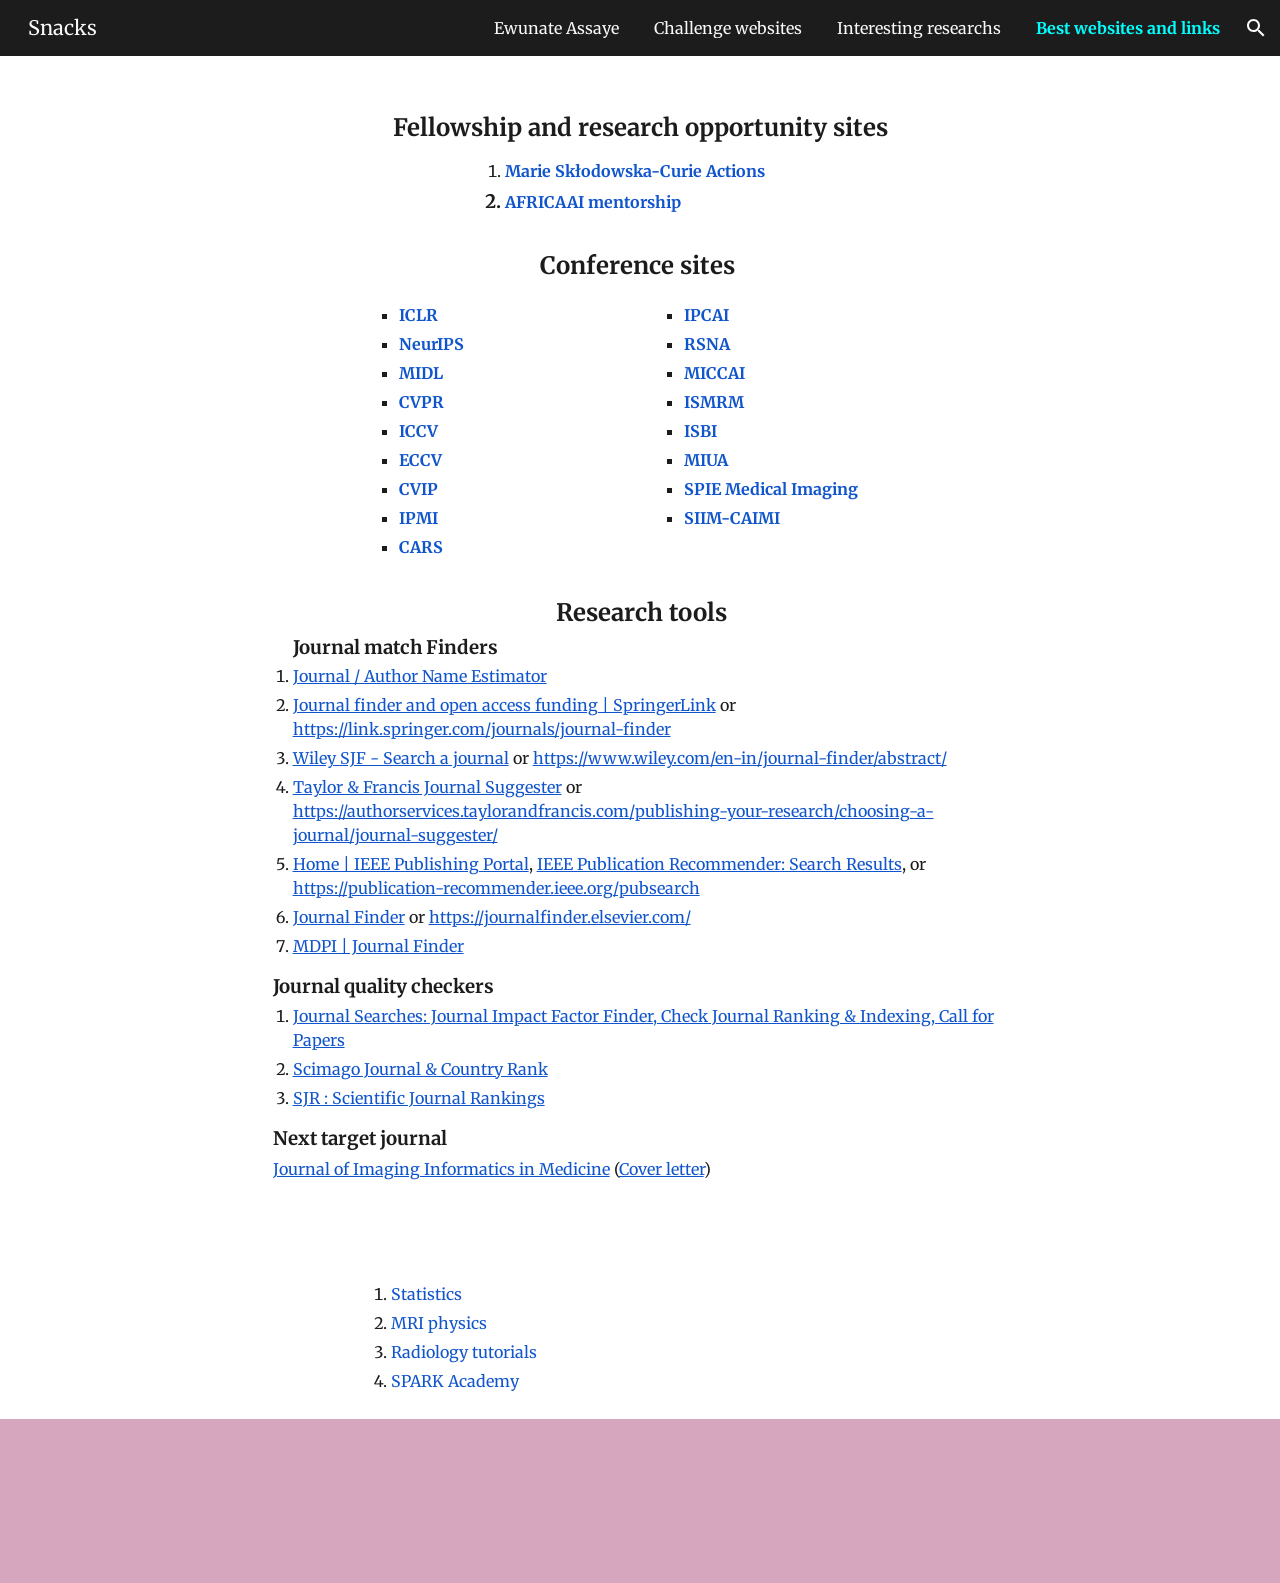
==== commit 268fe1d1: "Update footer Send email mailto link to aewunate@gmail.com across all pages" ====
--- a/snacks/index.html
+++ b/snacks/index.html
@@ -862,7 +862,7 @@
                             <div class="oKdM2c ZZyype Kzv0Me">
                               <div id="h.3db3b15492b8d6de_19" class="hJDwNd-AhqUyc-II5mzb Ft7HRd-AhqUyc-II5mzb pSzOP-AhqUyc-II5mzb Ktthjf-AhqUyc-II5mzb jXK9ad D2fZ2 zu5uec OjCsFc dmUFtb">
                                 <div class="jXK9ad-SmKAyb">
-                                  <div class="tyJCtd mGzaTb Depvyb baZpAe"><small id="h.ia0sdt9vwd6e" dir="ltr" class="zfr3Q TMjjoe CDt4Ke " style="display: block; text-align: center;"><a class="XqQF9c" href="mailto:assaye738@gmail.com" target="_blank" style="color: inherit; text-decoration: none;"><span class="C9DxTc aw5Odc " style="text-decoration: underline;">Send email</span></a></small>
+                                  <div class="tyJCtd mGzaTb Depvyb baZpAe"><small id="h.ia0sdt9vwd6e" dir="ltr" class="zfr3Q TMjjoe CDt4Ke " style="display: block; text-align: center;"><a class="XqQF9c" href="mailto:aewunate@gmail.com" target="_blank" style="color: inherit; text-decoration: none;"><span class="C9DxTc aw5Odc " style="text-decoration: underline;">Send email</span></a></small>
                                   </div>
                                 </div>
                               </div>
--- a/assets/spacing.css
+++ b/assets/spacing.css
@@ -167,14 +167,34 @@
   line-height: 1.5 !important;
 }
 
-/* 6. MedImgAnnotator Download Links: Keep (GitHub) Inline on Desktop */
+/* 6. MedImgAnnotator Action Links: Centered Block with Left-Aligned Items */
+.UtePc .medimg-links-center {
+  width: -moz-fit-content;
+  width: fit-content;
+  max-width: 100%;
+  margin-left: auto !important;
+  margin-right: auto !important;
+  text-align: left !important;
+}
+
+.UtePc .medimg-links-center p.zfr3Q.CDt4Ke {
+  text-align: left !important;
+  margin-top: 8px !important;
+  margin-bottom: 8px !important;
+  line-height: 1.5 !important;
+}
+
+.UtePc .medimg-links-center p.zfr3Q.CDt4Ke:first-child {
+  margin-top: 0 !important;
+}
+
+.UtePc .medimg-links-center p.zfr3Q.CDt4Ke:last-child {
+  margin-bottom: 0 !important;
+}
+
 @media only screen and (min-width: 900px) {
-  #h\.77cc3cf15fa64d88_0 p.zfr3Q,
-  #h\.77cc3cf15fa64d88_4 p.zfr3Q {
+  #h\.77cc3cf15fa64d88_0 .medimg-links-center p.zfr3Q {
     white-space: nowrap !important;
-  }
-  #h\.77cc3cf15fa64d88_0 .tyJCtd {
-    padding-right: 0 !important;
   }
 }
 
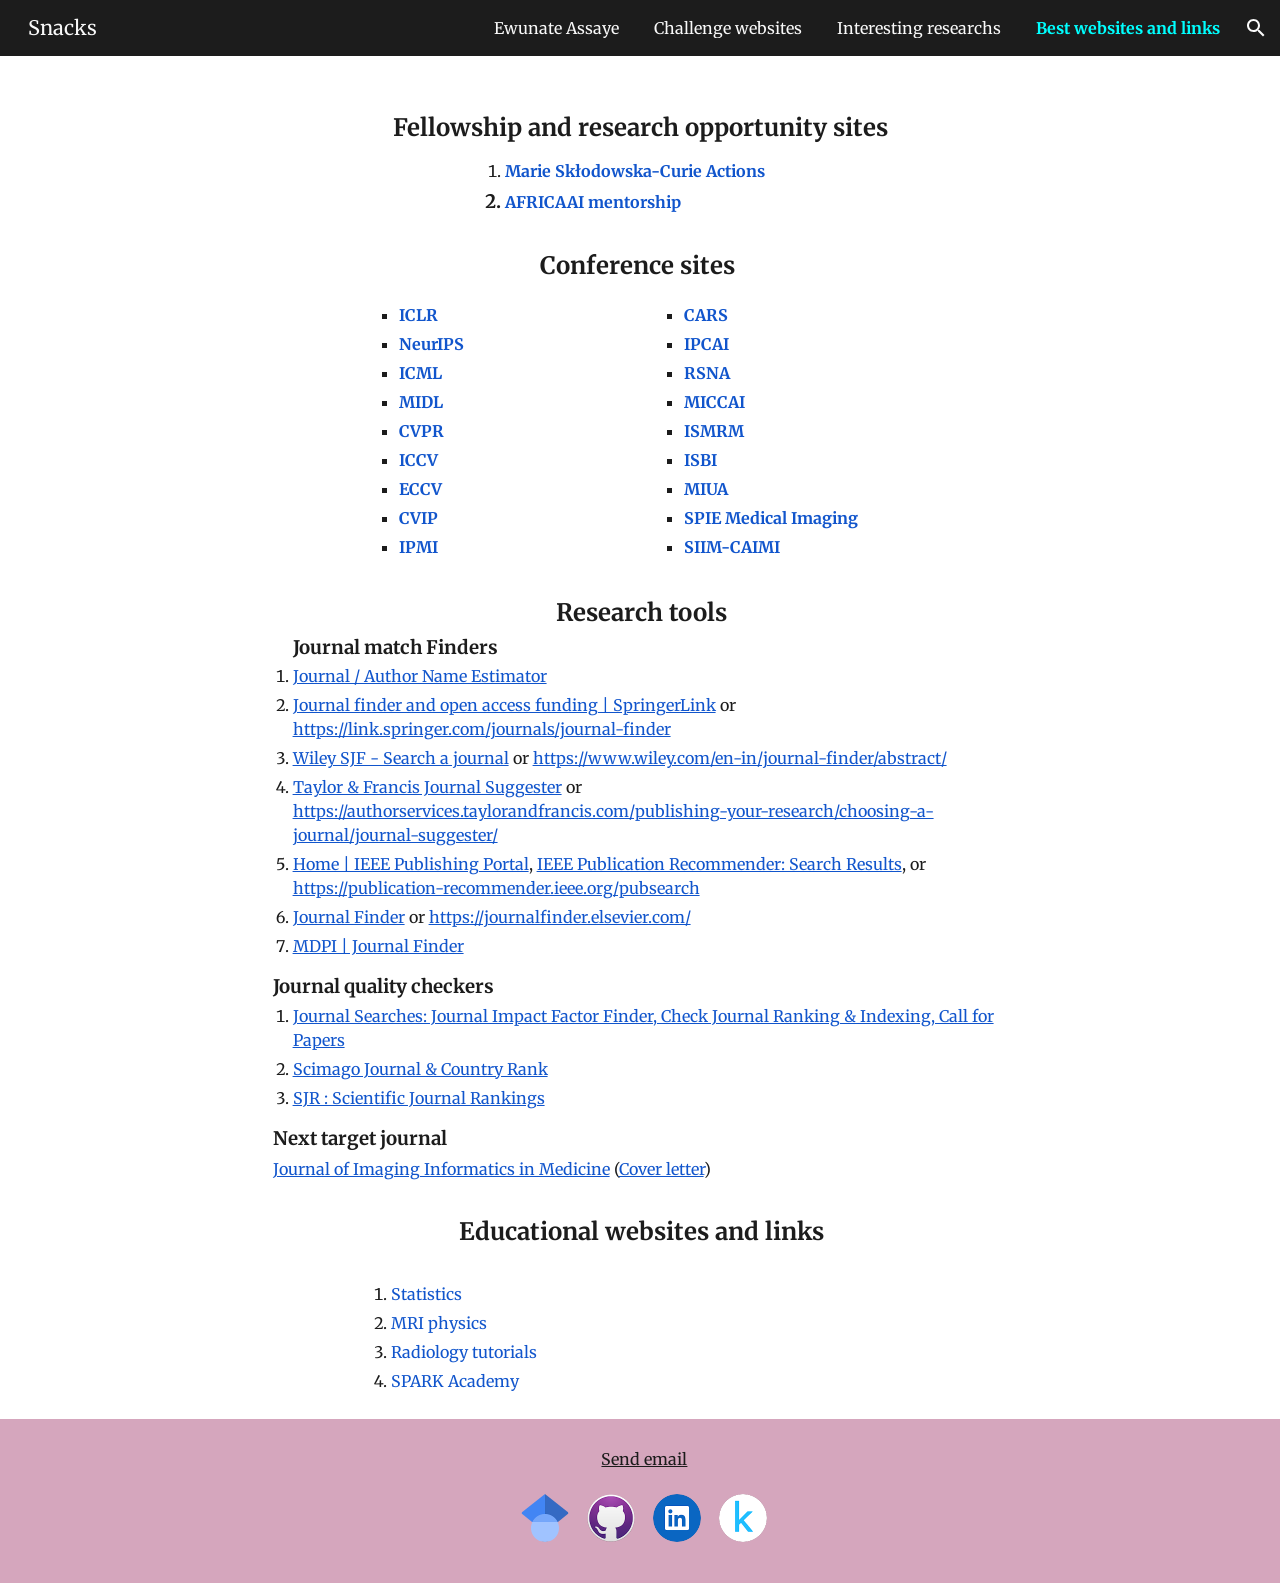
==== commit 2a27a632: "Add ICML after NeurIPS and move CARS to second column on snacks page" ====
--- a/snacks/index.html
+++ b/snacks/index.html
@@ -503,6 +503,10 @@
                                         </p>
                                       </li>
                                       <li  dir="ltr" class="zfr3Q TYR86d eD0Rn " style="margin-left: 26.0pt;">
+                                        <p  dir="ltr" role="presentation" class="zfr3Q CDt4Ke " style="background-color: transparent; border-bottom: none; border-left: none; border-right: none; border-top: none; line-height: 1.5; margin-bottom: 3.0pt; margin-left: 0.0pt; margin-top: 3.0pt; padding-bottom: 0.0pt; padding-left: 0.0pt; padding-right: 0.0pt; padding-top: 0.0pt; text-indent: 0.0pt;"><a class="XqQF9c" href="https://icml.cc/" target="_blank" style="color: inherit; text-decoration: none;"><span class="C9DxTc " style="color: #1155cc; font-family: Merriweather, Arial; font-variant: normal; font-weight: 700;">ICML</span></a>
+                                        </p>
+                                      </li>
+                                      <li  dir="ltr" class="zfr3Q TYR86d eD0Rn " style="margin-left: 26.0pt;">
                                         <p  dir="ltr" role="presentation" class="zfr3Q CDt4Ke " style="background-color: transparent; border-bottom: none; border-left: none; border-right: none; border-top: none; line-height: 1.5; margin-bottom: 3.0pt; margin-left: 0.0pt; margin-top: 3.0pt; padding-bottom: 0.0pt; padding-left: 0.0pt; padding-right: 0.0pt; padding-top: 0.0pt; text-indent: 0.0pt;"><a class="XqQF9c" href="https://www.midl.io/" target="_blank" style="color: inherit; text-decoration: none;"><span class="C9DxTc " style="color: #1155cc; font-family: Merriweather, Arial; font-variant: normal; font-weight: 700;">MIDL</span></a>
                                         </p>
                                       </li>
@@ -526,10 +530,6 @@
                                         <p  dir="ltr" role="presentation" class="zfr3Q CDt4Ke " style="background-color: transparent; border-bottom: none; border-left: none; border-right: none; border-top: none; line-height: 1.5; margin-bottom: 3.0pt; margin-left: 0.0pt; margin-top: 3.0pt; padding-bottom: 0.0pt; padding-left: 0.0pt; padding-right: 0.0pt; padding-top: 0.0pt; text-indent: 0.0pt;"><a class="XqQF9c" href="https://2027.ipmi-conf.org/" target="_blank" style="color: inherit; text-decoration: none;"><span class="C9DxTc " style="color: #1155cc; font-family: Merriweather, Arial; font-variant: normal; font-weight: 700;">IPMI </span></a>
                                         </p>
                                       </li>
-                                      <li  dir="ltr" class="zfr3Q TYR86d eD0Rn " style="margin-left: 26.0pt;">
-                                        <p  dir="ltr" role="presentation" class="zfr3Q CDt4Ke " style="background-color: transparent; border-bottom: none; border-left: none; border-right: none; border-top: none; line-height: 1.5; margin-bottom: 3.0pt; margin-left: 0.0pt; margin-top: 3.0pt; padding-bottom: 0.0pt; padding-left: 0.0pt; padding-right: 0.0pt; padding-top: 0.0pt; text-indent: 0.0pt;"><a class="XqQF9c" href="https://cars-int.org/authors-information/" target="_blank" style="color: inherit; text-decoration: none;"><span class="C9DxTc " style="color: #1155cc; font-family: Merriweather, Arial; font-weight: 700;">CARS</span></a>
-                                        </p>
-                                      </li>
                                     </ul>
                                   </div>
                                 </div>
@@ -546,6 +546,10 @@
                                 <div class="jXK9ad-SmKAyb">
                                   <div class="tyJCtd mGzaTb Depvyb baZpAe">
                                     <ul class="n8H08c UVNKR " style="list-style-type: square; margin-left: 0; margin-right: 0; padding: 0;">
+                                      <li  dir="ltr" class="zfr3Q TYR86d eD0Rn " style="margin-left: 15.0pt;">
+                                        <p  dir="ltr" role="presentation" class="zfr3Q CDt4Ke " style="background-color: transparent; border-bottom: none; border-left: none; border-right: none; border-top: none; line-height: 1.5; margin-bottom: 3.0pt; margin-left: 0.0pt; margin-top: 3.0pt; padding-bottom: 0.0pt; padding-left: 0.0pt; padding-right: 0.0pt; padding-top: 0.0pt; text-indent: 0.0pt;"><a class="XqQF9c" href="https://cars-int.org/authors-information/" target="_blank" style="color: inherit; text-decoration: none;"><span class="C9DxTc " style="color: #1155cc; font-family: Merriweather, Arial; font-weight: 700;">CARS</span></a>
+                                        </p>
+                                      </li>
                                       <li  dir="ltr" class="zfr3Q TYR86d eD0Rn " style="margin-left: 15.0pt;">
                                         <p  dir="ltr" role="presentation" class="zfr3Q CDt4Ke " style="background-color: transparent; border-bottom: none; border-left: none; border-right: none; border-top: none; line-height: 1.5; margin-bottom: 3.0pt; margin-left: 0.0pt; margin-top: 3.0pt; padding-bottom: 0.0pt; padding-left: 0.0pt; padding-right: 0.0pt; padding-top: 0.0pt; text-indent: 0.0pt;"><a class="XqQF9c" href="https://sites.google.com/view/ipcai2027/home?authuser=0" target="_blank" style="color: inherit; text-decoration: none;"><span class="C9DxTc " style="color: #1155cc; font-family: Merriweather, Arial; font-variant: normal; font-weight: 700;">IPCAI</span></a>
                                         </p>
